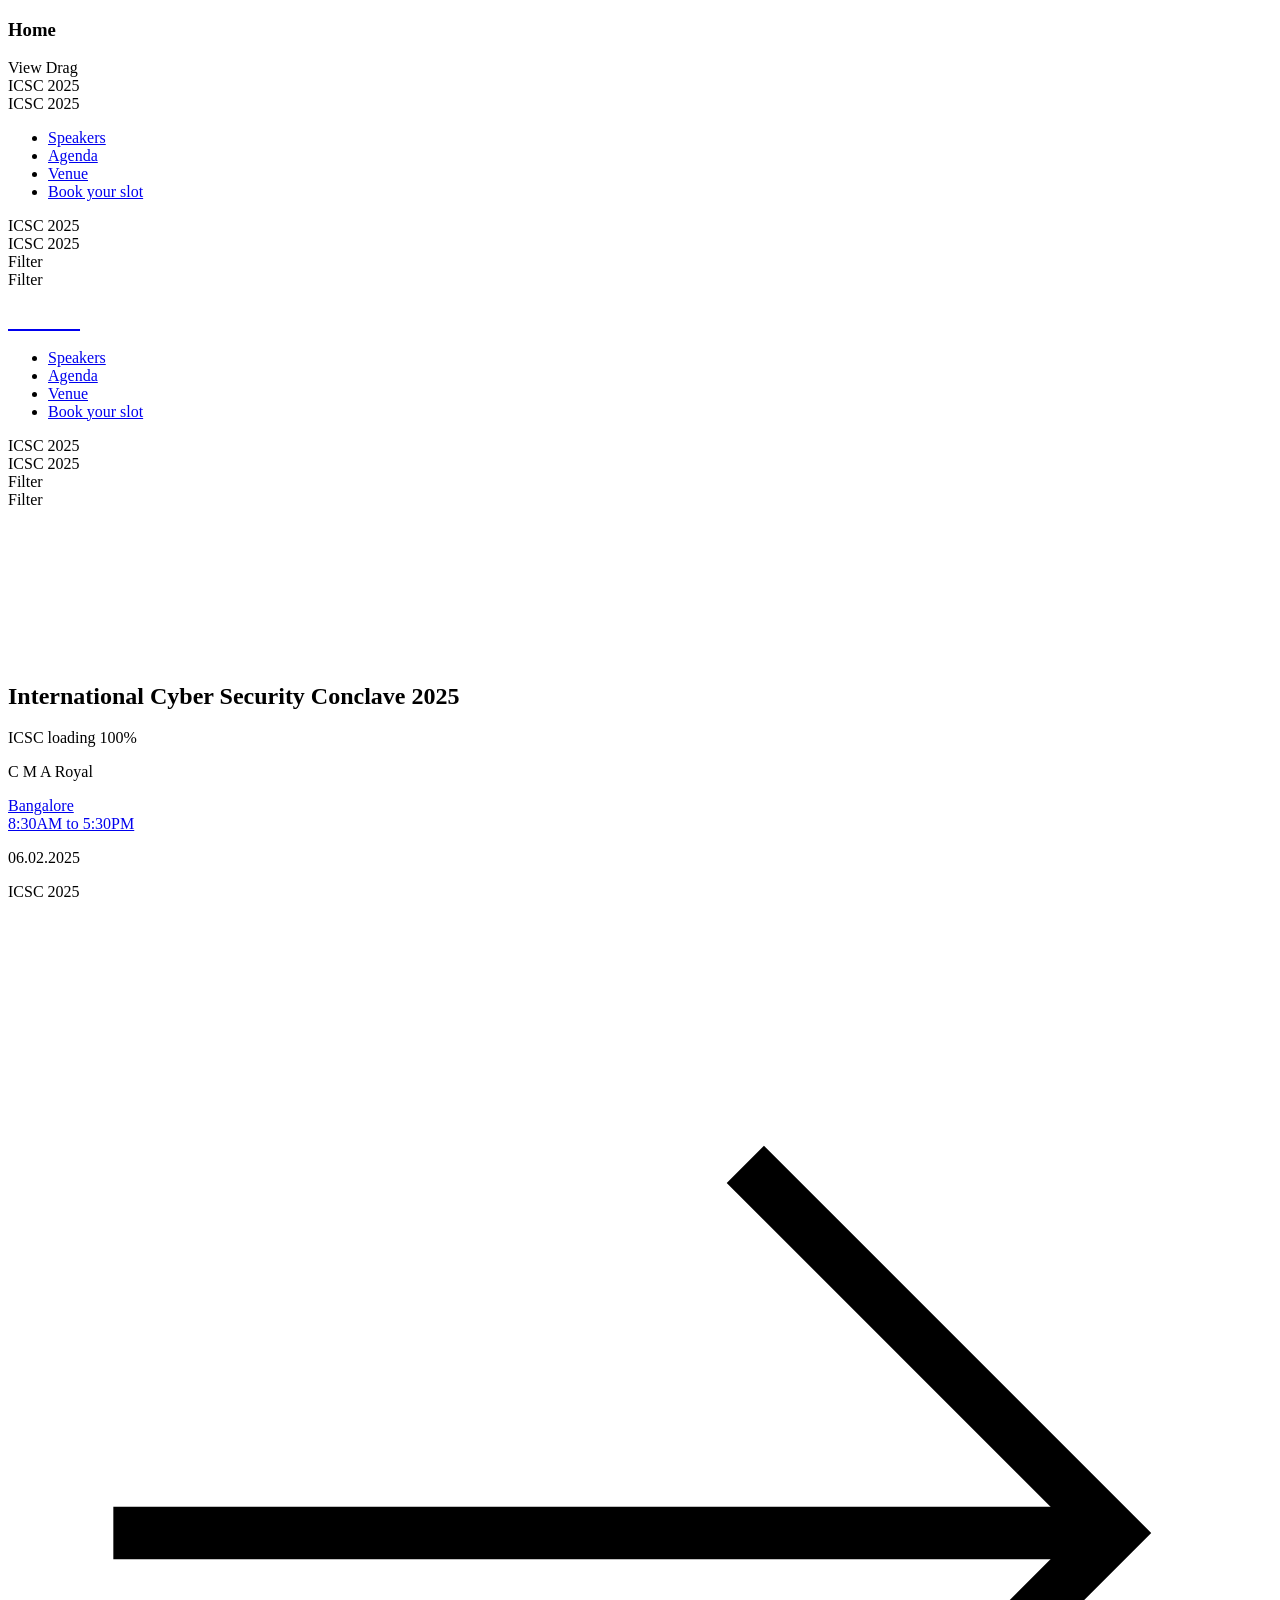
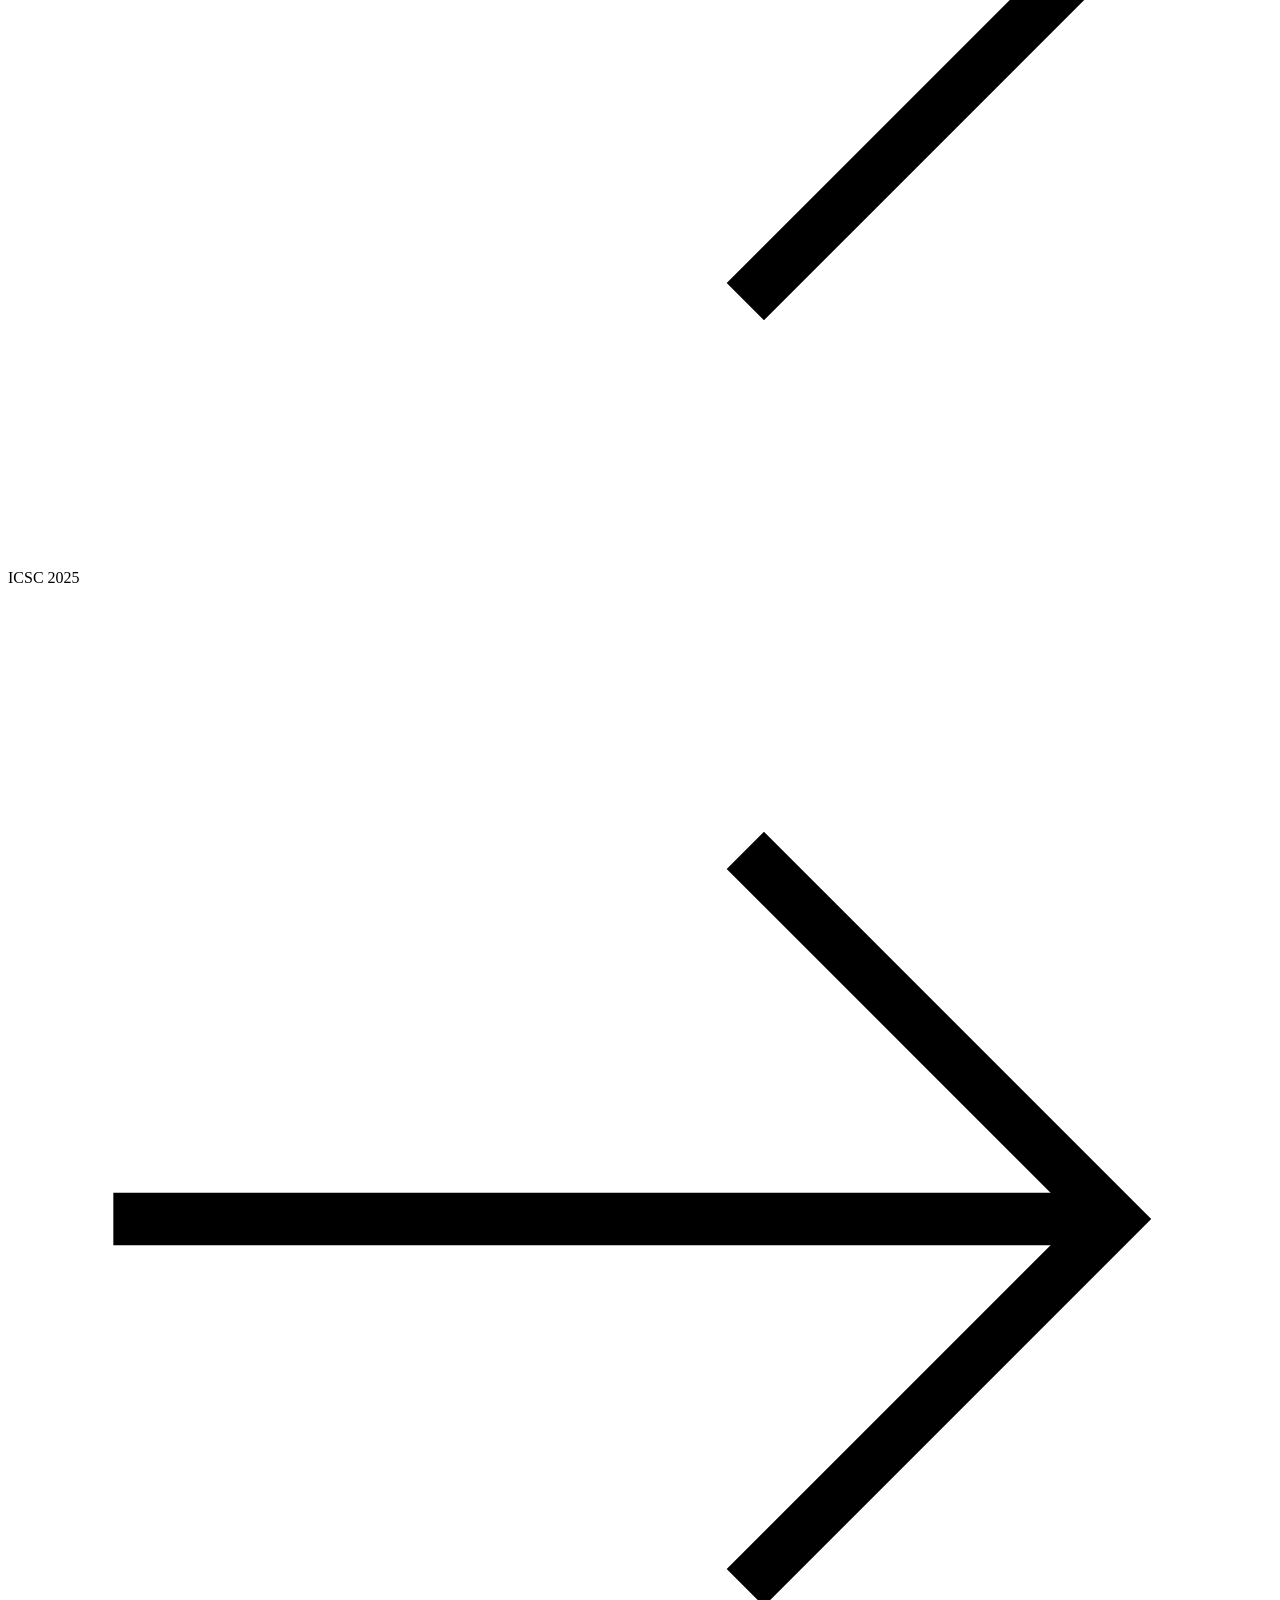
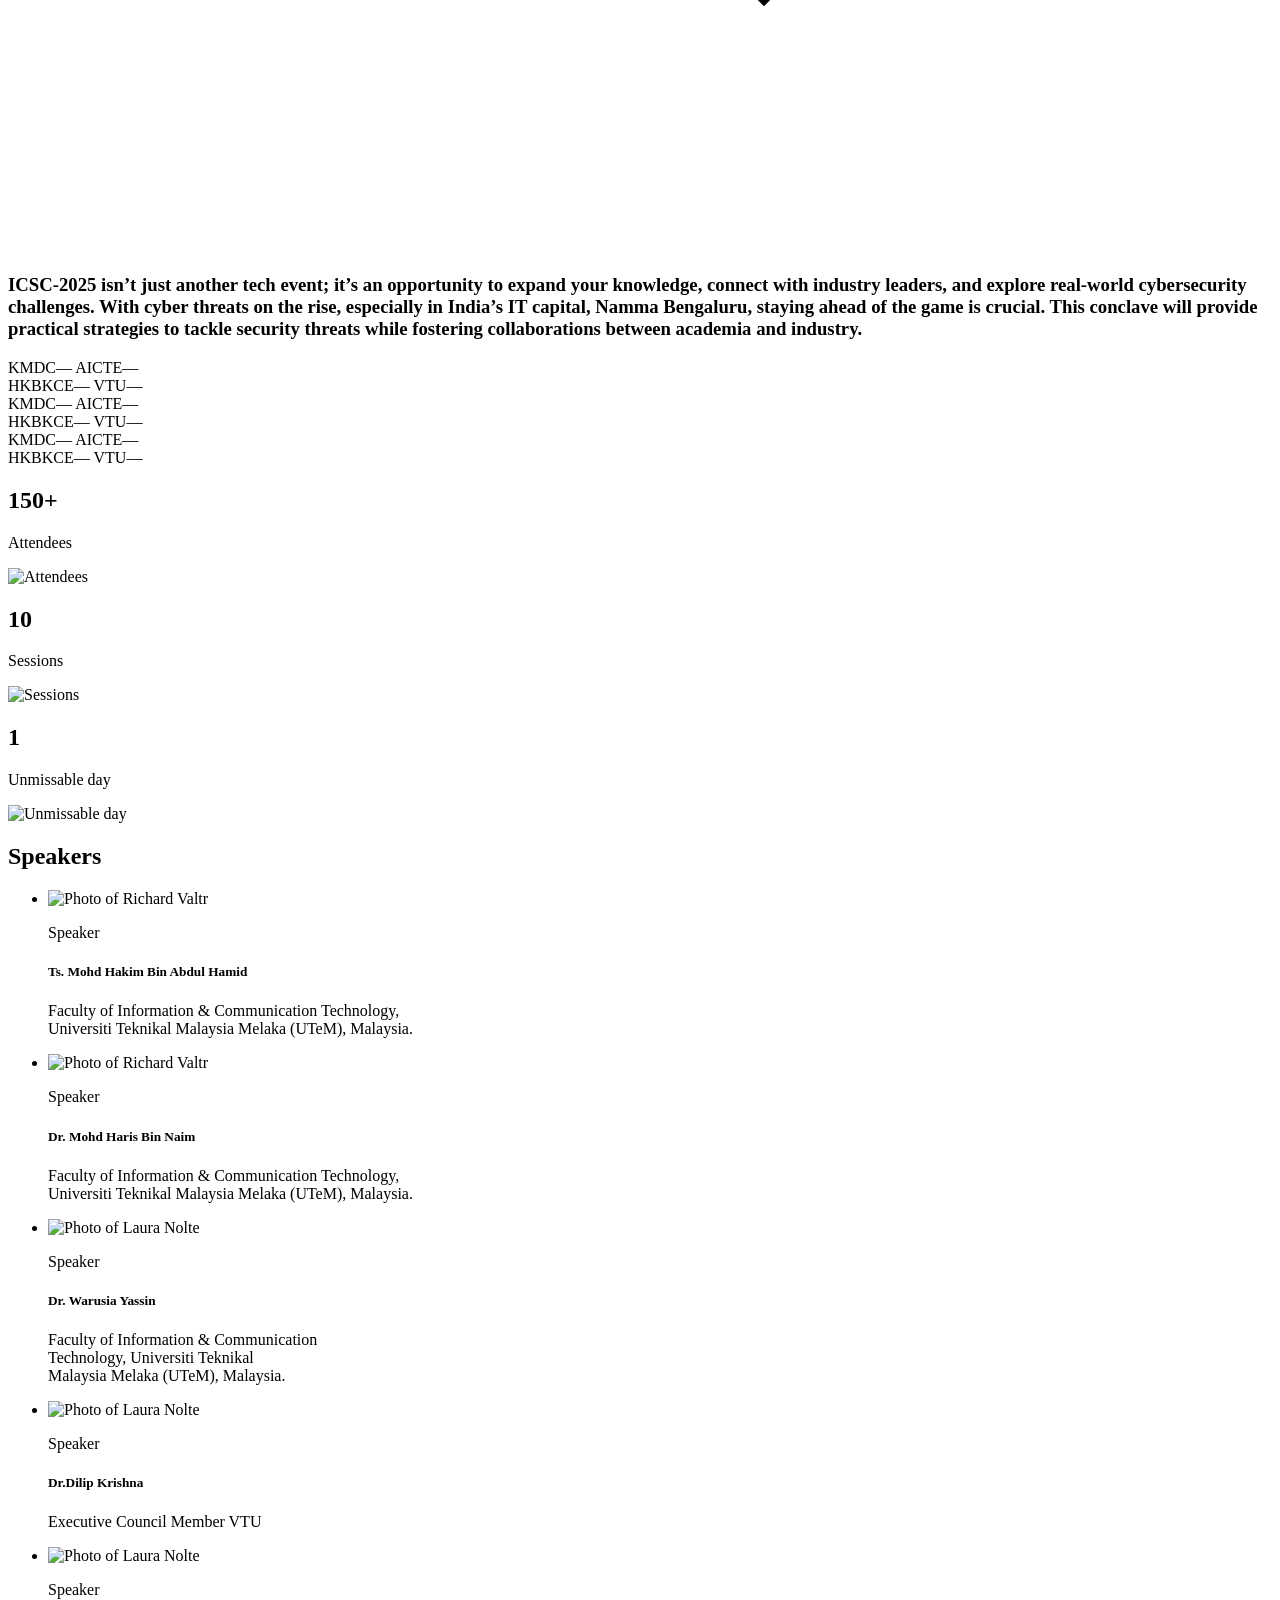
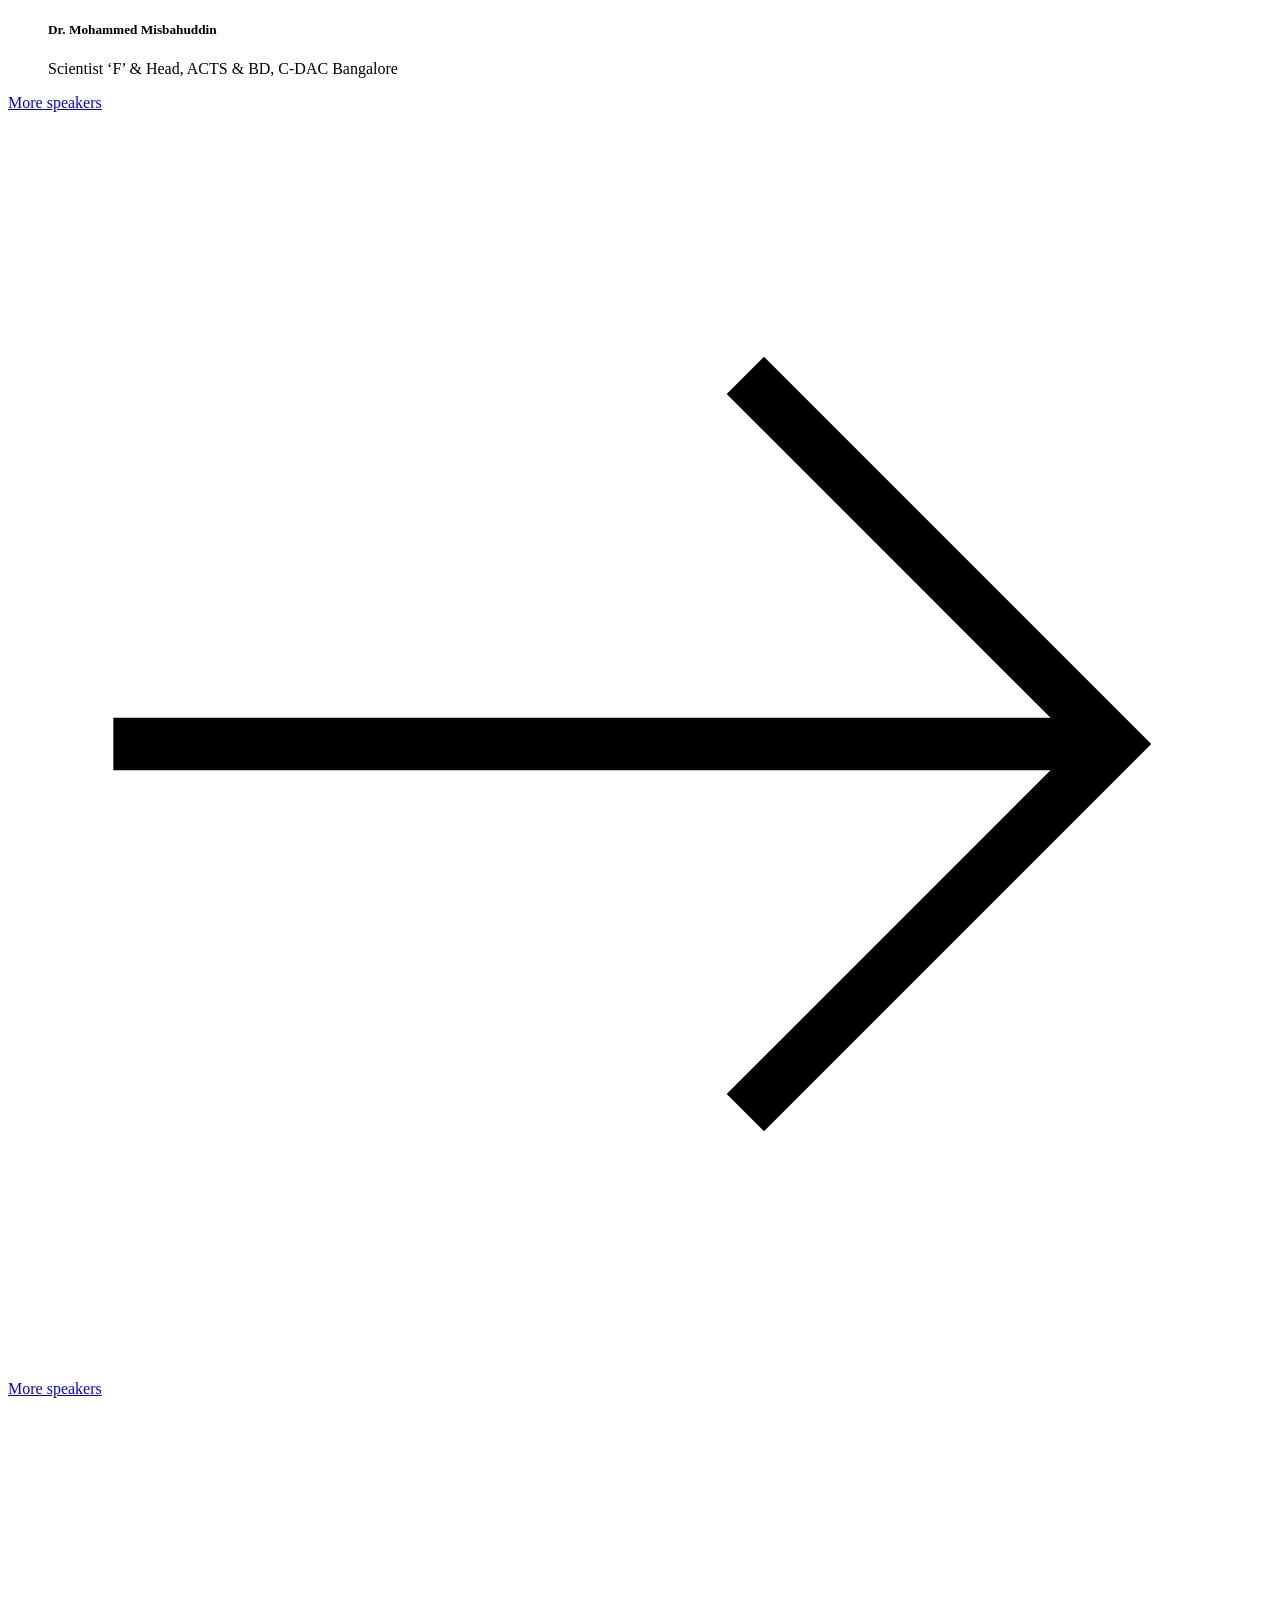
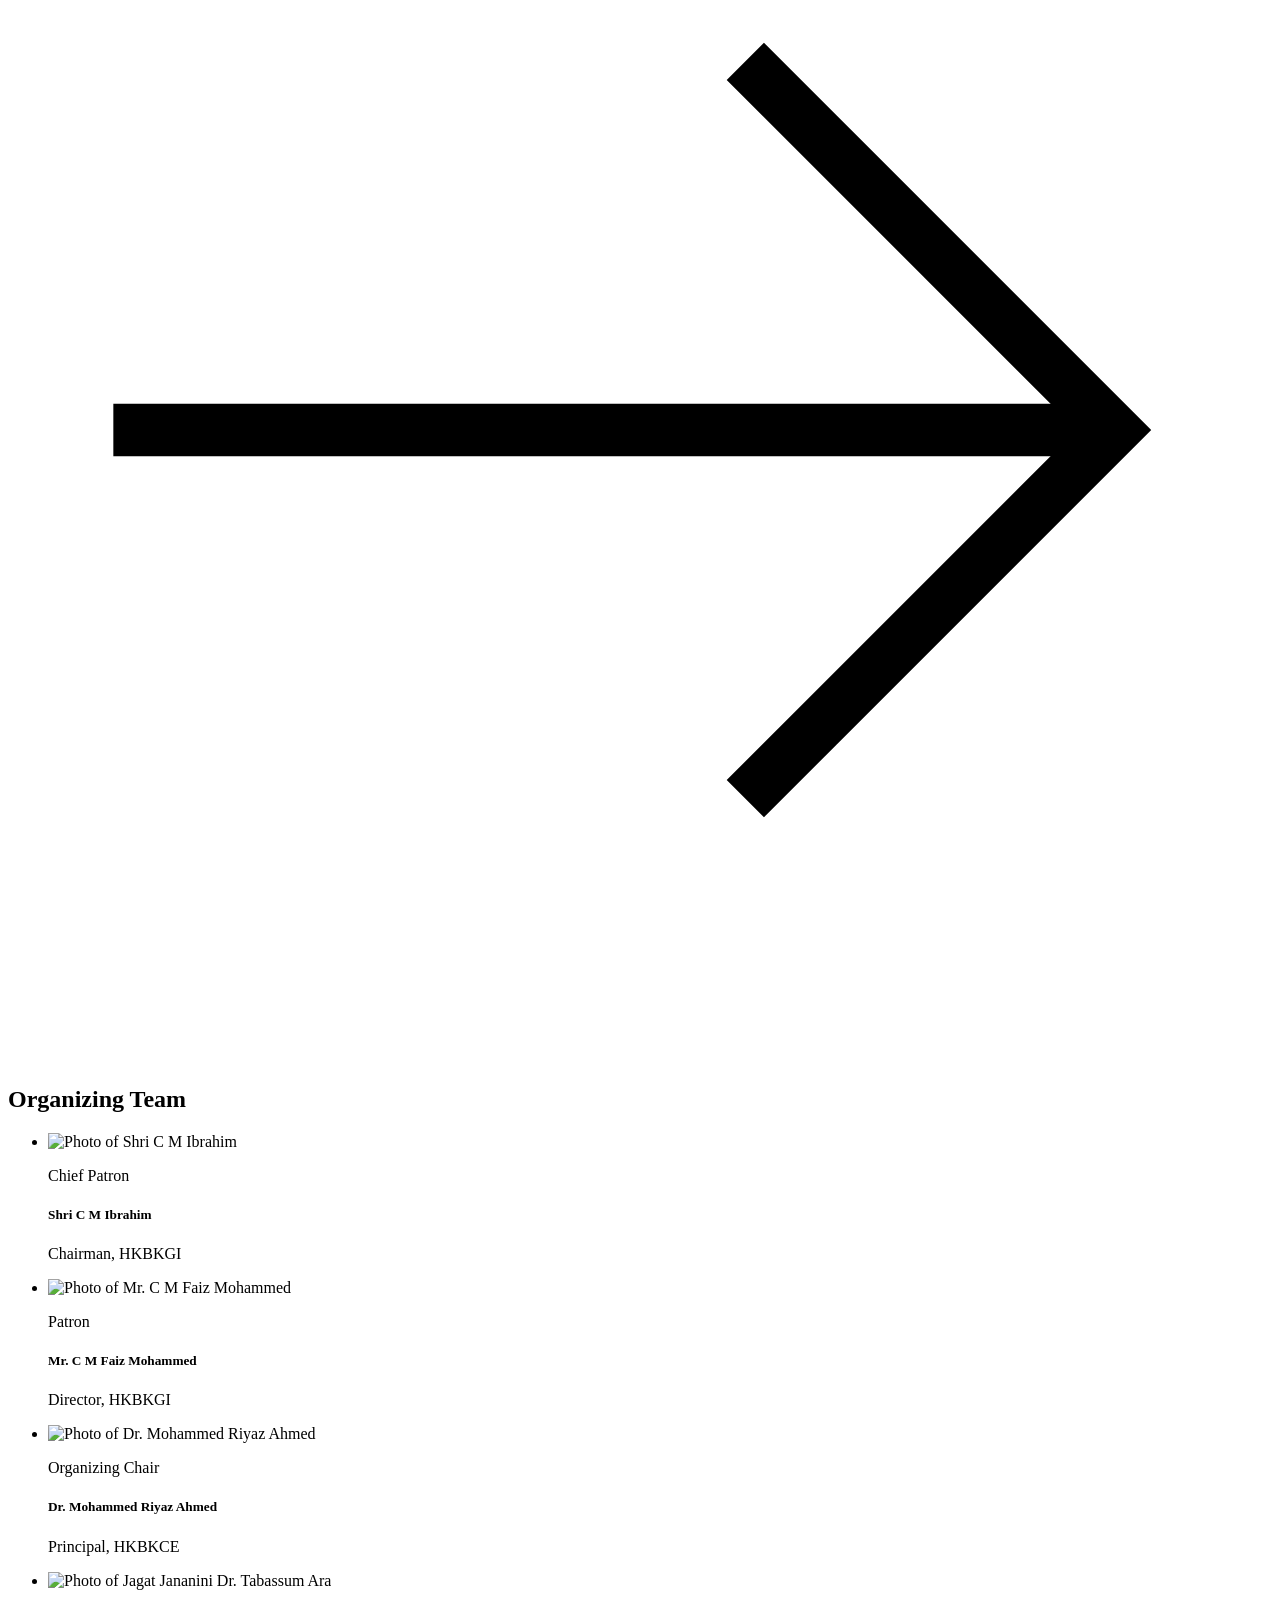
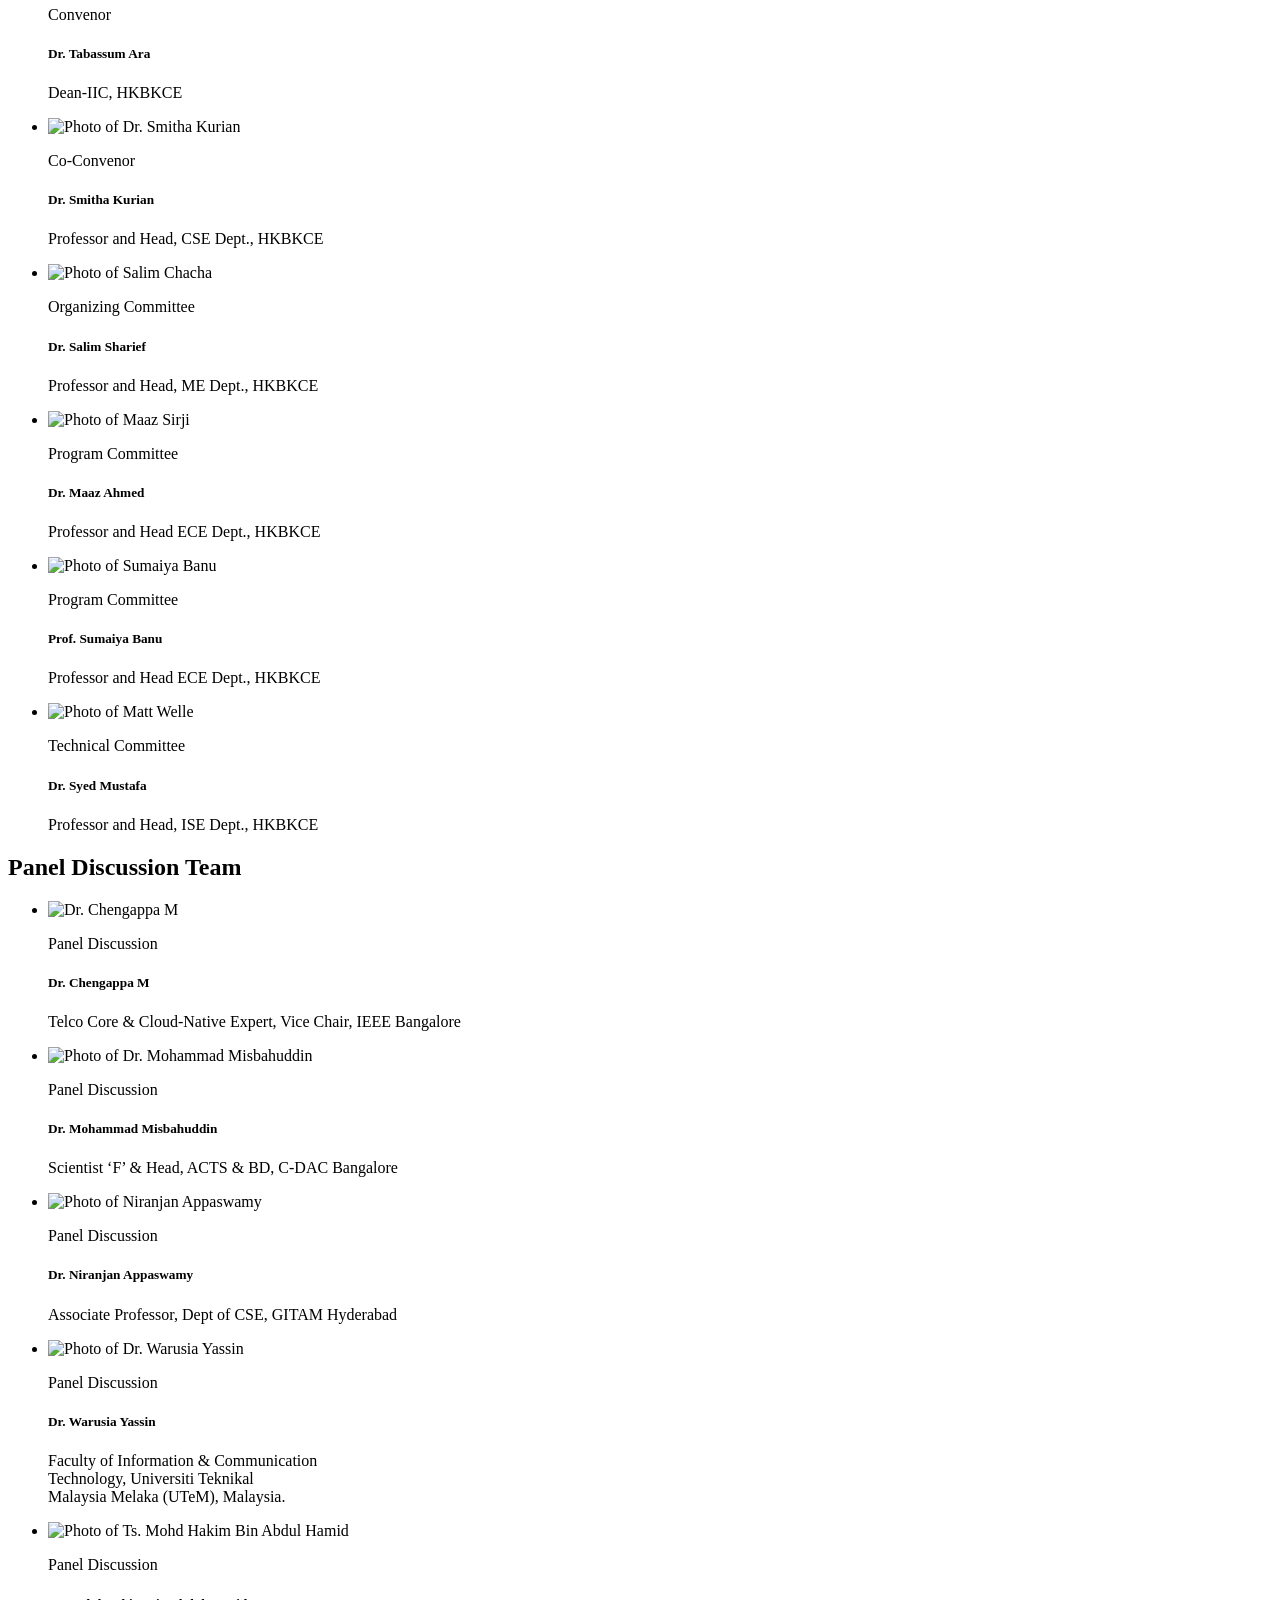
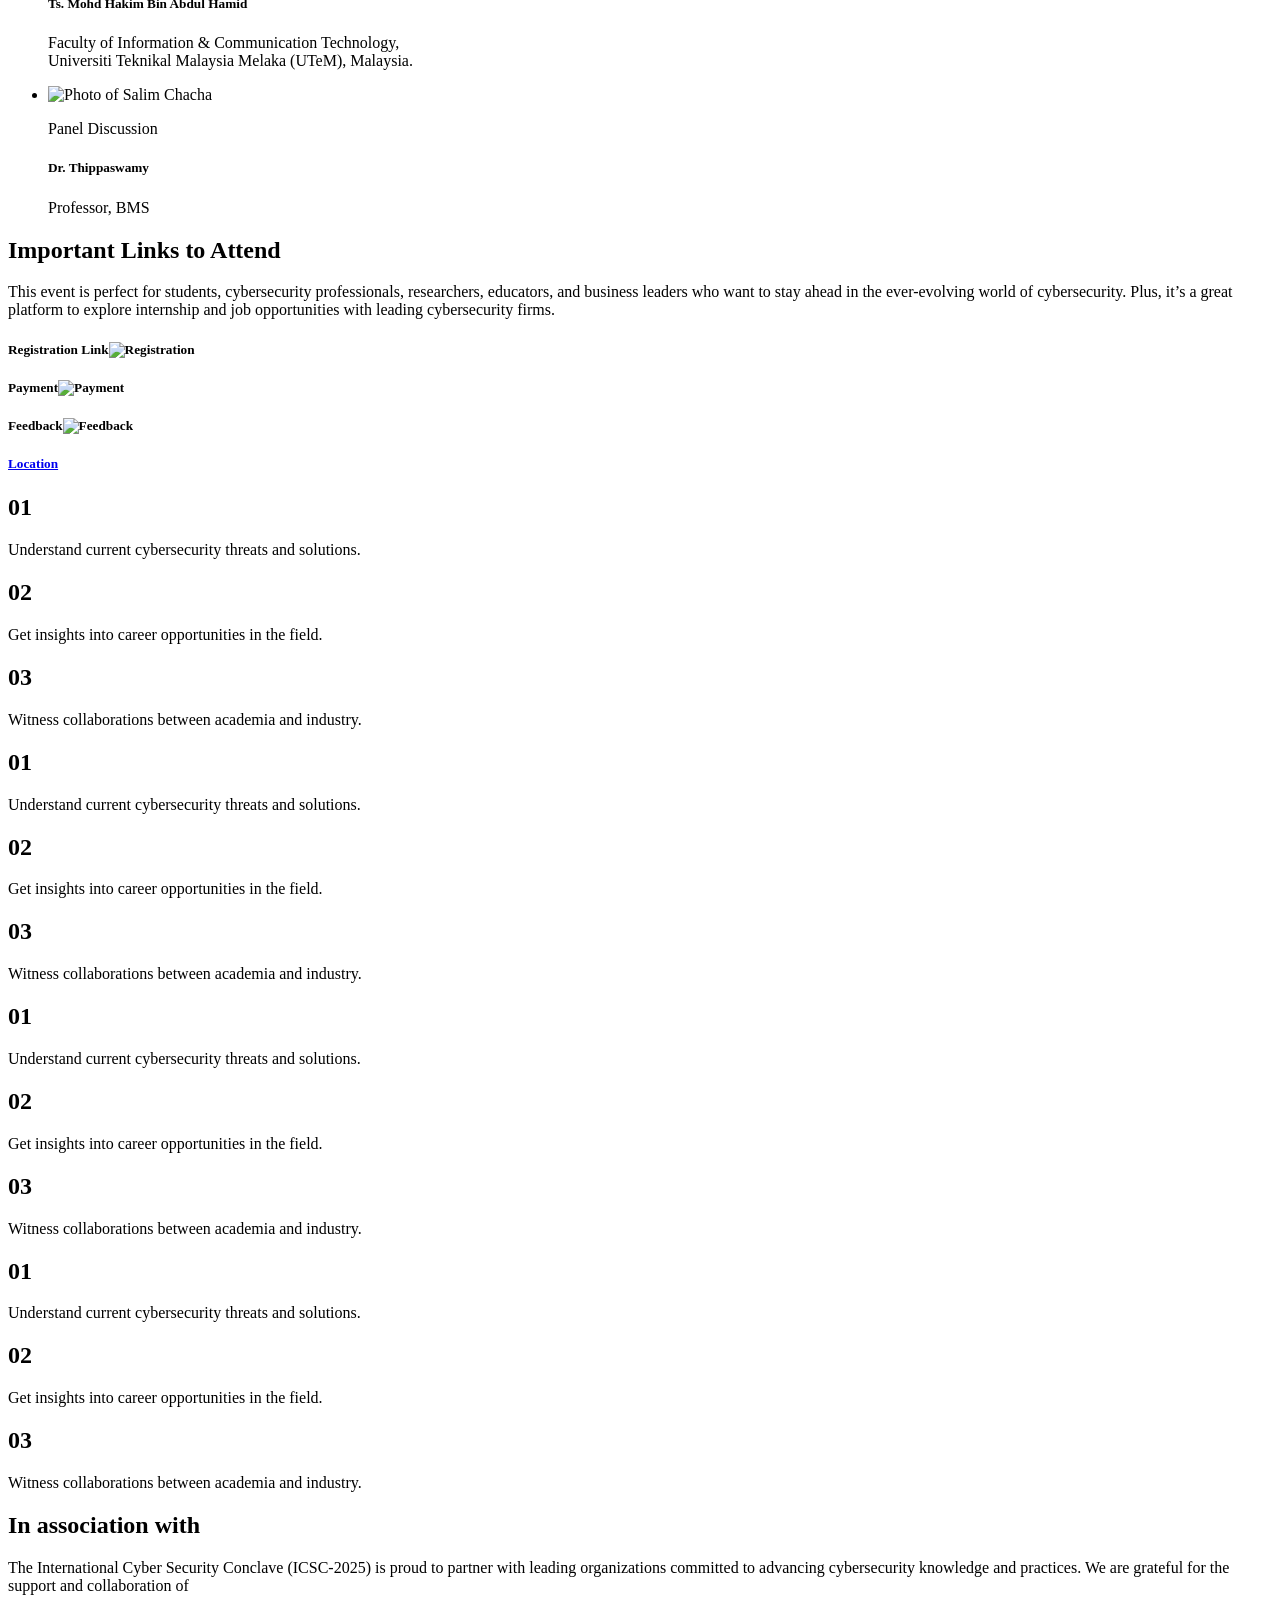
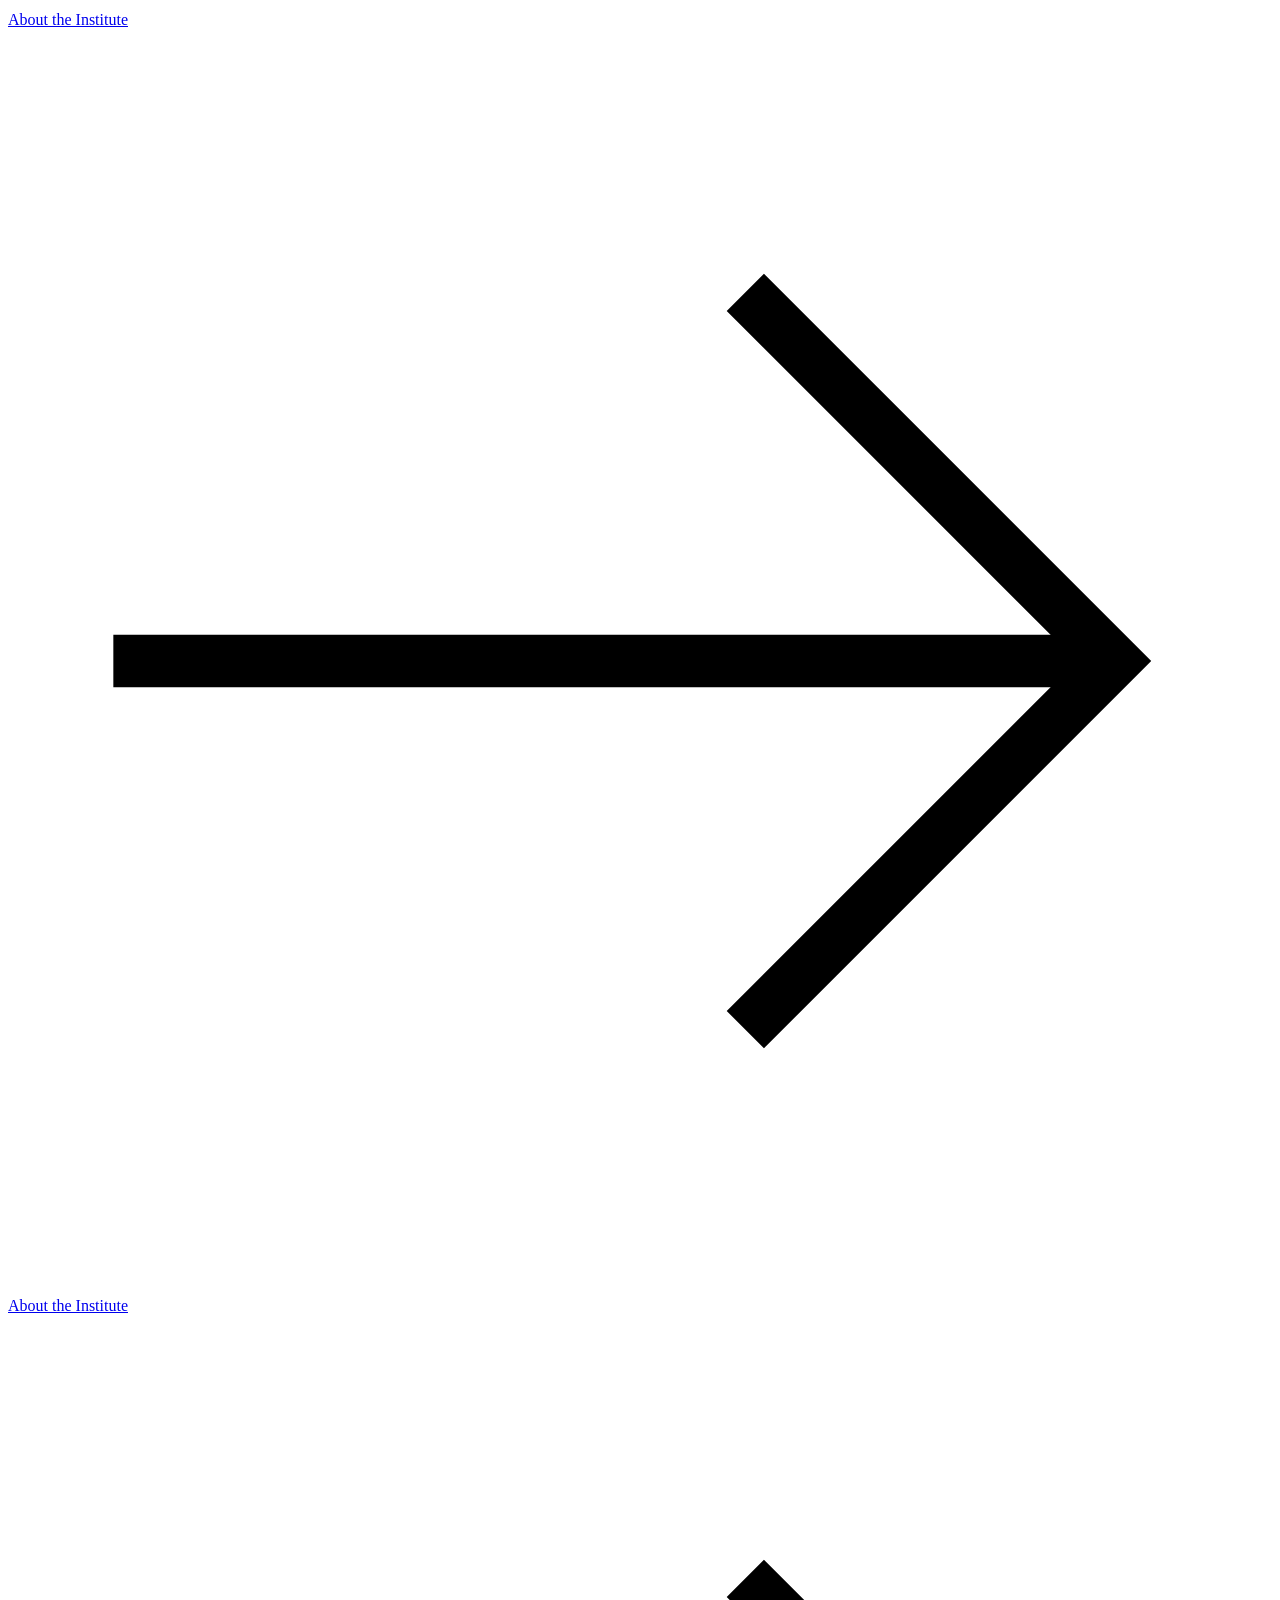
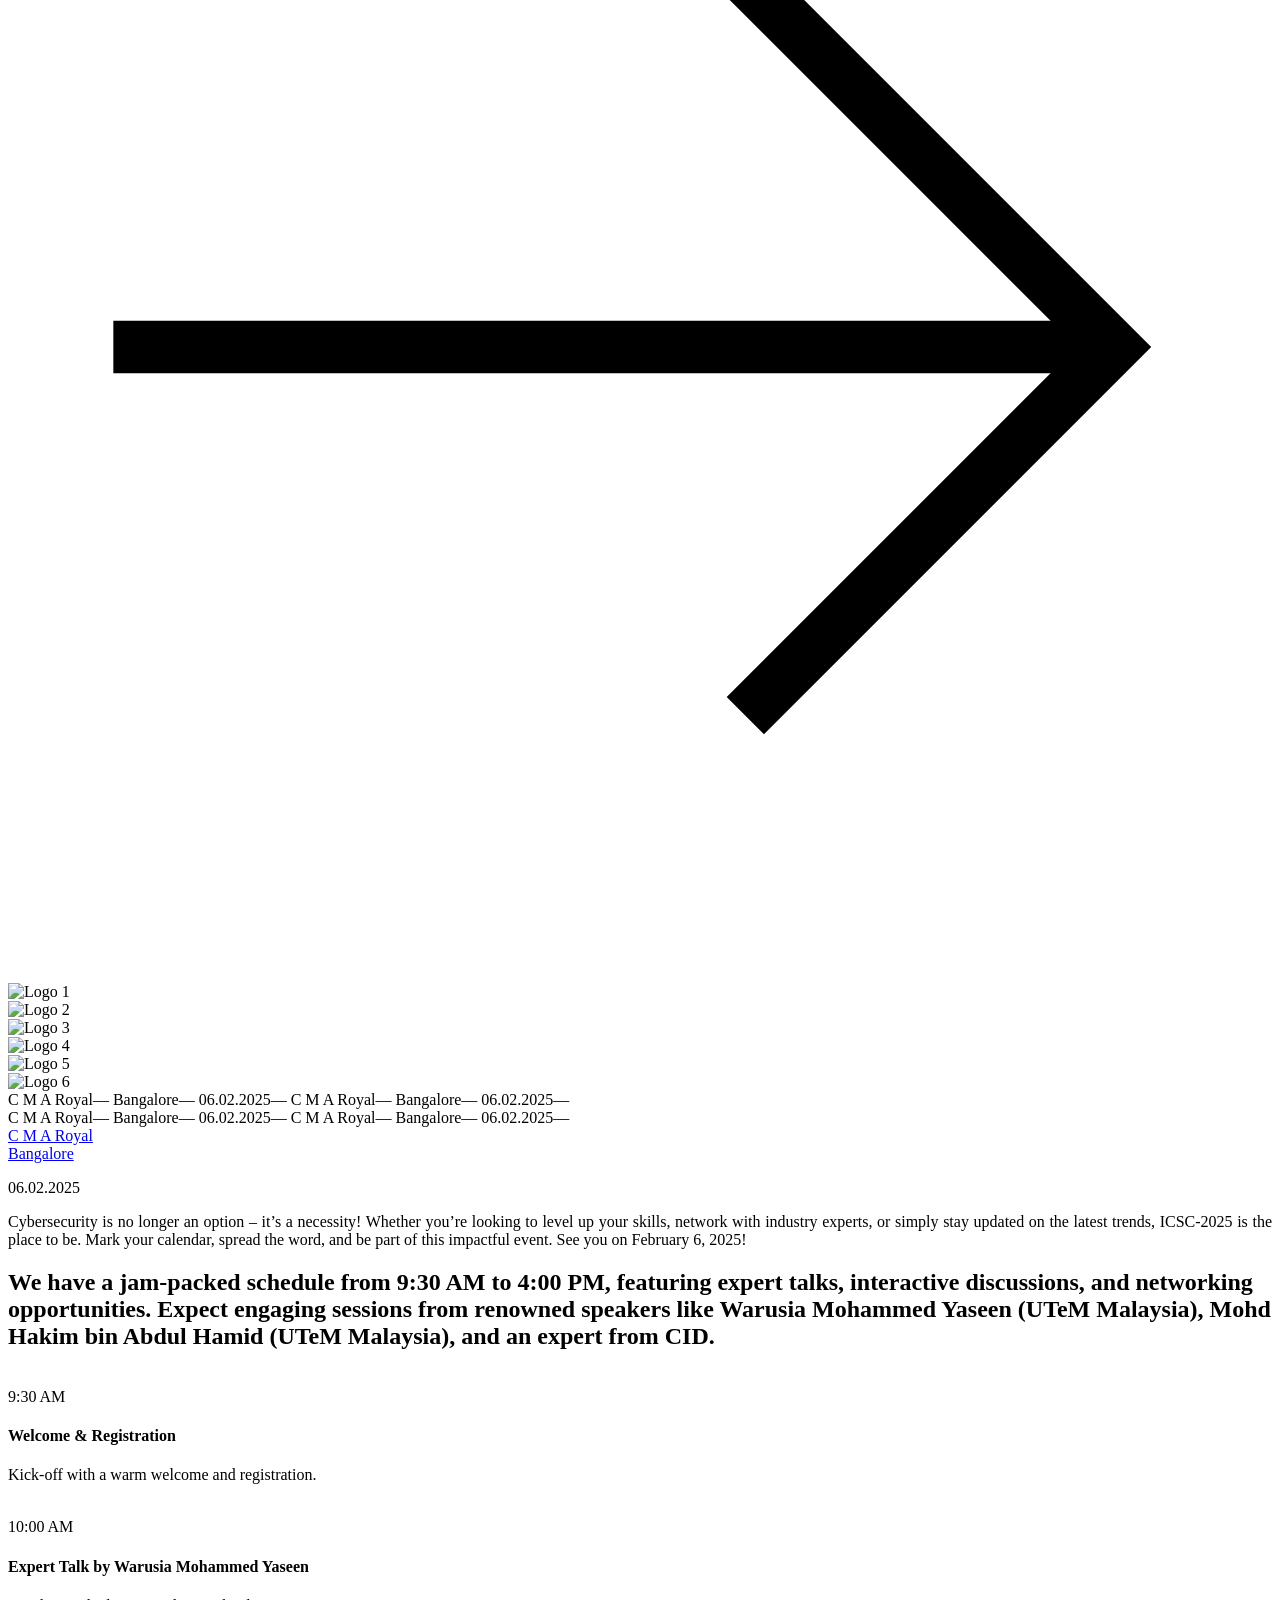
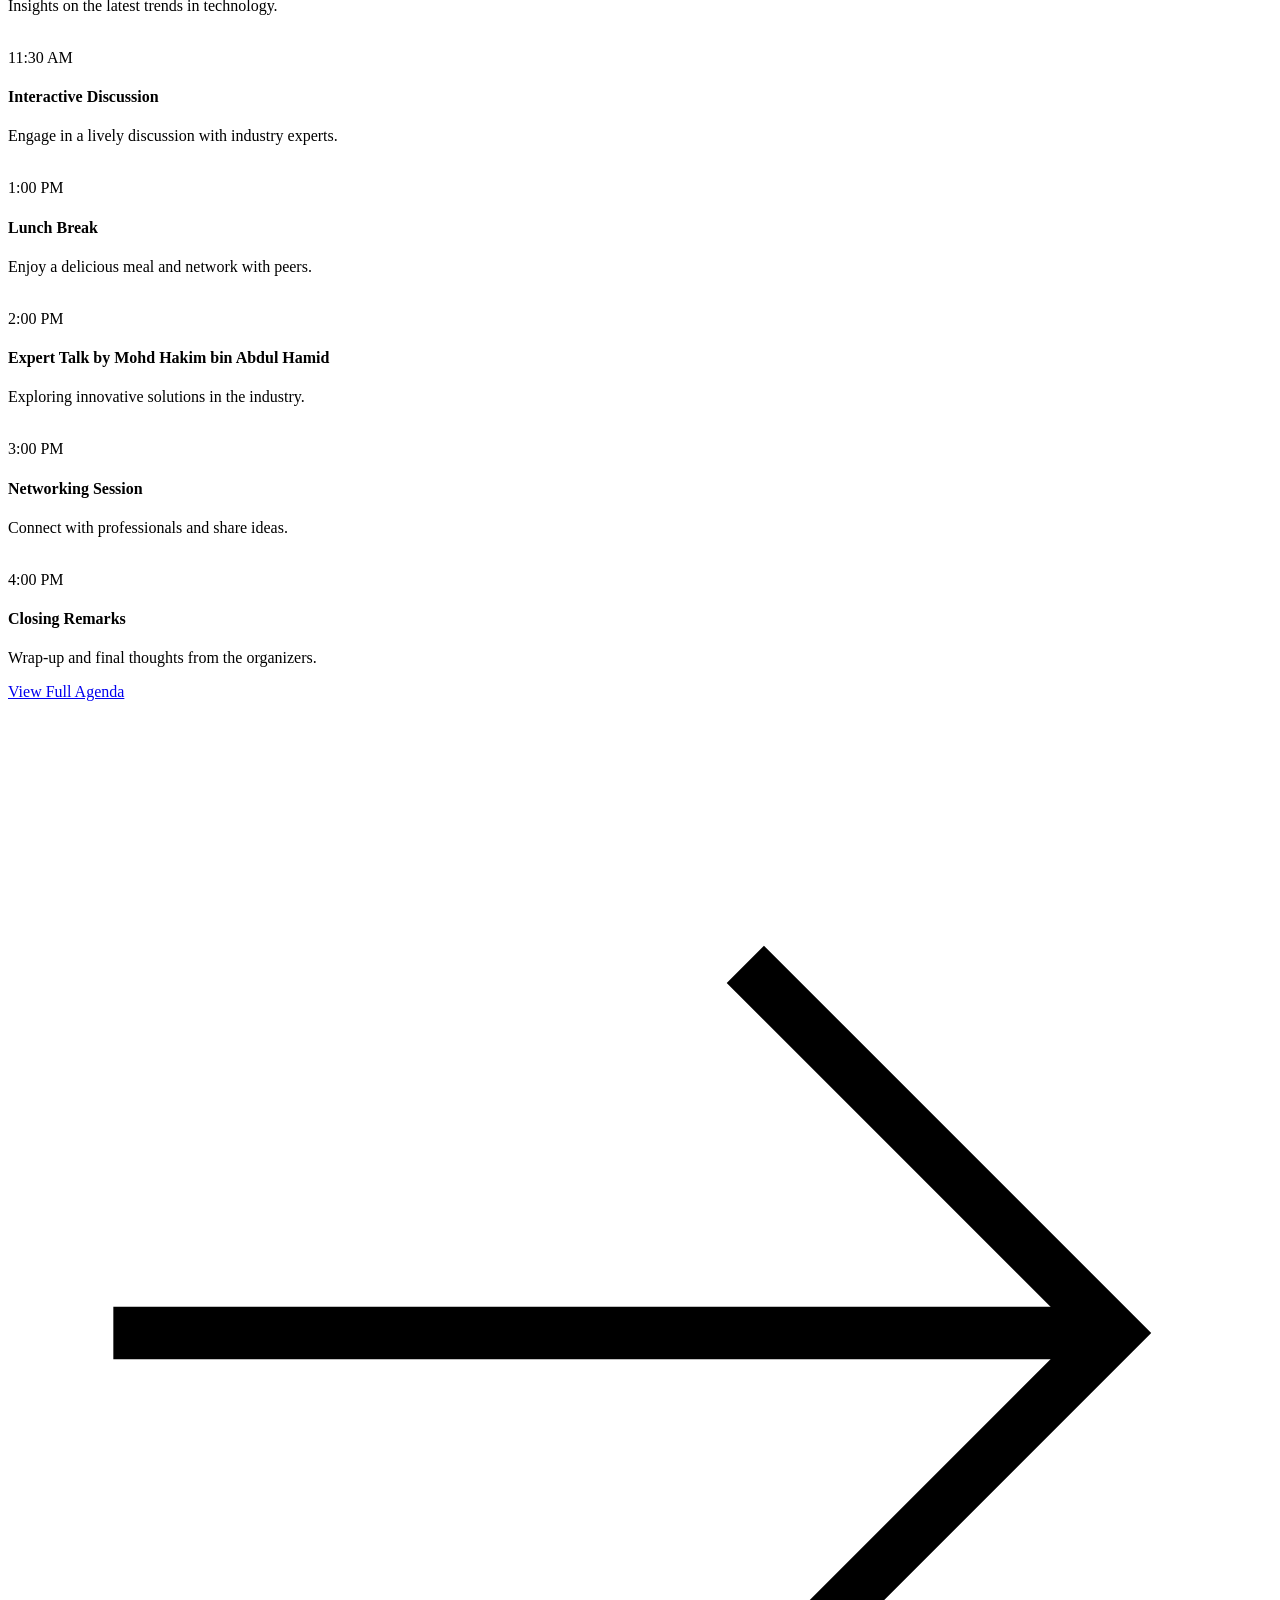
==== index.html @ bd820499 "Add files via upload" ====
<!DOCTYPE html><!--  This site was created by Dennis Snellenberg (Code by Dennis)  -->
<html lang="en">

<head>
   <meta charset="utf-8">
   <meta name="viewport" content="width=device-width, initial-scale=1">
   <title>International Cyber Security Conclave — HKBK</title>
   <meta name="description"
      content="ICSC-2025 isn’t just another tech event; it’s an opportunity to expand your knowledge, connect with industry leaders, and explore real-world cybersecurity challenges.">
   <meta property="og:title" content="International Cyber Security Conclave  — HKBK">
   <meta property="og:description"
      content="ICSC-2025 isn’t just another tech event; it’s an opportunity to expand your knowledge, connect with industry leaders, and explore real-world cybersecurity challenges.">
   <meta property="og:image" content="images/240318-1_unfold-social_1200x628.jpg">
   <meta property="og:site_name" content="HKBK Systems">
   <meta property="og:locale" content="en">
   <meta property="og:type" content="website">
   <meta property="twitter:title" content="International Cyber Security Conclave  — HKBK">
   <meta property="twitter:description"
      content="ICSC-2025 isn’t just another tech event; it’s an opportunity to expand your knowledge, connect with industry leaders, and explore real-world cybersecurity challenges.">
   <meta property="twitter:image"
      content="https://unfold24.codebydennis.com/media/site/5ddcd96840-1731681293/240318-1_unfold-social_1200x628.jpg">
   <meta name="twitter:card" content="summary_large_image">
   <meta name="google" content="notranslate">
   <meta property="og:locale" content="en">
   <link rel="canonical" href="https://unfold24.codebydennis.com">
   <!-- Data Layer -->
   <script type="text/javascript" async="" src="js/tickets.js"></script>
   <script async="" src="js/gtm.js"></script>
   <script>
      window.dataLayer = window.dataLayer || [];
   </script>
   <!-- Google Tag Manager -->
   <script>(function (w, d, s, l, i) {
         w[l] = w[l] || []; w[l].push({
            'gtm.start':
               new Date().getTime(), event: 'gtm.js'
         }); var f = d.getElementsByTagName(s)[0],
            j = d.createElement(s), dl = l != 'dataLayer' ? '&l=' + l : ''; j.async = true; j.src =
               'https://www.googletagmanager.com/gtm.js?id=' + i + dl; f.parentNode.insertBefore(j, f);
      })(window, document, 'script', 'dataLayer', 'GTM-TDP4GFKW');</script>
   <!-- End Google Tag Manager -->

   <link rel="icon" href="images/favicon.png" type="image/svg+xml">
   <link rel="preload" href="https://unfold24.codebydennis.com/assets/fonts/Axiforma-Medium.woff2" as="font"
      type="font/woff2" crossorigin="anonymous">

   <link href="css/normalize.css" rel="stylesheet">
   <link rel="stylesheet" href="css/flickity.css">
   <link href="css/styleguide.css" rel="stylesheet">
   <link href="css/components.css" rel="stylesheet">
   <link href="css/style.css" rel="stylesheet">
</head>

<body data-barba="wrapper" data-navigation-status="not-active" data-nav-filter-status="not-active"
   data-modal-status="not-active" data-modal-prelaunch-status="not-active" data-modal-tickets-status="not-active"
   data-scrolling-started="false" data-scrolling-direction="down" data-theme-page="light" data-theme-nav="light"
   data-bg-nav="light">
   <!-- Google Tag Manager (noscript) -->
   <noscript><iframe src="https://www.googletagmanager.com/ns.html?id=GTM-TDP4GFKW" height="0" width="0"
         style="display:none;visibility:hidden"></iframe></noscript>
   <!-- End Google Tag Manager (noscript) -->
   <div class="loading-container">
      <div class="transition-screen">
         <div class="shape-round bottom"></div>
         <div class="shape-round top"></div>
      </div>
      <div class="transition-words">
         <div class="wrap">
            <h3 data-change-page-title="">Home</h3>
         </div>
      </div>
   </div>
   <!-- <div class="floating-elements">
      <div class="cookie-jar" id="cookie-jar" data-role="cookie-jar-pop-up">
         <div class="row">
            <div class="col">
               <div class="col-row">
                  <h3>Cookies</h3>
               </div>
               <div class="col-row styled-content">
                  <p>At HKBK we use cookies and other technology to provide you with our services and for functional,
                     analytical and advertising purposes. Please, read our <a href="https://www.HKBK.com/en/privacy"
                        rel="noreferrer" target="_blank">Privacy Policy</a> for more information.</p>
                  <p>If you decline, your information won’t be tracked when you visit this website. A single cookie will
                     be used in your browser to remember your preference not to be tracked.</p>
               </div>
               <div class="col-row col-row-btn">
                  <div class="btn outline btn-hover">
                     <div class="btn-click" data-role="cookie-jar-none">
                        <div class="btn-content original">
                           <div class="btn-fill"></div>
                           <span>Decline</span>
                        </div>
                        <div class="btn-content duplicate">
                           <div class="btn-fill"></div>
                           <span>Decline</span>
                        </div>
                        <div class="border-box"></div>
                     </div>
                  </div>
                  <div class="btn dark btn-hover">
                     <div class="btn-click" data-role="cookie-jar-all">
                        <div class="btn-content original">
                           <div class="btn-fill"></div>
                           <span>Accept</span>
                        </div>
                        <div class="btn-content duplicate">
                           <div class="btn-fill"></div>
                           <span>Accept</span>
                        </div>
                        <div class="border-box"></div>
                     </div>
                  </div>
               </div>
            </div>
         </div>
         <div class="close" data-role="cookie-jar-none">
            <div class="close-fill"></div>
            <div class="bar bar-top"></div>
            <div class="bar bar-bottom"></div>
         </div>
      </div>
      <script>
         window.cookieJarHost = 'https://unfold24.codebydennis.com';
      </script>
      <script src="js/cookie-jar.js"></script>
   </div> -->
   <div class="modal-container modal-container-tickets">
      <div class="overlay overlay-dark" data-modal-toggle="close"></div>
      <div class="modal-box modal-box-tickets" data-modal-card-status="not-active" data-modal-card-id="tickets">
         <div class="close" data-modal-toggle="close">
            <div class="close-fill"></div>
            <div class="bar bar-top"></div>
            <div class="bar bar-bottom"></div>
         </div>
         <div class="modal-box-scroll" data-lenis-prevent="">
            <div class="row">
               <!-- Bizzabo Tickets Widget Start -->
               <div class="bizzabo-tickets-widget" data-event-id="581306"
                  data-params="isInMinisite=true&widgetId=438714"></div>
               <script
                  type="text/javascript">(function () { var bz = document.createElement("script"); bz.type = "text/javascript"; bz.async = true; bz.src = "https://organizer.bizzabo.com/widgets/tickets/tickets.js"; var s = document.getElementsByTagName("script")[0]; s.parentNode.insertBefore(bz, s); })();</script>
               <!-- Bizzabo Tickets Widget End -->
            </div>
         </div>
      </div>
   </div>
   <div class="custom-cursor" data-cursor-init="false" data-cursor-bubble="not-active" data-cursor-background="primary"
      data-cursor-status-move="not-active" data-cursor-status-drag="not-active">
      <div class="cursor-bubble">
         <div class="cursor-before"></div>
         <div class="cursor-background"></div>
         <span class="cursor-text">View</span>
         <span class="cursor-text-drag">Drag</span>
      </div>
      <div class="cursor-drag-dot left"></div>
      <div class="cursor-drag-dot right"></div>
   </div>
   <header>
      <div class="btn primary btn-floating btn-hover">
         <div class="btn-click" >
            <div class="btn-content original">
               <div class="btn-fill"></div>
               <span>ICSC 2025</span>
            </div>
            <div class="btn-content duplicate">
               <div class="btn-fill"></div>
               <span>ICSC 2025</span>
            </div>
            <div class="border-box"></div>
         </div>
      </div>
      <div class="mobile-nav">
         <div class="overlay overlay-dark" data-navigation-toggle="close"></div>
         <div class="mobile-nav-box">
            <div class="shape-round top"></div>
            <div class="box-row box-row-logo">
               <!-- <svg width="85" height="24" viewBox="0 0 85 24" fill="none" xmlns="http://www.w3.org/2000/svg">
                  <path
                     d="M0 15.2144V2.10352H4.16522V14.9351C4.16522 17.7588 5.75848 19.1003 8.07939 19.1003C10.4003 19.1003 11.937 17.7022 11.937 14.9351V2.10352H16.1305V15.2144C16.1305 20.666 12.4122 23.1262 8.07939 23.1262C3.74656 23.1262 0 20.666 0 15.2144Z"
                     fill="#1C1D24"></path>
                  <path
                     d="M18.6748 7.52677H22.5324V9.65111C23.3152 8.22546 25.0485 7.10742 27.3129 7.10742C30.3883 7.10742 33.2672 9.1483 33.2672 13.4535V22.7627H29.3255V14.5157C29.3255 12.0555 28.0116 10.7416 26.1107 10.7416C24.0422 10.7416 22.6166 12.3072 22.6166 14.5992V22.762H18.6748V7.52677Z"
                     fill="#1C1D24"></path>
                  <path
                     d="M40.5637 6.99594V7.52702H45.2883V10.8259H40.5637V22.7629H36.6219V10.8259H34.2734V7.52702H36.6219V6.91179C36.6219 2.8583 39.3056 0.845703 42.8005 0.845703C44.4496 0.845703 45.8194 1.26505 47.1333 1.96374L45.8476 4.98264C45.0372 4.61916 44.2544 4.33982 43.3874 4.33982C41.57 4.33982 40.5637 5.26267 40.5637 6.99594Z"
                     fill="#1C1D24"></path>
                  <path
                     d="M44.9521 15.1309C44.9521 10.7422 48.2512 7.10742 53.1151 7.10742C57.979 7.10742 61.2779 10.7416 61.2779 15.1309C61.2779 19.5203 57.979 23.1545 53.1151 23.1545C48.2512 23.1545 44.9521 19.5762 44.9521 15.1309ZM57.3368 15.1309C57.3368 12.7266 55.4918 10.7981 53.1157 10.7981C50.7396 10.7981 48.8946 12.7273 48.8946 15.1309C48.8946 17.5346 50.7396 19.492 53.1157 19.492C55.4918 19.492 57.3368 17.5629 57.3368 15.1309Z"
                     fill="#1C1D24"></path>
                  <path d="M62.9287 22.7627V1.5166H66.8705V22.7627H62.9287Z" fill="#1C1D24"></path>
                  <path
                     d="M84.6217 1.5166V22.7628H80.7641V20.8895C79.7019 22.1751 78.1921 23.1262 76.0395 23.1262C71.7343 23.1262 68.4912 19.7156 68.4912 15.131C68.4912 10.5464 71.7619 7.13575 76.0395 7.13575C78.1363 7.13575 79.6178 8.0586 80.6799 9.28837V1.5166H84.6217ZM80.8758 15.131C80.8758 12.7266 79.1984 10.7423 76.6547 10.7423C74.1111 10.7423 72.4054 12.7273 72.4054 15.131C72.4054 17.5347 74.1104 19.548 76.6547 19.548C79.1991 19.548 80.8758 17.5629 80.8758 15.131Z"
                     fill="#1C1D24"></path>
               </svg> -->
            </div>
            <nav class="box-row box-row-nav" aria-label="Navigation Mobile">
               <ul>
                  <li class="link link-hover" data-barba-update="" data-link-status="not-active">
                     <a class="link-click" href="#speakersTest" >
                        <span>Speakers</span>
                     </a>
                  </li>
                  <li class="link link-hover" data-barba-update="" data-link-status="not-active">
                     <a class="link-click" target="_blank" href="agenda.html">
                        <span>Agenda</span>
                     </a>
                  </li>
                  <li class="link link-hover" data-barba-update="" data-link-status="not-active">
                     <a class="link-click" href="https://maps.app.goo.gl/6Lr2qaKta87eJKYQ9">
                        <span>Venue</span>
                     </a>
                  </li>
                  <!-- <li class="link link-hover" data-barba-update="" data-link-status="not-active">
                     <a class="link-click" href="#agenda">
                        <span>Partners</span>
                     </a>
                  </li> -->
                  <li class="link link-hover" data-barba-update="" data-link-status="not-active">
                     <a class="link-click" href="https://forms.gle/1qPeTDowTLcfd2iN9">
                        <span>Book your slot</span>
                     </a>
                  </li>

               </ul>
            </nav>
            <div class="box-row box-row-btn">
               <div class="btn primary xl btn-hover">
                  <div class="btn-click">
                     <div class="btn-content original">
                        <div class="btn-fill"></div>
                        <span>ICSC 2025</span>
                     </div>
                     <div class="btn-content duplicate">
                        <div class="btn-fill"></div>
                        <span>ICSC 2025</span>
                     </div>
                     <div class="border-box"></div>
                  </div>
               </div>
            </div>
         </div>
      </div>
      <div class="hamburger btn-floating" data-navigation-toggle="toggle">
         <div class="hamburger-fill"></div>
         <div class="bar bar-top"></div>
         <div class="bar bar-bottom"></div>
      </div>
      <div class="btn light btn-filter btn-filter-floating btn-hover">
         <div class="btn-click filter-alpha-animate" data-filter-toggle="toggle">
            <div class="btn-content original">
               <div class="btn-fill"></div>
               <span>Filter</span>
            </div>
            <div class="btn-content duplicate">
               <div class="btn-fill"></div>
               <span>Filter</span>
            </div>
            <div class="border-box"></div>
         </div>
      </div>
      <div class="main-nav-bar">
         <div class="overlay nav-fill"></div>
         <div class="row">
            <div class="border-bottom"></div>
            <div class="logo">
               <a href="https://hkbk.edu.in" class="logo-click">
                  <H1 style="font-size: 24px; color: white; font-weight: bold;">HKBK</H1>
                  <!-- <?xml version="1.0" encoding="UTF-8" standalone="no"?> -->
                  <!-- <svg width="85" height="24" viewBox="0 0 85 24" fill="none" xmlns="http://www.w3.org/2000/svg">
                     <path
                        d="M0 15.2144V2.10352H4.16522V14.9351C4.16522 17.7588 5.75848 19.1003 8.07939 19.1003C10.4003 19.1003 11.937 17.7022 11.937 14.9351V2.10352H16.1305V15.2144C16.1305 20.666 12.4122 23.1262 8.07939 23.1262C3.74656 23.1262 0 20.666 0 15.2144Z"
                        fill="#1C1D24"></path>
                     <path
                        d="M18.6748 7.52677H22.5324V9.65111C23.3152 8.22546 25.0485 7.10742 27.3129 7.10742C30.3883 7.10742 33.2672 9.1483 33.2672 13.4535V22.7627H29.3255V14.5157C29.3255 12.0555 28.0116 10.7416 26.1107 10.7416C24.0422 10.7416 22.6166 12.3072 22.6166 14.5992V22.762H18.6748V7.52677Z"
                        fill="#1C1D24"></path>
                     <path
                        d="M40.5637 6.99594V7.52702H45.2883V10.8259H40.5637V22.7629H36.6219V10.8259H34.2734V7.52702H36.6219V6.91179C36.6219 2.8583 39.3056 0.845703 42.8005 0.845703C44.4496 0.845703 45.8194 1.26505 47.1333 1.96374L45.8476 4.98264C45.0372 4.61916 44.2544 4.33982 43.3874 4.33982C41.57 4.33982 40.5637 5.26267 40.5637 6.99594Z"
                        fill="#1C1D24"></path>
                     <path
                        d="M44.9521 15.1309C44.9521 10.7422 48.2512 7.10742 53.1151 7.10742C57.979 7.10742 61.2779 10.7416 61.2779 15.1309C61.2779 19.5203 57.979 23.1545 53.1151 23.1545C48.2512 23.1545 44.9521 19.5762 44.9521 15.1309ZM57.3368 15.1309C57.3368 12.7266 55.4918 10.7981 53.1157 10.7981C50.7396 10.7981 48.8946 12.7273 48.8946 15.1309C48.8946 17.5346 50.7396 19.492 53.1157 19.492C55.4918 19.492 57.3368 17.5629 57.3368 15.1309Z"
                        fill="#1C1D24"></path>
                     <path d="M62.9287 22.7627V1.5166H66.8705V22.7627H62.9287Z" fill="#1C1D24"></path>
                     <path
                        d="M84.6217 1.5166V22.7628H80.7641V20.8895C79.7019 22.1751 78.1921 23.1262 76.0395 23.1262C71.7343 23.1262 68.4912 19.7156 68.4912 15.131C68.4912 10.5464 71.7619 7.13575 76.0395 7.13575C78.1363 7.13575 79.6178 8.0586 80.6799 9.28837V1.5166H84.6217ZM80.8758 15.131C80.8758 12.7266 79.1984 10.7423 76.6547 10.7423C74.1111 10.7423 72.4054 12.7273 72.4054 15.131C72.4054 17.5347 74.1104 19.548 76.6547 19.548C79.1991 19.548 80.8758 17.5629 80.8758 15.131Z"
                        fill="#1C1D24"></path>
                  </svg>
                  <svg width="141" height="19" viewBox="0 0 141 19" fill="none" xmlns="http://www.w3.org/2000/svg">
                     <path
                        d="M140.902 11.1957C140.408 7.83571 136.491 7.63738 133.898 7.50584C133.898 7.50584 123.2 7.208 122.071 7.15757C121.077 7.11327 119.923 6.9163 119.809 5.77813C119.691 4.58679 120.738 4.03406 121.689 3.82755C123.589 3.41453 125.489 3.38046 127.373 3.38046C131.515 3.38046 135.326 3.84663 139.349 4.60178L139.786 1.28812L139.789 1.26426C136.754 0.684951 132.556 0 128.073 0C125.976 0 124.003 0.122678 122.21 0.364626C120.092 0.650192 117.773 1.14908 116.635 2.67983C115.668 3.97953 115.569 6.17615 116.155 7.67418C117.161 10.2504 120.726 10.3492 122.948 10.4528C122.948 10.4528 133.711 10.7684 134.852 10.8209C135.845 10.8665 136.999 11.0696 137.112 12.2426C137.213 13.2894 136.534 14.0487 135.129 14.3485C133.293 14.7411 131.356 14.7943 129.473 14.7943C124.897 14.7943 120.856 14.3029 116.209 13.5634L115.831 16.9105C118.896 17.5382 123.604 18.2776 128.774 18.2776H128.838C130.811 18.2776 132.801 18.2763 134.758 17.9873C136.484 17.7317 138.294 17.3446 139.654 16.1315C140.992 14.9374 141.15 12.875 140.903 11.1964L140.902 11.1957Z"
                        fill="#1C1D24"></path>
                     <path
                        d="M15.2448 13.7757L4.54477 0.123047H0V18.1615H4.01899V5.65582L12.9253 17.0206C14.1846 18.627 16.3003 18.6331 17.5637 17.0206L26.47 5.65582V18.1615H30.4883V0.123047H25.9435L15.2448 13.7757Z"
                        fill="#1C1D24"></path>
                     <path
                        d="M64.1113 0.123047H40.7402V18.1614H64.3071L64.898 14.5131H44.7592V10.9664H63.3133V7.31809H44.7592V3.77134H64.1113V0.123047Z"
                        fill="#1C1D24"></path>
                     <path
                        d="M102.892 18.1564L110.223 0.123411H106.075L100.464 13.9267L93.8506 1.76525C93.2564 0.704087 92.1551 0.0498047 90.9628 0.0498047C89.7705 0.0498047 88.6692 0.704087 88.075 1.76525L81.4617 13.9267L75.8501 0.123411H71.7017L79.032 18.1564H83.2972L90.9621 3.92847L98.627 18.1564H102.892Z"
                        fill="#1C1D24"></path>
                  </svg> -->
               </a>
            </div>
            <nav aria-label="Navigation Desktop">
               <ul>
                  <li class="link link-hover" data-barba-update="" data-link-status="not-active">
                     <a class="link-click" href="#speakersTest" >
                        <span>Speakers</span>
                     </a>
                  </li>
                  <li class="link link-hover" data-barba-update="" data-link-status="not-active">
                     <a class="link-click" target="_blank" href="agenda.html">
                        <span>Agenda</span>
                     </a>
                  </li>
                  <li class="link link-hover" data-barba-update="" data-link-status="not-active">
                     <a class="link-click" href="https://maps.app.goo.gl/6Lr2qaKta87eJKYQ9">
                        <span>Venue</span>
                     </a>
                  </li>
                  <!-- <li class="link link-hover" data-barba-update="" data-link-status="not-active">
                     <a class="link-click" href="#agenda">
                        <span>Partners</span>
                     </a>
                  </li> -->
                  <li class="link link-hover" data-barba-update="" data-link-status="not-active">
                     <a class="link-click" href="https://forms.gle/1qPeTDowTLcfd2iN9">
                        <span>Book your slot</span>
                     </a>
                  </li>

               </ul>
            </nav>
            <div class="btn outline btn-hover">
               <!-- add this in the bleow section if anything breaks  -->
               <div class="btn-click">
                  <div class="btn-content original">
                     <div class="btn-fill"></div>
                     <span>ICSC 2025</span>
                  </div>
                  <div class="btn-content duplicate">
                     <div class="btn-fill"></div>
                     <span>ICSC 2025</span>
                  </div>
                  <div class="border-box"></div>
               </div>
            </div>
            <div class="hamburger outline" data-navigation-toggle="toggle">
               <div class="hamburger-fill"></div>
               <div class="bar bar-top"></div>
               <div class="bar bar-bottom"></div>
            </div>
            <div class="btn light btn-filter btn-filter-static btn-hover">
               <div class="btn-click filter-alpha-animate" data-filter-toggle="toggle">
                  <div class="btn-content original">
                     <div class="btn-fill"></div>
                     <span>Filter</span>
                  </div>
                  <div class="btn-content duplicate">
                     <div class="btn-fill"></div>
                     <span>Filter</span>
                  </div>
                  <div class="border-box"></div>
               </div>
            </div>
         </div>
      </div>
   </header>
   <main class="main" id="main" data-barba="container" data-barba-namespace="home" data-page-title="Home">
      <div class="main-wrap" id="main-wrap" data-scroll-container="">

         <section class="section section-home-header full-height" data-parallax-strength="1" data-parallax-height="0.1"
            data-theme-section="dark" data-bg-section="header-home">
            <div class="overlay overlay-loader"></div>
            <div class="overlay overlay-background overlay-background-video" data-parallax-target="">
               <div class="styled-video playpauze overlay">
                  <video class="overlay" preload="metadata" loop="" muted="" webkit-playsinline="" playsinline="">
                     <source src="media/Unfold_Animation_Loop_0036_Compressed.mp4#t=0.5" type="video/mp4">
                  </video>
               </div>
               <div class="overlay overlay-gradient-v2"></div>
            </div>
            <div class="container">
               <div class="row">
                  <div class="col">
                     <div class="presented-by">
                        <div class="wrap">
                           <div class="wrap-inner">
                              <!-- <svg width="141" height="19" viewBox="0 0 141 19" fill="none"
                                 xmlns="http://www.w3.org/2000/svg">
                                 <path
                                    d="M140.902 11.1957C140.408 7.83571 136.491 7.63738 133.898 7.50584C133.898 7.50584 123.2 7.208 122.071 7.15757C121.077 7.11327 119.923 6.9163 119.809 5.77813C119.691 4.58679 120.738 4.03406 121.689 3.82755C123.589 3.41453 125.489 3.38046 127.373 3.38046C131.515 3.38046 135.326 3.84663 139.349 4.60178L139.786 1.28812L139.789 1.26426C136.754 0.684951 132.556 0 128.073 0C125.976 0 124.003 0.122678 122.21 0.364626C120.092 0.650192 117.773 1.14908 116.635 2.67983C115.668 3.97953 115.569 6.17615 116.155 7.67418C117.161 10.2504 120.726 10.3492 122.948 10.4528C122.948 10.4528 133.711 10.7684 134.852 10.8209C135.845 10.8665 136.999 11.0696 137.112 12.2426C137.213 13.2894 136.534 14.0487 135.129 14.3485C133.293 14.7411 131.356 14.7943 129.473 14.7943C124.897 14.7943 120.856 14.3029 116.209 13.5634L115.831 16.9105C118.896 17.5382 123.604 18.2776 128.774 18.2776H128.838C130.811 18.2776 132.801 18.2763 134.758 17.9873C136.484 17.7317 138.294 17.3446 139.654 16.1315C140.992 14.9374 141.15 12.875 140.903 11.1964L140.902 11.1957Z"
                                    fill="#1C1D24"></path>
                                 <path
                                    d="M15.2448 13.7757L4.54477 0.123047H0V18.1615H4.01899V5.65582L12.9253 17.0206C14.1846 18.627 16.3003 18.6331 17.5637 17.0206L26.47 5.65582V18.1615H30.4883V0.123047H25.9435L15.2448 13.7757Z"
                                    fill="#1C1D24"></path>
                                 <path
                                    d="M64.1113 0.123047H40.7402V18.1614H64.3071L64.898 14.5131H44.7592V10.9664H63.3133V7.31809H44.7592V3.77134H64.1113V0.123047Z"
                                    fill="#1C1D24"></path>
                                 <path
                                    d="M102.892 18.1564L110.223 0.123411H106.075L100.464 13.9267L93.8506 1.76525C93.2564 0.704087 92.1551 0.0498047 90.9628 0.0498047C89.7705 0.0498047 88.6692 0.704087 88.075 1.76525L81.4617 13.9267L75.8501 0.123411H71.7017L79.032 18.1564H83.2972L90.9621 3.92847L98.627 18.1564H102.892Z"
                                    fill="#1C1D24"></path>
                              </svg> -->
                              <div class="loading-overlay-svg">
                                 <!-- <svg width="141" height="19" viewBox="0 0 141 19" fill="none"
                                    xmlns="http://www.w3.org/2000/svg">
                                    <path
                                       d="M140.902 11.1957C140.408 7.83571 136.491 7.63738 133.898 7.50584C133.898 7.50584 123.2 7.208 122.071 7.15757C121.077 7.11327 119.923 6.9163 119.809 5.77813C119.691 4.58679 120.738 4.03406 121.689 3.82755C123.589 3.41453 125.489 3.38046 127.373 3.38046C131.515 3.38046 135.326 3.84663 139.349 4.60178L139.786 1.28812L139.789 1.26426C136.754 0.684951 132.556 0 128.073 0C125.976 0 124.003 0.122678 122.21 0.364626C120.092 0.650192 117.773 1.14908 116.635 2.67983C115.668 3.97953 115.569 6.17615 116.155 7.67418C117.161 10.2504 120.726 10.3492 122.948 10.4528C122.948 10.4528 133.711 10.7684 134.852 10.8209C135.845 10.8665 136.999 11.0696 137.112 12.2426C137.213 13.2894 136.534 14.0487 135.129 14.3485C133.293 14.7411 131.356 14.7943 129.473 14.7943C124.897 14.7943 120.856 14.3029 116.209 13.5634L115.831 16.9105C118.896 17.5382 123.604 18.2776 128.774 18.2776H128.838C130.811 18.2776 132.801 18.2763 134.758 17.9873C136.484 17.7317 138.294 17.3446 139.654 16.1315C140.992 14.9374 141.15 12.875 140.903 11.1964L140.902 11.1957Z"
                                       fill="#1C1D24"></path> -
                                    <path
                                       d="M15.2448 13.7757L4.54477 0.123047H0V18.1615H4.01899V5.65582L12.9253 17.0206C14.1846 18.627 16.3003 18.6331 17.5637 17.0206L26.47 5.65582V18.1615H30.4883V0.123047H25.9435L15.2448 13.7757Z"
                                       fill="#1C1D24"></path>
                                    <path
                                       d="M64.1113 0.123047H40.7402V18.1614H64.3071L64.898 14.5131H44.7592V10.9664H63.3133V7.31809H44.7592V3.77134H64.1113V0.123047Z"
                                       fill="#1C1D24"></path>
                                    <path
                                       d="M102.892 18.1564L110.223 0.123411H106.075L100.464 13.9267L93.8506 1.76525C93.2564 0.704087 92.1551 0.0498047 90.9628 0.0498047C89.7705 0.0498047 88.6692 0.704087 88.075 1.76525L81.4617 13.9267L75.8501 0.123411H71.7017L79.032 18.1564H83.2972L90.9621 3.92847L98.627 18.1564H102.892Z"
                                       fill="#1C1D24"></path>
                                 </svg>-->
                              </div>
                           </div>
                        </div>
                     </div>
                     <div class="logo-unfold-scroll" data-anchor-target="#intro" data-cursor-bubble-text="Scroll">
                        <path>
                           <h2>International Cyber Security Conclave 2025</h2>
                        </path>
                        <!-- <svg width="85" height="24" viewBox="0 0 85 24" fill="none" xmlns="http://www.w3.org/2000/svg">
                           <path
                              d="M0 15.2144V2.10352H4.16522V14.9351C4.16522 17.7588 5.75848 19.1003 8.07939 19.1003C10.4003 19.1003 11.937 17.7022 11.937 14.9351V2.10352H16.1305V15.2144C16.1305 20.666 12.4122 23.1262 8.07939 23.1262C3.74656 23.1262 0 20.666 0 15.2144Z"
                              fill="#1C1D24"></path>
                           <path
                              d="M18.6748 7.52677H22.5324V9.65111C23.3152 8.22546 25.0485 7.10742 27.3129 7.10742C30.3883 7.10742 33.2672 9.1483 33.2672 13.4535V22.7627H29.3255V14.5157C29.3255 12.0555 28.0116 10.7416 26.1107 10.7416C24.0422 10.7416 22.6166 12.3072 22.6166 14.5992V22.762H18.6748V7.52677Z"
                              fill="#1C1D24"></path>
                           <path
                              d="M40.5637 6.99594V7.52702H45.2883V10.8259H40.5637V22.7629H36.6219V10.8259H34.2734V7.52702H36.6219V6.91179C36.6219 2.8583 39.3056 0.845703 42.8005 0.845703C44.4496 0.845703 45.8194 1.26505 47.1333 1.96374L45.8476 4.98264C45.0372 4.61916 44.2544 4.33982 43.3874 4.33982C41.57 4.33982 40.5637 5.26267 40.5637 6.99594Z"
                              fill="#1C1D24"></path>
                           <path
                              d="M44.9521 15.1309C44.9521 10.7422 48.2512 7.10742 53.1151 7.10742C57.979 7.10742 61.2779 10.7416 61.2779 15.1309C61.2779 19.5203 57.979 23.1545 53.1151 23.1545C48.2512 23.1545 44.9521 19.5762 44.9521 15.1309ZM57.3368 15.1309C57.3368 12.7266 55.4918 10.7981 53.1157 10.7981C50.7396 10.7981 48.8946 12.7273 48.8946 15.1309C48.8946 17.5346 50.7396 19.492 53.1157 19.492C55.4918 19.492 57.3368 17.5629 57.3368 15.1309Z"
                              fill="#1C1D24"></path>
                           <path d="M62.9287 22.7627V1.5166H66.8705V22.7627H62.9287Z" fill="#1C1D24"></path>
                           <path
                              d="M84.6217 1.5166V22.7628H80.7641V20.8895C79.7019 22.1751 78.1921 23.1262 76.0395 23.1262C71.7343 23.1262 68.4912 19.7156 68.4912 15.131C68.4912 10.5464 71.7619 7.13575 76.0395 7.13575C78.1363 7.13575 79.6178 8.0586 80.6799 9.28837V1.5166H84.6217ZM80.8758 15.131C80.8758 12.7266 79.1984 10.7423 76.6547 10.7423C74.1111 10.7423 72.4054 12.7273 72.4054 15.131C72.4054 17.5347 74.1104 19.548 76.6547 19.548C79.1991 19.548 80.8758 17.5629 80.8758 15.131Z"
                              fill="#1C1D24"></path>
                        </svg> -->
                     </div>
                     <div class="loading-unfold">
                        <p>ICSC loading <span class="loading-percentage">100</span>%</p>
                        <div class="loading-bar">
                           <div class="status"></div>
                        </div>
                     </div>
                     <div class="event-facts">
                        <p>C M A Royal</p>
                        <div class="little-shape wide"></div>
                        <div class="link link-hover">
                           <a class="link-click" href="https://maps.app.goo.gl/Zo5QgVFxpUbxcBicA" target="_blank">
                              <span>Bangalore</span>
                           </a>
                        </div>
                        <div class="little-shape"></div>
                        <div class="link link-hover">
                           <a class="link-click" href="https://maps.app.goo.gl/Zo5QgVFxpUbxcBicA" target="_blank">
                              <span>8:30AM to 5:30PM</span>
                           </a>
                        </div>
                        <div class="little-shape wide"></div>
                        <p>06.02.2025</p>
                     </div>
                     <div class="btn light xl btn-hover fade-in-last">
                        <div class="btn-click" >
                           <div class="btn-content original">
                              <div class="btn-fill"></div>
                              <span>ICSC 2025</span>
                              <svg xmlns="http://www.w3.org/2000/svg" viewBox="0 0 24 24">
                                 <polyline points="14 19 21 12 14 5" fill="none" stroke="#000" stroke-miterlimit="10">
                                 </polyline>
                                 <line x1="21" y1="12" x2="2" y2="12" fill="none" stroke="#000" stroke-miterlimit="10">
                                 </line>
                              </svg>
                           </div>
                           <div class="btn-content duplicate">
                              <div class="btn-fill"></div>
                              <span>ICSC 2025</span>
                              <svg xmlns="http://www.w3.org/2000/svg" viewBox="0 0 24 24">
                                 <polyline points="14 19 21 12 14 5" fill="none" stroke="#000" stroke-miterlimit="10">
                                 </polyline>
                                 <line x1="21" y1="12" x2="2" y2="12" fill="none" stroke="#000" stroke-miterlimit="10">
                                 </line>
                              </svg>
                           </div>
                           <div class="border-box"></div>
                        </div>
                     </div>
                  </div>
               </div>
            </div>
            <div class="shape-round-home">
               <div class="shape-round bottom grow dark"></div>
            </div>
         </section>
         <div class="section-wrap" id="intro" data-theme-section="dark" data-bg-section="dark">
            <section class="section section-home-intro" data-theme-section="dark" data-bg-section="dark">
               <div class="container">
                  <div class="row">
                     <div class="col">
                        <h3 class="light split-words animate-read">ICSC-2025 isn’t just another tech event; it’s an
                           opportunity to expand your knowledge, connect with industry leaders, and explore real-world
                           cybersecurity challenges. With cyber threats on the rise, especially in India’s IT capital,
                           Namma Bengaluru, staying ahead of the game is crucial. This conclave will provide practical
                           strategies to tackle security threats while fostering collaborations between academia and
                           industry.</h3>
                     </div>
                  </div>
               </div>
            </section>
            <section class="section section-home-intro-marquee" data-theme-section="dark" data-bg-section="dark">
               <div class="container full">
                  <div class="marquee-group">
                     <div class="gradient-circle-wrap">
                        <div class="gradient-circle"></div>
                     </div>
                     <div class="marquee" data-marquee-target="" data-marquee-direction="left"
                        data-marquee-status="normal" data-marquee-speed="20" data-marquee-scroll-speed="10">
                        <div class="marquee-scroll">
                           <div class="marquee-content">
                              <span class="word">KMDC</span><span class="divider">—</span>
                              <span class="word">AICTE</span><span class="divider">—</span>
                           </div>
                           <div class="marquee-content">
                              <span class="word">HKBKCE</span><span class="divider">—</span>
                              <span class="word">VTU</span><span class="divider">—</span>
                                 
                           </div>
                           <div class="marquee-content">
                              <span class="word">KMDC</span><span class="divider">—</span>
                              <span class="word">AICTE</span><span class="divider">—</span>
                           </div>
                           <div class="marquee-content">
                              <span class="word">HKBKCE</span><span class="divider">—</span>
                              <span class="word">VTU</span><span class="divider">—</span>
                                 
                           </div>
                           <div class="marquee-content">
                              <span class="word">KMDC</span><span class="divider">—</span>
                              <span class="word">AICTE</span><span class="divider">—</span>
                           </div>
                           <div class="marquee-content">
                              <span class="word">HKBKCE</span><span class="divider">—</span>
                              <span class="word">VTU</span><span class="divider">—</span>
                                 
                           </div>
                           
                        </div>
                     </div>
                  </div>
               </div>
            </section>
            <section class="section section-stats" data-theme-section="dark" data-bg-section="dark">
               <div class="container">
                  <div class="row">
                     <div class="col">
                        <div class="single-stat outline">
                           <h2><span class="count-up">150</span><span class="number-after">+</span></h2>
                           <p>Attendees</p>
                        </div>
                        <div class="single-stat filled">
                           <div class="overlay overlay-image">
                              <!-- Replace the image with your PNG icon -->
                              <img alt="Attendees" class="lazy overlay" src="images/icons/1.png"
                                 data-src="images\icons\1.png"
                                 data-srcset="images\icons\1.png 400w, images\icons\1.png 800w" width="540" height="540"
                                 data-sizes="100w">
                           </div>
                        </div>
                        <div class="single-stat outline">
                           <h2><span class="count-up">10</span><span class="number-after"></span></h2>
                           <p>Sessions</p>
                        </div>
                        <div class="single-stat filled">
                           <div class="overlay overlay-image">
                              <img alt="Sessions" class="lazy overlay" src="imageS/icons/2.png"
                                 data-src="imageS/icons/2.png"
                                 data-srcset="imageS/icons/2.png 400w, imageS/icons/2.png 540w, imageS/icons/2.png 720w"
                                 width="540" height="540" data-sizes="100w">
                           </div>
                        </div>
                        <div class="single-stat outline">
                           <h2><span class="count-up">1</span><span class="number-after"></span></h2>
                           <p>Unmissable day</p>
                        </div>
                        <div class="single-stat filled">
                           <div class="overlay overlay-image">
                              <img alt="Unmissable day" class="lazy overlay" src="imageS/icons/3.png"
                                 data-src="imageS/icons/3.png"
                                 data-srcset="imageS/icons/3.png 400w, imageS/icons/3.png 540w, imageS/icons/3.png 720w"
                                 width="540" height="540" data-sizes="100w">
                           </div>
                        </div>
                     </div>
                  </div>
               </div>
            </section>
         </div>
         <section id="section-speakers-of-event" class="section section-speakers-featured" data-theme-section="dark" data-bg-section="dark">
            <div id="speakers-of-event" class="container wide">
               <div id="speakersTest" class="row">
                  <div class="col col-title">
                     <h2>Speakers</h2>
                  </div>
               </div>
               <div class="flickity-slider-group four-col count-10" data-flickity-slider-type="cards">
                  <ul class="flickity-carousel">

                     <li class="flickity-slide" data-cursor-bubble-text="Drag">
                        <div class="single-speakers-card">
                           <div class="card-row card-row-image">
                              <div class="card-image">

                                 <img class="lazy overlay" alt="Photo of Richard Valtr"
                                    src="images/"
                                    data-src="https://img.playbook.com/NZ4Jf9DqNnB94fJytolKrCuRsnCC14vfiGPoAZk7Xdc/Z3M6Ly9wbGF5Ym9v/ay1hc3NldHMtcHVi/bGljL2JiOWJmZWQz/LWE4NGYtNGM4Ny1h/MWViLWFlZDNjNjY5/ZDYwYQ">
                              </div>

                              <div id="speakers-of-event" class="card-tags group-tags">
                                 <div class="single-tag">
                                    <p>Speaker</p>
                                 </div>
                              </div>
                           </div>
                           <div class="card-row card-row-info">
                              <h5>Ts. Mohd Hakim Bin Abdul Hamid
                              </h5>
                              <p>Faculty of Information & Communication Technology,<br>
                                 Universiti Teknikal Malaysia Melaka (UTeM), Malaysia.</p>
                           </div>
                        </div>
                     </li>

                     <li class="flickity-slide" data-cursor-bubble-text="Drag">
                        <div class="single-speakers-card">
                           <div class="card-row card-row-image">
                              <div class="card-image">

                                 <img class="lazy overlay" alt="Photo of Richard Valtr"
                                    src="images/"
                                    data-src="https://img.playbook.com/G_KPi556rcfhcO0oE7Oh7eeCsLepI5WUys3w21y7Py4/Z3M6Ly9wbGF5Ym9v/ay1hc3NldHMtcHVi/bGljLzJkMDE5MDc1/LTM2OTYtNGVkMS1i/YjU3LWQ4ODdiNDkx/ZmZkYQ">
                              </div>

                              <div class="card-tags group-tags">
                                 <div class="single-tag">
                                    <p>Speaker</p>
                                 </div>
                              </div>
                           </div>
                           <div class="card-row card-row-info">
                              <h5>Dr. Mohd Haris Bin Naim

                              </h5>
                              <p>Faculty of Information & Communication Technology,<br>
                                 Universiti Teknikal Malaysia Melaka (UTeM), Malaysia.</p>
                           </div>
                        </div>
                     </li>
                     <li class="flickity-slide" data-cursor-bubble-text="Drag">
                        <div class="single-speakers-card">
                           <div class="card-row card-row-image">
                              <div class="card-image">

                                 <img class="lazy overlay" alt="Photo of Laura Nolte"
                                    src="images/"
                                    data-src="https://img.playbook.com/B6cFydy4jdMhJEYmdMroC9i5rvCtwuJ6G5Ty7iCrZqs/Z3M6Ly9wbGF5Ym9v/ay1hc3NldHMtcHVi/bGljL2Q2ZmU5ZjE3/LWU2MWUtNDQwNy05/MWFlLWFmYWE0NTU0/ZTk3Mw">
                              </div>

                              <div class="card-tags group-tags">
                                 <div class="single-tag">
                                    <p>Speaker</p>
                                 </div>
                              </div>
                           </div>
                           <div class="card-row card-row-info">
                              <h5>Dr. Warusia Yassin</h5>
                              <p>Faculty of Information & Communication <br>Technology,
                                 Universiti Teknikal <br>Malaysia Melaka (UTeM), Malaysia.</p>
                           </div>
                        </div>
                     </li>
                     <li class="flickity-slide" data-cursor-bubble-text="Drag">
                        <div class="single-speakers-card">
                           <div class="card-row card-row-image">
                              <div class="card-image">

                                 <img class="lazy overlay" alt="Photo of Laura Nolte"
                                    src="images/"
                                    data-src="https://img.playbook.com/ceXXlxk02ACRa7HaFYSTVBPcZsN4Dk62u182jEG1rzY/Z3M6Ly9wbGF5Ym9v/ay1hc3NldHMtcHVi/bGljLzkzOGFjZGNj/LTEyMTUtNDk3Ni04/OWU4LTM1MTM5ZWE4/NTg5Nw">
                              </div>

                              <div class="card-tags group-tags">
                                 <div class="single-tag">
                                    <p>Speaker</p>
                                 </div>
                              </div>
                           </div>
                           <div class="card-row card-row-info">
                              <h5>Dr.Dilip Krishna</h5>
                              <p>Executive Council Member VTU</p>
                           </div>
                        </div>
                     </li>

                     <!-- place holder for speaker 1  -->
                     <li class="flickity-slide" data-cursor-bubble-text="Drag">
                        <div class="single-speakers-card">
                           <div class="card-row card-row-image">
                              <div class="card-image">

                                 <img class="lazy overlay" alt="Photo of Laura Nolte"
                                    src="images/"
                                    data-src="https://img.playbook.com/KWWWGGBHrPJirluMQM8KEN17gdUaLxvDOkSAzz9lU6c/Z3M6Ly9wbGF5Ym9v/ay1hc3NldHMtcHVi/bGljLzdmMzdmNjMw/LTUxZjMtNDYxOS04/YzkxLWEyNGNiZGM4/MmRkOA">
                              </div>

                              <div class="card-tags group-tags">
                                 <div class="single-tag">
                                    <p>Speaker</p>
                                 </div>
                              </div>
                           </div>
                           <div class="card-row card-row-info">
                              <h5>Dr. Mohammed Misbahuddin</h5>
                              <p>Scientist ‘F’ & Head, ACTS & BD, C-DAC Bangalore</p>
                           </div>
                        </div>
                     </li>

                     <!-- place holder for speaker 2  -->
                     <!-- <li class="flickity-slide" data-cursor-bubble-text="Drag">
                        <div class="single-speakers-card">
                           <div class="card-row card-row-image">
                              <div class="card-image">

                                 <img class="lazy overlay" alt="Photo of Laura Nolte"
                                    src="images/DrNiranjanAppaswamy.jpeg">
                              </div>

                              <div class="card-tags group-tags">
                                 <div class="single-tag">
                                    <p>Speaker</p>
                                 </div>
                              </div>
                           </div>
                           <div class="card-row card-row-info">
                              <h5>Dr. Niranjan Appaswamy</h5>
                              <p>Associate Professor,
                                 Dept of CSE,
                                 GITAM Hyderabad</p>
                           </div>
                        </div>
                     </li> -->
                  </ul>
               </div>
               <div class="row">
                  <div class="col">
                     <div class="btn outline btn-hover xl">
                        <a href="#section section-stats" class="btn-click">
                           <div class="btn-content original">
                              <div class="btn-fill"></div>
                              <span>More speakers</span>
                              <svg xmlns="http://www.w3.org/2000/svg" viewBox="0 0 24 24">
                                 <polyline points="14 19 21 12 14 5" fill="none" stroke="#000" stroke-miterlimit="10">
                                 </polyline>
                                 <line x1="21" y1="12" x2="2" y2="12" fill="none" stroke="#000" stroke-miterlimit="10">
                                 </line>
                              </svg>
                           </div>
                           <div class="btn-content duplicate">
                              <div class="btn-fill"></div>
                              <span>More speakers</span>
                              <svg xmlns="http://www.w3.org/2000/svg" viewBox="0 0 24 24">
                                 <polyline points="14 19 21 12 14 5" fill="none" stroke="#000" stroke-miterlimit="10">
                                 </polyline>
                                 <line x1="21" y1="12" x2="2" y2="12" fill="none" stroke="#000" stroke-miterlimit="10">
                                 </line>
                              </svg>
                           </div>
                           <div class="border-box"></div>
                        </a>
                     </div>
                  </div>
               </div>
            </div>
         </section>

         <section class="section section-speakers-featured" data-theme-section="dark" data-bg-section="dark">
            <div class="container wide">
               <div class="row">
                  <div class="col col-title">
                     <h2>Organizing Team</h2>
                  </div>
               </div>
               <div class="flickity-slider-group four-col count-10" data-flickity-slider-type="cards">
                  <ul class="flickity-carousel">
                     <li class="flickity-slide" data-cursor-bubble-text="Drag">
                        <div class="single-speakers-card">
                           <div class="card-row card-row-image">
                              <div class="card-image">

                                 <img class="lazy overlay" alt="Photo of Shri C M Ibrahim"
                                    src="images/dr.-r.-david-edelman-keynote-57x72-crop-q72.jpg"
                                    data-src="https://img.playbook.com/I-YnG3kZXnqEtDfQBPRYjAfT40NxrO4ibVd8jSBjA_c/Z3M6Ly9wbGF5Ym9v/ay1hc3NldHMtcHVi/bGljLzc1ZjkxYTZh/LThmNTgtNDQ1ZC05/YjBiLWJmNTgzOGYw/ODkyNQ">
                              </div>
                              <!-- <div class="card-logo boxed-logo xll">
                                 <img src="images/keynote-2.png" alt="">
                              </div> -->
                              <div class="card-tags group-tags">
                                 <div class="single-tag">
                                    <p>Chief Patron</p>
                                 </div>
                              </div>
                           </div>
                           <div class="card-row card-row-info">
                              <h5>Shri C M Ibrahim</h5>
                              <p>Chairman, HKBKGI</p>
                           </div>
                        </div>
                     </li>
                     <li class="flickity-slide" data-cursor-bubble-text="Drag">
                        <div class="single-speakers-card">
                           <div class="card-row card-row-image">
                              <div class="card-image">

                                 <img class="lazy overlay" alt="Photo of Mr. C M Faiz Mohammed"
                                    src="images/"
                                    data-src="https://img.playbook.com/BRs2_4EY3XgJjCGorfV8Bc3nAoRKzr1r9EmfawWOjTQ/Z3M6Ly9wbGF5Ym9v/ay1hc3NldHMtcHVi/bGljL2VmMmQ5MGQ4/LTJlMTEtNDgzYS05/YTYyLWY4YmEzYWZm/OTExNw">
                              </div>
                              <!--  -->
                              <div class="card-tags group-tags">
                                 <div class="single-tag">
                                    <p>Patron</p>
                                 </div>
                              </div>
                           </div>
                           <div class="card-row card-row-info">
                              <h5>Mr. C M Faiz Mohammed</h5>
                              <p>Director, HKBKGI</p>
                           </div>
                        </div>
                     </li>
                     <li class="flickity-slide" data-cursor-bubble-text="Drag">
                        <div class="single-speakers-card">
                           <div class="card-row card-row-image">
                              <div class="card-image">

                                 <img class="lazy overlay" alt="Photo of Dr. Mohammed Riyaz Ahmed "
                                    src="images/"
                                    data-src="https://img.playbook.com/6Uh7ob_oBemekDDLHz3ya5wckKruavFp9uEvkwbMtBw/Z3M6Ly9wbGF5Ym9v/ay1hc3NldHMtcHVi/bGljLzFiZWQwODdk/LWQzYTItNGE4MS05/ODk0LWY4MjJjZDVj/OWUwZQ">
                              </div>

                              <div class="card-tags group-tags">
                                 <div class="single-tag">
                                    <p>Organizing Chair</p>
                                 </div>
                              </div>
                           </div>
                           <div class="card-row card-row-info">
                              <h5>Dr. Mohammed Riyaz Ahmed</h5>
                              <p>Principal, HKBKCE</p>
                           </div>
                        </div>
                     </li>
                     <li class="flickity-slide" data-cursor-bubble-text="Drag">
                        <div class="single-speakers-card">
                           <div class="card-row card-row-image">
                              <div class="card-image">

                                 <img class="lazy overlay" alt="Photo of Jagat Jananini Dr. Tabassum Ara"
                                    src="images/"
                                    data-src="https://img.playbook.com/guKzoywXSNH9kfb9u2EsuQHdyJ689p4lkP8RvChMCqc/Z3M6Ly9wbGF5Ym9v/ay1hc3NldHMtcHVi/bGljLzQ5MGY4ODlk/LTlmODUtNGViOC1i/NTcwLTgwNjZhYjVh/NTg5OQ">
                              </div>

                              <div class="card-tags group-tags">
                                 <div class="single-tag">
                                    <p>Convenor</p>
                                 </div>
                              </div>
                           </div>
                           <div class="card-row card-row-info">
                              <h5>Dr. Tabassum Ara</h5>
                              <p>Dean-IIC, HKBKCE</p>
                           </div>
                        </div>
                     </li>
                     <li class="flickity-slide" data-cursor-bubble-text="Drag">
                        <div class="single-speakers-card">
                           <div class="card-row card-row-image">
                              <div class="card-image">

                                 <img class="lazy overlay" alt="Photo of Dr. Smitha Kurian "
                                    src="images/"
                                    data-src="https://img.playbook.com/9Cf9u9R09e3iPGftqwKcPKx87LxIQRg1YDkNsR_e-gk/Z3M6Ly9wbGF5Ym9v/ay1hc3NldHMtcHVi/bGljLzM4MjdmOGVj/LWU4YWMtNDRjOS04/OGI2LWU4ZTQ3YWZj/NTQyNw">
                              </div>

                              <div class="card-tags group-tags">
                                 <div class="single-tag">
                                    <p>Co-Convenor</p>
                                 </div>
                              </div>
                           </div>
                           <div class="card-row card-row-info">
                              <h5>Dr. Smitha Kurian </h5>
                              <p>Professor and Head, CSE Dept., HKBKCE</p>
                           </div>
                        </div>
                     </li>
                     <li class="flickity-slide" data-cursor-bubble-text="Drag">
                        <div class="single-speakers-card">
                           <div class="card-row card-row-image">
                              <div class="card-image">

                                 <img class="lazy overlay" alt="Photo of Salim Chacha"
                                    src="images/"
                                    data-src="https://img.playbook.com/BjmwcYq-II2sFzNLxJ9TSBmyKh6CM9Ww5T9pca76ROg/Z3M6Ly9wbGF5Ym9v/ay1hc3NldHMtcHVi/bGljL2UzYjllMDY5/LTVhOGMtNDAwNi1h/YjdmLTUyOWM5YTFm/MTkzZA">
                              </div>

                              <div class="card-tags group-tags">
                                 <div class="single-tag">
                                    <p>Organizing Committee</p>
                                 </div>
                              </div>
                           </div>
                           <div class="card-row card-row-info">
                              <h5>Dr. Salim Sharief</h5>
                              <p>Professor and Head, ME Dept., HKBKCE</p>
                           </div>
                        </div>
                     </li>
                     <li class="flickity-slide" data-cursor-bubble-text="Drag">
                        <div class="single-speakers-card">
                           <div class="card-row card-row-image">
                              <div class="card-image">

                                 <img class="lazy overlay" alt="Photo of Maaz Sirji"
                                    src="images/"
                                    data-src="https://img.playbook.com/GQjuHEh0W6R67KtZnAj70qIzCetd-0m2v1MQkiFBBn8/Z3M6Ly9wbGF5Ym9v/ay1hc3NldHMtcHVi/bGljL2RmZTliNmRm/LWU0YTQtNDRjNC04/NDVjLThjNmEyNTQ0/YmU1MQ">
                              </div>

                              <div class="card-tags group-tags">
                                 <div class="single-tag">
                                    <p>Program Committee</p>
                                 </div>
                              </div>
                           </div>
                           <div class="card-row card-row-info">
                              <h5>Dr. Maaz Ahmed</h5>
                              <p>Professor and Head ECE Dept., HKBKCE</p>
                           </div>
                        </div>
                     </li>
                     <li class="flickity-slide" data-cursor-bubble-text="Drag">
                        <div class="single-speakers-card">
                           <div class="card-row card-row-image">
                              <div class="card-image">

                                 <img class="lazy overlay" alt="Photo of Sumaiya Banu"
                                    data-src="https://img.playbook.com/tP2rwxFLEM1IcmTATJi5WZ-R9OMJEM8jL5tDOTXQGrs/Z3M6Ly9wbGF5Ym9v/ay1hc3NldHMtcHVi/bGljLzY1M2VmZDBl/LTk1ZjUtNGQ1MC1h/ZmUwLWNlZWZiNmMy/YmJiNg">
                              </div>

                              <div class="card-tags group-tags">
                                 <div class="single-tag">
                                    <p>Program Committee</p>
                                 </div>
                              </div>
                           </div>
                           <div class="card-row card-row-info">
                              <h5>Prof. Sumaiya Banu</h5>
                              <p>Professor and Head ECE Dept., HKBKCE</p>
                           </div>
                        </div>
                     </li>
                     <li class="flickity-slide" data-cursor-bubble-text="Drag">
                        <div class="single-speakers-card">
                           <div class="card-row card-row-image">
                              <div class="card-image">

                                 <img class="lazy overlay" alt="Photo of Matt Welle"
                                    src="images/matt-welle-HKBK-57x72-crop-q72.jpg"
                                    data-src="https://img.playbook.com/evXvgzIwQ4R6sQsPiY1MAO1_JbY_jrSWFCkuOLIZfWo/Z3M6Ly9wbGF5Ym9v/ay1hc3NldHMtcHVi/bGljL2NlYzdiN2Q5/LTVhYjktNGYxNy05/MGRhLWQ1OWE3NzFm/MGE4OA">
                              </div>

                              <div class="card-tags group-tags">
                                 <div class="single-tag">
                                    <p>Technical Committee</p>
                                 </div>
                              </div>
                           </div>
                           <div class="card-row card-row-info">
                              <h5>Dr. Syed Mustafa</h5>
                              <p>Professor and Head, ISE Dept., HKBKCE</p>
                           </div>
                        </div>
                     </li>

                  </ul>
               </div>
               <!-- <div class="row">
                  <div class="col">
                     <div class="btn outline btn-hover xl">
                        <a href="#section section-stats" class="btn-click">
                           <div class="btn-content original">
                              <div class="btn-fill"></div>
                              <span>More speakers</span>
                              <svg xmlns="http://www.w3.org/2000/svg" viewBox="0 0 24 24">
                                 <polyline points="14 19 21 12 14 5" fill="none" stroke="#000" stroke-miterlimit="10">
                                 </polyline>
                                 <line x1="21" y1="12" x2="2" y2="12" fill="none" stroke="#000" stroke-miterlimit="10">
                                 </line>
                              </svg>
                           </div>
                           <div class="btn-content duplicate">
                              <div class="btn-fill"></div>
                              <span>More speakers</span>
                              <svg xmlns="http://www.w3.org/2000/svg" viewBox="0 0 24 24">
                                 <polyline points="14 19 21 12 14 5" fill="none" stroke="#000" stroke-miterlimit="10">
                                 </polyline>
                                 <line x1="21" y1="12" x2="2" y2="12" fill="none" stroke="#000" stroke-miterlimit="10">
                                 </line>
                              </svg>
                           </div>
                           <div class="border-box"></div>
                        </a>
                     </div>
                  </div>
               </div> -->
            </div>
         </section>

         <section class="section section-speakers-featured" data-theme-section="dark" data-bg-section="dark">
            <div class="container wide">
               <div class="row">
                  <div class="col col-title">
                     <h2>Panel Discussion Team</h2>
                  </div>
               </div>
               <div class="flickity-slider-group four-col count-10" data-flickity-slider-type="cards">
                  <ul class="flickity-carousel">
                     <li class="flickity-slide" data-cursor-bubble-text="Drag">
                        <div class="single-speakers-card">
                           <div class="card-row card-row-image">
                              <div class="card-image">

                                 <img class="lazy overlay" alt="Dr. Chengappa M"
                                    src="images/DrChangappa.jpeg">
                              </div>
                              <!-- <div class="card-logo boxed-logo xll">
                                 <img src="images/keynote-2.png" alt="">
                              </div> -->
                              <div class="card-tags group-tags">
                                 <div class="single-tag">
                                    <p>Panel Discussion</p>
                                 </div>
                              </div>
                           </div>
                           <div class="card-row card-row-info">
                              <h5>Dr. Chengappa M</h5>
                              <p>Telco Core & Cloud-Native Expert, Vice Chair, IEEE Bangalore</p>
                           </div>
                        </div>
                     </li>
                     <li class="flickity-slide" data-cursor-bubble-text="Drag">
                        <div class="single-speakers-card">
                           <div class="card-row card-row-image">
                              <div class="card-image">

                                 <img class="lazy overlay" alt="Photo of Dr. Mohammad Misbahuddin"
                                 src="images/"
                                 data-src="https://img.playbook.com/KWWWGGBHrPJirluMQM8KEN17gdUaLxvDOkSAzz9lU6c/Z3M6Ly9wbGF5Ym9v/ay1hc3NldHMtcHVi/bGljLzdmMzdmNjMw/LTUxZjMtNDYxOS04/YzkxLWEyNGNiZGM4/MmRkOA">
                           </div>
                              <!--  -->
                              <div class="card-tags group-tags">
                                 <div class="single-tag">
                                    <p>Panel Discussion</p>
                                 </div>
                              </div>
                           </div>
                           <div class="card-row card-row-info">
                              <h5>Dr. Mohammad Misbahuddin</h5>
                              <p>Scientist ‘F’ & Head, ACTS & BD, C-DAC Bangalore</p>
                           </div>
                        </div>
                     </li>
                     <li class="flickity-slide" data-cursor-bubble-text="Drag">
                        <div class="single-speakers-card">
                           <div class="card-row card-row-image">
                              <div class="card-image">

                                 <img class="lazy overlay" alt="Photo of Niranjan Appaswamy"
                                    src="images/DrNiranjanAppaswamy.jpeg">
                              </div>

                              <div class="card-tags group-tags">
                                 <div class="single-tag">
                                    <p>Panel Discussion</p>
                                 </div>
                              </div>
                           </div>
                           <div class="card-row card-row-info">
                              <h5>Dr. Niranjan Appaswamy</h5>
                              <p>Associate Professor,
                                 Dept of CSE,
                                 GITAM Hyderabad</p>
                           </div>
                        </div>
                     </li>
                     <li class="flickity-slide" data-cursor-bubble-text="Drag">
                        <div class="single-speakers-card">
                           <div class="card-row card-row-image">
                              <div class="card-image">

                                 <img class="lazy overlay" alt="Photo of Dr. Warusia Yassin"
                                    src="images/"
                                    data-src="https://img.playbook.com/B6cFydy4jdMhJEYmdMroC9i5rvCtwuJ6G5Ty7iCrZqs/Z3M6Ly9wbGF5Ym9v/ay1hc3NldHMtcHVi/bGljL2Q2ZmU5ZjE3/LWU2MWUtNDQwNy05/MWFlLWFmYWE0NTU0/ZTk3Mw">
                              </div>

                              <div class="card-tags group-tags">
                                 <div class="single-tag">
                                    <p>Panel Discussion</p>
                                 </div>
                              </div>
                           </div>
                           <div class="card-row card-row-info">
                              <h5>Dr. Warusia Yassin</h5>
                              <p>Faculty of Information & Communication <br>Technology,
                                 Universiti Teknikal <br>Malaysia Melaka (UTeM), Malaysia.</p>
                           </div>
                        </div>
                     </li>
                     <li class="flickity-slide" data-cursor-bubble-text="Drag">
                        <div class="single-speakers-card">
                           <div class="card-row card-row-image">
                              <div class="card-image">

                                 <img class="lazy overlay" alt="Photo of Ts. Mohd Hakim Bin Abdul Hamid"
                                    src="images/"
                                    data-src="https://img.playbook.com/NZ4Jf9DqNnB94fJytolKrCuRsnCC14vfiGPoAZk7Xdc/Z3M6Ly9wbGF5Ym9v/ay1hc3NldHMtcHVi/bGljL2JiOWJmZWQz/LWE4NGYtNGM4Ny1h/MWViLWFlZDNjNjY5/ZDYwYQ">
                              </div>

                              <div class="card-tags group-tags">
                                 <div class="single-tag">
                                    <p>Panel Discussion</p>
                                 </div>
                              </div>
                           </div>
                           <div class="card-row card-row-info">
                              <h5>Ts. Mohd Hakim Bin Abdul Hamid
                              </h5>
                              <p>Faculty of Information & Communication Technology,<br>
                                 Universiti Teknikal Malaysia Melaka (UTeM), Malaysia.</p>
                           </div>
                        </div>
                     </li>
                     <li class="flickity-slide" data-cursor-bubble-text="Drag">
                        <div class="single-speakers-card">
                           <div class="card-row card-row-image">
                              <div class="card-image">

                                 <img class="lazy overlay" alt="Photo of Salim Chacha"
                                    src="images/"
                                    data-src="https://img.playbook.com/BjmwcYq-II2sFzNLxJ9TSBmyKh6CM9Ww5T9pca76ROg/Z3M6Ly9wbGF5Ym9v/ay1hc3NldHMtcHVi/bGljL2UzYjllMDY5/LTVhOGMtNDAwNi1h/YjdmLTUyOWM5YTFm/MTkzZA">
                              </div>

                              <div class="card-tags group-tags">
                                 <div class="single-tag">
                                    <p>Panel Discussion</p>
                                 </div>
                              </div>
                           </div>
                           <div class="card-row card-row-info">
                              <h5>Dr. Thippaswamy</h5>
                              <p>Professor, BMS</p>
                           </div>
                        </div>
                     </li>
                     
                  </ul>
               </div>
               
            </div>
         </section>

         <section class="section section-home-why" data-theme-section="dark" data-bg-section="dark">
            <div class="container">
               <div class="row row-title grid">
                  <div class="col col-title">
                     <h2>Important Links to Attend</h2>
                  </div>
                  <div class="col styled-content">
                     <p>This event is perfect for students, cybersecurity professionals, researchers, educators, and
                        business leaders who want to stay ahead in the ever-evolving world of cybersecurity. Plus, it’s
                        a great platform to explore internship and job opportunities with leading cybersecurity firms.
                     </p>
                  </div>
               </div>
               <div class="row row-audience grid">
                  <div class="col toggle-audience" data-audience-toggle="" data-audience-name="owners"
                     data-audience-status="not-active">
                     <h5>Registration Link<img src="images/RegistrationQR.PNG" alt="Registration"></h5>
                  </div>
                  <div class="col toggle-audience" data-audience-toggle="" data-audience-name="general-managers"
                     data-audience-status="active">
                     <h5>Payment<img src="images/PaymentQR.PNG" alt="Payment"></h5>
                  </div>
                  <div class="col toggle-audience" data-audience-toggle="" data-audience-name="revenue-managers"
                     data-audience-status="not-active">
                     <h5>Feedback<img src="images/FeedbackQR.jpeg" alt="Feedback"></h5>
                  </div>
                  <div class="col toggle-audience" data-audience-toggle="" data-audience-name="it-leaders"
                     data-audience-status="not-active">
                     <h5><a class="link-click" target="_blank" href="https://maps.app.goo.gl/6Lr2qaKta87eJKYQ9">Location</a></h5>
                  </div>
               </div>
               <div class="row row-reasons">
                  <div class="col">
                     <div class="single-audience-reasons" data-audience-name="owners" data-audience-status="not-active">
                        <div class="border-top"></div>
                        <div class="single-reason">
                           <h2>01</h2>
                           <p>Understand current cybersecurity threats and solutions.</p>
                        </div>
                        <div class="single-reason">
                           <h2>02</h2>
                           <p>Get insights into career opportunities in the field.</p>
                        </div>
                        <div class="single-reason">
                           <h2>03</h2>
                           <p>Witness collaborations between academia and industry.</p>
                        </div>
                     </div>
                     <div class="single-audience-reasons" data-audience-name="general-managers"
                        data-audience-status="active">
                        <div class="border-top"></div>
                        <div class="single-reason">
                           <h2>01</h2>
                           <p>Understand current cybersecurity threats and solutions.</p>
                        </div>
                        <div class="single-reason">
                           <h2>02</h2>
                           <p>Get insights into career opportunities in the field.</p>
                        </div>
                        <div class="single-reason">
                           <h2>03</h2>
                           <p>Witness collaborations between academia and industry.</p>
                        </div>
                     </div>
                     <div class="single-audience-reasons" data-audience-name="revenue-managers"
                        data-audience-status="not-active">
                        <div class="border-top"></div>
                        <div class="single-reason">
                           <h2>01</h2>
                           <p>Understand current cybersecurity threats and solutions.</p>
                        </div>
                        <div class="single-reason">
                           <h2>02</h2>
                           <p>Get insights into career opportunities in the field.</p>
                        </div>
                        <div class="single-reason">
                           <h2>03</h2>
                           <p>Witness collaborations between academia and industry.</p>
                        </div>
                     </div>
                     <div class="single-audience-reasons" data-audience-name="it-leaders"
                        data-audience-status="not-active">
                        <div class="border-top"></div>
                        <div class="single-reason">
                           <h2>01</h2>
                           <p>Understand current cybersecurity threats and solutions.</p>
                        </div>
                        <div class="single-reason">
                           <h2>02</h2>
                           <p>Get insights into career opportunities in the field.</p>
                        </div>
                        <div class="single-reason">
                           <h2>03</h2>
                           <p>Witness collaborations between academia and industry.</p>
                        </div>
                     </div>
                  </div>
               </div>
            </div>
         </section>
         <section id="partners" class="section section-home-sponsors" data-theme-section="light" data-bg-section="lightgray">
            <div class="shape-round top shrink dark"></div>
            <div class="container">
               <div class="row grid">
                  <div class="col">
                     <div class="col-row col-row-title">
                        <h2>In association with</h2>
                     </div>
                     <div class="col-row col-row-text styled-content">
                        <p>The International Cyber Security Conclave (ICSC-2025) is proud to partner with leading
                           organizations committed to advancing cybersecurity knowledge and practices. We are grateful
                           for the support and collaboration of</p>
                     </div>
                     <div class="col-row col-row-btn">
                        <div class="btn outline btn-hover xl">
                           <a href="https://www.hkbk.edu.in/" class="btn-click">
                              <div class="btn-content original">
                                 <div class="btn-fill"></div>
                                 <span>About the Institute</span>
                                 <svg xmlns="http://www.w3.org/2000/svg" viewBox="0 0 24 24">
                                    <polyline points="14 19 21 12 14 5" fill="none" stroke="#000"
                                       stroke-miterlimit="10"></polyline>
                                    <line x1="21" y1="12" x2="2" y2="12" fill="none" stroke="#000"
                                       stroke-miterlimit="10"></line>
                                 </svg>
                              </div>
                              <div class="btn-content duplicate">
                                 <div class="btn-fill"></div>
                                 <span>About the Institute</span>
                                 <svg xmlns="http://www.w3.org/2000/svg" viewBox="0 0 24 24">
                                    <polyline points="14 19 21 12 14 5" fill="none" stroke="#000"
                                       stroke-miterlimit="10"></polyline>
                                    <line x1="21" y1="12" x2="2" y2="12" fill="none" stroke="#000"
                                       stroke-miterlimit="10"></line>
                                 </svg>
                              </div>
                              <div class="border-box"></div>
                           </a>
                        </div>
                     </div>
                  </div>
                  <div class="col">
                     <div class="logo-tiles">
                        <!-- Replace SVGs with images -->
                        <div class="single-logo-tile">
                           <div class="boxed-logo xl">
                              <img src="images/hkbk logos/4.png" alt="Logo 1">
                           </div>
                        </div>
                        <div class="single-logo-tile">
                           <div class="boxed-logo l">
                              <img src="images/hkbk logos/5.png" alt="Logo 2">
                           </div>
                        </div>
                        <div class="single-logo-tile">
                           <div class="boxed-logo l">
                              <img src="images/hkbk logos/6.png" alt="Logo 3">
                           </div>
                        </div>
                        <div class="single-logo-tile">
                           <div class="boxed-logo l">
                              <img src="images/hkbk logos/7.png" alt="Logo 4">
                           </div>
                        </div>
                        <div class="single-logo-tile">
                           <div class="boxed-logo xll">
                              <img src="images/hkbk logos/8.png" alt="Logo 5">
                           </div>
                        </div>
                        <div class="single-logo-tile">
                           <div class="boxed-logo xl">
                              <img src="images/hkbk logos/9.png" alt="Logo 6">
                           </div>
                        </div>
                     </div>
                  </div>
               </div>
            </div>
         </section>
         <section class="section section-home-location-marquee" data-theme-section="light" data-bg-section="lightgray">
            <div class="container full">
               <div class="marquee-group">
                  <div class="marquee" data-marquee-target="" data-marquee-direction="left" data-marquee-status="normal"
                     data-marquee-speed="20" data-marquee-scroll-speed="10">
                     <div class="marquee-scroll">
                        <div class="marquee-content">
                           <span class="word">C M A Royal</span><span class="divider">—</span>
                           <span class="word">Bangalore</span><span class="divider">—</span>
                           <span class="word">06.02.2025</span><span class="divider">—</span>
                           <span class="word">C M A Royal</span><span class="divider">—</span>
                           <span class="word">Bangalore</span><span class="divider">—</span>
                           <span class="word">06.02.2025</span><span class="divider">—</span>
                        </div>
                        <div class="marquee-content">
                           <span class="word">C M A Royal</span><span class="divider">—</span>
                           <span class="word">Bangalore</span><span class="divider">—</span>
                           <span class="word">06.02.2025</span><span class="divider">—</span>
                           <span class="word">C M A Royal</span><span class="divider">—</span>
                           <span class="word">Bangalore</span><span class="divider">—</span>
                           <span class="word">06.02.2025</span><span class="divider">—</span>
                        </div>
                     </div>
                  </div>
               </div>
            </div>
         </section>
         <!-- <section class="section section-big-image" data-theme-section="light" data-bg-section="lightgray">
            <div class="container wide">
               <div class="row">
                  <div class="col">
                     <figure>
                        <div class="overlay playpauze">
                           <video class="overlay" src="media/240102_Unfold_Homepage_Venue_Compressed.mp4" loop=""
                              muted="" webkit-playsinline="" playsinline=""></video>
                        </div>
                        <div class="btn light btn-hover xl">
                           <a href="#section section-stats" class="btn-click">
                              <div class="btn-content original">
                                 <div class="btn-fill"></div>
                                 <span>The Venue</span>
                                 <svg xmlns="http://www.w3.org/2000/svg" viewBox="0 0 24 24">
                                    <polyline points="14 19 21 12 14 5" fill="none" stroke="#000"
                                       stroke-miterlimit="10"></polyline>
                                    <line x1="21" y1="12" x2="2" y2="12" fill="none" stroke="#000"
                                       stroke-miterlimit="10"></line>
                                 </svg>
                              </div>
                              <div class="btn-content duplicate">
                                 <div class="btn-fill"></div>
                                 <span>The Venue</span>
                                 <svg xmlns="http://www.w3.org/2000/svg" viewBox="0 0 24 24">
                                    <polyline points="14 19 21 12 14 5" fill="none" stroke="#000"
                                       stroke-miterlimit="10"></polyline>
                                    <line x1="21" y1="12" x2="2" y2="12" fill="none" stroke="#000"
                                       stroke-miterlimit="10"></line>
                                 </svg>
                              </div>
                              <div class="border-box"></div>
                           </a>
                        </div>
                     </figure>
                  </div>
               </div>
            </div>
         </section> -->
         <section class="section section-location-info" data-theme-section="light" data-bg-section="lightgray">
            <div class="container wide">
               <div class="row grid">
                  <div class="border-bottom"></div>
                  <div class="col col-info">
                     <div class="link link-hover">
                        <a class="link-click" href="https://maps.app.goo.gl/Zo5QgVFxpUbxcBicA" target="_blank">
                           <span>C M A Royal</span>
                        </a>
                     </div>
                     <div class="link link-hover">
                        <a class="link-click" href="https://maps.app.goo.gl/Zo5QgVFxpUbxcBicA" target="_blank">
                           <span>Bangalore</span>
                        </a>
                     </div>
                     <p>06.02.2025</p>
                  </div>
                  <div class="col col-text styled-content">
                     <div  style="text-align: justify;" class="col-row">
                        <p>Cybersecurity is no longer an option – it’s a necessity! Whether you’re looking to level up
                           your skills, network with industry experts, or simply stay updated on the latest trends,
                           ICSC-2025 is the place to be. Mark your calendar, spread the word, and be part of this
                           impactful event. See you on February 6, 2025! </p>
                     </div>
                  </div>
               </div>
            </div>
         </section>
         <section id="agenda" class="section section-home-audience" data-theme-section="light" data-bg-section="lightgray">
            <div class="container">
               <div class="gradient-circle-wrap">
                  <div class="gradient-circle"></div>
               </div>
               <div class="row grid row-text">
                  <div class="col col-text">
                     <h2 class="small">We have a jam-packed schedule from 9:30 AM to 4:00 PM, featuring expert talks,
                        interactive discussions, and networking opportunities. Expect engaging sessions from renowned
                        speakers like Warusia Mohammed Yaseen (UTeM Malaysia), Mohd Hakim bin Abdul Hamid (UTeM
                        Malaysia), and an expert from CID.</h2>
                  </div>
                  <div class="col col-timeline">
                     <div class="timeline">
                        <div class="timeline-item">
                           <div class="timeline-time"><br>9:30 AM</div>
                           <div class="timeline-content">
                              <h4>Welcome & Registration</h4>
                              <p>Kick-off with a warm welcome and registration.</p>
                           </div>
                        </div>
                        <div class="timeline-item">
                           <div class="timeline-time"><br>10:00 AM</div>
                           <div class="timeline-content">
                              <h4>Expert Talk by Warusia Mohammed Yaseen</h4>
                              <p>Insights on the latest trends in technology.</p>
                           </div>
                        </div>
                        <div class="timeline-item">
                           <div class="timeline-time"><br>11:30 AM</div>
                           <div class="timeline-content">
                              <h4>Interactive Discussion</h4>
                              <p>Engage in a lively discussion with industry experts.</p>
                           </div>
                        </div>
                        <div class="timeline-item">
                           <div class="timeline-time"><br>1:00 PM</div>
                           <div class="timeline-content">
                              <h4>Lunch Break</h4>
                              <p>Enjoy a delicious meal and network with peers.</p>
                           </div>
                        </div>
                        <div class="timeline-item">
                           <div class="timeline-time"><br>2:00 PM</div>
                           <div class="timeline-content">
                              <h4>Expert Talk by Mohd Hakim bin Abdul Hamid</h4>
                              <p>Exploring innovative solutions in the industry.</p>
                           </div>
                        </div>
                        <div class="timeline-item">
                           <div class="timeline-time"><br>3:00 PM</div>
                           <div class="timeline-content">
                              <h4>Networking Session</h4>
                              <p>Connect with professionals and share ideas.</p>
                           </div>
                        </div>
                        <div class="timeline-item">
                           <div class="timeline-time"><br>4:00 PM</div>
                           <div class="timeline-content">
                              <h4>Closing Remarks</h4>
                              <p>Wrap-up and final thoughts from the organizers.</p>
                           </div>
                        </div>
                     </div>


                     

                  </div>
               </div>


              



            </div>

           

         </section>




<section class="section section-speakers-featured" data-theme-section="dark" data-bg-section="dark">

   <div class="row">
      <div class="col">
         <div class="btn outline btn-hover xl">
            <a href="agenda.html" target="_blank" class="btn-click">
               <div class="btn-content original">
                  <div class="btn-fill"></div>
                  <span>View Full Agenda</span>
                  <svg xmlns="http://www.w3.org/2000/svg" viewBox="0 0 24 24">
                     <polyline points="14 19 21 12 14 5" fill="none" stroke="#000" stroke-miterlimit="10">
                     </polyline>
                     <line x1="21" y1="12" x2="2" y2="12" fill="none" stroke="#000" stroke-miterlimit="10">
                     </line>
                  </svg>
               </div>
               <div class="btn-content duplicate">
                  <div class="btn-fill"></div>
                  <span>View Full Agenda</span>
                  <svg xmlns="http://www.w3.org/2000/svg" viewBox="0 0 24 24">
                     <polyline points="14 19 21 12 14 5" fill="none" stroke="#000" stroke-miterlimit="10">
                     </polyline>
                     <line x1="21" y1="12" x2="2" y2="12" fill="none" stroke="#000" stroke-miterlimit="10">
                     </line>
                  </svg>
               </div>
               <div class="border-box"></div>
            </a>
         </div>
      </div>
   </div>
</div>

</section>



<!-- ------------------------------------ -->



         <!-- <section class="section section-resources-featured" data-theme-section="dark" data-bg-section="dark">
            <div class="shape-round top shrink lightgray"></div>
            <div class="container wide">
               <div class="row">
                  <div class="col">
                     <h2>Resources</h2>
                  </div>
               </div>
               <div class="flickity-slider-group three-col count-5" data-flickity-slider-type="cards">
                  <ul class="flickity-carousel">
                     <li class="flickity-slide" data-cursor-bubble-text="Read">
                        <a href="https://www.HKBK.com/en/resources/research/unfold-unpacked-2023-guide" target="_blank"
                           class="single-resources-card">
                           <div class="card-row card-row-image">
                              <div class="card-image">
                                 <picture class="styled-image">
                                    <source type="image/webp"
                                       data-srcset="https://unfold24.codebydennis.com/media/pages/home/efbd018cf4-1731681268/1-res-unfold-unpacked_alt-400x-q72.webp 400w, https://unfold24.codebydennis.com/media/pages/home/efbd018cf4-1731681268/1-res-unfold-unpacked_alt-540x-q72.webp 540w, https://unfold24.codebydennis.com/media/pages/home/efbd018cf4-1731681268/1-res-unfold-unpacked_alt-720x-q72.webp 720w, https://unfold24.codebydennis.com/media/pages/home/efbd018cf4-1731681268/1-res-unfold-unpacked_alt-1080x-q72.webp 1080w, https://unfold24.codebydennis.com/media/pages/home/efbd018cf4-1731681268/1-res-unfold-unpacked_alt-1440x-q72.webp 1440w"
                                       data-sizes="(min-width: 1024px) 33vw, (min-width: 720px) 50vw, 100w">
                                    <img class="lazy" alt="Unfold Unpacked - 2023 Unfold insights"
                                       src="images/1-res-unfold-unpacked_alt-144x-blur10-q72.jpg"
                                       data-src="https://unfold24.codebydennis.com/media/pages/home/efbd018cf4-1731681268/1-res-unfold-unpacked_alt-1440x-q72.jpg"
                                       data-srcset="https://unfold24.codebydennis.com/media/pages/home/efbd018cf4-1731681268/1-res-unfold-unpacked_alt-400x-q72.jpg 400w, https://unfold24.codebydennis.com/media/pages/home/efbd018cf4-1731681268/1-res-unfold-unpacked_alt-540x-q72.jpg 540w, https://unfold24.codebydennis.com/media/pages/home/efbd018cf4-1731681268/1-res-unfold-unpacked_alt-720x-q72.jpg 720w, https://unfold24.codebydennis.com/media/pages/home/efbd018cf4-1731681268/1-res-unfold-unpacked_alt-1080x-q72.jpg 1080w, https://unfold24.codebydennis.com/media/pages/home/efbd018cf4-1731681268/1-res-unfold-unpacked_alt-1440x-q72.jpg 1440w"
                                       width="864" height="1080"
                                       data-sizes="(min-width: 1024px) 33vw, (min-width: 720px) 50vw, 100w">
                                 </picture>
                              </div>
                           </div>
                           <div class="card-row card-row-info">
                              <h5>Unfold Unpacked - 2023 Unfold insights</h5>
                           </div>
                        </a>
                     </li>
                     <li class="flickity-slide" data-cursor-bubble-text="Read">
                        <a href="https://www.HKBK.com/en/resources/webinars/hospitality-insights-with-matt-welle-and-leah-anathan"
                           target="_blank" class="single-resources-card">
                           <div class="card-row card-row-image">
                              <div class="card-image">
                                 <picture class="styled-image">
                                    <source type="image/webp"
                                       data-srcset="https://unfold24.codebydennis.com/media/pages/home/133913c22b-1731681270/3-res-hospitality-insights-400x-q72.webp 400w, https://unfold24.codebydennis.com/media/pages/home/133913c22b-1731681270/3-res-hospitality-insights-540x-q72.webp 540w, https://unfold24.codebydennis.com/media/pages/home/133913c22b-1731681270/3-res-hospitality-insights-720x-q72.webp 720w, https://unfold24.codebydennis.com/media/pages/home/133913c22b-1731681270/3-res-hospitality-insights-1080x-q72.webp 1080w, https://unfold24.codebydennis.com/media/pages/home/133913c22b-1731681270/3-res-hospitality-insights-1440x-q72.webp 1440w"
                                       data-sizes="(min-width: 1024px) 33vw, (min-width: 720px) 50vw, 100w">
                                    <img class="lazy" alt="Hospitality insights with Matt Welle and Leah Anathan"
                                       src="images/3-res-hospitality-insights-144x-blur10-q72.jpg"
                                       data-src="https://unfold24.codebydennis.com/media/pages/home/133913c22b-1731681270/3-res-hospitality-insights-1440x-q72.jpg"
                                       data-srcset="https://unfold24.codebydennis.com/media/pages/home/133913c22b-1731681270/3-res-hospitality-insights-400x-q72.jpg 400w, https://unfold24.codebydennis.com/media/pages/home/133913c22b-1731681270/3-res-hospitality-insights-540x-q72.jpg 540w, https://unfold24.codebydennis.com/media/pages/home/133913c22b-1731681270/3-res-hospitality-insights-720x-q72.jpg 720w, https://unfold24.codebydennis.com/media/pages/home/133913c22b-1731681270/3-res-hospitality-insights-1080x-q72.jpg 1080w, https://unfold24.codebydennis.com/media/pages/home/133913c22b-1731681270/3-res-hospitality-insights-1440x-q72.jpg 1440w"
                                       width="1080" height="810"
                                       data-sizes="(min-width: 1024px) 33vw, (min-width: 720px) 50vw, 100w">
                                 </picture>
                              </div>
                           </div>
                           <div class="card-row card-row-info">
                              <h5>Hospitality insights with Matt Welle and Leah Anathan</h5>
                           </div>
                        </a>
                     </li>
                     <li class="flickity-slide" data-cursor-bubble-text="Read">
                        <a href="https://www.HKBK.com/en/blog/the-new-HKBK-kiosk-revolutionizing-the-check-in-experience"
                           target="_blank" class="single-resources-card">
                           <div class="card-row card-row-image">
                              <div class="card-image">
                                 <picture class="styled-image">
                                    <source type="image/webp"
                                       data-srcset="https://unfold24.codebydennis.com/media/pages/home/bedbf014dd-1731681270/4-res-kiosk.1-400x-q72.webp 400w, https://unfold24.codebydennis.com/media/pages/home/bedbf014dd-1731681270/4-res-kiosk.1-540x-q72.webp 540w, https://unfold24.codebydennis.com/media/pages/home/bedbf014dd-1731681270/4-res-kiosk.1-720x-q72.webp 720w, https://unfold24.codebydennis.com/media/pages/home/bedbf014dd-1731681270/4-res-kiosk.1-1080x-q72.webp 1080w, https://unfold24.codebydennis.com/media/pages/home/bedbf014dd-1731681270/4-res-kiosk.1-1440x-q72.webp 1440w"
                                       data-sizes="(min-width: 1024px) 33vw, (min-width: 720px) 50vw, 100w">
                                    <img class="lazy" alt="HKBK Kiosk revolutionizing the guest experience"
                                       src="images/4-res-kiosk.1-144x-blur10-q72.jpg"
                                       data-src="https://unfold24.codebydennis.com/media/pages/home/bedbf014dd-1731681270/4-res-kiosk.1-1440x-q72.jpg"
                                       data-srcset="https://unfold24.codebydennis.com/media/pages/home/bedbf014dd-1731681270/4-res-kiosk.1-400x-q72.jpg 400w, https://unfold24.codebydennis.com/media/pages/home/bedbf014dd-1731681270/4-res-kiosk.1-540x-q72.jpg 540w, https://unfold24.codebydennis.com/media/pages/home/bedbf014dd-1731681270/4-res-kiosk.1-720x-q72.jpg 720w, https://unfold24.codebydennis.com/media/pages/home/bedbf014dd-1731681270/4-res-kiosk.1-1080x-q72.jpg 1080w, https://unfold24.codebydennis.com/media/pages/home/bedbf014dd-1731681270/4-res-kiosk.1-1440x-q72.jpg 1440w"
                                       width="864" height="1080"
                                       data-sizes="(min-width: 1024px) 33vw, (min-width: 720px) 50vw, 100w">
                                 </picture>
                              </div>
                           </div>
                           <div class="card-row card-row-info">
                              <h5>HKBK Kiosk revolutionizing the guest experience</h5>
                           </div>
                        </a>
                     </li>
                     <li class="flickity-slide" data-cursor-bubble-text="Read">
                        <a href="https://www.HKBK.com/en/customers/strawberryhotels" target="_blank"
                           class="single-resources-card">
                           <div class="card-row card-row-image">
                              <div class="card-image">
                                 <picture class="styled-image">
                                    <source type="image/webp"
                                       data-srcset="https://unfold24.codebydennis.com/media/pages/home/6b4567490a-1731681271/5-res-case-study-strawberry-400x-q72.webp 400w, https://unfold24.codebydennis.com/media/pages/home/6b4567490a-1731681271/5-res-case-study-strawberry-540x-q72.webp 540w, https://unfold24.codebydennis.com/media/pages/home/6b4567490a-1731681271/5-res-case-study-strawberry-720x-q72.webp 720w, https://unfold24.codebydennis.com/media/pages/home/6b4567490a-1731681271/5-res-case-study-strawberry-1080x-q72.webp 1080w, https://unfold24.codebydennis.com/media/pages/home/6b4567490a-1731681271/5-res-case-study-strawberry-1440x-q72.webp 1440w"
                                       data-sizes="(min-width: 1024px) 33vw, (min-width: 720px) 50vw, 100w">
                                    <img class="lazy" alt="Customer story: Strawberry - transforming hotel operations"
                                       src="images/5-res-case-study-strawberry-144x-blur10-q72.jpg"
                                       data-src="https://unfold24.codebydennis.com/media/pages/home/6b4567490a-1731681271/5-res-case-study-strawberry-1440x-q72.jpg"
                                       data-srcset="https://unfold24.codebydennis.com/media/pages/home/6b4567490a-1731681271/5-res-case-study-strawberry-400x-q72.jpg 400w, https://unfold24.codebydennis.com/media/pages/home/6b4567490a-1731681271/5-res-case-study-strawberry-540x-q72.jpg 540w, https://unfold24.codebydennis.com/media/pages/home/6b4567490a-1731681271/5-res-case-study-strawberry-720x-q72.jpg 720w, https://unfold24.codebydennis.com/media/pages/home/6b4567490a-1731681271/5-res-case-study-strawberry-1080x-q72.jpg 1080w, https://unfold24.codebydennis.com/media/pages/home/6b4567490a-1731681271/5-res-case-study-strawberry-1440x-q72.jpg 1440w"
                                       width="1080" height="810"
                                       data-sizes="(min-width: 1024px) 33vw, (min-width: 720px) 50vw, 100w">
                                 </picture>
                              </div>
                           </div>
                           <div class="card-row card-row-info">
                              <h5>Customer story: Strawberry - transforming hotel operations</h5>
                           </div>
                        </a>
                     </li>
                     <li class="flickity-slide" data-cursor-bubble-text="Read">
                        <a href="https://www.HKBK.com/en/resources/webinars/hospitality-insights-with-jordan-hollander-and-richard-valtr"
                           target="_blank" class="single-resources-card">
                           <div class="card-row card-row-image">
                              <div class="card-image">
                                 <picture class="styled-image">
                                    <source type="image/webp"
                                       data-srcset="https://unfold24.codebydennis.com/media/pages/home/4264139014-1731681271/6-res-hospitality-insights-richard-and-adam-400x-q72.webp 400w, https://unfold24.codebydennis.com/media/pages/home/4264139014-1731681271/6-res-hospitality-insights-richard-and-adam-540x-q72.webp 540w, https://unfold24.codebydennis.com/media/pages/home/4264139014-1731681271/6-res-hospitality-insights-richard-and-adam-720x-q72.webp 720w, https://unfold24.codebydennis.com/media/pages/home/4264139014-1731681271/6-res-hospitality-insights-richard-and-adam-1080x-q72.webp 1080w, https://unfold24.codebydennis.com/media/pages/home/4264139014-1731681271/6-res-hospitality-insights-richard-and-adam-1440x-q72.webp 1440w"
                                       data-sizes="(min-width: 1024px) 33vw, (min-width: 720px) 50vw, 100w">
                                    <img class="lazy" alt="Hospitality insights with Hotel Tech Report and HKBK"
                                       src="images/6-res-hospitality-insights-richard-and-adam-144x-blur10-q72.jpg"
                                       data-src="https://unfold24.codebydennis.com/media/pages/home/4264139014-1731681271/6-res-hospitality-insights-richard-and-adam-1440x-q72.jpg"
                                       data-srcset="https://unfold24.codebydennis.com/media/pages/home/4264139014-1731681271/6-res-hospitality-insights-richard-and-adam-400x-q72.jpg 400w, https://unfold24.codebydennis.com/media/pages/home/4264139014-1731681271/6-res-hospitality-insights-richard-and-adam-540x-q72.jpg 540w, https://unfold24.codebydennis.com/media/pages/home/4264139014-1731681271/6-res-hospitality-insights-richard-and-adam-720x-q72.jpg 720w, https://unfold24.codebydennis.com/media/pages/home/4264139014-1731681271/6-res-hospitality-insights-richard-and-adam-1080x-q72.jpg 1080w, https://unfold24.codebydennis.com/media/pages/home/4264139014-1731681271/6-res-hospitality-insights-richard-and-adam-1440x-q72.jpg 1440w"
                                       width="864" height="1080"
                                       data-sizes="(min-width: 1024px) 33vw, (min-width: 720px) 50vw, 100w">
                                 </picture>
                              </div>
                           </div>
                           <div class="card-row card-row-info">
                              <h5>Hospitality insights with Hotel Tech Report and HKBK</h5>
                           </div>
                        </a>
                     </li>
                  </ul>
               </div>
            </div>
         </section> -->
         <!-- <section class="section section-register-v2" data-theme-section="dark" data-bg-section="primary">
            <div class="overlay overlay-wrap">
               <div class="overlay overlay-background overlay-background-video">
                  <div class="styled-video playpauze overlay">
                     <video class="overlay" preload="metadata" loop="" muted="" webkit-playsinline="" playsinline="">
                        <source src="media/Unfold_Animation_Loop_0036_Compressed.mp4#t=0.5" type="video/mp4">
                     </video>
                  </div>
                  <div class="overlay overlay-gradient-v2"></div>
                  <div class="overlay overlay-gradient-cover"></div>
               </div>
            </div>
            <div class="shape-round top shrink dark"></div>
            <div class="shape-round bottom grow dark"></div>
            <div class="container">
               <div class="row">
                  <div class="col">
                     <div class="col-row col-row-title">
                        <h2>Grab your Unfold 2024 ticket</h2>
                     </div>
                     <div class="col-row col-row-info">
                        <div class="link link-hover">
                           <a class="link-click" href="https://maps.app.goo.gl/Zo5QgVFxpUbxcBicA" target="_blank">
                              <span>Muziekgebouw</span>
                           </a>
                        </div>
                        <div class="little-shape"></div>
                        <div class="link link-hover">
                           <a class="link-click" href="https://maps.app.goo.gl/Zo5QgVFxpUbxcBicA" target="_blank">
                              <span>Amsterdam</span>
                           </a>
                        </div>
                        <div class="little-shape wide"></div>
                        <p>29.05.2024</p>
                     </div>
                     <div class="col-row col-row-text styled-content">
                        <p>Join the industry's brightest thinkers for an unforgettable day of inspiration. Let's Shape
                           Hospitality's Future together.</p>
                     </div>
                     <div class="col-row col-row-btn">
                        <div class="btn btn-hover light circle">
                           <div class="btn-click" >
                              <div class="btn-content original">
                                 <div class="btn-fill"></div>
                                 <span>Unfold 2025</span>
                              </div>
                              <div class="btn-content duplicate">
                                 <div class="btn-fill"></div>
                                 <span>Unfold 2025</span>
                              </div>
                              <div class="border-box"></div>
                           </div>
                        </div>
                     </div>
                  </div>
               </div>
            </div>
         </section> -->
         <section class="section footer-round" data-theme-section="dark" data-bg-section="dark">
            <div class="shape-round bottom grow dark"></div>
         </section>
         <footer class="section footer" data-theme-section="dark" data-bg-section="dark">
            <div class="container">
               <div class="row row-base">
                  <div class="col col-logo-unfold">
                     <div class="logo">
                        <a href="https://hkbk.edu.in" class="logo-click">
                           <H1 style="font-size: 24px; color: white; font-weight: bold;">HKBK COLLEGE OF ENGINEERING</H1>
                        </a>
                     </div>
                  </div>
                  <nav class="col col-sitemap" aria-label="Navigation Footer">
                     <ul>
                        <li class="link link-hover" data-barba-update="" data-link-status="not-active">
                           <a class="link-click" href="#speakersTest" >
                              <span>Speakers</span>
                           </a>
                        </li>
                        <li class="link link-hover" data-barba-update="" data-link-status="not-active">
                           <a class="link-click" target="_blank" href="agenda.html">
                              <span>Agenda</span>
                           </a>
                        </li>
                        <li class="link link-hover" data-barba-update="" data-link-status="not-active">
                           <a class="link-click" target="_blank" href="#https://maps.app.goo.gl/6Lr2qaKta87eJKYQ9">
                              <span>Venue</span>
                           </a>
                        </li>
                        <!-- <li class="link link-hover" data-barba-update="" data-link-status="not-active">
                           <a class="link-click" href="#agenda">
                              <span>Partners</span>
                           </a>
                        </li> -->
                        <li class="link link-hover" data-barba-update="" data-link-status="not-active">
                           <a class="link-click" href="https://forms.gle/1qPeTDowTLcfd2iN9">
                              <span>Book your slot</span>
                           </a>
                        </li>

                     </ul>
                     <ul>
                        <li class="link link-hover">
                           <a class="link-click" href="https://www.linkedin.com/school/hkbk-group-of-institutions/" target="_blank">
                              <span>HKBK LinkedIn</span>
                           </a>
                        </li>
                        <li class="link link-hover">
                           <a class="link-click" href="https://www.instagram.com/lifeatHKBK/" target="_blank">
                              <span>HKBK Instagram</span>
                           </a>
                        </li>
                        <li class="link link-hover">
                           <a class="link-click" href="https://www.facebook.com/HKBK/" target="_blank">
                              <span>HKBK Facebook</span>
                           </a>
                        </li>
                        <li class="link link-hover">
                           <a class="link-click" href="https://twitter.com/HKBK" target="_blank">
                              <span>HKBK X</span>
                           </a>
                        </li>
                     </ul>
                  </nav>
                  <div class="col col-newsletter">
                     <div class="col-row col-row-title">
                        <h4>Stay up to date on all things ICSC 2025</h4>
                     </div>
                     <div class="col-row col-row-input">
                        <div class="btn primary xl btn-hover">
                           <a href="https://www.HKBK.com/en/unfold-newsletter" class="btn-click" target="_blank">
                              <div class="btn-content original">
                                 <div class="btn-fill"></div>
                                 <span>Join our newsletter</span>
                              </div>
                              <div class="btn-content duplicate">
                                 <div class="btn-fill"></div>
                                 <span>Join our newsletter</span>
                              </div>
                              <div class="border-box"></div>
                           </a>
                        </div>
                     </div>
                     <div class="col-row col-row-text styled-content">
                        <p>Subscribe to our mailing list for all updates surrounding the event.</p>
                        <p>You can unsubscribe from these communications at any time. Please review the <a
                              href="https://www.HKBK.com/en/privacy">HKBK Privacy Policy</a> for more information.</p>
                     </div>
                  </div>
               </div>
               <div class="row row-end">
                  <div class="col col-logo-HKBK">
                     <div class="logo">
                        <a href="https://www.HKBK.com/en/" target="_blank" class="logo-click">
                           <svg width="141" height="19" viewBox="0 0 141 19" fill="none"
                              xmlns="http://www.w3.org/2000/svg">
                              <path
                                 d="M140.902 11.1957C140.408 7.83571 136.491 7.63738 133.898 7.50584C133.898 7.50584 123.2 7.208 122.071 7.15757C121.077 7.11327 119.923 6.9163 119.809 5.77813C119.691 4.58679 120.738 4.03406 121.689 3.82755C123.589 3.41453 125.489 3.38046 127.373 3.38046C131.515 3.38046 135.326 3.84663 139.349 4.60178L139.786 1.28812L139.789 1.26426C136.754 0.684951 132.556 0 128.073 0C125.976 0 124.003 0.122678 122.21 0.364626C120.092 0.650192 117.773 1.14908 116.635 2.67983C115.668 3.97953 115.569 6.17615 116.155 7.67418C117.161 10.2504 120.726 10.3492 122.948 10.4528C122.948 10.4528 133.711 10.7684 134.852 10.8209C135.845 10.8665 136.999 11.0696 137.112 12.2426C137.213 13.2894 136.534 14.0487 135.129 14.3485C133.293 14.7411 131.356 14.7943 129.473 14.7943C124.897 14.7943 120.856 14.3029 116.209 13.5634L115.831 16.9105C118.896 17.5382 123.604 18.2776 128.774 18.2776H128.838C130.811 18.2776 132.801 18.2763 134.758 17.9873C136.484 17.7317 138.294 17.3446 139.654 16.1315C140.992 14.9374 141.15 12.875 140.903 11.1964L140.902 11.1957Z"
                                 fill="#1C1D24"></path>
                              <path
                                 d="M15.2448 13.7757L4.54477 0.123047H0V18.1615H4.01899V5.65582L12.9253 17.0206C14.1846 18.627 16.3003 18.6331 17.5637 17.0206L26.47 5.65582V18.1615H30.4883V0.123047H25.9435L15.2448 13.7757Z"
                                 fill="#1C1D24"></path>
                              <path
                                 d="M64.1113 0.123047H40.7402V18.1614H64.3071L64.898 14.5131H44.7592V10.9664H63.3133V7.31809H44.7592V3.77134H64.1113V0.123047Z"
                                 fill="#1C1D24"></path>
                              <path
                                 d="M102.892 18.1564L110.223 0.123411H106.075L100.464 13.9267L93.8506 1.76525C93.2564 0.704087 92.1551 0.0498047 90.9628 0.0498047C89.7705 0.0498047 88.6692 0.704087 88.075 1.76525L81.4617 13.9267L75.8501 0.123411H71.7017L79.032 18.1564H83.2972L90.9621 3.92847L98.627 18.1564H102.892Z"
                                 fill="#1C1D24"></path>
                           </svg>
                        </a>
                     </div>
                  </div>
                  <div class="col col-copyright">
                     <p>HKBK Systems Copyright © 2025</p>
                  </div>
                  <div class="col col-dev-credits">
                     <div class="link link-hover">
                        <a class="link-click" href="https://hkbk.edu.in/" target="_blank">
                           <span>Created by Dept. Of AI&ML with 💖</span>
                        </a>
                     </div>
                  </div>
               </div>
            </div>
         </footer>
      </div>
   </main>
   <script src="js/jquery-3.7.0.min.js"></script>
   <script src="js/gsap.min.js"></script>
   <!-- <script src="https://cdn.jsdelivr.net/npm/@barba/core"></script> -->
   <script src="https://cdn.jsdelivr.net/npm/@barba/core@2.9.7"></script>
   <script src="js/lenis.min.js"></script>
   <script src="js/lazyload.min.js"></script>
   <script src="js/flickity.pkgd.min.js"></script>

   <script src="js/ScrollTrigger.min.js"></script>
   <script defer="" src="js/index.js"></script> <!-- Start of HubSpot Embed Code -->
   <script type="text/javascript" id="hs-script-loader" async="" defer="" src="js/5255565.js"></script>
   <!-- End of HubSpot Embed Code -->


</body>

</html>
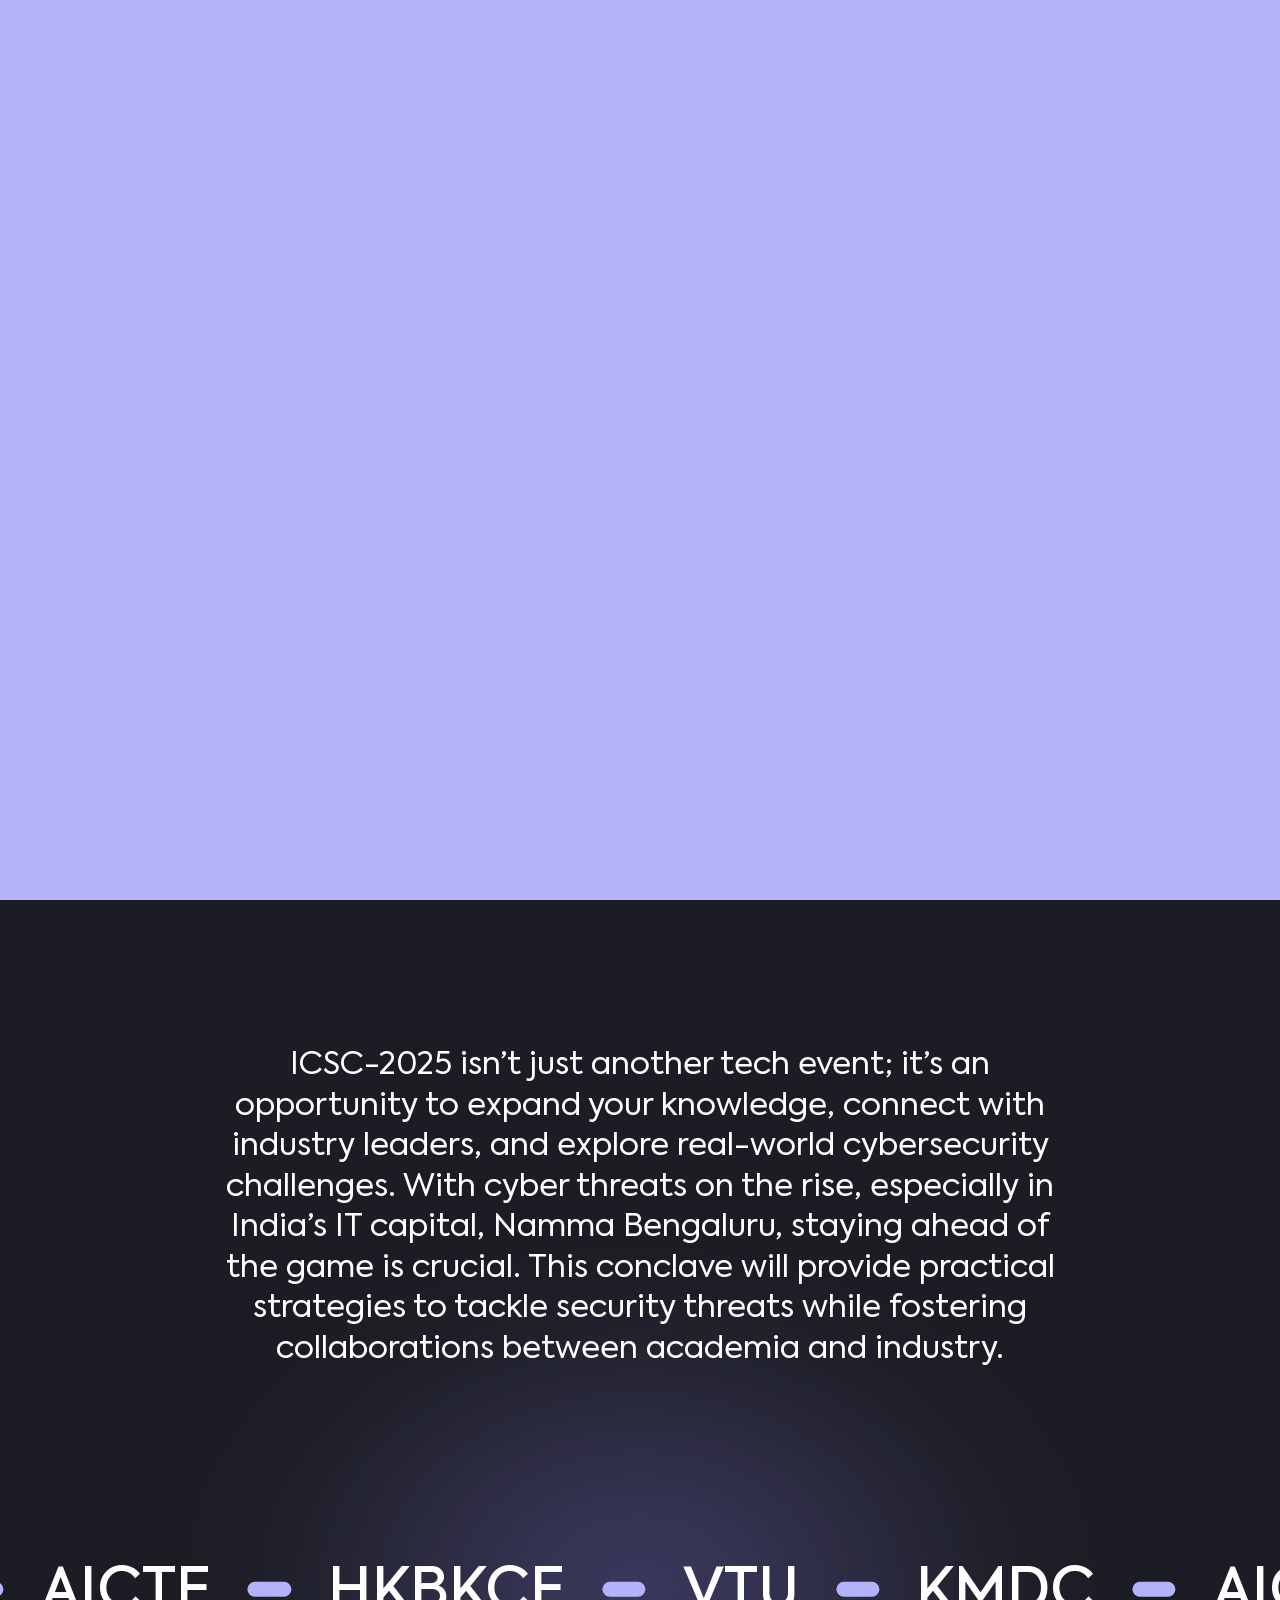
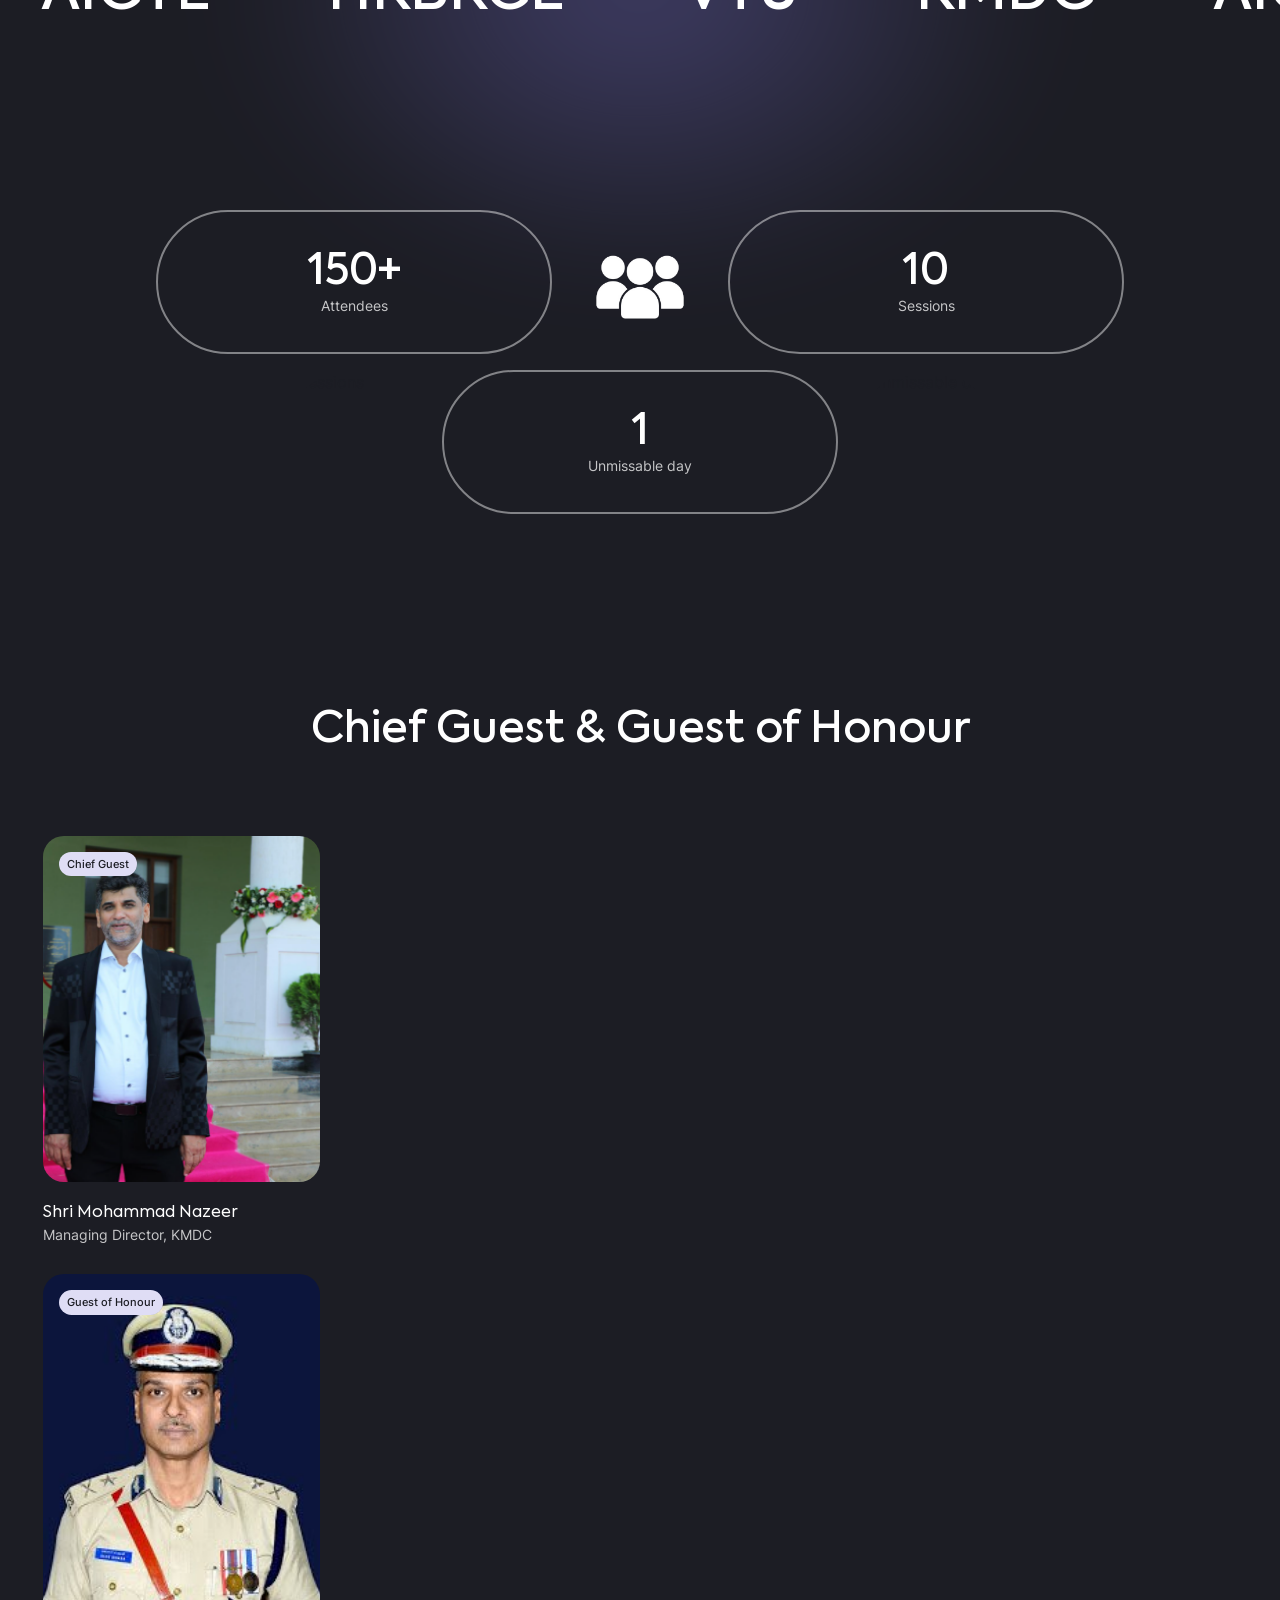
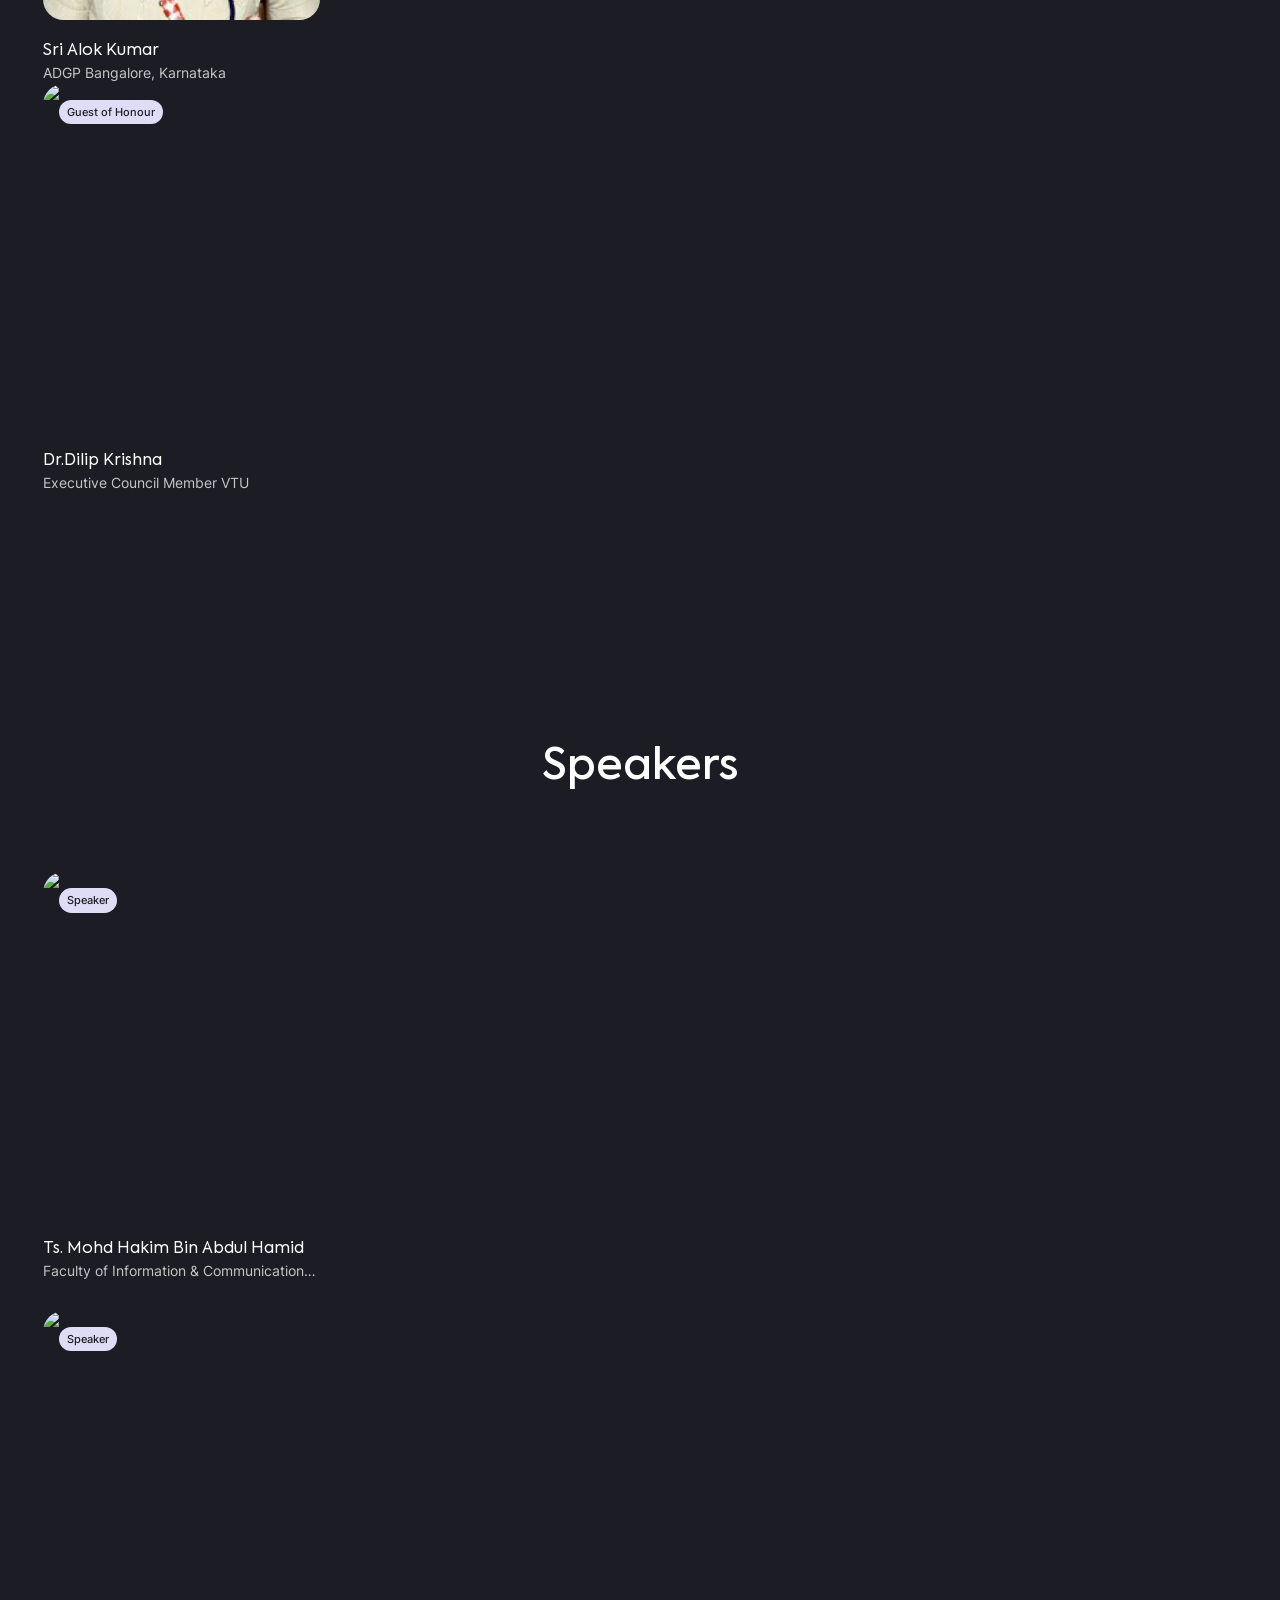
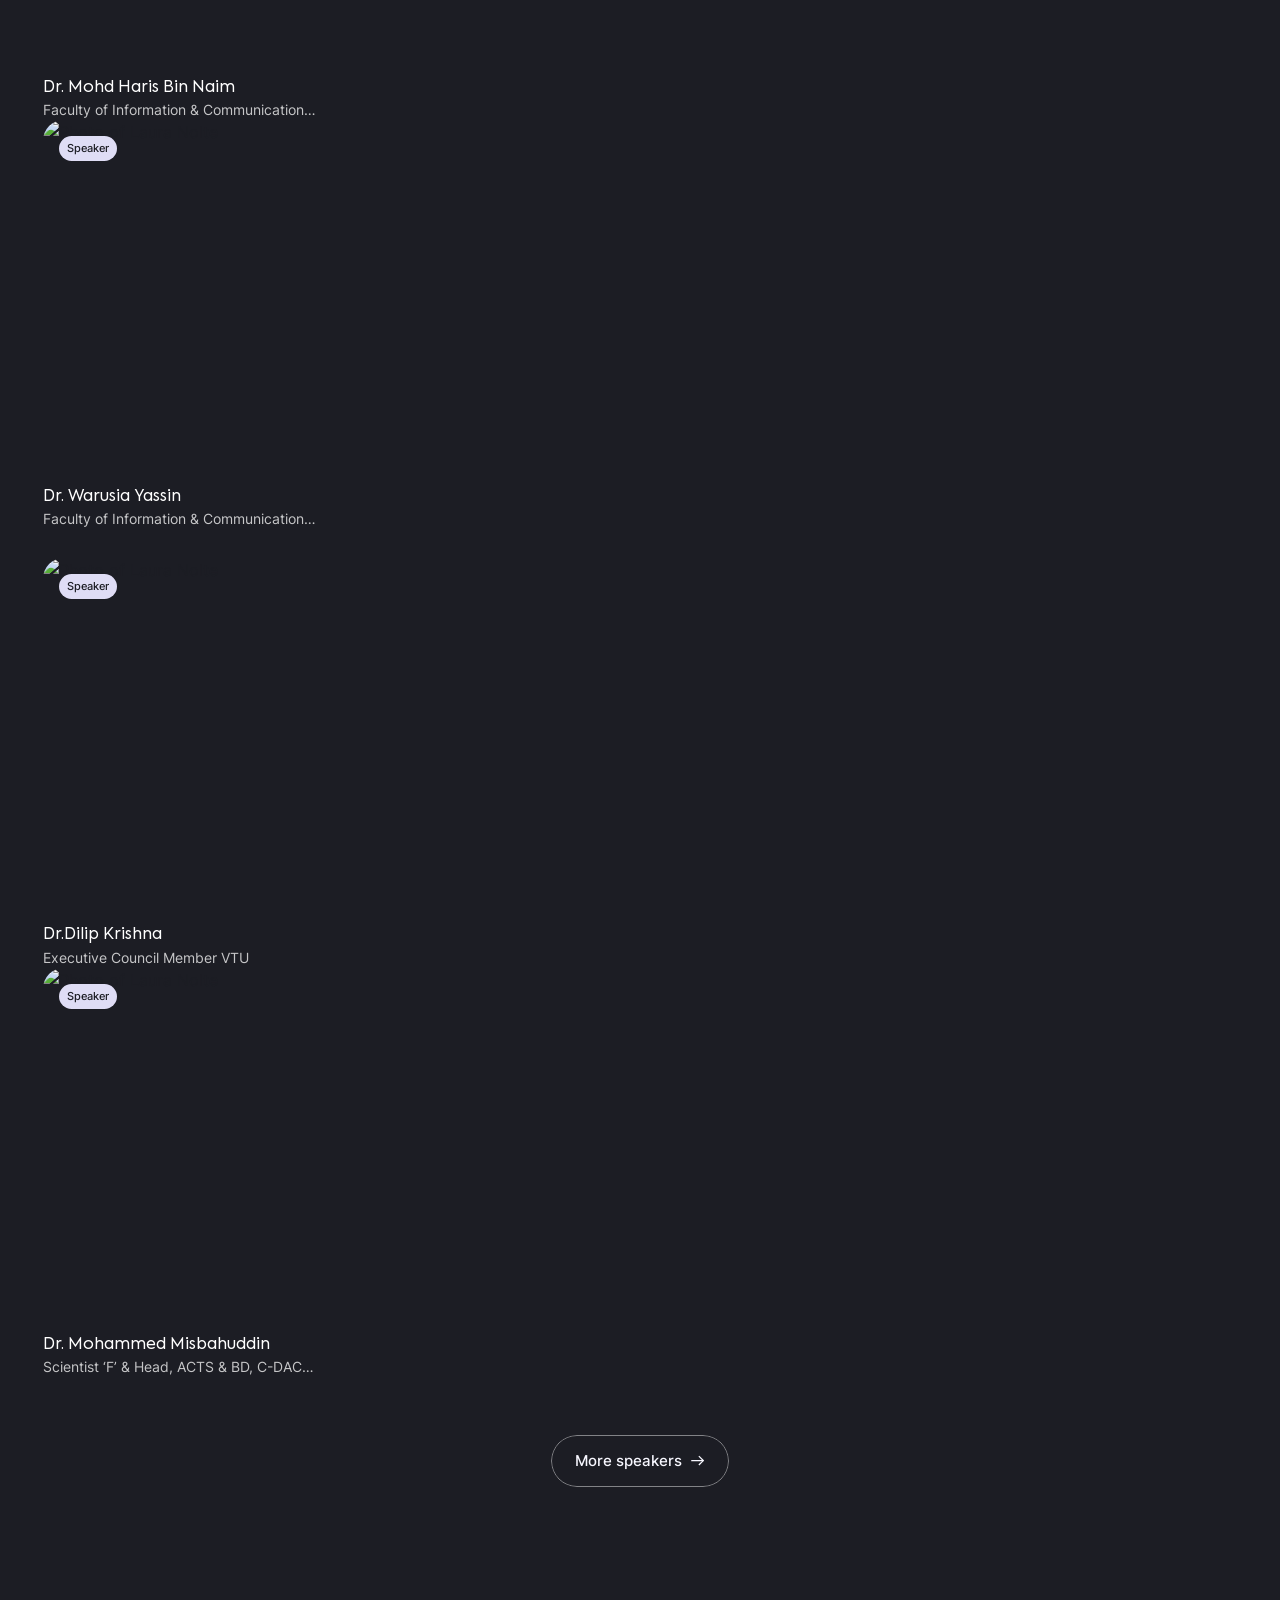
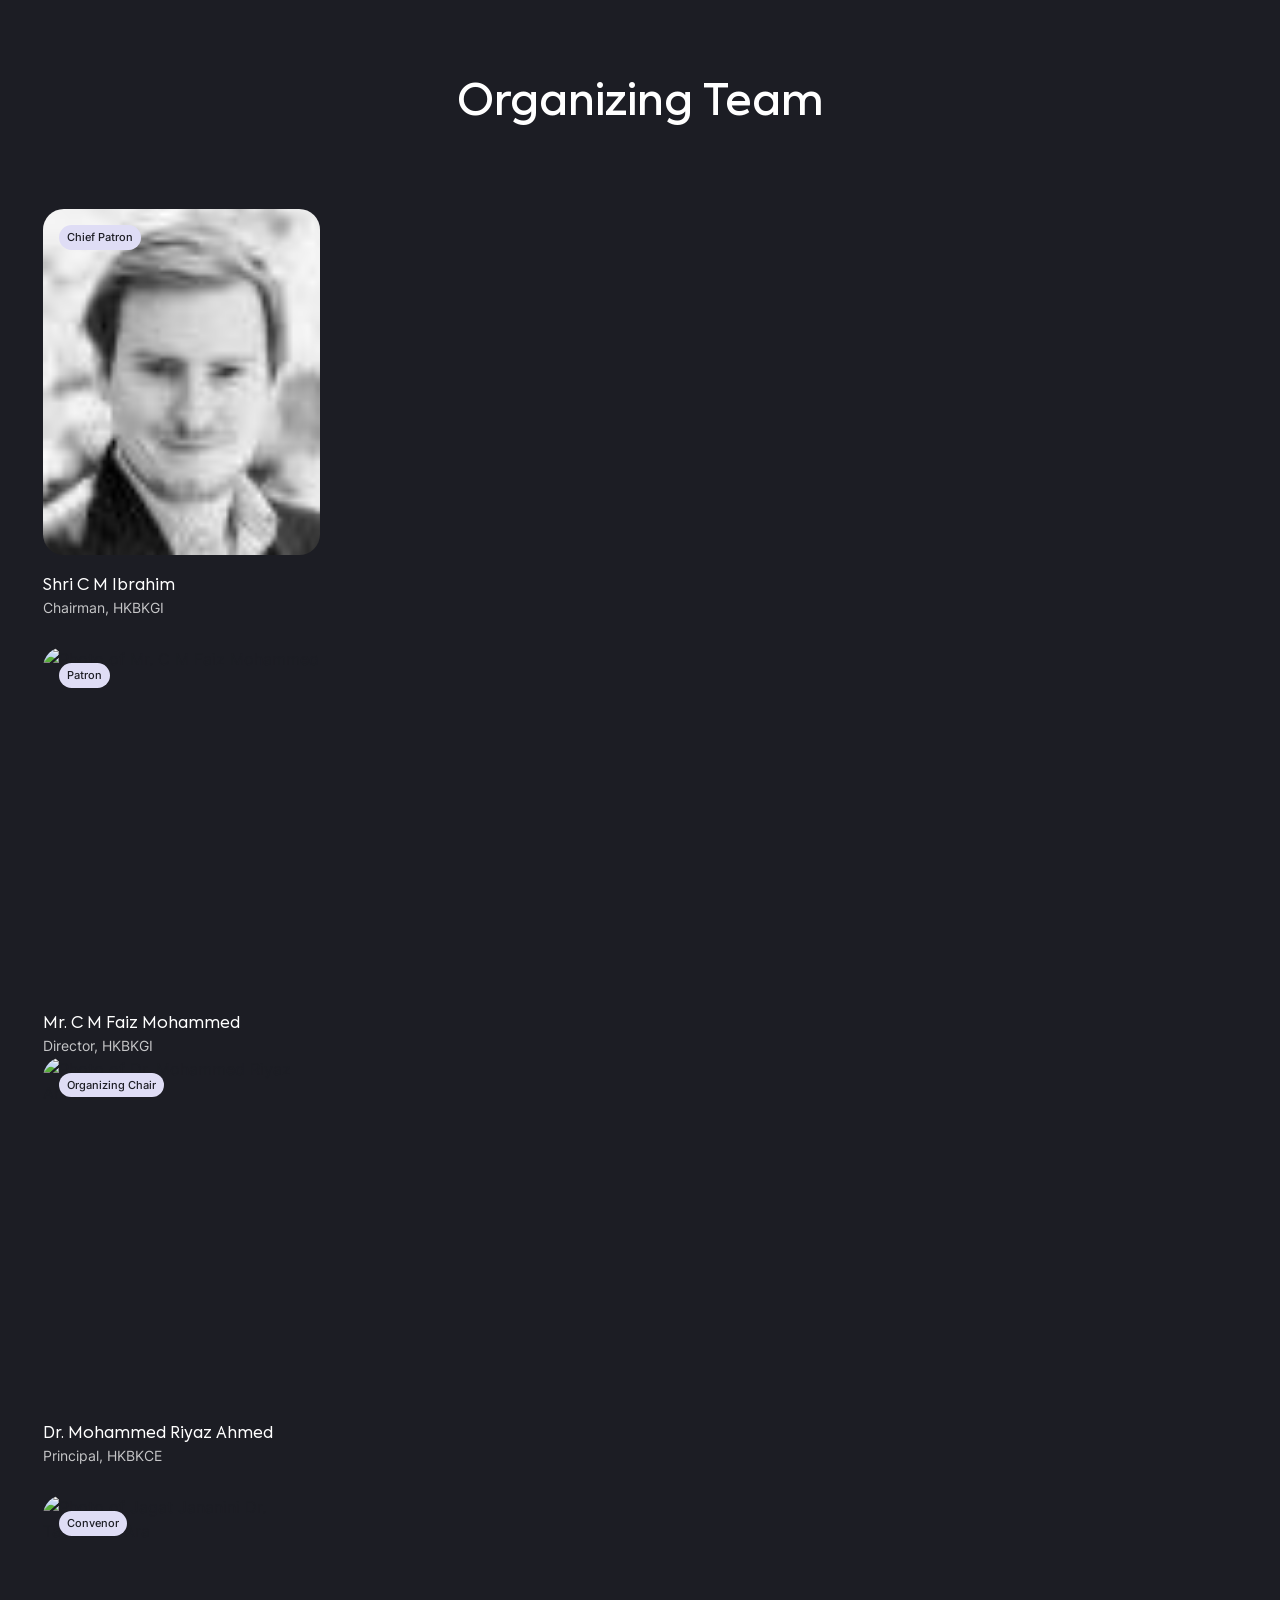
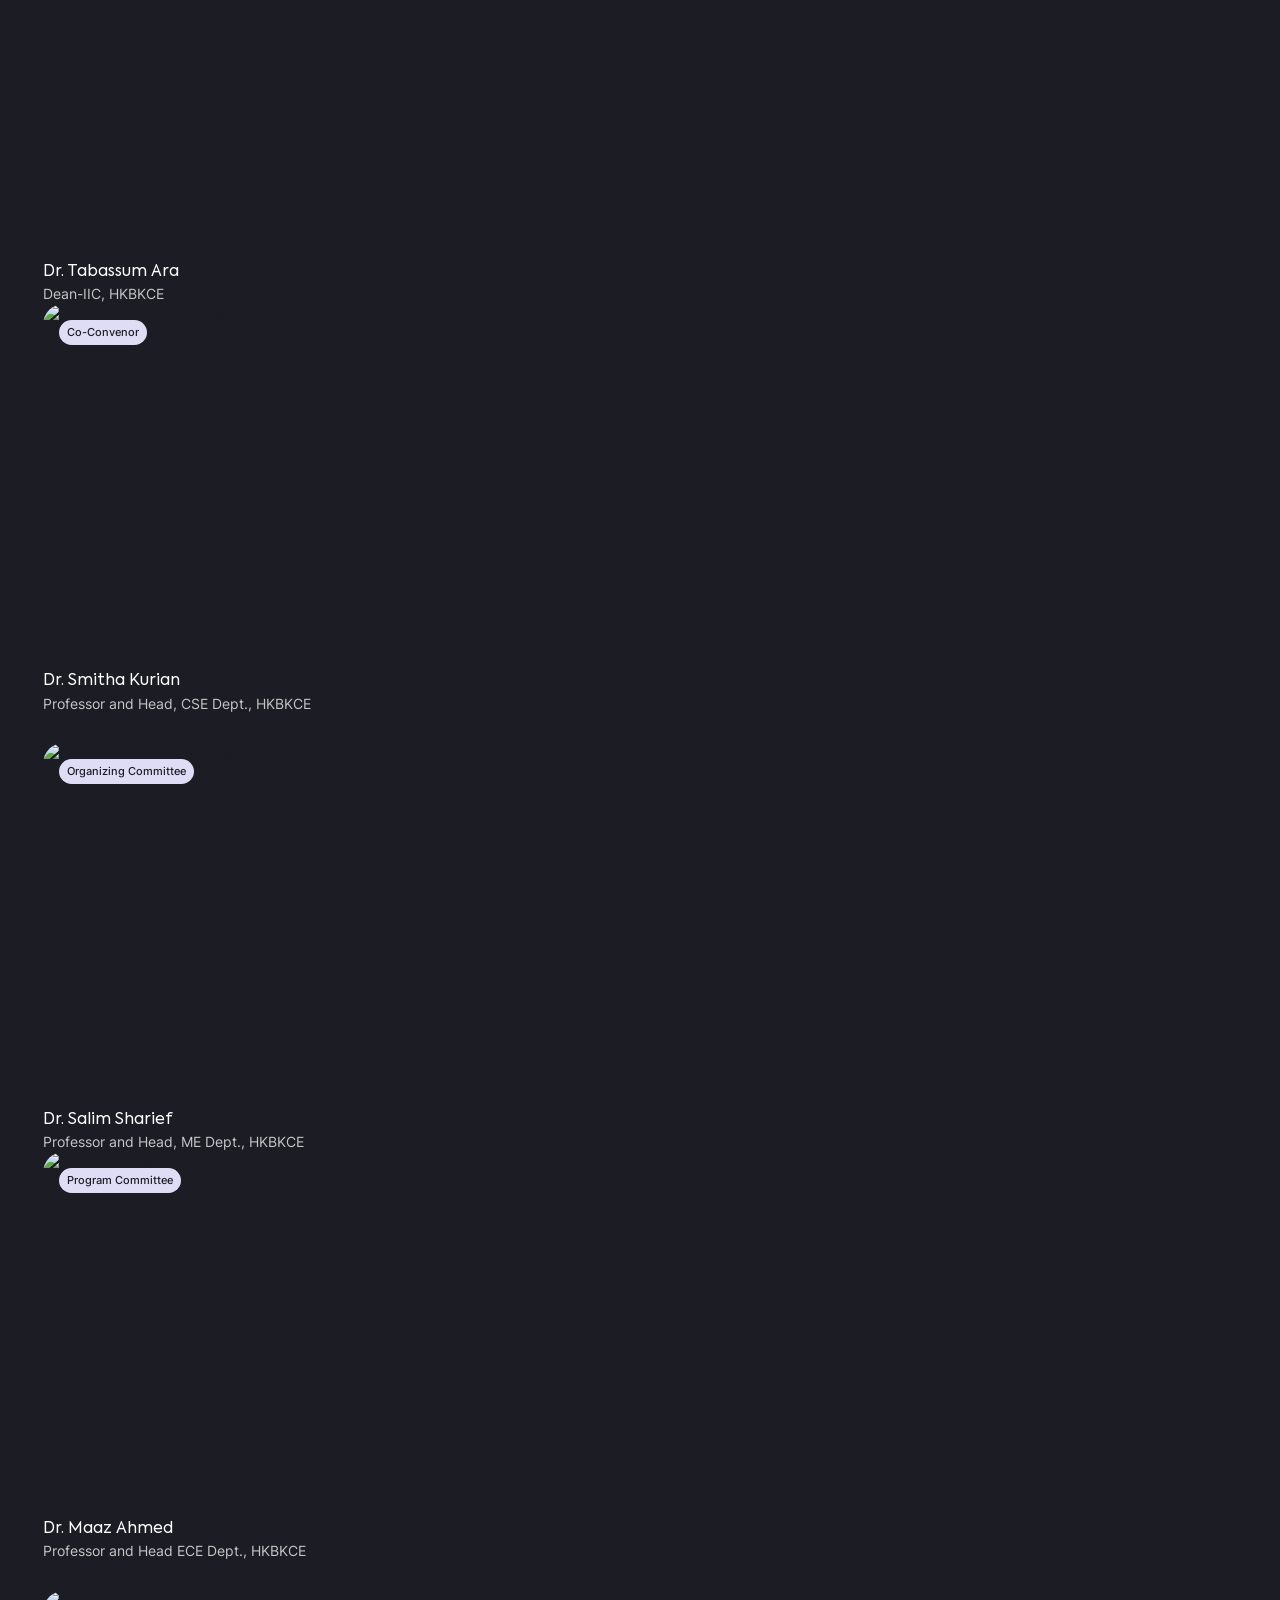
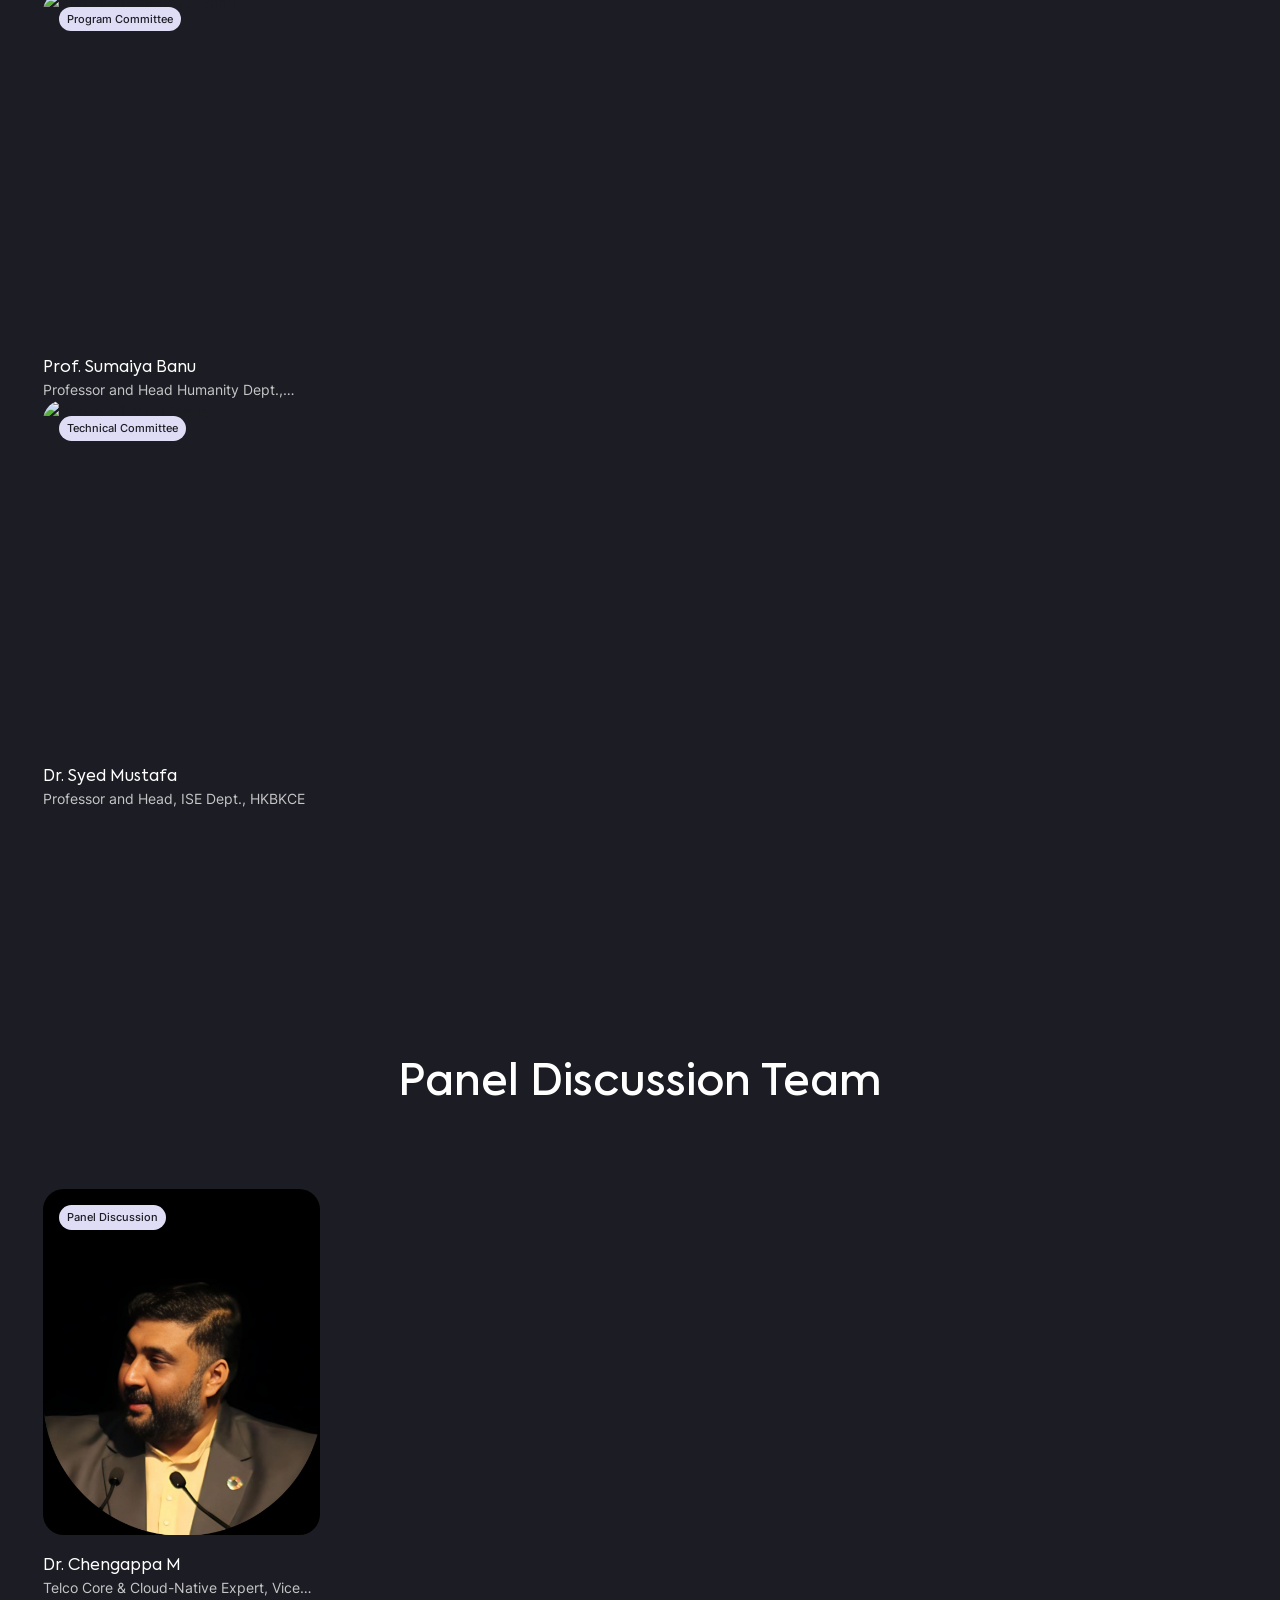
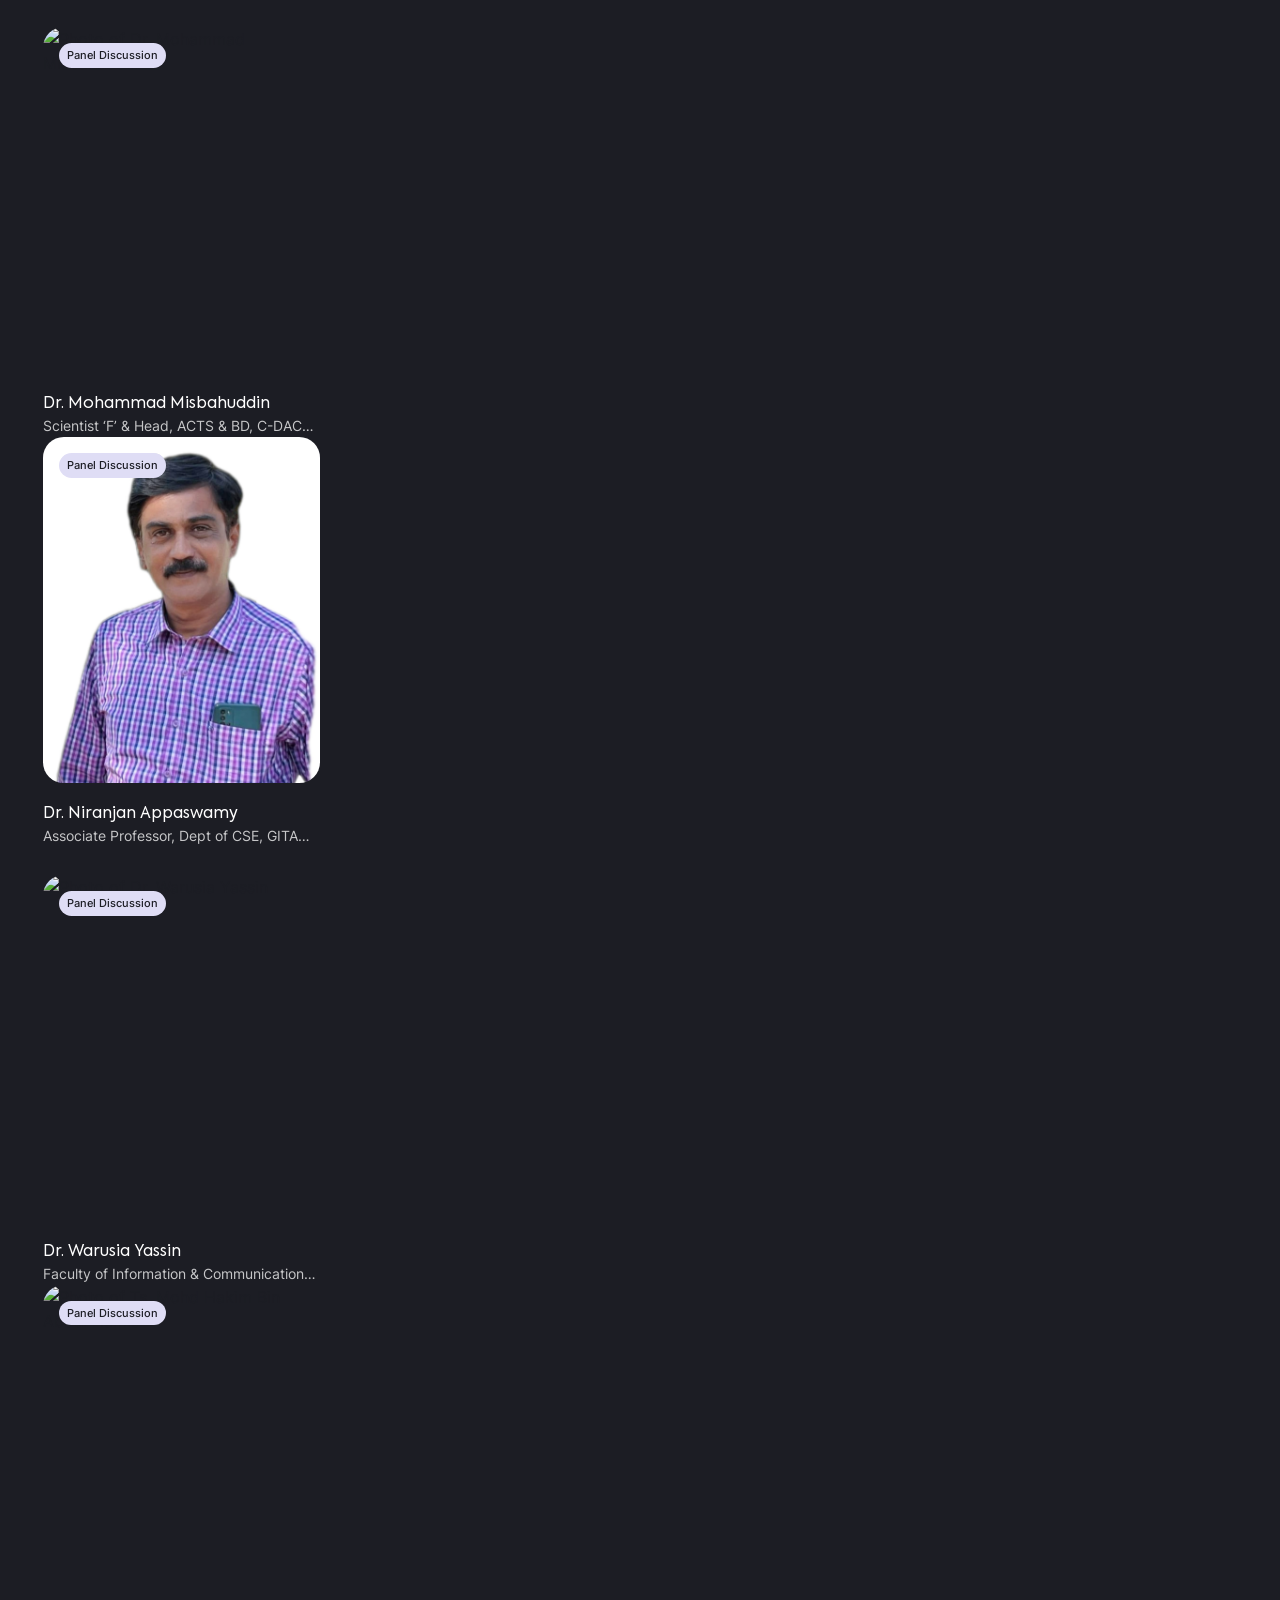
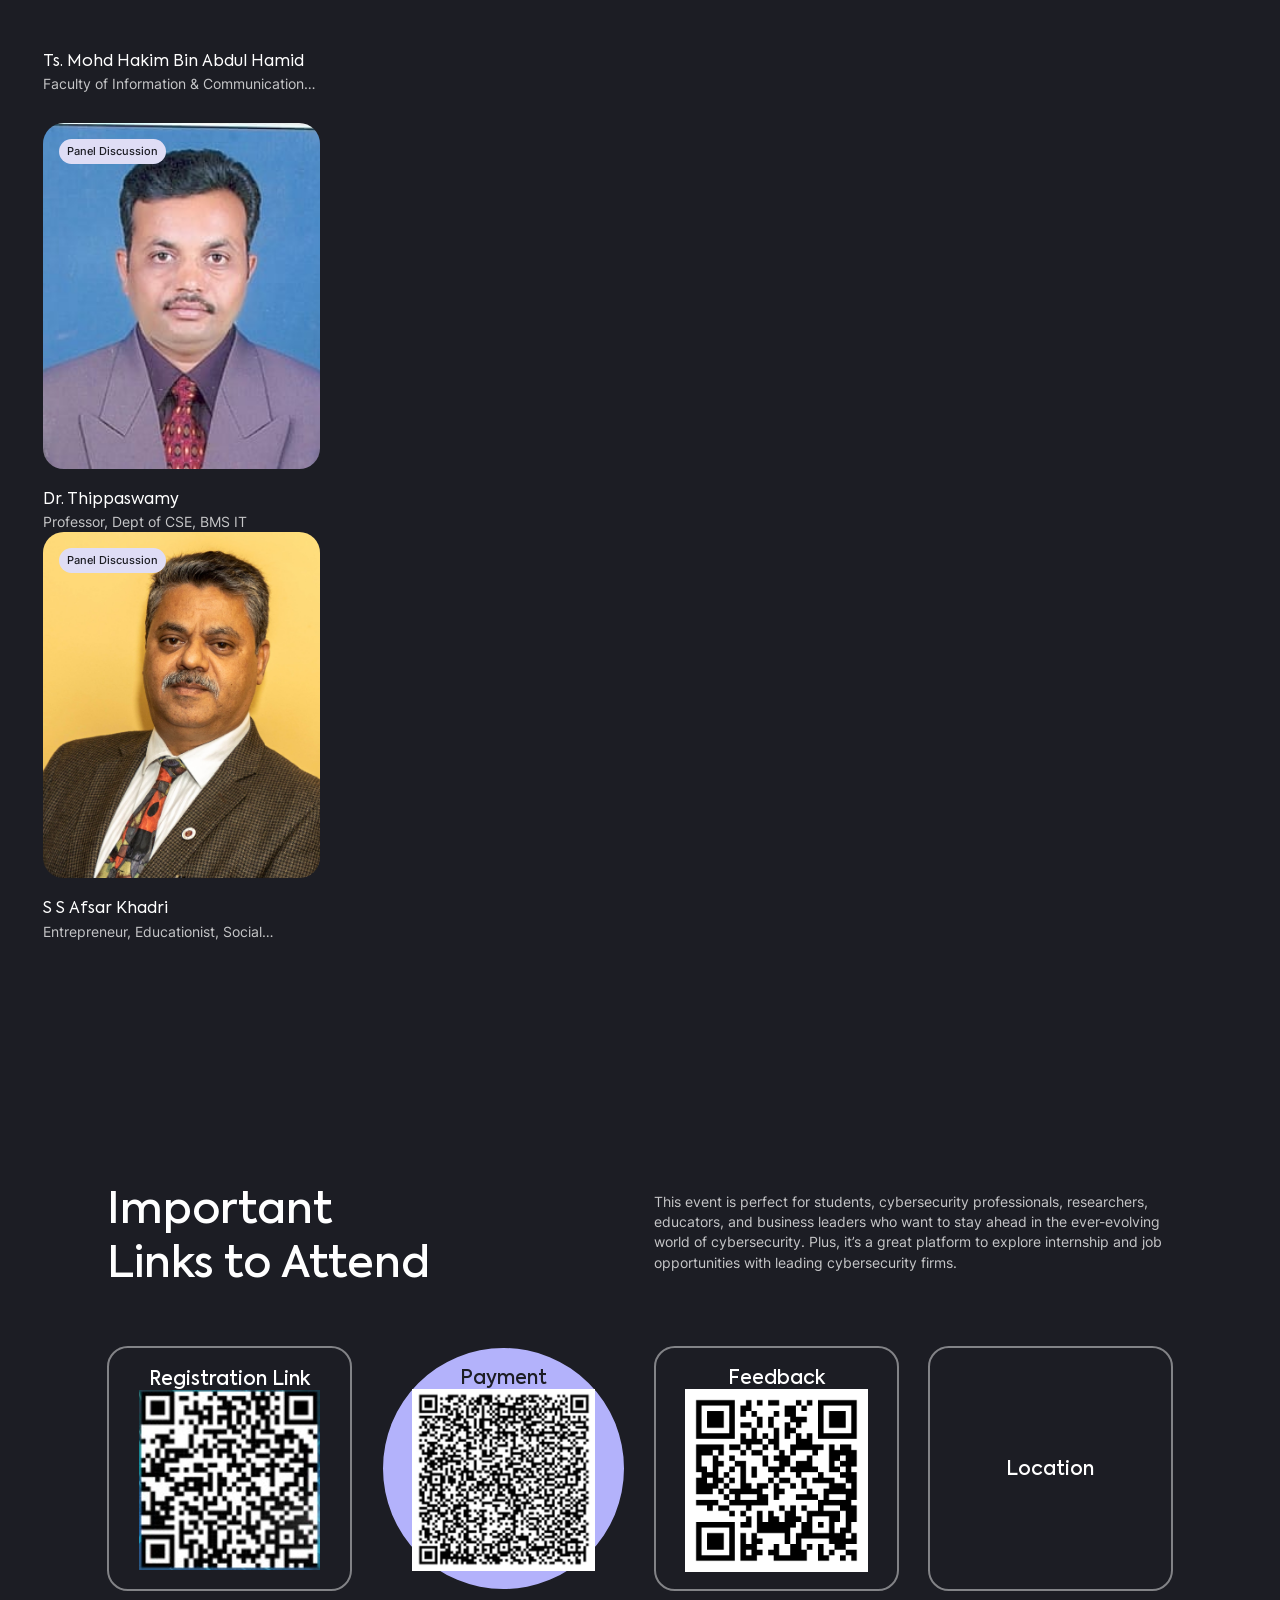
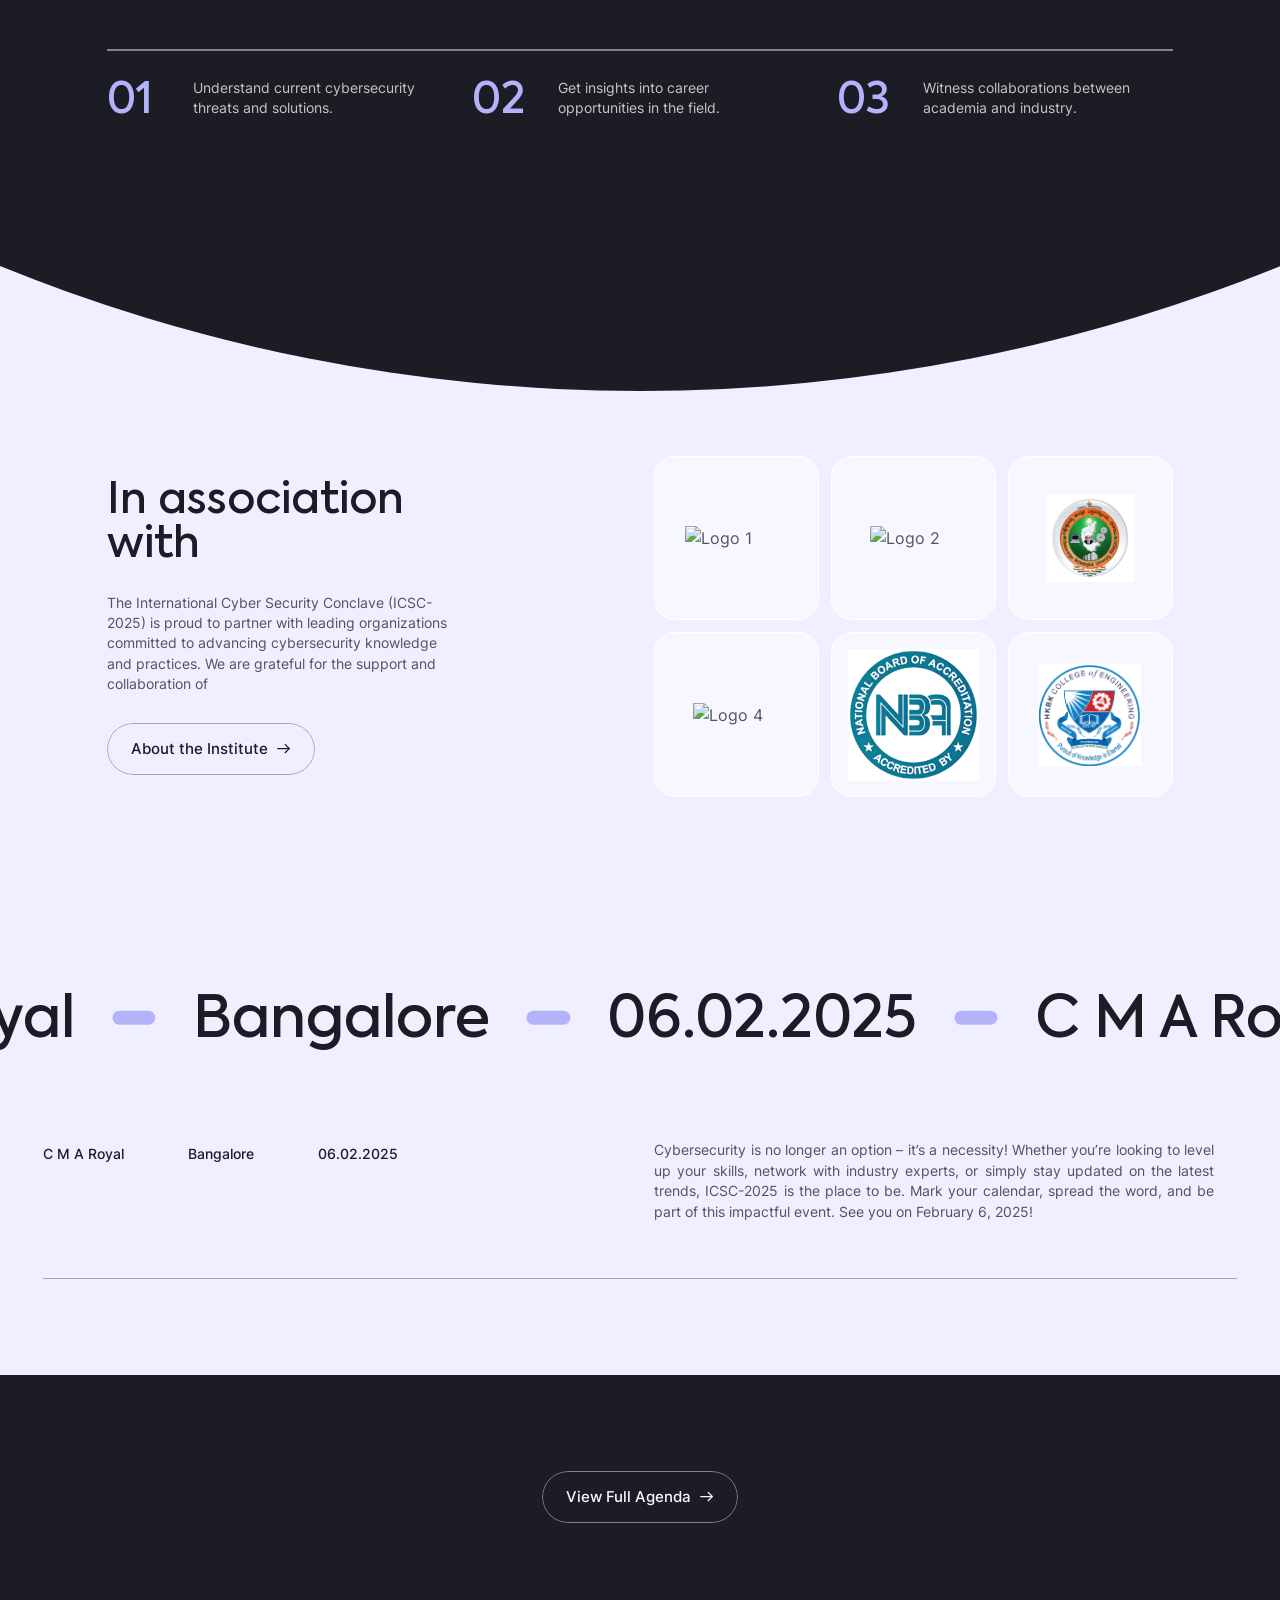
==== commit fb20ef15: "Add files via upload" ====
--- a/index.html
+++ b/index.html
@@ -161,11 +161,13 @@
          <div class="btn-click" >
             <div class="btn-content original">
                <div class="btn-fill"></div>
-               <span>ICSC 2025</span>
+               <a class="link-click" href="https://forms.gle/1qPeTDowTLcfd2iN9">
+                  <span>ICSC 2025</span></a>
             </div>
             <div class="btn-content duplicate">
                <div class="btn-fill"></div>
-               <span>ICSC 2025</span>
+               <a class="link-click" href="https://forms.gle/1qPeTDowTLcfd2iN9">
+                  <span>ICSC 2025</span></a>
             </div>
             <div class="border-box"></div>
          </div>
@@ -229,11 +231,13 @@
                   <div class="btn-click">
                      <div class="btn-content original">
                         <div class="btn-fill"></div>
-                        <span>ICSC 2025</span>
+                        <a class="link-click" href="https://forms.gle/1qPeTDowTLcfd2iN9">
+                        <span>ICSC 2025</span></a>
                      </div>
                      <div class="btn-content duplicate">
                         <div class="btn-fill"></div>
-                        <span>ICSC 2025</span>
+                        <a class="link-click" href="https://forms.gle/1qPeTDowTLcfd2iN9">
+                           <span>ICSC 2025</span></a>
                      </div>
                      <div class="border-box"></div>
                   </div>
@@ -265,7 +269,7 @@
             <div class="border-bottom"></div>
             <div class="logo">
                <a href="https://hkbk.edu.in" class="logo-click">
-                  <H1 style="font-size: 24px; color: white; font-weight: bold;">HKBK</H1>
+                  <H1 style="font-size: 19px; color: white; font-weight: bold;">HKBK College of Engineering</H1>
                   <!-- <?xml version="1.0" encoding="UTF-8" standalone="no"?> -->
                   <!-- <svg width="85" height="24" viewBox="0 0 85 24" fill="none" xmlns="http://www.w3.org/2000/svg">
                      <path
@@ -336,11 +340,13 @@
                <div class="btn-click">
                   <div class="btn-content original">
                      <div class="btn-fill"></div>
-                     <span>ICSC 2025</span>
+                     <a class="link-click" href="https://forms.gle/1qPeTDowTLcfd2iN9">
+                        <span>ICSC 2025</span></a>
                   </div>
                   <div class="btn-content duplicate">
                      <div class="btn-fill"></div>
-                     <span>ICSC 2025</span>
+                     <a class="link-click" href="https://forms.gle/1qPeTDowTLcfd2iN9">
+                        <span>ICSC 2025</span></a>
                   </div>
                   <div class="border-box"></div>
                </div>
@@ -602,6 +608,91 @@
                </div>
             </section>
          </div>
+
+         <section class="section section-speakers-featured" data-theme-section="dark" data-bg-section="dark">
+            <div class="container wide">
+               <div class="row">
+                  <div class="col col-title">
+                     <h2>Chief Guest & Guest of Honour</h2>
+                  </div>
+               </div>
+               <div class="flickity-slider-group four-col count-10" data-flickity-slider-type="cards">
+                  <ul class="flickity-carousel">
+                     <li class="flickity-slide" data-cursor-bubble-text="Drag">
+                        <div class="single-speakers-card">
+                           <div class="card-row card-row-image">
+                              <div class="card-image">
+
+                                 <img class="lazy overlay" alt="Shri Mohammad Nazeer"
+                                    src="images/Nazeer.PNG">
+                              </div>
+                              <!-- <div class="card-logo boxed-logo xll">
+                                 <img src="images/keynote-2.png" alt="">
+                              </div> -->
+                              <div class="card-tags group-tags">
+                                 <div class="single-tag">
+                                    <p>Chief Guest</p>
+                                 </div>
+                              </div>
+                           </div>
+                           <div class="card-row card-row-info">
+                              <h5>Shri Mohammad Nazeer</h5>
+                              <p>Managing Director, KMDC</p>
+                           </div>
+                        </div>
+                     </li>
+                     <li class="flickity-slide" data-cursor-bubble-text="Drag">
+                        <div class="single-speakers-card">
+                           <div class="card-row card-row-image">
+                              <div class="card-image">
+
+                                 <img class="lazy overlay" alt="Photo of Sri Alok Kumar"
+                                 src="images/AlokKumar.jpeg">
+                               </div>
+                              <!--  -->
+                              <div class="card-tags group-tags">
+                                 <div class="single-tag">
+                                    <p>Guest of Honour</p>
+                                 </div>
+                              </div>
+                           </div>
+                           <div class="card-row card-row-info">
+                              <h5>Sri Alok Kumar</h5>
+                              <p>ADGP Bangalore, Karnataka</p>
+                           </div>
+                        </div>
+                     </li>
+                     <li class="flickity-slide" data-cursor-bubble-text="Drag">
+                        <div class="single-speakers-card">
+                           <div class="card-row card-row-image">
+                              <div class="card-image">
+
+                                 <img class="lazy overlay" alt="Photo of Laura Nolte"
+                                    src="images/"
+                                    data-src="https://img.playbook.com/ceXXlxk02ACRa7HaFYSTVBPcZsN4Dk62u182jEG1rzY/Z3M6Ly9wbGF5Ym9v/ay1hc3NldHMtcHVi/bGljLzkzOGFjZGNj/LTEyMTUtNDk3Ni04/OWU4LTM1MTM5ZWE4/NTg5Nw">
+                              </div>
+
+                              <div class="card-tags group-tags">
+                                 <div class="single-tag">
+                                    <p>Guest of Honour</p>
+                                 </div>
+                              </div>
+                           </div>
+                           <div class="card-row card-row-info">
+                              <h5>Dr.Dilip Krishna</h5>
+                              <p>Executive Council Member VTU</p>
+                           </div>
+                        </div>
+                     </li>
+                                 
+                  </ul>
+               </div>
+               
+            </div>
+         </section>
+
+
+
          <section id="section-speakers-of-event" class="section section-speakers-featured" data-theme-section="dark" data-bg-section="dark">
             <div id="speakers-of-event" class="container wide">
                <div id="speakersTest" class="row">
@@ -972,7 +1063,7 @@
                            </div>
                            <div class="card-row card-row-info">
                               <h5>Prof. Sumaiya Banu</h5>
-                              <p>Professor and Head ECE Dept., HKBKCE</p>
+                              <p>Professor and Head Humanity Dept., HKBKCE</p>
                            </div>
                         </div>
                      </li>
@@ -1163,9 +1254,8 @@
                               <div class="card-image">
 
                                  <img class="lazy overlay" alt="Photo of Salim Chacha"
-                                    src="images/"
-                                    data-src="https://img.playbook.com/BjmwcYq-II2sFzNLxJ9TSBmyKh6CM9Ww5T9pca76ROg/Z3M6Ly9wbGF5Ym9v/ay1hc3NldHMtcHVi/bGljL2UzYjllMDY5/LTVhOGMtNDAwNi1h/YjdmLTUyOWM5YTFm/MTkzZA">
-                              </div>
+                                    src="images/Thippeswamy.jpeg">
+                                 </div>
 
                               <div class="card-tags group-tags">
                                  <div class="single-tag">
@@ -1175,7 +1265,28 @@
                            </div>
                            <div class="card-row card-row-info">
                               <h5>Dr. Thippaswamy</h5>
-                              <p>Professor, BMS</p>
+                              <p>Professor, Dept of CSE, BMS IT</p>
+                           </div>
+                        </div>
+                     </li>
+                     <li class="flickity-slide" data-cursor-bubble-text="Drag">
+                        <div class="single-speakers-card">
+                           <div class="card-row card-row-image">
+                              <div class="card-image">
+
+                                 <img class="lazy overlay" alt="Photo of S S Afsar Khadri"
+                                    src="images/AfsarKhadri.jpeg">
+                                 </div>
+
+                              <div class="card-tags group-tags">
+                                 <div class="single-tag">
+                                    <p>Panel Discussion</p>
+                                 </div>
+                              </div>
+                           </div>
+                           <div class="card-row card-row-info">
+                              <h5>S S Afsar Khadri</h5>
+                              <p>Entrepreneur, Educationist, Social Scientist and Public Speaker</p>
                            </div>
                         </div>
                      </li>
@@ -1459,7 +1570,7 @@
                </div>
             </div>
          </section>
-         <section id="agenda" class="section section-home-audience" data-theme-section="light" data-bg-section="lightgray">
+         <!-- <section id="agenda" class="section section-home-audience" data-theme-section="light" data-bg-section="lightgray">
             <div class="container">
                <div class="gradient-circle-wrap">
                   <div class="gradient-circle"></div>
@@ -1539,7 +1650,7 @@
 
            
 
-         </section>
+         </section> -->
 
 
 
--- a/css/styleguide.css
+++ b/css/styleguide.css
@@ -0,0 +1,1413 @@
+/* ------------------------- Styleguide ® Code by Dennis -------------------------------------------------- */
+
+/* ------------------------- Fonts -------------------------------------------------- */
+
+
+@font-face {
+   font-family: 'Axiforma';
+   src:  url('../fonts/Axiforma-Medium.woff2') format('woff2'), 
+         url('../fonts/Axiforma-Medium.woff') format('woff'), 
+         url('../fonts/Axiforma-Medium.ttf') format('truetype');
+   font-weight: 500;
+   font-style: normal;
+   font-display: swap;
+}
+
+@font-face {
+   font-family: 'Axiforma';
+   src:  url('../fonts/Axiforma-Book.woff2') format('woff2'), 
+         url('../fonts/Axiforma-Book.woff') format('woff'), 
+         url('../fonts/Axiforma-Book.ttf') format('truetype');
+   font-weight: 400;
+   font-style: normal;
+   font-display: swap;
+}
+
+@font-face {
+   font-family: 'Inter';
+   src:  url('../fonts/Inter-Regular.ttf') format('truetype');
+   font-weight: 400;
+   font-style: normal;
+   font-display: swap;
+}
+
+@font-face {
+   font-family: 'Inter';
+   src:  url('../fonts/Inter-Medium.ttf') format('truetype');
+   font-weight: 500;
+   font-style: normal;
+   font-display: swap;
+}
+
+/* ------------------------- Lenis -------------------------------------------------- */
+
+html.lenis {height: auto;}
+.lenis.lenis-smooth {scroll-behavior: auto; height: 100vh;}
+.lenis.lenis-smooth [data-lenis-prevent] {overscroll-behavior: contain;}
+.lenis.lenis-stopped {overflow: hidden;}
+.lenis.lenis-scrolling iframe {pointer-events: none;}
+
+/* ------------------------- Variables -------------------------------------------------- */
+
+:root {
+
+   --color-dark-rgb: 28, 29, 36;
+   --color-dark: rgba(var(--color-dark-rgb), 1);
+   --color-dark-tint: #22232B;
+
+   --color-light-rgb: 247, 247, 255;
+   --color-light: rgba(var(--color-light-rgb), 1);
+   --color-light-tint: #EFEFFF;
+
+   --color-white-rgb: 255, 255, 255;
+   --color-white: rgba(var(--color-white-rgb), 1);
+
+   --color-black-rgb: 0, 0, 0;
+   --color-black: rgba(var(--color-black-rgb), 1);
+
+   --color-primary-rgb: 179, 178, 251;
+   --color-primary: rgba(var(--color-primary-rgb), 1);
+
+   --color-secondary-rgb: 147, 136, 254;
+   --color-secondary: rgba(var(--color-secondary-rgb), 1);
+
+   --color-glow-rgb: 153, 121, 255;
+   --color-glow: rgba(var(--color-glow-rgb), 1);
+
+   --color-beige-rgb: 254, 249, 240;
+   --color-beige: rgba(var(--color-beige-rgb), 1);
+
+   --color-gray: #C7BFB2;
+   --color-lightgray: var(--color-light-tint);
+
+   --color-border: rgba(var(--color-dark-rgb), 0.35);
+   --color-border-light: rgba(var(--color-white-rgb), 0.45);
+   --color-text: rgba(var(--color-dark-rgb), 0.75);
+   --color-text-light: rgba(var(--color-white-rgb), 0.75);
+
+   --color-alert-error: #dc122d;
+   --color-alert-success: #46d054;
+
+   --animation-primary: 0.3s cubic-bezier(.5, 0, .25, 1);
+   --animation-smooth: 0.5s cubic-bezier(1, 0, .25, 1);
+   --animation-theme: 0.3s ease-in-out;
+   --animation-nav-smooth: 0.5s cubic-bezier(.5, 0, .25, 1);
+   --animation-cursor: 0.4s cubic-bezier(0.5, 0, .25, 1);
+   --animation-bounce: 0.4s cubic-bezier(0.35, 1.5, 0.6, 1);
+   --animation-bounce-smooth: 0.6s cubic-bezier(0.5, 1.5, 0.5, 1);
+
+   --section-padding: var(--title-size);
+   --container-padding: calc(var(--col-gap) * 1.5);
+
+   --row-gap: calc(var(--title-size) * 0.3);
+   --col-gap: calc(var(--title-size) * 0.3);
+   --col-gap-small: calc(var(--title-size) * 0.1);
+
+   --title-size: clamp(5em, 7.5vw, 7.5em);
+
+   --border-radius: calc(var(--btn-height) * 0.5);
+
+   --btn-height: 2.6em;
+   --nav-bar-height: calc(var(--btn-height) + (var(--row-gap) * 2));
+}
+
+[data-theme-section="dark"] {
+   --color-border: rgba(var(--color-white-rgb), 0.45);
+   --color-text: rgba(var(--color-white-rgb), 0.75);
+}
+
+@media screen and (max-width: 1024px) {
+   :root {
+      --container-padding: clamp(1.25em, 4vw, 2.5em);
+   }
+}
+
+@media screen and (max-width: 860px) {
+   :root {
+      --nav-bar-height: calc(var(--btn-height) + (var(--container-padding) * 2));
+   } 
+}
+
+
+
+/* ------------------------- Hide Scrollbar -------------------------------------------------- */
+
+body::-webkit-scrollbar{display: none;} /* Chrome, Safari, Opera */
+body {-ms-overflow-style: none;} /* IE & Edge */
+html {scrollbar-width: none;} /* Firefox */
+
+/* ------------------------- Body -------------------------------------------------- */
+
+*, *:after, *:before { -webkit-box-sizing: border-box; -moz-box-sizing: border-box; box-sizing: border-box;}
+li, ul, figure { padding: 0; margin: 0; list-style: none;}
+
+html {
+   scroll-behavior: initial;
+}
+
+body {
+   -webkit-font-smoothing: antialiased;
+   font-family: 'Inter', sans-serif;
+   color: var(--color-text);
+   line-height: 1.5;
+   font-weight: 400;
+   font-style: normal;
+   font-size: 16px;
+   font-size: clamp(16px, 1.2vw, 19px);
+   background-color: var(--color-light-tint);
+   overscroll-behavior-y: none;
+}
+
+html, body {
+   width: 100%;
+   min-height: 100%;
+   -webkit-font-smoothing: antialiased;
+   position: relative;
+}
+
+main {
+   overflow: hidden;
+   box-sizing: border-box;
+}
+
+.main-wrap {
+   will-change: transform;
+   box-sizing: border-box;
+}
+
+/* Selection */
+::selection {
+   background-color: var(--color-primary);
+   color: var(--color-white);
+   text-shadow: none;
+}
+
+::-moz-selection {
+   background-color: var(--color-primary);
+   color: var(--color-white);
+   text-shadow: none;
+}
+
+/* General */
+canvas, img, video, picture, figure {
+   max-width: 100%;
+   height: auto;
+   box-sizing: border-box;
+   display: block;
+}
+
+svg {
+   max-width: none;
+   height: auto;
+   box-sizing: border-box;
+}
+
+audio, canvas, iframe, img, svg, video, picture, figure {
+   vertical-align: middle;
+}
+
+/* ------------------------- Typography -------------------------------------------------- */
+
+h1, h2, h3, h4, h5, h6, p, a, li, ul, ol, span, strong, em, figcaption  {padding: 0; margin: 0; font-style: normal; letter-spacing: normal; font-weight: unset; line-height: unset;}
+
+h1 {
+   font-family: 'Axiforma', sans-serif;
+   font-weight: 400;
+   font-size: calc(var(--title-size) * 0.8);
+   line-height: 1;
+   color: var(--color-dark);
+}
+
+h2 {
+   font-family: 'Axiforma', sans-serif;
+   font-weight: 500;
+   font-size: calc(var(--title-size) * 0.45);
+   line-height: 1;
+   color: var(--color-dark);
+}
+
+@media screen and (max-width: 540px) {
+
+   h1 {
+      font-size: calc(var(--title-size) * 0.55);
+   }
+
+   h2 {
+      font-size: calc(var(--title-size) * 0.375);
+   }
+}
+
+h2.small {
+   font-size: calc(var(--title-size) * 0.3);
+   line-height: 1.2;
+}
+
+h3 {
+   font-family: 'Axiforma', sans-serif;
+   font-weight: 500;
+   font-size: calc(var(--title-size) * 0.3);
+   line-height: 1;
+   color: var(--color-dark);
+}
+
+h3.light {
+   font-weight: 400;
+   font-size: calc(var(--title-size) * 0.325);
+   line-height: 1.3;
+}
+
+h4 {
+   font-family: 'Axiforma', sans-serif;
+   font-weight: 400;
+   font-size: calc(var(--title-size) * 0.275);
+   line-height: 1;
+   color: var(--color-dark);
+}
+
+h5 {
+   font-family: 'Axiforma', sans-serif;
+   font-weight: 400;
+   font-size: calc(var(--title-size) * 0.2);
+   line-height: 1.2;
+   color: var(--color-dark);
+}
+
+[data-theme-section="dark"] :is(h1, h2, h3, h4, h5) {
+   color: var(--color-white);
+}
+
+p {
+   font-weight: 400;
+   font-style: normal;
+   font-size: 0.85em;
+   line-height: 1.5;
+   color: var(--color-text);
+}
+
+span {
+   font-weight: inherit;
+   color: inherit;
+}
+
+strong {
+   font-weight: 500;
+   color: var(--color-dark);
+}
+
+[data-theme-section="dark"] strong {
+   color: var(--color-white);
+}
+
+em {
+   font-style: italic;
+}
+
+a {
+   color: unset;
+   text-decoration: none;
+}
+
+.eyebrow {
+   font-size: 0.85em;
+   color: rgba(var(--color-dark-rgb), 0.5);
+}
+
+.color-primary {
+   color: var(--color-primary);
+}
+
+/* ------------------------- Main Elements -------------------------------------------------- */
+
+/* Section */
+
+.section {
+   padding-top: var(--section-padding);
+   padding-bottom: var(--section-padding);
+   position: relative;
+}
+
+.section-wrap {
+   position: relative;
+}
+
+.section.full-height {
+   padding-top: 0;
+   padding-bottom: 0;
+}
+
+.section.full-height .container > .row {
+   min-height: 100vh;
+   padding-top: var(--section-padding);
+   padding-bottom: var(--section-padding);
+}
+
+@media (hover: none) { 
+   @media screen and (max-width: 1024px) {
+      .section.full-height .container > .row {
+         min-height: 100vh;
+         min-height: calc(var(--vh, 1vh) * 100);
+      }
+   }
+}
+
+/* Section Colors */
+
+[data-bg-section="light"] {
+   background-color: var(--color-light);
+}
+
+[data-bg-section="dark"] {
+   background-color: var(--color-dark);
+}
+
+[data-bg-section="primary"] {
+   background-color: var(--color-primary);
+}
+
+[data-bg-section="dark-tint"] {
+   background-color: var(--color-dark-tint);
+}
+
+[data-bg-section="light-tint"] {
+   background-color: var(--color-light-tint);
+}
+
+[data-bg-section="beige"] {
+   background-color: var(--color-beige);
+}
+
+/* Header (floating bar at the top) */
+
+header {
+   position: fixed;
+   top: 0;
+   left: 0;
+   right: 0;
+   bottom: 0;
+   overflow: hidden;
+   z-index: 200;
+   pointer-events: none;
+}
+
+/* Floating Elements */
+
+.floating-elements {
+   position: fixed;
+   top: 0;
+   left: 0;
+   right: 0;
+   bottom: 0;
+   overflow: hidden;
+   z-index: 300;
+   pointer-events: none;
+}
+
+/* Container */
+
+.container {
+   margin: 0 auto;
+   padding-left: var(--container-padding);
+   padding-right: var(--container-padding);
+   max-width: calc(var(--title-size) * 12);
+}
+
+.container.wide {
+   max-width: calc(var(--title-size) * 14);
+}
+
+.container.medium {
+   max-width: calc(var(--title-size) * 10);
+}
+
+.container.small {
+   max-width: calc(var(--title-size) * 8);
+}
+
+.container.full {
+   max-width: 100vw;
+   padding-left: 0;
+   padding-right: 0;
+}
+
+/* Row/Col */
+
+.row {
+   display: flex;
+   width: 100%;
+   position: relative;
+}
+
+.col {
+   display: flex;
+   flex-direction: column;
+   position: relative;
+}
+
+.row.grid {
+   flex-wrap: wrap;
+   gap: var(--row-gap) var(--gap);
+   --gap: var(--col-gap);
+   --columns: 3;
+}
+
+.row.grid > .col {
+   width: calc((99.99% / var(--columns)) - (var(--gap) * ((var(--columns) - 1) / var(--columns))));
+}
+
+/* Overlay */
+
+.overlay {
+   position: absolute;
+   top: 0;
+   left: 0;
+   height: 100%;
+   width: 100%;
+}
+
+.overlay.overlay-dark {
+   background-color: rgba(var(--color-black-rgb), 0.5);
+}
+
+img.overlay,
+video.overlay {
+   object-fit: cover;
+}
+
+/* No select */
+
+.no-select {
+   -webkit-touch-callout: none;
+   -webkit-user-select: none;
+   -khtml-user-select: none;
+   -moz-user-select: none;
+   -ms-user-select: none;
+   user-select: none;
+}
+
+/* ------------------------- Buttons -------------------------------------------------- */
+
+.col-row-btn {
+   display: flex;
+   gap: 0.5em;
+   flex-direction: row;
+}
+
+.btn {
+   position: relative;
+   border: 0;
+   outline: 0;
+   border-radius: var(--border-radius);
+}
+
+.btn input {
+   cursor: pointer;
+   position: absolute;
+   top: 0;
+   left: 0;
+   width: 100%;
+   height: 100%;
+   opacity: 0;
+}
+
+.btn .btn-click {
+   cursor: pointer;
+   background-color: transparent;
+   overflow: hidden;
+   display: flex;
+   align-items: center;
+   justify-content: center;
+   position: relative;
+   height: var(--btn-height);
+   overflow: hidden;
+   border-radius: var(--border-radius);
+}
+
+.btn .btn-content {
+   position: relative;
+   display: flex;
+   align-items: center;
+   justify-content: center;
+   padding: 0 1.2em;
+   height: 100%;
+   transform: translateX(0) rotate(0.001deg);
+   gap: 0.5em;
+   border-radius: var(--border-radius);
+}
+
+.btn .btn-content.duplicate {
+   position: absolute;
+   left: 0;
+   top: 0;
+}
+
+.btn .btn-fill {
+   position: absolute;
+   top: 0px;
+   left: 0px;
+   bottom: 0px;
+   right: 0px;
+   border-radius: var(--border-radius);
+   background-color: var(--color-primary);
+   transition: background-color var(--animation-theme);
+}
+
+.btn .btn-content.original .btn-fill {
+   background-color: var(--color-light);
+}
+
+.btn .btn-content span {
+   font-size: 0.85em;
+   color: var(--color-dark);
+   display: block;
+   position: relative;
+   font-weight: 500;
+   transition: color var(--animation-theme);
+}
+
+.btn .btn-content svg {
+   width: 0.85em;
+   position: relative;
+}
+
+.btn.external .btn-content svg {
+   transform: rotate(-45deg);
+}
+
+.btn .btn-content svg :is(polyline, line) {
+   stroke: var(--color-dark);
+   transition: stroke var(--animation-theme);
+   stroke-width: 2px;
+}
+
+.btn .border-box {
+   border-radius: var(--border-radius);
+   transition: opacity 0.1s ease-in-out 0.1s, border-color var(--animation-theme);
+   z-index: 3;
+}
+
+/* Hover */
+
+@media (hover: hover) { 
+   @media screen and (min-width: 1025px) {
+
+
+      .btn .btn-click.hover .btn-content.duplicate,
+      .btn .btn-click.active .btn-content.duplicate {
+         transform: translateX(101%) rotate(0.001deg);
+         transition: transform 0.5s cubic-bezier(1, 0, .25, 1);
+      }
+
+      .btn .btn-click.transitioning .btn-content.duplicate{
+         transform: translateX(0%) rotate(0.001deg);
+         transition: transform 0s;
+      }
+
+      .btn .btn-click .btn-content.original {
+         transform: translateX(101%) rotate(0.001deg);
+      }
+
+      .btn .btn-click.hover .btn-content.original, 
+      .btn .btn-click.active .btn-content.original {
+         transform: translateX(0%) rotate(0.001deg);
+         transition: transform 0s;
+      }
+
+      .btn .btn-click.transitioning .btn-content.original{
+         transform: translateX(101%) rotate(0.001deg);
+         transition: transform 0.5s cubic-bezier(0.5, 0, .25, 1);
+         z-index: 2;
+      }
+
+      .btn .btn-click.hover .border-box,
+      .btn .btn-click.active .border-box {
+         opacity: 0;
+         transition: opacity 0.1s ease-in-out 0.25s, border-color var(--animation-theme);
+      }
+
+   }
+}
+
+/* Tag */
+
+.btn.tag .btn-click {
+   height: calc(var(--btn-height) * 0.75);
+}
+
+.btn.tag .btn-content {
+   padding: 0 0.85em;
+}
+
+.btn.tag .btn-content span {
+   font-size: 0.75em;
+}
+
+/* XL */
+
+.btn.xl .btn-click {
+   height: calc(var(--btn-height) * 1.25);
+}
+
+.btn.xl,
+.btn.xl .btn-click,
+.btn.xl .border-box,
+.btn.xl .btn-fill,
+.btn.xl .btn-content  {
+   border-radius: calc(var(--border-radius) * 1.5);
+}
+
+.btn.xl .btn-content {
+   padding: 0 1.5em;
+}
+
+.btn.xl .btn-content span {
+   font-size: 0.95em;
+}
+
+.btn.xl .btn-content svg {
+   width: 0.95em;
+}
+
+/* Circle */
+
+.btn.circle::before {
+   content: "";
+   border: 1px solid var(--color-border);
+   width: 120%;
+   height: 120%;
+   top: 50%;
+   left: 50%;
+   transform: translate(-50%, -50%);
+   position: absolute;
+   border-radius: 50%;
+   pointer-events: none;
+}
+
+.btn.circle .btn-click {
+   height: calc(var(--btn-height) * 3);
+   width: calc(var(--btn-height) * 3);
+}
+
+.btn.circle .btn,
+.btn.circle .btn-click,
+.btn.circle .border-box,
+.btn.circle .btn-fill,
+.btn.circle .btn-content {
+   border-radius: 50%;
+}
+
+.btn.circle .btn-content {
+   padding: 0 1.5em;
+   width: 100%;
+}
+
+.btn.circle .btn-content span {
+   font-size: 0.95em;
+   text-align: center;
+   line-height: 1.1;
+}
+
+
+/* Primary */
+
+.btn.primary .border-box {
+   display: none;
+}
+
+[data-theme-nav="light"] .btn.primary .btn-content.original .btn-fill {
+   background-color: var(--color-dark);
+}
+
+[data-theme-nav="light"] .btn.primary .btn-content.original span {
+   color: var(--color-light);
+}
+
+[data-theme-nav="light"] .btn.primary .btn-content.original svg :is(polyline, line) {
+   stroke: var(--color-light);
+}
+
+[data-bg-nav="lightgray"] .main-nav-bar .nav-fill {
+   background-color: var(--color-lightgray);
+}
+
+[data-bg-nav="beige"] .main-nav-bar .nav-fill {
+   background-color: var(--color-beige);
+}
+
+/* Dark */
+
+.btn.dark .border-box {
+   display: none;
+}
+
+.btn.dark .btn-content.duplicate .btn-fill {
+   background-color: var(--color-dark);
+}
+
+.btn.dark .btn-content.duplicate span {
+   color: var(--color-white);
+}
+
+.btn.dark .btn-content.duplicate svg :is(polyline, line) {
+   stroke: var(--color-white);
+}
+
+/* Light */
+
+.btn.light .border-box {
+   display: none;
+}
+
+.btn.light .btn-content.duplicate .btn-fill {
+   background-color: var(--color-white);
+}
+
+.btn.light .btn-content.original .btn-fill {
+   background-color: var(--color-primary);
+}
+
+
+/* Outline */
+
+.btn.outline .btn-content.original .btn-fill {
+   background-color: var(--color-primary);
+}
+
+.btn.outline .btn-content.duplicate .btn-fill {
+   background-color: var(--color-light);
+}
+
+[data-bg-nav="lightgray"] .main-nav-bar .btn.outline .btn-content.duplicate .btn-fill {
+   background-color: var(--color-lightgray);
+}
+
+[data-bg-nav="beige"] .main-nav-bar .btn.outline .btn-content.duplicate .btn-fill {
+   background-color: var(--color-beige);
+}
+
+[data-theme-nav="dark"] .main-nav-bar .btn.outline .btn-content.duplicate span,
+[data-theme-section="dark"] .btn.outline .btn-content.duplicate span {
+   color: var(--color-light);
+}
+
+[data-theme-nav="dark"] .main-nav-bar .btn.outline .btn-content.duplicate .btn-fill,
+[data-theme-section="dark"] .btn.outline .btn-content.duplicate .btn-fill {
+   background-color: var(--color-dark);
+}
+
+[data-theme-nav="dark"] .main-nav-bar .btn.outline .border-box,
+[data-theme-section="dark"] .btn.outline .border-box  {
+   border-color: var(--color-border-light);
+}
+
+[data-theme-nav="dark"] .main-nav-bar .btn.outline .btn-content.duplicate svg :is(polyline, line),
+[data-theme-section="dark"] .btn.outline .btn-content.duplicate svg :is(polyline, line) {
+   stroke: var(--color-light);
+}
+
+/* Header Home */
+
+[data-bg-nav="header-home"] .main-nav-bar .btn.outline .btn-content.original .btn-fill {
+   background-color: var(--color-dark);
+}
+
+[data-bg-nav="header-home"] .main-nav-bar .btn.outline .btn-content.original span {
+   color: var(--color-light);
+}
+
+[data-bg-nav="header-home"] .main-nav-bar .btn.outline .btn-content.duplicate .btn-fill {
+   background-color: var(--color-light);
+}
+
+[data-bg-nav="header-home"] .main-nav-bar .btn.outline .btn-content.duplicate span {
+   color: var(--color-dark);
+}
+
+[data-bg-nav="header-home"] .main-nav-bar .btn.outline .border-box {
+   display: none;
+}
+
+/* Outline - Inactive */
+
+.btn.outline.inactive {
+   opacity: 0.5;
+   pointer-events: none;
+}
+
+.btn.outline.inactive .btn-content span {
+   opacity: 0.66;
+}
+
+/* ------------------------- Links -------------------------------------------------- */
+
+.link {
+   position: relative;
+}
+
+.link .link-click {
+   position: relative;
+   padding: 0.25em 0;
+   display: flex;
+   align-items: center;
+   justify-content: center;
+}
+
+.link .link-click::before {
+   content: "";
+   position: absolute;
+   bottom: 0;
+   left: 0;
+   width: 100%;
+   height: 1px;
+   background-color: var(--color-primary);
+   transform: scaleX(0) rotate(0.001deg);
+   transform-origin: right center;
+   transition: transform var(--animation-primary), background-color var(--animation-primary) 0.15s;
+}
+
+.link .link-click span {
+   font-size: 0.85em;
+   color: var(--color-dark);
+   display: block;
+   position: relative;
+   font-weight: 500;
+   transition: color var(--animation-theme), opacity var(--animation-primary);
+}
+
+[data-theme-nav="dark"] .main-nav-bar .link .link-click span,
+[data-theme-section="dark"] .link .link-click span  {
+   color: var(--color-white);
+}
+
+/* Hover */
+
+.link .link-click:hover::before,
+.link[data-link-status="active"] .link-click::before {
+   transform-origin: left center;
+   transform: scaleX(1) rotate(0.001deg);
+}
+
+.link[data-link-status="active"] .link-click::before {
+   background-color: var(--color-border);
+}
+
+[data-theme-nav="dark"] .main-nav-bar .link[data-link-status="active"] .link-click::before,
+[data-theme-section="dark"] .link[data-link-status="active"] .link-click::before {
+   background-color: var(--color-border-light);
+}
+
+/* Inactive */
+
+.link.link-inactive .link-click {
+   cursor: not-allowed;
+}
+
+.link.link-inactive .link-click::before {
+   display: none;
+}
+
+.link.link-inactive .link-click span,
+[data-theme-nav="dark"] .link.link-inactive .link-click span {
+   color: rgba(var(--color-light-rgb), 0.35);
+   font-weight: 400;
+   white-space: nowrap;
+}
+
+.link.link-inactive span::after {
+   content: "Soon";
+   padding: 0.1em 0.65em 0.2em 0.65em;
+   color: rgba(var(--color-light-rgb), 1);
+   font-size: 0.5em;
+   background-color: rgba(var(--color-light-rgb), 0.2);
+   border-radius: 100em;
+   position: relative;
+   transform: translateY(-80%);
+   display: inline-block;
+   transition: color var(--animation-theme), background-color var(--animation-theme);
+}
+
+[data-theme-nav="light"] .main-nav-bar .link.link-inactive span {
+   font-weight: 400;
+}
+
+[data-theme-nav="light"] .main-nav-bar .link.link-inactive span,
+.mobile-nav-box nav ul .link.link-inactive .link-click span {
+   color: rgba(var(--color-dark-rgb), 0.3);
+}
+
+[data-theme-nav="light"] .main-nav-bar .link.link-inactive span::after,
+.mobile-nav-box nav ul .link.link-inactive .link-click span::after {
+   color: rgba(var(--color-dark-rgb), 1);
+   background-color: rgba(var(--color-dark-rgb), 0.15);
+}
+
+footer .link.link-inactive span::after {
+   transform: translateY(-20%);
+   margin-left: 0.75em;
+}
+
+.mobile-nav-box nav ul .link.link-inactive .link-click span::after {
+   transform: translateY(-20%);
+   margin-left: 0.75em;
+   font-weight: 500;
+   font-size: 0.4em;
+   padding-top: 0.2em;
+}
+
+/* ------------------------- Icon -------------------------------------------------- */
+
+i {
+   width: 1em;
+   height: 1em;
+   position: relative;
+   display: flex;
+   align-items: center;
+   justify-content: center;
+}
+
+i svg {
+   width: 100%;
+}
+
+i svg :is(path, line, polyline) {
+   stroke: var(--color-dark);
+   stroke-width: 2px;
+}
+
+/* ------------------------- Styled Content -------------------------------------------------- */
+
+.styled-content :is(h1, h2, h3, p, figure) {
+   margin-bottom: 1.25rem;
+}
+
+.styled-content > *:first-child {
+   margin-top: 0;
+}
+
+.styled-content h1 {
+   margin-top: 2rem;
+}
+
+.styled-content :is(h1, h2, h3, p):last-child {
+   margin-bottom: 0;
+}
+
+.styled-content p em {
+   font-style: italic;
+}
+
+.styled-content p a {
+   color: var(--color-text);
+   text-decoration: underline;
+   transition: var(--animation-primary);
+}
+
+.styled-content p em a {
+   font-style: italic;
+}
+
+[data-theme-section="dark"] .styled-content p a {
+   color: var(--color-text-light)
+}
+
+.styled-content p a:hover {
+   color: var(--color-black);
+}
+
+[data-theme-section="dark"] .styled-content p > a:hover {
+   color: var(--color-white)
+}
+
+.styled-content ul {
+   display: flex;
+   flex-direction: column;
+   padding-left: 0.75em;
+   gap: 0.25em;
+   padding-bottom: 1.25rem;
+}
+
+.styled-content p + ul {
+   margin-top: -1rem;
+}
+
+.styled-content ul li {
+   position: relative;
+   font-size: 0.85em;
+   color: var(--color-text);
+}
+
+.styled-content ul li::before {
+   content: "";
+   left: -0.75em;
+   top: 0.5rem;
+   height: 0.2em;
+   width: 0.2em;
+   background: var(--color-primary);
+   position: absolute;
+}
+
+/* ------------------------- Styled Figure -------------------------------------------------- */
+
+.styled-figure {
+   display: flex;
+   flex-direction: column;
+   gap: 0.5em;
+   position: relative;
+   background-color: rgba(var(--color-black-rgb), 0.1);
+}
+
+.styled-figure figcaption {
+   font-weight: 400;
+   font-style: normal;
+   font-size: 0.8em;
+   line-height: 1.3;
+   color: var(--color-text);
+}
+
+/* ------------------------- Styled Image / Video -------------------------------------------------- */
+
+.styled-image,
+.styled-video {
+   display: flex;
+   flex-direction: column;
+   position: relative;
+}
+
+.styled-image[data-ratio-status="true"] img,
+.styled-video[data-ratio-status="true"] video {
+   position: absolute;
+   top: 0;
+   left: 0;
+   height: 100%;
+   width: 100%;
+   object-fit: cover;
+}
+
+.styled-image.overlay,
+.styled-video.overlay {
+   object-fit: cover;
+}
+
+/* ------------------------- Styled Form -------------------------------------------------- */
+
+.styled-form {
+   display: flex;
+   flex-direction: column;
+   width: 100%;
+}
+
+.styled-form form {
+   display: flex;
+   flex-wrap: wrap;
+}
+
+.styled-form .hs-form-field {
+   width: 100%;
+   padding-bottom: 1em;
+   display: flex;
+   flex-direction: column;
+}
+
+.styled-form label {
+   margin-bottom: 0.5em; 
+}
+
+.styled-form label span {
+   font-size: 0.8em;
+   font-weight: 500;
+   color: var(--color-dark);
+}
+
+.styled-form label .hs-form-required {
+   color: var(--color-secondary);
+   text-decoration: none;
+   padding-left: 0.25em;
+}
+
+.styled-form input {
+   display: block;
+}
+
+/* Text */
+
+.styled-form input:is([type="text"], [type="email"], [type="tel"]) {
+   -webkit-appearance: none;
+   -moz-appearance: none;
+   appearance: none;
+   outline: none;
+   border: 1.5px solid rgba(var(--color-black-rgb), 0.15);
+   padding: 0.9em 0.9em;
+   width: 100%;
+   border-radius: calc(var(--border-radius) * 0.33);
+   font-size: 0.9em;
+}
+
+/* Select */
+
+.styled-form select {
+   -webkit-appearance: none;
+   -moz-appearance: none;
+   appearance: none;
+   outline: none;
+   border: 1.5px solid rgba(var(--color-black-rgb), 0.15);
+   padding: 0.9em 0.9em;
+   width: 100%;
+   border-radius: calc(var(--border-radius) * 0.33);
+   font-size: 0.9em;
+   background: url("../images/chevron-down.svg") no-repeat;
+   background-position: calc(100% - 0.8em) center;
+   background-size: 1.1em;
+}
+
+.styled-form select.is-placeholder {
+   color: rgba(var(--color-black-rgb), 0.4);
+}
+
+/* Textarea */
+
+.styled-form textarea {
+   -webkit-appearance: none;
+   -moz-appearance: none;
+   appearance: none;
+   outline: none;
+   border: 0;
+   border: 1.5px solid transparent;
+   resize: vertical;
+   min-height: 10em;
+   padding: 0.9em 0.9em;
+   width: 100%;
+   border-radius: calc(var(--border-radius) * 0.33);
+   font-size: 0.9em;
+}
+
+/* Checkbox */
+
+.styled-form .form-col-checkbox {
+   display: flex;
+   flex-direction: row;
+   flex-wrap: wrap;
+   align-items: center;
+}
+
+.styled-form input[type="checkbox"] {
+   -webkit-appearance: none;
+   -moz-appearance: none;
+   appearance: none;
+   outline: none;
+   border: 0;
+   width: 1em;
+   height: 1em;
+   border: 1.5px solid rgba(var(--color-black-rgb), 0.15);
+   transition: background-color .3s ease-in-out;
+   background-color: var(--color-light);
+   margin-right: 0.5em;
+   border-radius: calc(var(--border-radius) * 0.2);
+   flex-shrink: 0;
+}
+
+.styled-form input[type="checkbox"]:focus {
+   border: 1.5px solid rgba(var(--color-black-rgb), 0.15);
+   border-radius: calc(var(--border-radius) * 0.2);  
+}
+
+.styled-form input[type="checkbox"]:checked {
+   border: 1.5px solid rgba(var(--color-black-rgb), 0.15);
+   background: var(--color-light) url("../icons/check.svg") center center no-repeat;
+   background-size: 80%;
+}
+
+.styled-form .form-col-checkbox label {
+   font-weight: 400;
+   font-size: 0.8em;
+}
+
+/* Error */
+
+.styled-form  .hs-error-msg {
+   width: 100%;
+   color: var(--color-alert-error) !important;
+   font-size: 0.65em;
+   line-height: 1.1;
+   font-weight: 500;
+   display: flex;
+   flex-direction: column;
+   padding-top: 0.2em;
+}
+
+.styled-form .hs_error_rollup {
+   width: 100%;
+   display: flex;
+   padding-bottom: 1.5em;
+}
+
+.styled-form .hs_error_rollup li {
+   display: flex;
+}
+
+.styled-form .hs_error_rollup label {
+   background-color: rgba(220, 18, 45, 0.1);
+   font-size: 0.75em;
+   padding: 0.75em 1em;
+   border-radius: calc(var(--border-radius) * 0.33);
+   margin-bottom: 0;
+   color: var(--color-alert-error);
+   font-weight: 500;
+}
+
+/* Focus */
+
+.styled-form :is(input, textarea):focus {
+   outline: 0;
+   outline-width: 1px !important;
+   outline-offset: 0px;
+   border: 1.5px solid rgba(var(--color-black-rgb), 0.3);
+}
+/* Submit */
+
+.styled-form input[type="submit"] {
+   -webkit-appearance: none;
+   -moz-appearance: none;
+   appearance: none;
+   outline: none;
+   border: 0;
+   padding: 0 calc(1.2em * 1.2);
+   background: var(--color-dark);
+   color: var(--color-light);
+   cursor: pointer;
+   border-radius: calc(var(--border-radius) * 1.2);
+   height: calc(var(--btn-height) * 1.2);
+   font-size: 0.85em;
+   transition: var(--animation-primary);
+}
+
+.styled-form input[type="submit"]:hover {
+   background-color: var(--color-primary);
+   color: var(--color-dark);
+}
+
+@media screen and (max-width: 540px) { 
+
+   .styled-form input[type="submit"] {
+      width: 100%;
+   }
+}
+
+
+/* Autofill */
+
+input:-webkit-autofill,
+input:-webkit-autofill:hover, 
+input:-webkit-autofill:focus,
+textarea:-webkit-autofill,
+textarea:-webkit-autofill:hover,
+textarea:-webkit-autofill:focus,
+select:-webkit-autofill,
+select:-webkit-autofill:hover,
+select:-webkit-autofill:focus {
+   -webkit-text-fill-color: #000;
+   -webkit-box-shadow: 0 0 0px 1000px #fff inset;
+   box-shadow: 0 0 0px 1000px #fff inset;
+   transition: background-color 5000s ease-in-out 0s;
+}
+
+/* ------------------------- Borders -------------------------------------------------- */
+
+.border-box {
+   pointer-events: none;
+   position: absolute;
+   top: 0;
+   left: 0;
+   width: 100%;
+   height: 100%;
+   background-color: transparent;
+   border: 1px solid var(--color-border);
+   transition: border var(--animation-primary);
+}
+
+.border-static-y {
+   width: 1px;
+   height: 100%;
+   background-color: var(--color-border);
+   flex-shrink: 0;
+   transition: background-color var(--animation-primary);
+}
+
+.border-static-x {
+   height: 1px;
+   width: 100%;
+   background-color: var(--color-border);
+   flex-shrink: 0;
+   transition: background-color var(--animation-primary);
+}
+
+.border-bottom {
+   position: absolute;
+   bottom: 0;
+   left: 0;
+   width: 100%;
+   height: 1px;
+   background-color: var(--color-border);
+   transition: background-color var(--animation-primary);
+}
+
+.border-left {
+   position: absolute;
+   top: 0;
+   left: 0;
+   height: 100%;
+   width: 1px;
+   background-color: var(--color-border);
+   transition: background-color var(--animation-primary);
+}
+
+.border-right {
+   position: absolute;
+   top: 0;
+   right: 0;
+   height: 100%;
+   width: 1px;
+   background-color: var(--color-border);
+   transition: background-color var(--animation-primary);
+}
+
+.border-top {
+   position: absolute;
+   top: 0;
+   left: 0;
+   width: 100%;
+   height: 1px;
+   background-color: var(--color-border);
+   transition: background-color var(--animation-primary);
+}
+
+/* ------------------------- Section - Styleguide -------------------------------------------------- */
+
+.section-styleguide-content .row {
+   border-bottom: 1px solid var(--color-border);
+   padding: calc(var(--row-gap) * 1) 0;
+   flex-wrap: wrap;
+   gap: 1em 0;
+}
+
+.section-styleguide-content .row:first-child {
+   padding-top: 0;
+}
+
+.section-styleguide-content .row:last-child {
+   border-bottom: 0;
+   padding-bottom: 0;
+}
+
+.section-styleguide-content .row .col:nth-child(1) {
+   width: 30%;
+}
+
+.section-styleguide-content .row .col:nth-child(2) {
+   width: 70%;
+}
+
+@media screen and (max-width: 1024px) {
+   .section-styleguide-content .row .col:nth-child(1),
+   .section-styleguide-content .row .col:nth-child(2) {
+      width: 100%;
+   }
+}
--- a/css/components.css
+++ b/css/components.css
@@ -0,0 +1,1517 @@
+/* ------------------------- Components ® Code by Dennis -------------------------------------------------- */
+
+/* ------------------------- Default Header -------------------------------------------------- */
+
+.default-header {
+   padding-top: calc(var(--section-padding) * 2.5);
+   padding-bottom: 0;
+   z-index: 2;
+}
+
+.default-header .row {
+   --columns: 2;
+   position: relative;
+   padding-bottom: calc(var(--row-gap) * 2);
+}
+
+.default-header .col-text .col-row {
+   max-width: 25em;
+   padding-top: calc(var(--title-size) * 0.1);
+}
+
+.default-header .gradient-circle-wrap .gradient-circle {
+   top: 0%;
+   left: 50%;
+   transform: translate(-50%, -50%);
+   opacity: 0.2;
+   --gradient-size: calc(var(--title-size) * 6);
+}
+
+.default-header[data-theme-section="light"] .gradient-circle-wrap .gradient-circle {
+   opacity: 1;
+   opacity: 0.4;
+}
+
+@media screen and (max-width: 860px) { 
+   .default-header .row {
+      --columns: 1;
+   }
+
+   .default-header .gradient-circle-wrap .gradient-circle {
+      --gradient-size: calc(var(--title-size) * 6);
+      top: -20%;
+   }
+}
+
+@media screen and (max-width: 600px) { 
+   .default-header {
+      padding-top: calc(var(--section-padding) * 2);
+   }
+}
+
+/* ------------------------- Parallax - Images -------------------------------------------------- */
+
+@media screen and (min-width: 1025px) {
+
+   [data-parallax-strength] {
+      overflow: hidden;
+      --parallax-strength: 0%;
+      --parallax-height: 0%;
+   }
+
+   [data-parallax-strength] [data-parallax-target] {
+      height: calc(100% + (var(--parallax-height) * 2));
+      top: calc(var(--parallax-height) * -1);
+      will-change: scroll-position;
+   }
+}
+
+/* ------------------------- Shape Round -------------------------------------------------- */
+
+.shape-round {
+   --height-percentage: 10;
+   position: absolute;
+   width: 100%;
+   padding-top: calc(var(--height-percentage) * 1%);
+   pointer-events: none;
+   overflow: hidden;
+}
+
+.shape-round::after {
+   pointer-events: all;
+   --width-round: 266vw;
+   content: "";
+   width: var(--width-round);
+   height: var(--width-round);
+   display: block;
+   background-color: var(--color-light);
+   left: 50%;
+   transform: translateX(-50%);
+   position: absolute;
+   border-radius: 50%;
+}
+
+.shape-round.dark::after {
+   background-color: var(--color-dark);
+}
+
+.shape-round.lightgray::after {
+   background-color: var(--color-lightgray);
+}
+
+.shape-round.primary::after {
+   background-color: var(--color-primary);
+}
+
+.shape-round.beige::after {
+   background-color: var(--color-beige);
+}
+
+
+/* Variants */
+
+.shape-round.bottom {
+   transform-origin: bottom;
+   bottom: -1px;
+}
+
+.shape-round.bottom::after {
+   top: 0;
+}
+
+.shape-round.top {
+   transform-origin: top;
+   top: -1px;
+}
+
+.shape-round.top::after {
+   bottom: 0;
+}
+
+.shape-round.grow {
+   transform: scaleY(0);
+}
+
+.shape-round.shrink {
+   transform: scaleY(1);
+}
+
+/* ------------------------- Patern Lines -------------------------------------------------- */
+
+.pattern-lines {
+   width: calc(var(--title-size) * 2.25);
+   position: relative;
+   user-select: none;
+   pointer-events: none;
+}
+
+.pattern-lines svg {
+   width: 100%;
+}
+
+.pattern-lines svg :is(rect, circle) {
+   stroke: var(--color-dark);
+}
+
+.pattern-lines svg circle,
+.pattern-lines svg *:last-child {
+   fill: var(--color-dark);
+}
+
+/* Light */
+
+[data-theme-section="light"] .pattern-lines svg :is(rect, circle),
+[data-theme-section="dark"] .pattern-lines.light svg :is(rect, circle) {
+   stroke: var(--color-white);
+}
+
+[data-theme-section="light"] .pattern-lines svg circle,
+[data-theme-section="light"] .pattern-lines svg *:last-child,
+[data-theme-section="dark"] .pattern-lines.light svg circle,
+[data-theme-section="dark"] .pattern-lines.light svg *:last-child {
+   fill: var(--color-white);
+}
+
+/* ------------------------- Marquee -------------------------------------------------- */
+
+/* .marquee-group {
+   position: relative;
+} */
+
+.marquee-group::before,
+.marquee-group::after {
+   content:"";
+   position: absolute;
+   pointer-events: none;
+   left: 0;
+   top: 0;
+   height: 200%;
+   transform: translateY(-50%);
+   width: calc((var(--title-size) * 0.66) * 3);
+   background: linear-gradient(90deg, rgba(var(--color-dark-rgb),1) 0%, rgba(var(--color-dark-rgb),0) 100%);
+   z-index: 2;
+   display: none;
+}
+
+.marquee-group::after {
+   left: unset;
+   right: 0;
+   transform: translateY(-50%) scaleX(-1);
+}
+
+.marquee {
+   position: relative;
+}
+
+.marquee .marquee-scroll {
+   position: relative;
+   display: flex;
+   width: 140%;
+   margin-left: -20%;
+}
+
+.marquee .marquee-content {
+   position: relative;
+   display: flex;
+}
+
+.marquee .marquee-content span {
+   white-space: nowrap;
+   line-height: 1;
+   margin-right: 0.5em;
+   color: var(--color-white);
+   font-family: 'Axiforma', sans-serif;
+   font-weight: 500;
+   font-size: calc(var(--title-size) * 0.6);
+}
+
+.marquee .marquee-content span.divider {
+   /* opacity: 0.25; */
+   color: transparent !important;
+   position: relative;
+}
+
+.marquee .marquee-content span.divider::before {
+   content: "";
+   position: absolute;
+   top: 50%;
+   left: 50%;
+   transform: translate(-50%, -50%);
+   width: 0.75em;
+   height: 0.25em;
+   background-color: var(--color-primary);
+   border-radius: 2em;
+}
+
+[data-theme-section="light"] .marquee .marquee-content span {
+   color: var(--color-dark);
+}
+
+@media screen and (max-width: 540px) {
+   .marquee .marquee-content span {
+      font-size: calc(var(--title-size) * 0.5);
+   }
+}
+
+/* ------------------------- Custom Cursor -------------------------------------------------- */
+
+.custom-cursor {
+   position: fixed;
+   z-index: 100;
+   pointer-events: none;
+   transform: translate(-50%, -50%) rotate(0.001deg);
+   display: none;
+   /* opacity: 0;
+   visibility: hidden; */
+   display: flex;
+   pointer-events: none;
+}
+
+/*  Cursor Bubble  */
+
+.custom-cursor .cursor-bubble {
+   position: absolute;
+   left: 50%;
+   top: 50%;
+   transform: translate(-50%, -50%) scale(0) rotate(-0.001deg);
+   display: flex;
+   align-items: center;
+   justify-content: center;
+   width: 5.4em;
+   transition: transform var(--animation-cursor) 0.1s;
+   overflow: hidden;
+   border-radius: 50%;
+}
+
+.custom-cursor[data-cursor-bubble="active"] .cursor-bubble {
+   transform: translate(-50%, -70%) scale(1) rotate(-0.001deg);
+   transition: transform var(--animation-cursor) 0s;
+}
+
+.custom-cursor .cursor-bubble .cursor-before {
+   position: relative;
+   width: 100%;
+   padding-top: 100%;
+}
+
+.custom-cursor .cursor-bubble .cursor-background {
+   position: absolute;
+   left: 50%;
+   width: 100%;
+   height: 100%;
+   top: 50%;
+   transform: translate(-50%, -50%) rotate(0.001deg);
+   background: var(--color-white);
+   border-radius: 50%;
+   transition: transform var(--animation-cursor) 0.1s;
+}
+
+.custom-cursor[data-cursor-background="secondary"] .cursor-bubble .cursor-background {
+   background: var(--color-secondary);
+}
+
+.custom-cursor[data-cursor-background="primary"] .cursor-bubble .cursor-background {
+   background: var(--color-primary);
+}
+
+.custom-cursor[data-cursor-bubble="active"] .cursor-bubble .cursor-background {
+   transform: translate(-50%, -50%) rotate(0.001deg);
+   transition: transform var(--animation-cursor) 0s;
+}
+
+.custom-cursor .cursor-bubble .cursor-text,
+.custom-cursor .cursor-bubble .cursor-text-drag {
+   white-space: nowrap;
+   position: absolute;
+   top: 50%;
+   left: 50%;
+   transform: translate(-50%, -50%) rotate(0.001deg);
+   color: var(--color-dark);
+   font-size: 0.85em;
+   font-weight: 500;
+   padding: 0.5em;
+   transition: all var(--animation-cursor) 0.2s;
+   opacity: 0;
+}
+
+.custom-cursor[data-cursor-bubble="active"] .cursor-bubble .cursor-text,
+.custom-cursor[data-cursor-bubble="active"] .cursor-bubble .cursor-text-drag {
+   opacity: 1;
+}
+
+
+.custom-cursor[data-cursor-background="primary"] .cursor-bubble .cursor-text,
+.custom-cursor[data-cursor-background="primary"] .cursor-bubble .cursor-text-drag {
+   color: var(--color-black);
+}
+
+.custom-cursor .cursor-bubble .cursor-text-drag {
+   transform: translate(-50%, 150%);
+}
+
+.custom-cursor[data-cursor-bubble="active"] .cursor-bubble .cursor-text {
+   transform: translate(-50%, -50%) rotate(0.001deg);
+   transition: all var(--animation-cursor) 0s;
+}
+
+.custom-cursor[data-cursor-bubble="active"] .cursor-bubble .cursor-text-drag {
+   transform: translate(-50%, 150%) rotate(0.001deg);
+   transition: all var(--animation-cursor) 0s;
+}
+
+.custom-cursor[data-cursor-status-move="active"][data-cursor-bubble="active"] .cursor-bubble .cursor-text,
+.custom-cursor[data-cursor-status-drag="active"][data-cursor-bubble="active"] .cursor-bubble .cursor-text {
+   transform: translate(-50%, -250%) rotate(0.001deg);
+   transition: all var(--animation-cursor) 0s;
+}
+
+.custom-cursor[data-cursor-status-move="active"][data-cursor-bubble="active"] .cursor-bubble .cursor-text-drag,
+.custom-cursor[data-cursor-status-drag="active"][data-cursor-bubble="active"] .cursor-bubble .cursor-text-drag {
+   transform: translate(-50%, -50%) rotate(0.001deg);
+   transition: all var(--animation-cursor) 0s;
+}
+
+/*  Cursor Drag Dots  */
+
+.cursor-drag-dot {
+   position: absolute;
+   width: 0.3em;
+   height: 0.3em;
+   background: var(--color-white);
+   border-radius: 50%;
+   left: 50%;
+   top: 50%;
+   transform: translate(-50%, -400%) scale(0) rotate(0.001deg);
+   transition: transform var(--animation-cursor);
+}
+
+.custom-cursor[data-cursor-background="primary"] .cursor-drag-dot{
+   background: var(--color-primary);
+}
+
+.custom-cursor[data-cursor-background="secondary"] .cursor-drag-dot{
+   background: var(--color-secondary);
+}
+
+.cursor-drag-dot.right {
+   transform: translate(-50%, -400%) scale(0) rotate(0.001deg);
+}
+
+.custom-cursor[data-cursor-status-move="active"][data-cursor-bubble="active"] .cursor-drag-dot.left,
+.custom-cursor[data-cursor-status-drag="active"][data-cursor-bubble="active"] .cursor-drag-dot.left {
+   transform: translate(-1250%, -400%) scale(1) rotate(0.001deg);
+}
+
+.custom-cursor[data-cursor-status-move="active"][data-cursor-bubble="active"] .cursor-drag-dot.right,
+.custom-cursor[data-cursor-status-drag="active"][data-cursor-bubble="active"] .cursor-drag-dot.right {
+   transform: translate(1150%, -400%) scale(1) rotate(0.001deg);
+}
+
+/* Remove on Tablet/Mobile */
+
+@media screen {
+   @media (min-width: 1024px) {
+      @media (hover: hover) {
+         .lenis-smooth .custom-cursor[data-cursor-init="true"] {
+            display: flex;
+            opacity: 1;
+            visibility: visible;
+         }
+      }
+   }
+}
+
+/* ------------------------- Gradient Circle -------------------------------------------------- */
+
+.gradient-circle-wrap {
+   position: absolute;
+   width: 100%;
+   top: 0;
+   left: 0;
+   height: 100%;
+}
+
+.gradient-circle {
+   --gradient-size: calc(var(--title-size) * 9);
+   width: var(--gradient-size);
+   height: var(--gradient-size);
+   background: radial-gradient(circle, var(--color-secondary) 0%, rgba(var(--color-dark-rgb), 0) 66%);
+   position: absolute;
+   opacity: 0.4;
+   pointer-events: none;
+   border-radius: 50%;
+   filter: blur(5vw);
+}
+
+.gradient-circle-1 {
+   top: 0;
+   left: var(--single-grid-col);
+   transform: translate(-50%, -50%);
+}
+
+.gradient-circle-2 {
+   bottom: 0;
+   right: 0;
+   transform: translate(50%, 50%);
+}
+
+/* ------------------------- Flickity Slider - Setup -------------------------------------------------- */
+
+.flickity-slider-group {
+   width: 100%;
+   position: relative;
+   --gap: 2em;
+   --columns: 3;
+}
+
+.flickity-slider-group .flickity-carousel {
+   display: flex;
+}
+
+.flickity-slider-group .flickity-slide {
+   width: calc((99.99% / var(--columns)) - (var(--gap) * ((var(--columns) - 1) / var(--columns))));
+   margin-right: var(--gap);
+   flex-shrink: 0;
+   display: block;
+}
+
+/* Turn Flickity ON */
+.flickity-slider-group .flickity-carousel::after {
+   content: "flickity";
+   display: none;
+}
+
+/* Remove Flex from for Flickity */
+.flickity-slider-group .flickity-carousel {
+   display: block;
+}
+
+.flickity-slider-group .flickity-viewport {
+   overflow: visible;
+   width: 100%;
+}
+
+/* Flickity Controls */
+
+.flickity-slider-group .flickity-controls {
+   position: absolute;
+   top: 0;
+   left: 0;
+   width: 100%;
+   height: 100%;
+   pointer-events: none;
+   z-index: 1;
+   display: flex;
+   align-items: center;
+   justify-content: space-between;
+   padding: var(--gap);
+}
+
+.flickity-slider-group .flickity-controls .flickity-arrow {
+   position: relative;
+   width: 3em;
+   height: 3em;
+   border-radius: 50%;
+   background: var(--color-secondary);
+   display: flex;
+   justify-content: center;
+   align-items: center;
+   pointer-events: all;
+   transform: scale(1) rotate(0.001deg);
+   transition: transform var(--animation-primary);
+}
+
+.flickity-slider-group .flickity-controls .flickity-arrow svg {
+   width: 40%;
+}
+
+.flickity-slider-group .flickity-controls .flickity-arrow svg :is(polyline, line, path) {
+   stroke: var(--color-dark);
+   stroke-width: 2px;
+}
+
+.flickity-slider-group .flickity-controls .flickity-arrow[data-flickity-control="prev"] svg {
+   transform: scaleX(-1);
+}
+
+.flickity-slider-group .flickity-controls .flickity-arrow[disabled] {
+   transform: scale(0) rotate(0.001deg);
+   pointer-events: none;
+}
+
+@media screen and (min-width: 1320px) {
+   /* Turn Flickity OFF if 3 collection items */
+   .flickity-slider-group.four-col:is(.count-1, .count-2, .count-3, .count-4) .flickity-carousel::after {content:""; display: block;}
+   .flickity-slider-group.four-col:is(.count-1, .count-2, .count-3, .count-4) .flickity-carousel {display: flex;}
+   .flickity-slider-group.four-col:is(.count-1, .count-2, .count-3, .count-4) .flickity-controls {display: none;}
+}
+ 
+@media (min-width: 1025px) and (max-width: 1320px) {
+   /* Turn Flickity OFF if 3 collection items */
+   .flickity-slider-group:is(.count-1, .count-2, .count-3) .flickity-carousel::after {content:""; display: block;}
+   .flickity-slider-group:is(.count-1, .count-2, .count-3) .flickity-carousel {display: flex;}
+   .flickity-slider-group:is(.count-1, .count-2, .count-3) .flickity-controls {display: none;}
+}
+
+@media (min-width: 721px) and (max-width: 1024px) {
+   /* Turn Flickity OFF if 2 collection items */
+   .flickity-slider-group:is(.count-1, .count-2) .flickity-carousel::after {content:""; display: block;}
+   .flickity-slider-group:is(.count-1, .count-2) .flickity-carousel {display: flex;}
+   .flickity-slider-group:is(.count-1, .count-2) .flickity-controls {display: none;}
+}
+
+@media screen and (max-width: 720px) {
+   /* Turn Flickity OFF if 1 collection items */
+   .flickity-slider-group:is(.count-1) .flickity-carousel::after {content:""; display: block;}
+   .flickity-slider-group:is(.count-1) .flickity-carousel {display: flex;}
+   .flickity-slider-group:is(.count-1) .flickity-controls {display: none;}
+}
+
+
+/* ------------------------- Flickity Slider - Custom: Cards -------------------------------------------------- */
+
+.flickity-slider-group[data-flickity-slider-type="cards"] {
+   --gap: var(--col-gap);
+   --columns: 4;
+}
+
+.flickity-slider-group.three-col[data-flickity-slider-type="cards"] {
+   --gap: calc(var(--col-gap) * 2);
+   --columns: 3.5;
+}
+
+@media (min-width: 721px) and (max-width: 1024px) {
+   .flickity-slider-group[data-flickity-slider-type="cards"] {
+      --columns: 2.5;
+   }
+
+   .flickity-slider-group.three-col[data-flickity-slider-type="cards"] {
+      --columns: 2.5;
+      --gap: calc(var(--col-gap) * 2);
+   }
+}
+
+@media screen and (max-width: 720px) {
+   .flickity-slider-group[data-flickity-slider-type="cards"] {
+      --columns: 1.5;
+   }
+
+   .flickity-slider-group.three-col[data-flickity-slider-type="cards"] {
+      --columns: 1.6;
+      --gap: calc(var(--col-gap) * 1);
+   }
+}
+
+/* ------------------------- Little Shape -------------------------------------------------- */
+
+.little-shape {
+   width: 0.66em;
+   height: 0.66em;
+   background-color: var(--color-light);
+   border-radius: var(--border-radius);
+}
+
+.little-shape.wide {
+   width: 2em;
+}
+
+/* ------------------------- Close -------------------------------------------------- */
+
+.close {
+   display: flex;
+   gap: 0.25em;
+   width: calc(var(--btn-height) * 1);
+   height: calc(var(--btn-height) * 1);
+   border-radius: calc(var(--border-radius) * 1);
+   position: relative;
+   align-items: center;
+   justify-content: center;
+   cursor: pointer;
+}
+
+.close .close-fill {
+   position: absolute;
+   top: 0;
+   left: 0;
+   width: 100%;
+   height: 100%;
+   border-radius: calc(var(--border-radius) * 1);
+   background-color: var(--color-primary);
+}
+
+.close .bar {
+   position: absolute;
+   width: 35%;
+   height: 1px;
+   background-color: var(--color-dark);
+   transform: translateY(0) rotate(45deg);
+   transition: transform var(--animation-primary);
+}
+
+.close .bar-bottom {
+   transform: translateY(0) rotate(-45deg);
+}
+
+.close:hover .bar {
+   transform: translateY(0) rotate(-45deg);
+}
+
+.close:hover .bar-bottom {
+   transform: translateY(0) rotate(-135deg);
+}
+
+/* ------------------------- Plus -------------------------------------------------- */
+
+.plus {
+   display: flex;
+   gap: 0.25em;
+   width: calc(var(--btn-height) * 1);
+   height: calc(var(--btn-height) * 1);
+   border-radius: calc(var(--border-radius) * 1);
+   position: relative;
+   align-items: center;
+   justify-content: center;
+   cursor: pointer;
+}
+
+.plus .plus-fill {
+   position: absolute;
+   top: 0;
+   left: 0;
+   width: 100%;
+   height: 100%;
+   border-radius: calc(var(--border-radius) * 1);
+   background-color: var(--color-light);
+   border: 1px solid var(--color-border);
+   transition: var(--animation-primary);
+}
+
+.plus .bar {
+   position: absolute;
+   width: 35%;
+   height: 1px;
+   background-color: var(--color-dark);
+   transform: translateY(0) rotate(0.001deg);
+   transition: var(--animation-primary);
+}
+
+.plus .bar-bottom {
+   transform: translateY(0) rotate(-90deg);
+}
+
+[data-theme-section="dark"] .plus-fill {
+   background-color: var(--color-dark);
+}
+
+[data-theme-section="dark"] .plus .bar {
+   background-color: var(--color-light);
+}
+
+@media (hover: hover) { 
+   @media screen and (min-width: 1025px) {
+
+      .card-hover:hover .plus-fill {
+         background-color: var(--color-primary);
+         border: 1px solid var(--color-primary);
+      }
+
+      .card-hover:hover .plus .bar {
+         background-color: var(--color-dark);
+      }
+
+   }
+}
+
+
+/* ------------------------- Single Accordion -------------------------------------------------- */
+
+.accordion {
+   display: flex;
+   flex-direction: column;
+   gap: 1em;
+}
+
+.accordion .single-accordion-item {
+   display: flex;
+   flex-direction: column;
+   background-color: var(--color-dark-tint);
+   border-radius: var(--border-radius);
+}
+
+[data-theme-section="light"] .accordion .single-accordion-item {
+   background-color: var(--color-light);
+   border: 1px solid var(--color-white);
+}
+
+.accordion .single-accordion-item .top {
+   padding: var(--row-gap) var(--col-gap);
+   display: flex;
+   align-items: center;
+   gap: var(--col-gap);
+   justify-content: space-between;
+}
+
+.accordion .single-accordion-item [data-accordion-toggle] {
+   cursor: pointer;
+}
+
+.accordion .card-hover .plus {
+   width: 2em;
+   height: 2em;
+   flex-shrink: 0;
+}
+
+.accordion .card-hover .plus-fill{
+   background-color: transparent;
+}
+
+@media (hover: hover) { 
+   @media screen and (min-width: 1025px) {
+      .accordion .card-hover:hover .plus-fill {
+         background-color: var(--color-primary);
+         border: 1px solid var(--color-primary);
+      }
+   }
+}
+
+.accordion [data-accordion-status="active"] .plus .bar,
+.accordion [data-accordion-status="active"] .plus .bar-bottom {
+   transform: translateY(0) rotate(180deg);
+}
+
+.accordion .single-accordion-item .bottom {
+   display: grid;
+   grid-template-rows: 0fr;
+   transition: var(--animation-primary);
+   position: relative;
+}
+
+.accordion .single-accordion-item .bottom-wrap {
+   position: relative;
+   overflow: hidden;
+   display: flex;
+   flex-direction: column;
+}
+
+.accordion .single-accordion-item .bottom-wrap .bottom-content {
+   padding: 0 var(--col-gap) var(--row-gap) var(--col-gap);
+}
+
+/* Active */
+
+.accordion .single-accordion-item[data-accordion-status="active"] .bottom {
+   grid-template-rows: 1fr;
+}
+
+@media screen and (max-width: 1024px) { 
+   .accordion .single-accordion-item .top {
+      padding: var(--container-padding);
+      gap: var(--container-padding);
+   }
+   
+   .accordion .single-accordion-item .bottom-wrap .bottom-content {
+      padding: 0 var(--container-padding) var(--container-padding) var(--container-padding);
+   }
+}
+
+/* Agenda Card */
+
+.single-agenda-card .top .left {
+   display: flex;
+   width: 100%;
+   align-items: center;
+}
+
+.single-agenda-card .top .left .timeslot {
+   flex-shrink: 0;
+   width: 9em;
+}
+
+.single-agenda-card .top .left .timeslot p {
+   transition: var(--animation-primary);
+   font-weight: 500;
+}
+
+.single-agenda-card[data-accordion-status="active"] .top .left .timeslot p {
+   color: var(--color-primary);
+}
+
+.single-agenda-card .bottom-wrap {
+   padding-left: 9em;
+   padding-right: 9em;
+}
+
+.single-agenda-card .bottom-content {
+   display: flex;
+   flex-direction: column;
+   gap: calc(var(--row-gap) * 1.3);
+}
+
+.single-agenda-card .bottom-content .card-row-speakers {
+   display: flex;
+   width: 100%;
+   flex-wrap: wrap;
+   gap: var(--row-gap) var(--gap);
+   --gap: var(--col-gap);
+   --columns: 5;
+   padding-bottom: var(--row-gap);
+}
+
+.single-agenda-card .bottom-content .card-row-speakers > .card-col {
+   width: calc((99.99% / var(--columns)) - (var(--gap) * ((var(--columns) - 1) / var(--columns))));
+}
+
+@media screen and (max-width: 1300px) { 
+   .single-agenda-card .bottom-content .card-row-speakers {
+      --columns: 4;
+   }
+}
+
+@media screen and (max-width: 1080px) { 
+
+   .single-agenda-card .top .left .timeslot {
+      width: 8em;
+   }
+   
+
+   .single-agenda-card .bottom-wrap {
+      padding-left: 8em;
+      padding-right: 0;
+   }
+}
+
+@media screen and (max-width: 800px) { 
+   .single-agenda-card .bottom-wrap {
+      padding-left: 0em;
+   }
+}
+
+@media screen and (max-width: 640px) {
+
+
+   .accordion .single-agenda-card .plus {
+      transform: translateY(-0.5em);
+   }
+   
+   .accordion .single-agenda-card .top {
+      padding: calc(var(--row-gap) * 1.1) var(--container-padding) calc(var(--row-gap) * 1.1) var(--container-padding);
+      align-items: flex-start;
+   }
+
+   .accordion .single-agenda-card .top .left {
+      flex-direction: column;
+      align-items: flex-start;
+      gap: 0.6em;
+   }
+
+   .single-agenda-card .top .left .timeslot {
+      transform: translateY(-0.2em);
+   }
+
+   .single-agenda-card .bottom-content .card-row-speakers {
+      --columns: 3;
+   }
+
+   .single-agenda-card .bottom-content .card-row-speakers {
+      padding-bottom: calc(var(--row-gap) * 0.2);
+   }
+}
+
+@media screen and (max-width: 480px) { 
+   .single-agenda-card .bottom-content .card-row-speakers {
+      --columns: 2;
+   }
+
+   .accordion .single-accordion-item .top {
+      gap: 0;
+   }
+}
+ 
+
+/* ------------------------- Tags -------------------------------------------------- */
+
+.group-tags {
+   display: flex;
+   width: 100%;
+   flex-wrap: wrap;
+   gap: 0.25em;
+}
+
+.group-tags .single-tag {
+   background-color: rgba(80, 56, 157, 0.1);
+   border-radius: var(--border-radius);
+   padding: 0.25em 0.5em;
+   backdrop-filter: blur(10px);
+}
+
+.group-tags .single-tag p {
+   color: var(--color-dark);
+   font-size: 0.7em;
+   font-weight: 500;
+}
+
+/* ------------------------- Filters -------------------------------------------------- */
+
+.filter-group {
+   display: flex;
+   width: 100%;
+   flex-wrap: wrap;
+   gap: 0.25em;
+}
+
+.filter-group .single-filter {
+   border: 1px solid var(--color-border);
+   border-radius: var(--border-radius);
+   padding: 0.45em 0.9em;
+   cursor: pointer;
+   display: flex;
+   align-items: center;
+   justify-content: center;
+   transition: var(--animation-primary);
+   background-color: rgba(var(--color-dark-rgb), 0);
+}
+
+[data-theme-section="dark"] .filter-group .single-filter {
+   background-color: rgba(var(--color-light-rgb), 0);
+   border: 1px solid var(--color-border-light);
+}
+
+.filter-group .single-filter:hover {
+   background-color: rgba(var(--color-dark-rgb), 0.1);
+}
+
+[data-theme-section="dark"] .filter-group .single-filter:hover {
+   background-color: rgba(var(--color-light-rgb), 0.1);
+}
+
+.filter-group .single-filter span {
+   color: var(--color-dark);
+   font-size: 0.85em;
+   font-weight: 400;
+   transition: var(--animation-primary);
+}
+
+[data-theme-section="dark"] .filter-group .single-filter span {
+   color: var(--color-light);
+}
+
+/* Active */
+
+.filter-group .single-filter[data-filter-status="active"] {
+   background-color: var(--color-primary) !important;
+   border: 1px solid var(--color-primary) !important;
+}
+
+.filter-group .single-filter[data-filter-status="active"] span {
+  color: var(--color-dark) !important;
+}
+
+@media screen and (max-width: 540px) {
+
+   .filter-group .single-filter {
+      padding: 0.4em 0.7em;
+   }
+
+   .filter-group .single-filter span {
+      font-size: 0.75em;
+   }
+}
+
+/* ------------------------- Filter Box -------------------------------------------------- */
+
+.filter-alpha-animate {
+   opacity: 0;
+   visibility: hidden;
+}
+
+.filter-container {
+   position: fixed;
+   top: 0;
+   left: 0;
+   right: 0;
+   bottom: 0;
+   overflow: hidden;
+   z-index: 400;
+   display: flex;
+   justify-content: center;
+   align-items: center;
+   pointer-events: none;
+   padding: var(--container-padding);
+   display: none;
+}
+
+.filter-container * {
+   pointer-events: all;
+}
+
+.filter-container .close {
+   position: absolute;
+   top: var(--container-padding);
+   right: var(--container-padding);
+}
+
+.filter-container .filter-box {
+   background-color: var(--color-lightgray);
+   border-radius: var(--border-radius);
+   max-width: 20em;
+   padding: var(--container-padding);
+   transform: translateY(2em) rotate(0.001deg);
+   opacity: 0;
+   transition: var(--animation-primary);
+   display: flex;
+   flex-direction: column;
+   gap: 0.5em;
+   visibility: hidden;
+}
+
+.filter-container .filter-box p {
+   opacity: 0.75;
+   font-weight: 500;
+}
+
+[data-nav-filter-status="active"] .filter-container .filter-box{
+   transform: translateY(0em) rotate(0.001deg);
+   opacity: 1;
+   visibility: visible;
+}
+
+.filter-container .overlay-dark {
+   opacity: 0;
+   visibility: hidden;
+   transition: var(--animation-primary);
+   background-color: rgba(var(--color-dark-rgb), 0.9);
+}
+
+[data-nav-filter-status="active"] .filter-container .overlay-dark {
+   opacity: 1;
+   visibility: visible;
+}
+
+@media screen and (max-width: 860px) {
+   .filter-container {
+      display: flex;
+   }
+}
+
+
+/* ------------------------- Filter Grid -------------------------------------------------- */
+
+[data-filter-section] {
+   padding-top: 0;
+}
+
+[data-filter-section] .row-filter {
+   padding-top: var(--row-gap);
+   align-items: center;
+}
+
+[data-filter-grid] [data-filter-status="not-active"] {
+   display: none;
+}
+
+[data-filter-grid] {
+	transform: translateY(0em) rotate(0.001deg);
+   transition: opacity .2s ease-out, transform 1.2s cubic-bezier(0.16, 1, 0.3, 1);
+}
+
+[data-filter-grid].toggle-fade-out {
+	opacity: 0;
+	transform: translateY(0.5em) rotate(0.001deg);;
+	transition: opacity .2s ease-in, transform 0.2s cubic-bezier(0.7, 0, 0.84, 0);
+}
+ 
+[data-filter-grid].toggle-fade-in {
+	opacity: 0;
+	transform: translateY(var(--row-gap)) rotate(0.001deg);
+}
+
+/* ------------------------- Card Logo -------------------------------------------------- */
+
+.boxed-logo {
+   background-color: var(--color-light);
+   border-radius: 50%;
+   width: var(--title-size);
+   height: var(--title-size);
+   display: flex;
+   align-items: center;
+   justify-content: center;
+   box-shadow: 0px 2em 6em 0px rgba(var(--color-glow-rgb), 0.6);
+}
+
+.boxed-logo > * {
+   max-width: 100%;
+   width: 100%;
+}
+
+.boxed-logo.xll > * { max-width: 90%; }
+.boxed-logo.xl > * { max-width: 70%; }
+.boxed-logo.l > * { max-width: 60%; }
+.boxed-logo.m > * { max-width: 47.5%; }
+.boxed-logo.s > * { max-width: 40%; }
+.boxed-logo.xs > * { max-width: 30%;}
+.boxed-logo.xxs > * { max-width: 20%;}
+
+/* ------------------------- Single Speakers Card -------------------------------------------------- */
+
+.single-speakers-card {
+   position: relative;
+   display: flex;
+   flex-direction: column;
+   gap: 1.25em;
+}
+
+.single-speakers-card .card-row-image {
+   position: relative;
+}
+
+.single-speakers-card .card-image {
+   position: relative;
+   border-radius: var(--border-radius);
+   overflow: hidden;
+}
+
+.single-speakers-card .card-image img {
+   user-select: none;
+   pointer-events: none;
+}
+
+.single-speakers-card .card-image::before {
+   content: "";
+   padding-top: 125%;
+   display: block;
+}
+
+.single-speakers-card .card-logo {
+   position: absolute;
+   bottom: 1em;
+   right: 1em;
+   width: calc(var(--title-size) * 0.75);
+   height: calc(var(--title-size) * 0.75);
+}
+
+.single-speakers-card .card-tags {
+   position: absolute;
+   top: 1em;
+   left: 1em;
+}
+
+.single-speakers-card .card-tags .single-tag {
+   background-color: #DFDDF5;
+}
+
+.single-speakers-card .card-row-info {
+   display: flex;
+   flex-direction: column;
+   gap: 0.25em;
+}
+
+.single-speakers-card h5 {
+   position: relative;
+   overflow: hidden;
+   text-overflow: ellipsis;
+   display: -webkit-box;
+   -webkit-box-orient: vertical;
+   -webkit-line-clamp: 1;
+   line-clamp: 1;
+   min-height: calc((var(--title-size) * 0.2) * 1.2);
+   line-height: 1.2;
+}
+
+.single-speakers-card p {
+   position: relative;
+   overflow: hidden;
+   text-overflow: ellipsis;
+   display: -webkit-box;
+   -webkit-box-orient: vertical;
+   -webkit-line-clamp: 1;
+   line-clamp: 1;
+   min-height: calc(0.85em * 1.5);
+}
+
+@media screen and (max-width: 540px) {
+   .single-speakers-card .card-tags{
+      font-size: 0.8em;
+   }
+}
+
+/* Speakers Card Agenda */
+
+.single-agenda-card .single-speakers-card {
+   font-size: 0.9em;
+}
+
+.single-agenda-card .single-speakers-card .card-image {
+   border-radius: calc(var(--border-radius) * 0.75);
+}
+
+.single-agenda-card .single-speakers-card .card-tags {
+   left: 0.75em;
+   top: 0.75em;
+   font-size: 0.8em;
+}
+
+.single-agenda-card .single-speakers-card .card-logo {
+   width: calc(25% * 1.25);
+   height: 25%;
+   bottom: 0.6em;
+   right: 0.6em;
+   box-shadow: 0px 0.5em 2em 0px rgba(var(--color-glow-rgb), 0.3);
+}
+
+.single-speakers-card h5 {
+   font-size: 1em;
+   min-height: calc(1em * 1.2);
+   line-height: 1.2;
+}
+.single-agenda-card .single-speakers-card .card-row-info {
+   gap: 0em;
+}
+
+.single-agenda-card .single-speakers-card p {
+   font-size: 0.75em;
+}
+
+/* ------------------------- Single Resources Card -------------------------------------------------- */
+
+.single-resources-card {
+   position: relative;
+   display: flex;
+   flex-direction: column;
+   gap: 1.25em;
+}
+
+.single-resources-card .card-row-image {
+   position: relative;
+}
+
+.single-resources-card .card-image {
+   position: relative;
+   border-radius: var(--border-radius);
+   overflow: hidden;
+   box-shadow: 0px 0em 0em 0px rgba(var(--color-glow-rgb), 0);
+   transition: var(--animation-primary);
+}
+
+.single-resources-card .card-image picture {
+   user-select: none;
+   pointer-events: none;
+}
+
+.single-resources-card .card-row-info {
+   display: flex;
+   flex-direction: column;
+   gap: 0.25em;
+}
+
+.single-resources-card h5 {
+   position: relative;
+   line-height: 1.3;
+}
+
+@media (hover: hover) { 
+   @media screen and (min-width: 1025px) {
+      .single-resources-card:hover .card-image {
+         box-shadow: 0px 3em 6em 0px rgba(var(--color-glow-rgb), 0.4);
+      }
+   }
+}
+
+
+/* ------------------------- Single Speakers Card -------------------------------------------------- */
+
+.single-partners-card {
+   position: relative;
+   display: flex;
+   align-items: center;
+   justify-content: center;
+   border-radius: var(--border-radius);
+   cursor: pointer;
+}
+
+.single-partners-card::before {
+   content: "";
+   display: block;
+   padding-top: 100%;
+}
+
+.single-partners-card .boxed-logo {
+   box-shadow: 0 0 0 0 transparent;
+   background-color: transparent;
+   width: 90%;
+   height: 90%;
+   z-index: 2;
+}
+
+.single-partners-card .plus {
+   position: absolute;
+   right: 7.5%;
+   top: 7.5%;
+   width: 15%;
+   height: 15%;
+}
+
+.single-partners-card .card-fill {
+   background-color: var(--color-light);
+   border-radius: var(--border-radius);
+   transition: all var(--animation-primary);
+   border: 1px solid var(--color-white);
+}
+
+.single-partners-card.card-hover:hover .card-fill  {
+   border-radius: 50%;
+}
+
+/* ------------------------- Modal Container -------------------------------------------------- */
+
+.modal-container {
+   position: fixed;
+   top: 0;
+   left: 0;
+   right: 0;
+   bottom: 0;
+   overflow: hidden;
+   z-index: 400;
+   display: flex;
+   justify-content: center;
+   align-items: center;
+   pointer-events: none;
+   padding: var(--container-padding);
+}
+
+.modal-container .close {
+   position: absolute;
+   top: var(--container-padding);
+   right: var(--container-padding);
+   z-index: 600;
+}
+
+.modal-container .modal-box {
+   background-color: var(--color-lightgray);
+   border-radius: var(--border-radius);
+   max-width: 40em;
+   transform: translateY(2em) rotate(0.001deg);
+   opacity: 0;
+   transition: var(--animation-primary);
+   display: flex;
+   flex-direction: column;
+   gap: 0.5em;
+   overflow: hidden;
+   position: absolute;
+   pointer-events: none;
+   visibility: hidden;
+}
+
+.modal-container .modal-box[data-modal-card-status="active"]{
+   transform: translateY(0em) rotate(0.001deg);
+   opacity: 1;
+   visibility: visible;
+   pointer-events: all;
+}
+
+.modal-container .modal-box .modal-box-scroll {
+   max-height: calc(100vh - (var(--section-padding) * 2));
+   overflow: scroll;
+   padding: calc(var(--section-padding) * 0.5) var(--container-padding);
+}
+
+.modal-container .overlay-dark {
+   opacity: 0;
+   visibility: hidden;
+   transition: var(--animation-primary);
+   background-color: rgba(var(--color-dark-rgb), 0.7);
+   pointer-events: all;
+   cursor: pointer;
+}
+
+[data-modal-status="active"] .modal-container .overlay-dark {
+   opacity: 1;
+   visibility: visible;
+}
+
+@media screen and (max-width: 1024px) {
+   .modal-container .overlay-dark {
+      background-color: rgba(var(--color-dark-rgb), 0.9);
+   }
+}
+
+@media screen and (max-width: 720px) {
+   .modal-container .modal-box {
+      max-width: unset;
+      width: calc(100% - (var(--container-padding) * 2));
+   }
+}
+
+/* Modal Content Partner */
+
+.modal-box-partner .modal-box-scroll {
+   display: flex;
+   flex-direction: column;
+   gap: var(--row-gap);
+}
+
+.modal-box-partner .modal-box-scroll .boxed-logo {
+   box-shadow: 0 0 0 0 transparent;
+   background-color: transparent;
+   width: calc(var(--title-size) * 2);
+   justify-content: flex-start;
+   height: unset;
+}
+
+/* ------------------------- Modal Container - Prelaunch -------------------------------------------------- */
+
+[data-modal-prelaunch-status="active"] .modal-container-prelaunch .modal-box[data-modal-card-status="active"]{
+   transform: translateY(0em) rotate(0.001deg);
+   opacity: 1;
+   visibility: visible;
+   pointer-events: all;
+}
+
+[data-modal-prelaunch-status="active"] .modal-container-prelaunch .overlay-dark {
+   opacity: 1;
+   visibility: visible;
+}
+
+/* ------------------------- Modal Container - Tickets -------------------------------------------------- */
+
+[data-modal-tickets-status="active"] .modal-container-tickets .modal-box[data-modal-card-status="active"]{
+   transform: translateY(0em) rotate(0.001deg);
+   opacity: 1;
+   visibility: visible;
+   pointer-events: all;
+}
+
+[data-modal-tickets-status="active"] .modal-container-tickets .overlay-dark {
+   opacity: 1;
+   visibility: visible;
+}
+
+.modal-container-tickets .overlay-dark {
+   background-color: var(--color-dark);
+}
+
+.modal-container-tickets .modal-box {
+   overflow: hidden;
+   min-width: 60em;
+   max-width: calc(100vw - (var(--container-padding) * 2));
+   border-radius: calc(var(--border-radius) * 1.5);
+   background-color: transparent;
+   border-radius: 0;
+}
+
+.modal-container-tickets .close {
+   top: 0;
+   right: 0;
+}
+
+.modal-container-tickets .modal-box .modal-box-scroll {
+   padding: 0;
+   max-height: calc(100vh - (var(--btn-height) + 3em));
+   margin-top: calc(var(--btn-height) + 1em);
+   border-radius: 7px;
+}
+
+@media screen and (max-width: 1200px) {
+   .modal-container-tickets .modal-box {
+      min-width: calc(100vw - (var(--container-padding) * 2));
+   }
+}
--- a/css/style.css
+++ b/css/style.css
@@ -0,0 +1,3610 @@
+/* ------------------------- Style ® Code by Dennis -------------------------------------------------- */
+
+/* ------------------------- Page Transition -------------------------------------------------- */
+
+.loading-container {
+   position: fixed;
+   top: 0;
+   left: 0;
+   right: 0;
+   bottom: 0;
+   overflow: hidden;
+   z-index: 500;
+   pointer-events: none;
+   display: flex;
+   justify-content: center;
+   align-items: center;
+}
+
+.loading-container .transition-screen {
+   position: absolute;
+   top: 0;
+   left: 0;
+   width: 100%;
+   height: 100%;
+   background: var(--color-primary);
+   display: flex;
+   justify-content: center;
+   align-items: center;
+   opacity: 1;
+}
+
+.loading-container.loaded .transition-screen {
+   background: var(--color-primary);
+}
+
+.loading-container .transition-words {
+   position: relative;
+   display: flex;
+   justify-content: center;
+   align-items: center;
+   z-index: 3;
+   overflow: hidden;
+   width: 100%;
+}
+
+.loading-container .transition-words .wrap {
+   display: flex;
+   justify-content: center;
+   align-items: center;
+   position: relative;
+   width: 100%;
+   opacity: 0;
+}
+
+.loading-container .transition-words .wrap > * {
+   position: relative;
+   white-space: nowrap;
+   line-height: 1;
+   padding: 0.1em 0;
+   text-align: center;
+}
+
+.loading-container .transition-screen .shape-round.bottom {
+   bottom: calc(100% - 1px);
+   pointer-events: none;
+   transform: scaleY(0);
+}
+
+.loading-container .transition-screen .shape-round.top {
+   top: calc(100% - 1px);
+   pointer-events: none;
+   transform: scaleY(0);
+}
+
+
+.loading-container .transition-screen .shape-round::after {
+   background-color: var(--color-primary);
+}
+
+/* ------------------------- Cookie Jar -------------------------------------------------- */
+
+.cookie-jar {
+   pointer-events: all;
+   position: absolute;
+   bottom: 1em;
+   right: 1em;
+   background-color: rgba(var(--color-light-rgb), 1);
+   padding: 2.5em 2em 2em 2em;
+   display: flex;
+   flex-direction: column;
+   max-width: 19em;
+   border-radius: var(--border-radius);
+   font-size: 0.9em;
+   box-shadow: 0px 0em 6em 0px rgba(var(--color-glow-rgb), 0.4);
+   border: 1px solid var(--color-white);
+   z-index: 100;
+}
+
+.cookie-jar .row .col {
+   gap: 1em;
+}
+
+.cookie-jar .row .col .col-row-btn {
+   padding-top: 0.25em;
+   gap: 0.25em;
+}
+
+.cookie-jar .close {
+   width: 2.25em;
+   height: 2.25em;
+   position: absolute;
+   top: 1.4em;
+   right: 1.4em;
+}
+
+.cookie-jar h3 {
+   font-size: calc(var(--title-size) * 0.25);
+}
+
+.cookie-jar p {
+   font-size: 0.75em;
+   margin-bottom: 1em;
+}
+
+.cookie-jar .btn,
+.cookie-jar .btn .btn-click,
+.cookie-jar .btn .btn-content {
+   width: 100%;
+}
+
+.cookie-jar .btn.dark .btn-content.original .btn-fill {
+   background-color: var(--color-primary);
+}
+
+@media screen and (max-width: 440px) {
+   .cookie-jar {
+      max-width: unset;
+      width: calc(100% - 2em);
+   }
+}
+
+
+/* ------------------------- Navigation -------------------------------------------------- */
+
+.main-nav-bar {
+   position: absolute;
+   top: 0;
+   left: 0;
+   width: 100%;
+   padding: var(--row-gap) var(--container-padding);
+   pointer-events: all;
+   transform: translateY(0%) rotate(0.001deg);
+   transition: transform var(--animation-nav-smooth);
+}
+
+.main-nav-bar .row {
+   display: flex;
+   align-items: center;
+   justify-content: space-between;
+}
+
+.main-nav-bar nav {
+   position: absolute;
+   left: 50%;
+   transform: translateX(-50%);
+}
+
+.main-nav-bar ul {
+   display: flex;
+   flex-direction: row;
+   gap: calc(var(--col-gap) * 1.5);
+   overflow: hidden;
+}
+
+/* Logo */
+
+.main-nav-bar .logo {
+   width: 5em;
+   position: relative;
+   transition: width var(--animation-primary) 0.3s;
+}
+
+.main-nav-bar .logo-click {
+   display: flex;
+   justify-content: flex-start;
+   align-items: center;
+   overflow: hidden;
+   position: relative;
+}
+
+.main-nav-bar .logo svg {
+   width: 5em;
+   position: relative;
+   transform: translateY(0%) rotate(0.001deg);
+   transition: transform var(--animation-nav-smooth);
+}
+
+.main-nav-bar .logo svg path {
+   fill: var(--color-dark);
+   transition: fill var(--animation-theme);
+}
+
+[data-theme-nav="dark"] .main-nav-bar .logo svg path {
+   fill: var(--color-white);
+}
+
+/* Logo Mews */
+
+.main-nav-bar .logo svg:nth-child(2) {
+   position: absolute;
+   width: 7em;
+   transform: translateY(150%) rotate(0.001deg);
+}
+
+[data-bg-nav="header-home"] .main-nav-bar .logo {
+   width: 7em;
+   transition: width var(--animation-primary) 0s;
+}
+
+[data-bg-nav="header-home"] .main-nav-bar .logo svg:nth-child(1) {
+   transform: translateY(-110%) rotate(0.001deg);
+}
+
+[data-bg-nav="header-home"] .main-nav-bar .logo svg:nth-child(2) {
+   transform: translateY(0%) rotate(0.001deg);
+}
+
+/* Scrolled Navigation */
+
+[data-scrolling-started="true"][data-scrolling-direction="down"] .main-nav-bar {
+   transform: translateY(calc(-100% + -2px)) rotate(0.001deg);
+}
+
+
+/* Nav Fill */
+
+.main-nav-bar .nav-fill {
+   background-color: var(--color-light);
+   transition: background-color var(--animation-theme), opacity var(--animation-theme) 0.4s;
+}
+
+[data-scrolling-started="false"] .main-nav-bar .nav-fill {
+   transition: background-color var(--animation-theme), opacity var(--animation-theme) 0s;
+}
+
+[data-theme-nav="dark"] .main-nav-bar .nav-fill {
+   background-color: var(--color-dark);
+}
+
+[data-bg-nav="header-home"] .main-nav-bar .nav-fill {
+   background-color: transparent;
+}
+
+[data-bg-nav="lightgray"] .main-nav-bar .nav-fill {
+   background-color: var(--color-lightgray);
+}
+
+[data-bg-nav="beige"] .main-nav-bar .nav-fill {
+   background-color: var(--color-beige);
+}
+
+/* Not Scrolled */
+[data-scrolling-started="false"] .main-nav-bar .nav-fill {
+   opacity: 0;
+}
+
+/* Nav Border Bottom */
+
+.main-nav-bar .border-bottom {
+   bottom: calc((var(--col-gap) + 1px) * -1);
+   transition: background-color var(--animation-theme), opacity var(--animation-theme) 0.4s;
+}
+
+[data-scrolling-started="false"] .main-nav-bar .border-bottom {
+   transition: background-color var(--animation-theme), opacity var(--animation-theme) 0s;
+}
+
+[data-theme-nav="dark"] .main-nav-bar .border-bottom {
+   background-color: var(--color-border-light);
+}
+
+[data-bg-nav="header-home"] .main-nav-bar .border-bottom {
+   background-color: transparent;
+}
+
+/* Not Scrolled */
+[data-scrolling-started="false"] .main-nav-bar .border-bottom {
+   opacity: 0;
+}
+
+.hamburger,
+.mobile-nav {
+   display: none;
+}
+
+
+@media screen and (max-width: 860px) {
+
+   .main-nav-bar {
+      padding: var(--container-padding);
+   }
+
+   .main-nav-bar nav {
+      opacity: 0;
+      visibility: hidden;
+   }
+
+   .main-nav-bar .btn.outline {
+      display: none;
+   }
+
+   .main-nav-bar .border-bottom {
+      bottom: calc((var(--container-padding) + 1px) * -1);
+   }
+
+   /* Hamburger */
+
+   .hamburger {
+      display: flex;
+      gap: 0.25em;
+      width: calc(var(--btn-height) * 1);
+      height: calc(var(--btn-height) * 1);
+      border-radius: calc(var(--border-radius) * 1);
+      position: relative;
+      align-items: center;
+      justify-content: center;
+   }
+
+   .hamburger .hamburger-fill {
+      position: absolute;
+      top: 0;
+      left: 0;
+      width: 100%;
+      height: 100%;
+      border-radius: calc(var(--border-radius) * 1);
+      background-color: var(--color-primary);
+      transition: background-color var(--animation-theme);
+   }
+
+   .hamburger .bar {
+      position: absolute;
+      width: 35%;
+      height: 1px;
+      background-color: var(--color-dark);
+      transform: translateY(0) rotate(45deg);
+      transition: transform var(--animation-primary), background-color var(--animation-theme);
+   }
+
+   .hamburger .bar-bottom {
+      transform: translateY(0) rotate(-45deg);
+   }
+
+   /* Outline */
+
+   .hamburger.outline .hamburger-fill {
+      background-color: var(--color-dark);
+      border: 1px solid var(--color-border-light);
+   }
+
+   [data-bg-nav="light"] .hamburger.outline .hamburger-fill {
+      background-color: var(--color-light);
+      border: 1px solid var(--color-border);
+   }
+
+   [data-bg-nav="lightgray"] .hamburger.outline .hamburger-fill {
+      background-color: var(--color-lightgray);
+      border: 1px solid var(--color-border);
+   }
+
+   [data-bg-nav="beige"] .hamburger.outline .hamburger-fill {
+      background-color: var(--color-beige);
+      border: 1px solid var(--color-border);
+   }
+
+   [data-bg-nav="header-home"] .hamburger.outline .hamburger-fill {
+      background-color: var(--color-secondary);
+      border: 1px solid var(--color-border-light);
+   }
+
+   .hamburger.outline .bar {
+      background-color: var(--color-white);
+   }
+
+   [data-theme-nav="light"] .hamburger.outline .bar {
+      background-color: var(--color-dark);
+   }
+
+   /* (Not) Active */
+
+   [data-navigation-status="not-active"] .hamburger .bar {
+      transform: translateY(-0.15em) rotate(0.001deg);
+   }
+
+   [data-navigation-status="not-active"] .hamburger .bar-bottom {
+      transform: translateY(0.15em) rotate(0.001deg);
+   }
+
+   [data-navigation-status="active"] .hamburger-fill {
+      background-color: var(--color-dark);
+   }
+
+
+   [data-navigation-status="active"] .hamburger .bar {
+      background-color: var(--color-white);
+   }
+
+   /* Mobile Nav */
+
+   .mobile-nav {
+      display: flex;
+   }
+}
+
+/* ------------------------- Mobile Nav -------------------------------------------------- */
+
+.mobile-nav {
+   position: absolute;
+   top: 0;
+   left: 0;
+   right: 0;
+   bottom: 0;
+   pointer-events: none;
+   align-items: flex-start;
+}
+
+[data-navigation-status="active"] .mobile-nav {
+   pointer-events: all;
+}
+
+.mobile-nav .overlay-dark {
+   opacity: 0;
+   visibility: hidden;
+   transition: var(--animation-smooth);
+   background-color: rgba(var(--color-dark-rgb), 0.9);
+}
+
+[data-navigation-status="active"] .mobile-nav .overlay-dark {
+   opacity: 1;
+   visibility: visible;
+}
+
+.mobile-nav-box {
+   width: 100%;
+   display: flex;
+   flex-direction: column;
+   align-items: center;
+   background-color: var(--color-light-tint);
+   z-index: 2;
+   position: relative;
+   transform: translateY(-100%) rotate(0.001deg);
+   transition: var(--animation-smooth);
+   padding: 20vh var(--container-padding) 10vh var(--container-padding);
+   gap: 5vh;
+}
+
+[data-navigation-status="active"] .mobile-nav-box {
+   transform: translateY(0%) rotate(0.001deg);
+}
+
+.mobile-nav-box .shape-round {
+   top: calc(100% - 1px);
+   transform: scaleY(0) rotate(0.001deg);
+   transition: var(--animation-smooth);
+}
+
+[data-navigation-status="active"] .shape-round{
+   transform: scaleY(1) rotate(0.001deg);
+}
+
+.mobile-nav-box .shape-round::after {
+   background-color: var(--color-light-tint);
+}
+
+/* Logo */
+
+.mobile-nav-box .box-row-logo svg {
+   width: calc(var(--title-size) * 1.5);
+}
+
+.mobile-nav-box .box-row-logo svg path {
+   fill: var(--color-dark);
+}
+
+/* Nav Links */
+
+.mobile-nav-box nav ul .link[data-link-status="active"] .link-click::before {
+   opacity: 0;
+}
+
+.mobile-nav-box nav ul .link .link-click {
+   padding: 1vh 0;
+}
+
+.mobile-nav-box nav ul .link .link-click span {
+   color: var(--color-dark);
+   font-family: 'Axiforma', sans-serif;
+   font-size: min(5vw, 1.5em);
+   font-weight: 400;
+}
+
+
+/* ------------------------- Floating Button -------------------------------------------------- */
+
+.btn-floating {
+   position: absolute;
+   right: var(--container-padding);
+   top: var(--row-gap);
+   transform: translateY(0%) scale(0.5) rotate(0.001deg);
+   transition: all var(--animation-nav-smooth);
+   opacity: 0;
+}
+
+.btn-floating.hamburger {
+   top: var(--container-padding);
+   z-index: 2;
+}
+
+[data-scrolling-started="true"][data-scrolling-direction="down"] .btn-floating,
+[data-navigation-status="active"] .btn-floating.hamburger {
+   transform: translateY(0%) scale(1) rotate(0.001deg);
+   opacity: 1;
+   pointer-events: all;
+}
+
+/* Filter */
+
+.btn-filter {
+   display: none;
+}
+
+.btn-filter-static {
+   position: absolute;
+   right: calc(0.25em + var(--btn-height));
+   top: 0;
+}
+
+.btn-filter-floating {
+   position: absolute;
+   right: calc(var(--container-padding) + 0.25em + var(--btn-height));
+   top: var(--container-padding);
+   transform: translateY(0%) scale(0.5) rotate(0.001deg);
+   transition: all var(--animation-nav-smooth);
+   opacity: 0;
+}
+
+.btn-filter-floating .btn-click {
+   box-shadow: 0px 0.5em 2em 0px rgba(var(--color-dark-rgb), 0.4);
+}
+
+[data-theme-nav="light"] .btn-filter-floating .btn-click {
+   box-shadow: 0px 0.5em 2em 0px rgba(var(--color-dark-rgb), 0.15);
+}
+
+[data-scrolling-started="true"][data-scrolling-direction="down"] .btn-filter-floating {
+   transform: translateY(0%) scale(1) rotate(0.001deg);
+   opacity: 1;
+   pointer-events: all;
+}
+
+
+@media screen and (max-width: 860px) {
+
+   .btn-floating.btn {
+      display: none;
+   }
+
+   .btn-filter {
+      display: block;
+   }
+
+   .btn-floating.hamburger {
+      z-index: 999;
+   }
+}
+/* ------------------------- Section - Home Header -------------------------------------------------- */
+
+.section-home-header {
+   background-color: var(--color-dark);
+   overflow: hidden;
+}
+
+.section.full-height.section-home-header .container > .row {
+   padding-bottom: calc(var(--section-padding) * 0.66);
+}
+
+.section-home-header .col {
+   justify-content: flex-end;
+   align-items: center;
+   position: relative;
+   width: 100%;
+}
+
+.section-home-header .overlay-loader {
+   background-color: var(--color-primary);
+}
+
+.section-home-header .overlay-gradient {
+   background: linear-gradient(75deg, rgba(0,0,0,1) 0%, rgba(255,255,255,0) 100%);
+   opacity: 0.2;
+}
+
+.overlay-background-video .overlay-gradient-v2 {
+   background: linear-gradient(75deg, rgba(var(--color-primary-rgb),0.5) 0%, rgba(var(--color-primary-rgb), 0.25) 50%, rgba(var(--color-primary-rgb),0.5) 100%);
+   opacity: 1;
+   mix-blend-mode: multiply;
+}
+
+/* Presented by */
+
+.section-home-header .presented-by {
+   position: absolute;
+   top: 50%;
+   left: 50%;
+   transform: translate(-50%, -50%);
+   display: flex; 
+   align-items: center;
+   justify-content: center;
+   flex-direction: column;
+   opacity: 0;
+   pointer-events: none;
+}
+
+.section-home-header .presented-by .wrap {
+   overflow: hidden;
+   padding-bottom: 0.25em;
+}
+
+.section-home-header .presented-by .wrap-inner {
+   position: relative;
+   display: block;
+}
+
+.section-home-header .presented-by p {
+   line-height: 1em;
+   padding-bottom: 1.5em;
+   content: var(--color-light);
+   color: var(--color-light);
+}
+
+.section-home-header .presented-by svg {
+   width: calc(var(--title-size) * 2.25);
+}
+
+.section-home-header .presented-by .wrap-inner > svg {
+   opacity: 0.2;
+}
+
+.section-home-header .presented-by .loading-overlay-svg {
+   position: absolute;
+   top: 0;
+   left: 0;
+   width: 100%;
+   height: 100%;
+   clip-path: polygon(0% 0%, 0 0%, 0% 100%, 0% 100%);
+}
+
+/* Loading Unfold */
+
+.loading-unfold {
+   display: flex;
+   flex-direction: column;
+   align-items: center;
+   gap: 1em;
+   pointer-events: none;
+   user-select: none;
+   opacity: 0;
+}
+
+.loading-unfold .loading-bar {
+   width: calc(var(--title-size) * 3);
+   height: calc(var(--title-size) * 0.05);
+   background-color: rgba(var(--color-dark-rgb), 0.2);
+   border-radius: 50em;
+   position: relative;
+   overflow: hidden;
+}
+
+.loading-unfold .loading-bar .status {
+   position: absolute;
+   top: 0;
+   left: 0;
+   width: 100%;
+   height: 100%;
+   background-color: var(--color-light);
+   border-radius: 50em;
+}
+
+/* Logo Unfold */
+
+.section-home-header .logo-unfold-scroll {
+   position: absolute;
+   top: 45%;
+   left: 50%;
+   transform: translate(-50%, -50%);
+   width: calc(var(--title-size) * 7);
+   max-width: 70%;
+   opacity: 0;
+   overflow: hidden;
+}
+
+.section-home-header .logo-unfold-scroll .logo-tracker {
+   position: absolute;
+   top: 50%;
+   left: 50%;
+   width: 100vw;
+   height: 100vh;
+   transform: translate(-50%, -50%);
+}
+
+.section-home-header .logo-unfold-scroll svg {
+   width: 100%;
+}
+
+.section-home-header svg path {
+   fill: var(--color-light);
+}
+
+.section-home-header .event-facts {
+   width: 100%;
+   display: flex;
+   justify-content: space-between;
+   align-items: center;
+   opacity: 0;
+   overflow: hidden;
+   position: relative;
+   max-width: 60em;
+}
+
+.section-home-header .event-facts p {
+   font-weight: 500;
+   color: var(--color-white);
+   margin: 0.5em 0;
+}
+
+.section-home-header .shape-round-home {
+   position: absolute;
+   width: 100%;
+   bottom: 0;
+   left: 0;
+}
+
+.section-home-header .btn {
+   display: none;
+}
+
+@media screen and (max-width: 860px) {
+
+   .section-home-header .event-facts {
+      position: absolute;
+      top: 45%;
+      transform: translateY(calc(-50% + calc(var(--title-size) * 1.25)));
+      height: 2em;
+   }
+
+   .section-home-header .btn {
+      display: block;
+   }
+}
+
+@media screen and (max-width: 540px) {
+   .section-home-header .event-facts > *:nth-child(5),
+   .section-home-header .event-facts > *:nth-child(6) {
+      display: none;
+   }
+}
+
+/* ------------------------- Section - Home Intro -------------------------------------------------- */
+
+.section-home-intro {
+   background-color: transparent;
+   z-index: 2;
+   padding-top: calc(var(--section-padding) * 1.5);
+}
+
+.section-home-intro .row {
+   justify-content: center;
+}
+
+.section-home-intro .col {
+   max-width: calc(var(--title-size) * 9);
+   justify-content: center;
+}
+
+.section-home-intro .col h3 {
+   text-align: center;
+}
+
+/* ------------------------- Section - Home Intro Marquee -------------------------------------------------- */
+
+.section-home-intro-marquee .gradient-circle-wrap .gradient-circle {
+   position: absolute;
+   left: 50%;
+   top: 50%;
+   transform: translate(-50%, -50%) scale(1, 0.75);
+   opacity: 0.3;
+}
+
+/* ------------------------- Section - Stats -------------------------------------------------- */
+
+.section-stats {
+   background-color: transparent;
+}
+
+.section-stats .col {
+   display: flex;
+   width: 100%;
+   flex-wrap: wrap;
+   justify-content: center;
+   align-items: center;
+   --single-stat-height: calc(var(--title-size) * 1.5);
+   flex-direction: row;
+   gap: 1em;
+}
+
+.section-stats .col .single-stat {
+   height: var(--single-stat-height);
+   width: 100%;
+   border-radius: 100em;
+   display: flex;
+   align-items: center;
+   justify-content: center;
+   flex-direction: column;
+   position: relative;
+   overflow: hidden;
+   gap: 0.25em;
+   order: 2;
+}
+
+.section-stats .col .single-stat.filled {
+   width: calc(var(--single-stat-height) * 1);
+}
+
+.section-stats .col .single-stat.outline {
+   width: calc(var(--single-stat-height) * 2.75);
+   border: 2px solid var(--color-border);
+}
+
+.section-stats .col .single-stat h2 {
+   font-size: calc(var(--title-size) * 0.45);
+}
+
+
+@media screen and (max-width: 1024px) {
+
+   .section-stats .col .single-stat.outline {
+      width: calc(100% - 1em - var(--single-stat-height));
+   }
+
+   .section-stats .col .single-stat:nth-child(1),
+   .section-stats .col .single-stat:nth-child(2),
+   .section-stats .col .single-stat:nth-child(4) {
+      order: 1;
+   }
+}
+
+
+/* ------------------------- Section - Speakers Featured -------------------------------------------------- */
+
+.section-speakers-featured .row .col   {
+   width: 100%;
+   align-items: center;
+}
+
+.section-speakers-featured .flickity-slider-group {
+   padding: calc(var(--row-gap) * 3) 0 calc(var(--row-gap) * 2) 0;
+}
+
+@media screen and (min-width: 1025px) {
+
+   .section-speakers-featured .flickity-slider-group li:nth-child(even) {
+      margin-top: var(--row-gap);
+   }
+
+}
+
+@media screen and (max-width: 1024px) {
+
+   .section-speakers-featured .row .col-title {
+      align-items: flex-start;
+   }
+
+   .section-speakers-featured .flickity-slider-group {
+      padding: calc(var(--row-gap) * 2) 0 calc(var(--row-gap) * 2) 0;
+   }
+}
+
+/* ------------------------- Section - Brands -------------------------------------------------- */
+
+.section-brands {
+   z-index: 1;
+   padding-top: calc(var(--section-padding) * 0.5);
+   padding-bottom: var(--section-padding);
+}
+
+.section-brands .row {
+   padding: 0 var(--container-padding);
+}
+
+.section-brands .col {
+   padding: calc(var(--section-padding) * 2.5) 0;
+   display: flex;
+   width: 100%;
+   flex-wrap: wrap;
+   justify-content: center;
+   align-items: center;
+   flex-direction: row;
+   position: relative;
+   flex-direction: column;
+}
+
+.section-brands .col .col-row {
+   display: flex;
+   flex-direction: row;
+   flex-wrap: wrap;
+   justify-content: center;
+   gap: 6vw 0;
+}
+
+.section-brands h2 {
+   text-align: center;
+   z-index: 2;
+}
+
+.section-brands .gradient-circle-wrap .gradient-circle {
+   position: absolute;
+   left: 50%;
+   top: 50%;
+   transform: translate(-50%, -50%) scale(1, 0.75);
+   opacity: 0.35;
+}
+
+@media screen and (min-width: 1025px) {
+
+   .section-brands .reveal-box {
+      position: absolute;
+      top: 50%;
+      left: 50%;
+      transform: translate(-50%, -50%);
+   }
+
+   .section-brands .boxed-logo {
+      animation: bounce 3s ease-in-out infinite;
+      position: relative;
+   }
+
+   @keyframes bounce {
+      0% {
+           transform: translateY(-25%); 
+           box-shadow: 0px 2em 6em 0px rgba(var(--color-secondary-rgb), 0.6);
+      }
+      50% {
+           transform: translateY(0%);
+           box-shadow: 0px 1em 3em 0px rgba(var(--color-secondary-rgb), 0.4);
+      }
+      100% {
+         transform: translateY(-25%);
+         box-shadow: 0px 2em 6em 0px rgba(var(--color-secondary-rgb), 0.6);
+      }
+   }
+
+   .section-brands .col-row-logos > *:nth-child(1) {
+      left: 22.5%;
+      top: 10%;
+   }
+
+   .section-brands .col-row-logos > *:nth-child(2) {
+      left: 50%;
+      top: 15%;
+   }
+
+   .section-brands .col-row-logos > *:nth-child(3) {
+      left: 77.5%;
+      top: 10%;
+   }
+
+   .section-brands .col-row-logos > *:nth-child(4) {
+      left: 100%;
+      top: 50%;
+   }
+
+   .section-brands .col-row-logos > *:nth-child(5) {
+      left: 77.5%;;
+      top: 90%;
+   }
+
+   .section-brands .col-row-logos > *:nth-child(6) {
+      left: 50%;
+      top: 85%;
+   }
+
+   .section-brands .col-row-logos > *:nth-child(7) {
+      left: 22.5%;
+      top: 90%;
+   }
+
+   .section-brands .col-row-logos > *:nth-child(8) {
+      left: 0%;
+      top: 50%;
+   }
+
+   .section-brands .col-row-logos > *:nth-child(3n) .boxed-logo{
+      animation-delay: -1s;
+   }
+
+   .section-brands .col-row-logos > *:nth-child(3n+1) .boxed-logo{
+      animation-delay: -2s;
+   }
+
+}
+
+@media screen and (max-width: 1024px) {
+
+   .section-brands {
+      padding-top: calc(var(--section-padding) * 1);
+   }
+
+   .section-brands .col {
+      gap: calc(var(--row-gap) * 2);
+      padding: 0;
+   }
+
+   .section-brands .col .col-row .reveal-box {
+      width: 33.333%;
+      display: flex;
+      justify-content: center;
+      align-items: center;
+   }
+
+   .section-brands .gradient-circle-wrap {
+      display: none;
+   }
+}
+
+/* ------------------------- Section - Home Why -------------------------------------------------- */
+
+.section-home-why {
+   padding-bottom: calc(var(--section-padding) * 1.5);
+}
+
+.section-home-why .row-title {
+   --columns: 2;
+   padding-bottom: calc(var(--row-gap) * 2);
+}
+
+.section-home-why .row-title  .col-title h2 {
+   max-width: calc(var(--title-size) * 1.5);
+   line-height: 1.25;
+   margin-top: calc(var(--title-size) * -0.05)
+}
+
+.section-home-why .row-audience {
+   --columns: 4;
+   padding-bottom: calc(var(--row-gap) * 2);
+}
+
+.section-home-why .toggle-audience {
+   border: 2px solid var(--color-border);
+   border-radius: var(--border-radius);
+   display: flex;
+   align-items: center;
+   justify-content: center;
+   cursor: pointer;
+   transition: border-radius var(--animation-smooth), border-color var(--animation-primary);
+   transform: rotate(0.001deg);
+}
+
+.section-home-why .toggle-audience::before {
+   content: "";
+   display: block;
+   padding-top: 100%;
+}
+
+.section-home-why .toggle-audience::after {
+   content: "";
+   position: absolute;
+   top: 0;
+   left: 0;
+   height: 100%;
+   width: 100%;
+   background-color: var(--color-primary);
+   transition: all var(--animation-primary);
+   transform: scale(0) rotate(0.001deg);
+   border-radius: 50%;
+}
+
+.section-home-why .toggle-audience h5 {
+   position: absolute;
+   text-align: center;
+   padding: var(--col-gap);
+   z-index: 2;
+   transition: all var(--animation-primary);
+   font-weight: 500;
+   line-height: 1.25;
+}
+
+.section-home-why .toggle-audience:hover {
+   border: 2px solid var(--color-primary);
+}
+
+.section-home-why .toggle-audience[data-audience-status="active"] {
+   border: 2px solid transparent;
+   border-radius: 50%;
+}
+
+.section-home-why .toggle-audience[data-audience-status="active"]::after {
+   transform: scale(1) rotate(0.001deg);
+}
+
+.section-home-why .toggle-audience[data-audience-status="active"] h5{
+   color: var(--color-dark);
+}
+
+.section-home-why .single-audience-reasons[data-audience-status="active"] {
+   opacity: 1;
+}
+
+.section-home-why .single-audience-reasons {
+   width: 100%;
+   display: flex;
+   flex-wrap: wrap;
+   gap: var(--row-gap) var(--gap);
+   --gap: var(--col-gap);
+   --columns: 3;
+   position: absolute;
+   opacity: 0;
+}
+
+.section-home-why .single-audience-reasons .border-top {
+   height: 2px;
+}
+
+.section-home-why .single-audience-reasons:nth-child(1) {
+   position: relative;
+}
+
+.section-home-why .single-audience-reasons .single-reason {
+   width: calc((99.99% / var(--columns)) - (var(--gap) * ((var(--columns) - 1) / var(--columns))));
+   display: flex;
+   padding-top: var(--row-gap);
+   transition: transform var(--animation-bounce-smooth) 0.2s, opacity var(--animation-smooth) 0s;
+   transform: translateY(2em) rotate(0.001deg);
+   opacity: 0;
+}
+
+.section-home-why .single-audience-reasons .single-reason p {
+   padding-right: 1em;
+}
+
+.section-home-why .single-audience-reasons[data-audience-status="active"] .single-reason {
+   transition: transform var(--animation-bounce-smooth) 0s, opacity var(--animation-smooth) 0s;
+   opacity: 1;
+   transform: translateY(0em) rotate(0.001deg);
+}
+
+.section-home-why .single-audience-reasons[data-audience-status="active"] .single-reason:nth-child(3) {
+   transition: transform var(--animation-bounce-smooth) 0.15s, opacity var(--animation-smooth) 0.15s;
+}
+
+.section-home-why .single-audience-reasons[data-audience-status="active"] .single-reason:nth-child(4) {
+   transition: transform var(--animation-bounce-smooth) 0.3s, opacity var(--animation-smooth) 0.3s;
+}
+
+.section-home-why .single-audience-reasons .single-reason h2 {
+   width: 2em;
+   flex-shrink: 0;
+   margin-top: -0.025em;
+   color: var(--color-primary);
+}
+
+@media screen and (max-width: 720px) {
+
+   .section-home-why .row-title {
+      --columns: 1;
+   }
+   .section-home-why .row-audience {
+      --columns: 2;
+      gap: 0.75em;
+   }
+
+   .section-home-why .single-audience-reasons { 
+      --columns: 1;
+      gap: 0;
+   }
+
+   .section-home-why .row-title  .col-title h2 {
+      max-width: unset;
+   }
+}
+
+
+/* ------------------------- Section - Home Sponsors -------------------------------------------------- */
+
+.section-home-sponsors {
+   padding-top: calc(var(--section-padding) * 2);
+}
+
+.section-home-sponsors .row.grid {
+   --columns: 2;
+   align-items: center;
+}
+
+.section-home-sponsors .col-row {
+   max-width: 22em;
+}
+
+.section-home-sponsors .col-row-text {
+   padding: var(--row-gap) 0;
+}
+
+.section-home-sponsors .btn .btn-content.duplicate .btn-fill {
+   background-color: var(--color-lightgray);
+}
+
+.section-home-sponsors .logo-tiles {
+   width: 100%;
+   display: flex;
+   flex-wrap: wrap;
+   gap: 0.75em var(--gap);
+   --gap: 0.75em;
+   --columns: 3;
+}
+
+.section-home-sponsors .single-logo-tile {
+   width: calc((99.99% / var(--columns)) - (var(--gap) * ((var(--columns) - 1) / var(--columns))));
+   position: relative;
+   display: flex;
+   align-items: center;
+   justify-content: center;
+   background-color: var(--color-light);
+   border-radius: var(--border-radius);
+   transition: all var(--animation-primary);
+   border: 1px solid var(--color-white);
+}
+
+.section-home-sponsors .single-logo-tile:hover {
+   border-radius: 50%;
+}
+
+.section-home-sponsors .single-logo-tile::before {
+   content: "";
+   padding-top: 100%;
+   display: block;
+}
+
+.section-home-sponsors .logo-tiles .boxed-logo {
+   box-shadow: 0 0 0 0 transparent;
+   background-color: transparent;
+   width: 90%;
+   height: 90%;
+}
+
+@media screen and (max-width: 720px) {
+   .section-home-sponsors .row.grid {
+      --columns: 1;
+      align-items: center;
+      gap: calc(var(--row-gap) * 2) var(--gap);
+   }
+
+   .section-home-sponsors .col-row {
+      max-width: 100%;
+   }
+}
+
+/* ------------------------- Section - Home Location Marquee -------------------------------------------------- */
+
+.section-home-location-marquee {
+   padding-bottom: calc(var(--row-gap) * 1.25);
+}
+
+.section-home-why + .section-home-location-marquee {
+   padding-top: calc(var(--section-padding) * 2);
+}
+
+/* ------------------------- Section - Big Image -------------------------------------------------- */
+
+.section-big-image {
+   padding-top: 0;
+   padding-bottom: 0;
+}
+
+.section-big-image .col {
+   width: 100%;
+}
+
+.section-big-image figure {
+   position: relative;
+   overflow: hidden;
+   border-radius: var(--border-radius);
+   width: 100%;
+   background-color: rgba(var(--color-dark-rgb), 0.1);
+}
+
+.section-big-image figure::before {
+   content: "";
+   padding-top: 70vh;
+   display: block;
+}
+
+.section-big-image figure video {
+   pointer-events: none;
+   user-select: none;
+}
+
+.section-big-image .btn {
+   position: absolute;
+   left: var(--col-gap);
+   bottom: var(--row-gap);
+}
+
+/* ------------------------- Section - Location Info -------------------------------------------------- */
+
+.section-location-info {
+   padding-top: calc(var(--row-gap) * 2);
+}
+
+.section-location-info .grid{
+   --columns: 2;
+   align-items: flex-start;
+}
+
+.section-location-info .col {
+   padding-bottom: calc(var(--row-gap) * 2);
+}
+
+.section-location-info .col-info {
+   display: flex;
+   flex-direction: row;
+   align-items: center;
+   /* justify-content: space-between; */
+   gap: 5vw;
+}
+
+.section-location-info .col-row {
+   max-width: 35em;
+}
+
+.section-location-info .col-info p {   
+   font-weight: 500;
+   color: var(--color-dark);
+}
+
+@media screen and (max-width: 840px) {
+   .section-location-info .grid {
+      --columns: 1;
+   }
+
+   .section-location-info .col-info {
+      padding-bottom: 0;
+   }
+}
+
+/* ------------------------- Section - Home Audience -------------------------------------------------- */
+
+.section-home-audience {
+   padding-top: calc(var(--section-padding) * 0.5);
+   padding-bottom: calc(var(--section-padding) * 1.5);
+}
+
+.section-home-audience .gradient-circle {
+   left: 100%;
+   top: 0;
+   transform: translate(-50%, -50%);
+}
+
+.section-home-audience .grid {
+   --columns: 2;
+}
+
+.section-home-audience .col-pattern {
+   display: flex;
+   align-items: flex-end;
+   justify-content: flex-start;
+}
+
+.section-home-audience .row-audience {
+   padding-top: calc(var(--row-gap) * 2);
+}
+
+.section-home-audience .row-audience .col .card {
+   display: flex;
+   flex-direction: column;
+   padding: calc(var(--row-gap) * 2) calc(var(--col-gap) * 1.5) calc(var(--row-gap) * 1.5) calc(var(--col-gap) * 1.5);
+   border-radius: var(--border-radius);
+   border: 1px solid var(--color-white);
+   background-color: var(--color-light);
+   gap: var(--row-gap);
+   transform: translateY(0) rotate(0.001deg);
+   transition: var(--animation-bounce);
+}
+
+.section-home-audience .row-audience .col:nth-child(1) .card {
+   background-color: var(--color-dark);
+   border: 0px;
+}
+
+.section-home-audience .row-audience .col:nth-child(1) .card h3 {
+   color: var(--color-white);
+}
+
+.section-home-audience .row-audience .col:nth-child(1) .card p {
+   color: var(--color-text-light);
+}
+
+.section-home-audience .row-audience .col:nth-child(1) .btn .btn-content.original .btn-fill {
+   background-color: var(--color-light);
+}
+
+.section-home-audience .row-audience .col:nth-child(1) .btn .btn-content.original span {
+   color: var(--color-dark);
+}
+
+@media (hover: hover) { 
+   @media screen and (min-width: 1025px) {
+      .section-home-audience .row-audience .col:hover .card {
+         transform: translateY(calc(var(--row-gap) * -0.75)) rotate(0.001deg);
+      }
+   }
+}
+
+@media screen and (max-width: 720px) {
+
+   .section-home-audience {
+      padding-top: 0;
+   }
+
+   .section-home-audience .grid {
+      --columns: 1;
+   }
+
+   .section-home-audience .col-text {
+      order: 3;
+      padding-top: calc(var(--section-padding) - var(--row-gap));
+   }
+
+   .section-home-audience .col-pattern {
+      align-items: flex-start;
+   }
+
+   .section-home-audience .gradient-circle {
+      transform: translate(-50%, -50%) scale(0.75);
+      opacity: 0.3;
+   }
+   
+}
+
+/* ------------------------- Section - Resources -------------------------------------------------- */
+
+.section-resources-featured {
+   padding-top: calc(var(--section-padding) * 1.5);
+}
+
+.section-resources-featured .row .col   {
+   width: 100%;
+}
+
+.section-resources-featured .flickity-slider-group {
+   padding-top: calc(var(--row-gap) * 2);
+}
+
+.section-resources-featured .flickity-slider {
+   display: flex;
+   align-items: center;
+}
+
+@media screen and (max-width: 1024px) {
+   .section-resources-featured .flickity-slider-group {
+      padding: calc(var(--row-gap) * 2) 0 0 0;
+   }
+}
+
+/* ------------------------- Section - Register -------------------------------------------------- */
+
+.section-register {
+   padding-top: calc(var(--section-padding) * 0.5);
+}
+
+[data-bg-section="lightgray"] + .section-register,
+[data-bg-section="lightgray"] + .section-register + .footer-round  {
+   background-color: var(--color-lightgray);
+}
+
+[data-bg-section="light"] + .section-register,
+[data-bg-section="light"] + .section-register + .footer-round  {
+   background-color: var(--color-lightgray);
+}
+
+[data-bg-section="beige"] + .section-register,
+[data-bg-section="beige"] + .section-register + .footer-round  {
+   background-color: var(--color-beige);
+}
+
+.section-register .col {
+   width: 100%;
+}
+
+.section-register .register-card {
+   width: 100%;
+   position: relative;
+   display: flex;
+   flex-direction: column;
+   gap:  var(--section-padding);
+   padding: calc(var(--row-gap) * 2) calc(var(--col-gap) * 2) calc(var(--row-gap) * 2) calc(var(--col-gap) * 2);
+   border-radius: var(--border-radius);
+   background-color: #B0A8FF;
+   overflow: hidden;
+}
+
+.section-register .overlay-background-video {
+   width: 120%;
+   height: 160%;
+}
+
+.section-register .register-card .pattern-lines {
+   opacity: 0.25;
+}
+
+.section-register .register-card .card-row {
+   display: flex;
+   width: 100%;
+   justify-content: space-between;
+   z-index: 1;
+   position: relative;
+}
+
+.section-register .register-card .card-row-bottom {
+   align-items: flex-end;
+}
+
+.section-register .register-card .card-col {
+   display: flex;
+}
+
+.section-register .register-card .card-col-title {
+   padding-top: var(--row-gap);
+   max-width: calc(var(--title-size) * 4.5);
+}
+
+.section-register .register-card .card-col-title h2 {
+   line-height: 1.2;
+}
+
+.section-register .register-card .card-col-info {
+   align-items: center;
+   gap: 3vw;
+}
+
+.section-register .register-card .card-col-info p {
+   font-weight: 500;
+   color: var(--color-white);
+}
+
+.section-register .register-card .card-col-info .link .link-click::before {
+   background: var(--color-lightgray);
+}
+
+.section-register .btn .btn-content.original .btn-fill {
+   background-color: var(--color-dark);
+}
+
+.section-register .btn .btn-content.original span {
+   color: var(--color-white);
+}
+
+
+@media screen and (max-width: 860px) {
+   .section-register .overlay-background-video {
+      width: 100%;
+      height: 150%;
+   }
+}
+
+@media screen and (max-width: 720px) { 
+
+   .section-register .register-card {
+      gap: calc(var(--row-gap) * 1);
+   }
+
+   .section-register .register-card .card-row {
+      flex-direction: column;
+   }
+
+   .section-register .register-card .card-row-bottom {
+      align-items: flex-start;
+      gap: calc(var(--section-padding) * 1);
+   }
+
+   .section-register .register-card .card-col-info {
+      flex-direction: row;
+      gap: var(--col-gap);
+   }
+
+   .section-register .register-card .card-col-info > :first-child {
+      display: none;
+   }
+
+   .section-register .register-card .card-col-pattern{
+      display: none;
+   }
+
+   .section-register .card-col-btn {
+      order: 2;
+   }   
+}
+
+@media screen and (max-width: 500px) { 
+
+   .section-register .register-card {
+      padding: calc(var(--row-gap) * 1.5) calc(var(--col-gap) * 1) calc(var(--row-gap) * 2) calc(var(--col-gap) * 1);
+   }
+}
+
+/* ------------------------- Section - Footer -------------------------------------------------- */
+
+[data-bg-section="lightgray"] + .footer-round {
+   background-color: var(--color-lightgray);
+}
+
+[data-bg-section="light"] + .footer-round {
+   background-color: var(--color-light);
+}
+
+[data-bg-section="beige"] + .footer-round {
+   background-color: var(--color-beige);
+}
+
+[data-bg-section="primary"] + .footer-round {
+   background-color: var(--color-primary);
+}
+
+.footer-round {
+   padding: 0;
+}
+
+.footer-round .shape-round {
+   position: relative;
+}
+
+.footer-round .shape-round::after {
+   background-color: var(--color-dark-tint);
+}
+
+.footer {
+   padding-top: calc(var(--section-padding) * 1);
+   padding-bottom: 0;
+   background-color: var(--color-dark-tint);
+   position: relative;
+}
+
+.footer .row {
+   flex-wrap: wrap;
+}
+
+.footer .row > .col {
+   display: flex;
+   flex-direction: column;
+   align-items: flex-start;
+}
+
+.footer .row > .col:nth-child(1) {
+   width: 28%;
+}
+
+.footer .row > .col:nth-child(2) {
+   width: 40%;
+}
+
+.footer .row > .col:nth-child(3) {
+   width: 32%;
+}
+
+/* Row Base */
+
+.footer .row-base {
+   position: relative;
+   padding-bottom: var(--section-padding);
+}
+
+.footer .col-logo-unfold svg {
+   width: calc(var(--title-size) * 1.5);
+}
+
+.footer .col-logo-unfold svg path {
+   fill: var(--color-light);
+}
+
+.footer .row-base .col-sitemap {
+   display: flex;
+   flex-direction: row;
+   align-items: flex-start;
+   justify-content: flex-start;
+   gap: 5vw;
+}
+
+.footer .col-sitemap ul {
+   display: flex;
+   flex-direction: column;
+   align-items: flex-start;
+   gap: 0.5em;
+}
+
+.footer .col-sitemap ul .link .link-click span {
+   font-size: 0.95em;
+   font-weight: 400;
+}
+
+.footer .col-newsletter {
+   display: flex;
+   flex-direction: column;
+   gap: var(--row-gap);
+}
+
+.footer .col-newsletter .col-row-input {
+   width: 100%;
+   display: flex;
+   justify-content: flex-start;
+}
+
+.footer .col-newsletter h4 {
+   line-height: 1.3;
+   font-weight: 500;
+}
+
+.footer .col-newsletter p {
+   font-size: 0.65em;
+}
+
+/* Row End */
+
+.footer .row-end {
+   padding: calc(var(--section-padding) * 0.5) 0;
+   align-items: center;
+}
+
+.footer .row-end::before {
+   content: "";
+   background-color: var(--color-dark);
+   position: absolute;
+   top: 0;
+   left: 50%;
+   transform: translateX(-50%);
+   width: 100vw;
+   height: 100%;
+}
+
+.footer .col-logo-mews svg {
+   width: calc(var(--title-size) * 1);
+}
+
+.footer .col-logo-mews svg path {
+   fill: var(--color-light);
+}
+
+.footer .row-end .col-dev-credits {
+   align-items: flex-end;
+}
+
+.footer .row-end .col-dev-credits span {
+   font-weight: 400;
+   color: var(--color-text-light);
+}
+
+@media screen and (max-width: 860px) { 
+   
+   .footer .row-base {
+      flex-direction: column;
+      gap: calc(var(--row-gap) * 2);
+   }
+
+   .footer .row-base > .col:nth-child(1),
+   .footer .row-base > .col:nth-child(2) {
+      width: 100%;
+      order: 2;
+   }
+
+   .footer .row-base > .col:nth-child(3) {
+      width: 100%;
+   }
+
+   .footer .col-logo-unfold .logo {
+      transform: translateY(0.5em);
+      position: relative;
+   }
+
+   .footer .col-logo-unfold svg {
+      width: calc(var(--title-size) * 1.75);
+   }
+
+   .footer .row-base .col-sitemap {
+      gap: 0;
+   }
+
+   .footer .col-sitemap ul {
+      width: 50%;
+      gap: 0.5em;
+   }
+
+   .footer .row-base .col-newsletter {
+      padding-bottom: calc(var(--row-gap) * 2);
+      border-bottom: 1px solid var(--color-border);
+   }
+
+   .footer .row-end {
+      justify-content: space-between;
+   }
+
+   .footer .row-end > .col:nth-child(1),
+   .footer .row-end > .col:nth-child(2) {
+      width: unset;
+   }
+
+   .footer .row-end .col-copyright {
+      font-size: 0.85em;
+   }
+
+   .footer .row-end .col-dev-credits {
+      display: none;
+   }
+}
+
+
+/* ------------------------- Newsletter Button -------------------------------------------------- */
+
+.newsletter-box {
+   display: flex;
+   width: 100%;
+   --btn-width: 6.35em;
+}
+
+.newsletter-box #mc_embed_signup,
+.newsletter-box form,
+.newsletter-box #mc_embed_signup_scroll,
+.newsletter-box .mc-field-group  {
+   display: flex;
+   width: 100%;
+   flex-direction: column;
+}
+
+.newsletter-box .mc-field-group {
+   display: flex;
+   flex-direction: row;
+   flex-wrap: wrap;
+   position: relative;
+}
+
+.newsletter-box .mc-field-group::before {
+   content: "";
+   position: absolute;
+   top: 0;
+   left: 0;
+   width: 100%;
+   height: var(--btn-height);
+   background-color: transparent;
+   border: 1px solid var(--color-primary);
+   border-radius: var(--border-radius);
+   pointer-events: none;
+   z-index: 2;
+   background-color: var(--color-dark-tint);
+}
+
+.newsletter-box input[type="email"] {
+   width: calc(100% - (var(--btn-width) * 1.17645));
+   -webkit-appearance: none;
+   -moz-appearance: none;
+   appearance: none;
+   outline: none;
+   border: 0;
+   color: var(--color-white);
+   background-color: transparent;
+   height: calc(var(--btn-height) * 1.17645);
+   border-radius: var(--border-radius);
+   padding-left: 1.25em;
+   font-size: 0.85em;
+   z-index: 3;
+}
+
+.newsletter-box .btn {
+   width: var(--btn-width);
+   z-index: 4;
+}
+
+/* Error */
+
+.newsletter-box #mc_embed_signup div.mce_inline_error {
+   margin: 0;
+   z-index: 1;
+   position: relative;
+   width: 100%;
+   display: flex;
+   align-items: center;
+   justify-content: center;
+   text-align: center;
+   font-size: 0.85em;
+   font-weight: 400;
+   font-weight: normal;
+   background-color: rgba(var(--color-primary-rgb), 0.2);
+   border-radius: 0 0 var(--border-radius) var(--border-radius);
+   margin-top: calc(var(--btn-height) * (-1.17645) * 0.5);
+   padding-top: calc(var(--btn-height) * (1.17645) * 0.75);
+   padding-bottom: calc(var(--btn-height) * (1.17645) * 0.25);
+   color: var(--color-white);
+}
+
+.newsletter-box .response {
+   z-index: 1;
+   position: relative;
+   width: 100%;
+   display: flex;
+   align-items: center;
+   justify-content: center;
+   text-align: center;
+   font-size: 0.85em;
+   font-weight: 400;
+   font-weight: normal;
+   background-color: rgba(var(--color-primary-rgb), 1);
+   border-radius: var(--border-radius);
+   color: var(--color-dark);
+   padding: 0.75em;
+   margin-top: 0.5em;
+}
+
+/* ------------------------- Section - Text-page Single Header -------------------------------------------------- */
+
+.section-textpage-single-header {
+   padding-bottom: 0;
+}
+
+.section-textpage-single-header .row .col {
+   gap: var(--row-gap);
+}
+
+.section-textpage-single-content {
+   padding-top: var(--row-gap);
+}
+
+/* ------------------------- Section - Error Header -------------------------------------------------- */
+
+.section-error-header {
+   padding-bottom: calc(var(--section-padding) * 0.5);
+}
+
+.section-error-header .col {
+   display: flex;
+   flex-direction: column;
+   gap: var(--row-gap);
+}
+
+.section-error-header .col-right {
+   align-items: flex-end;
+   padding-top: 1em;
+   gap: calc(var(--row-gap) * 1);
+}
+
+.section-error-header .col-right .col-row {
+   width: 100%;
+   max-width: 22em;
+   display: flex;
+   flex-direction: column;
+}
+
+@media screen and (max-width: 860px) { 
+
+   .section-error-header {
+      padding-bottom: 0;
+   }
+
+   .section-error-header .col-right {
+      align-items: flex-start;
+      padding-top: 0;
+   }
+
+   .section-error-header .col-right .col-row {
+      max-width: 100%;
+   }
+}
+
+/* ------------------------- Section - Speakers Grid -------------------------------------------------- */
+
+.section-speakers-grid .grid {
+   padding-top: var(--section-padding);
+   --columns: 4;
+}
+
+@media screen and (min-width: 1025px) {
+   .section-speakers-grid .col[data-filter-index-even="true"] {
+      margin-top: var(--row-gap);
+   }
+}
+
+@media screen and (max-width: 1024px) { 
+   .section-speakers-grid .grid {
+      --columns: 3;
+   }
+}
+
+@media screen and (max-width: 720px) { 
+   .section-speakers-grid .grid {
+      --columns: 2;
+   }
+}
+
+@media screen and (max-width: 600px) { 
+
+   .section-speakers-grid .grid  {
+      padding-top: calc(var(--row-gap) * 2);
+   }
+}
+
+/* ------------------------- Section - Partners Grid -------------------------------------------------- */
+
+.section-partners-grid .grid {
+   --columns: 6;
+   --gap: 1em;
+   gap: var(--gap);
+}
+
+.section-partners-grid .grid-group {
+   display: flex;
+   flex-direction: column;
+   gap: var(--row-gap);
+   padding-top: var(--section-padding);
+}
+
+.section-partners-grid .grid-group[data-filter-status="not-active"] {
+   display: none;
+}
+
+@media screen and (max-width: 1200px) {
+   .section-partners-grid .grid {
+      --columns: 5;
+   }
+}
+
+@media screen and (max-width: 1000px) {
+   .section-partners-grid .grid {
+      --columns: 4;
+   }
+}
+
+@media screen and (max-width: 800px) { 
+   .section-partners-grid .grid {
+      --columns: 3;
+   }
+}
+
+@media screen and (max-width: 600px) { 
+   .section-partners-grid .grid {
+      --columns: 2;
+   }
+
+   .section-partners-grid .grid-group {
+      padding-top: calc(var(--row-gap) * 2);
+   }
+}
+
+/* ------------------------- Section - Faq List -------------------------------------------------- */
+
+.section-faq-grid .row-list.accordion {
+   padding-top: calc(var(--section-padding) * 0.5);
+}
+
+.section-faq-grid .row-mini-title .group-tags .single-tag {
+   border-radius: 0.66em 0.66em 0 0;
+   padding-bottom: 0.2em;
+   margin: 0 var(--border-radius);
+}
+
+.section-faq-grid .list-group {
+   display: flex;
+   flex-direction: column;
+   padding-top: 1em;
+}
+
+.section-faq-grid .list-group[data-filter-status="not-active"] {
+   display: none;
+}
+
+.section-faq-grid .row-list {
+   flex-direction: column;
+   gap: 1em;
+}
+
+@media screen and (max-width: 600px) { 
+   .section-faq-grid.list-group {
+      padding-top: calc(var(--row-gap) * 2);
+   }
+}
+
+/* ------------------------- Section - Agenda List -------------------------------------------------- */
+
+.section-agenda-grid .list-group {
+   display: flex;
+   flex-direction: column;
+   gap: var(--row-gap);
+   padding-top: var(--section-padding);
+}
+
+.section-agenda-grid .list-group[data-filter-status="not-active"] {
+   display: none;
+}
+
+.section-agenda-grid .row-list {
+   flex-direction: column;
+   gap: 1em;
+}
+
+@media screen and (max-width: 600px) { 
+   .section-agenda-grid .list-group {
+      padding-top: calc(var(--row-gap) * 2);
+   }
+}
+
+
+/* ------------------------- Section - Venue Header -------------------------------------------------- */
+
+.section-venue-header {
+   padding-bottom: 0;
+}
+
+/* ------------------------- Section - Venue Images (default) -------------------------------------------------- */
+
+
+.section-venue-images .col-row {
+   width: 100%;
+   display: flex;
+   flex-direction: column;
+   order: 2;
+}
+
+.section-venue-images .col-row-text {
+   max-width: 20em;
+   display: flex;
+   flex-direction: column;
+   gap: var(--row-gap);
+}
+
+.section-venue-images figure {
+   width: 100%;
+   position: relative;
+   border-radius: var(--border-radius);
+   overflow: hidden;
+}
+
+.section-venue-images figure::before {
+   content: "";
+   display: block;
+   padding-top: 75%;
+}
+
+@media screen and (max-width: 720px) { 
+   .section-venue-images .row > .col {
+      gap: var(--row-gap);
+   }
+
+   .section-venue-images .col-row-text {
+      max-width: unset;
+   }
+}
+
+/* ------------------------- Section - Venue Images 1 -------------------------------------------------- */
+
+.section-venue-images-1 {
+   padding-top: 0;
+   padding-bottom: 0;
+   z-index: 2;
+}
+
+.section-venue-images-1 .grid {
+   --columns: 2;
+}
+
+.section-venue-images-1 .col-row-image-1 figure::before {
+   padding-top: 110%;
+}
+
+.section-venue-images-1 .col-row-image-2 {
+   align-items: flex-end;
+}
+
+.section-venue-images-1 .col-row-image-2 figure::before {
+   padding-top: 133%;
+}
+
+.section-venue-images-1 .col-row-image-3 figure::before {
+   padding-top: 75%;
+}
+
+.section-venue-images-1 .gradient-circle {
+   transform: translateX(-50%);
+   left: 100%;
+   bottom: 0;
+   --gradient-size: calc(var(--title-size) * 6);
+   opacity: 0.2;
+}
+
+@media screen and (min-width: 721px) { 
+
+   .section-venue-images-1 .col-left {
+      padding-top: calc(var(--section-padding) * 0.5);
+   }
+   
+   .section-venue-images-1 .col-right {
+      padding-left: 7.5vw;
+   }
+
+   .section-venue-images-1 .col-row-image-2 figure {
+      max-width: 40%;
+      margin-top: calc(var(--section-padding) * -1);
+   }
+   
+   .section-venue-images-1 .col-row-text {
+      padding-top: calc(var(--section-padding) * 0.5);
+      padding-bottom: calc(var(--section-padding) * 2);
+   }
+
+   .section-venue-images-1 .col-row-image-3 figure {
+      max-width: 75%;
+   }
+}
+
+@media screen and (max-width: 720px) { 
+   .section-venue-images-1 .grid {
+      --columns: 1;
+   }
+
+   .section-venue-images-1 .col-row-image-1 figure::before {
+      padding-top: 100%;
+   }
+
+   .section-venue-images-1 .row > .col-right {
+      flex-direction: row;
+      flex-wrap: wrap;
+      gap: var(--container-padding);
+   }
+
+   .section-venue-images-1 .col-row-image-2,
+   .section-venue-images-1 .col-row-image-3 {
+      width: calc(50% - (var(--container-padding) * 0.5));
+   }
+
+   .section-venue-images-1 .col-row-text {
+      order: 1;
+      width: 100%;
+      padding: var(--row-gap) 0;
+   }
+}
+
+/* ------------------------- Section - Venue Images 2 -------------------------------------------------- */
+
+.section-venue-images-2 {
+   padding-top: calc(var(--section-padding) * 2);
+   position: relative;
+}
+
+.section-venue-images-2 > figure {
+   top: calc(var(--section-padding) * 2);
+   height: calc(100% - (var(--section-padding) * 3));
+   border-radius: 0;
+   position: absolute;
+}
+
+.section-venue-images-2 > figure .overlay-gradient {
+   background: linear-gradient(0deg, rgba(var(--color-dark-rgb),1) 0%, rgba(var(--color-dark-rgb),0) 100%);
+   --gradient-multiplier: 1;
+   --gradient-offset: 0%;
+   --gradient: linear-gradient(to bottom, var(--color-dark) calc(var(--gradient-multiplier) * 1% + var(--gradient-offset)), rgba(var(--color-dark-rgb), 0.738) calc(var(--gradient-multiplier) * 19% + var(--gradient-offset)), rgba(var(--color-dark-rgb), 0.541) calc(var(--gradient-multiplier) * 34% + var(--gradient-offset)), rgba(var(--color-dark-rgb), 0.382) calc(var(--gradient-multiplier) * 47% + var(--gradient-offset)), rgba(var(--color-dark-rgb), 0.278) calc(var(--gradient-multiplier) * 56.5% + var(--gradient-offset)), rgba(var(--color-dark-rgb), 0.194) calc(var(--gradient-multiplier) * 65% + var(--gradient-offset)), rgba(var(--color-dark-rgb), 0.126) calc(var(--gradient-multiplier) * 73% + var(--gradient-offset)), rgba(var(--color-dark-rgb), 0.075) calc(var(--gradient-multiplier) * 80.2% + var(--gradient-offset)), rgba(var(--color-dark-rgb), 0.042) calc(var(--gradient-multiplier) * 86.1% + var(--gradient-offset)), rgba(var(--color-dark-rgb), 0.021) calc(var(--gradient-multiplier) * 91% + var(--gradient-offset)), rgba(var(--color-dark-rgb), 0.008) calc(var(--gradient-multiplier) * 95.2% + var(--gradient-offset)), rgba(var(--color-dark-rgb), 0.002) calc(var(--gradient-multiplier) * 98.2% + var(--gradient-offset)), transparent calc(var(--gradient-multiplier) * 100% + var(--gradient-offset)));
+   background-image: var(--gradient);
+   transform: scaleY(-1);
+   height: calc(100% + 2px);
+   top: -1px;
+}
+
+.section-venue-images-2 > figure::before {
+   padding-top: unset;
+}
+
+.section-venue-images-2 .col-left {
+   justify-content: space-between;
+   gap: 75vh;
+   width: 100%;
+}
+
+.section-venue-images-2 .col-left .col-row-image-1 {
+   position: relative;
+   max-width: 25%
+}
+
+.section-venue-images-2 .col-row-btn {
+   align-items: flex-start;
+}
+
+@media screen and (min-width: 721px) { 
+   .section-venue-images-2 .col-left .col-row-image-1 figure {
+      position: absolute;
+      transform: translateY(-50%);
+   }
+}
+
+@media screen and (max-width: 720px) { 
+   .section-venue-images-2 {
+      padding-bottom: calc(var(--row-gap) * 1);
+   }
+   .section-venue-images-2 .col-left .col-row-image-1 {
+      max-width: 100%
+   }
+   
+   .section-venue-images-2 .row > .col-left {
+      justify-content: space-between;
+      align-items: flex-end;
+   }
+
+   .section-venue-images-2 .col-row-text {
+      order: 1;
+      padding-top: 60vh;
+      padding-bottom: var(--row-gap);
+   }
+
+   .section-venue-images-2 {
+      padding-top: calc(var(--section-padding) * 1);
+   }
+   
+   .section-venue-images-2 > figure {
+      top: calc(var(--section-padding) * 1);
+      height: calc(60vh + var(--section-padding));
+      border-radius: 0;
+      position: absolute;
+   }
+
+   .section-venue-images-2 > figure .overlay-gradient {
+      --gradient-multiplier: 0.5;
+      --gradient-offset: 0%;
+      --gradient: linear-gradient(to bottom, var(--color-dark) calc(var(--gradient-multiplier) * 1% + var(--gradient-offset)), rgba(var(--color-dark-rgb), 0.738) calc(var(--gradient-multiplier) * 19% + var(--gradient-offset)), rgba(var(--color-dark-rgb), 0.541) calc(var(--gradient-multiplier) * 34% + var(--gradient-offset)), rgba(var(--color-dark-rgb), 0.382) calc(var(--gradient-multiplier) * 47% + var(--gradient-offset)), rgba(var(--color-dark-rgb), 0.278) calc(var(--gradient-multiplier) * 56.5% + var(--gradient-offset)), rgba(var(--color-dark-rgb), 0.194) calc(var(--gradient-multiplier) * 65% + var(--gradient-offset)), rgba(var(--color-dark-rgb), 0.126) calc(var(--gradient-multiplier) * 73% + var(--gradient-offset)), rgba(var(--color-dark-rgb), 0.075) calc(var(--gradient-multiplier) * 80.2% + var(--gradient-offset)), rgba(var(--color-dark-rgb), 0.042) calc(var(--gradient-multiplier) * 86.1% + var(--gradient-offset)), rgba(var(--color-dark-rgb), 0.021) calc(var(--gradient-multiplier) * 91% + var(--gradient-offset)), rgba(var(--color-dark-rgb), 0.008) calc(var(--gradient-multiplier) * 95.2% + var(--gradient-offset)), rgba(var(--color-dark-rgb), 0.002) calc(var(--gradient-multiplier) * 98.2% + var(--gradient-offset)), transparent calc(var(--gradient-multiplier) * 100% + var(--gradient-offset)));
+
+   }
+}
+
+
+/* ------------------------- Section - Venue Images 3 -------------------------------------------------- */
+
+.section-venue-images-3 {
+   padding-top: var(--row-gap);
+   padding-bottom: calc(var(--section-padding) * 1);
+}
+
+.section-venue-images-3 .grid {
+   --columns: 2;
+}
+
+.section-venue-images-3 .col-row-image-1 figure::before {
+   padding-top: 75%;
+}
+
+.section-venue-images-3 .col-row-btn {
+   align-items: flex-start;
+}
+
+@media screen and (min-width: 721px) { 
+
+   .section-venue-images-3 .pattern-lines {
+      padding-top: var(--row-gap);
+      --color-dark: var(--color-primary);
+      opacity: 0.15;
+   }
+
+   .section-venue-images-3 .col-right {
+      justify-content: center;
+      padding-left: 7.5vw;
+   }
+
+   .section-venue-images-3 .col-row-text {
+      padding-top: var(--section-padding);
+   }
+}
+
+
+@media screen and (max-width: 720px) { 
+
+   .section-venue-images-3 {
+      padding-top: calc(var(--row-gap) * 1);
+   }
+
+   .section-venue-images-3 .grid {
+      --columns: 1;
+      gap: calc(var(--row-gap) * 2);
+   }
+
+   .section-venue-images-3 .col-row-pattern {
+      display: none;
+   }
+}
+
+
+/* ------------------------- Section - Venue Images 3 Flipped -------------------------------------------------- */
+
+.section-venue-images-3.flipped {
+   padding-top: 0;
+}
+
+.section-venue-images-3.flipped .col-row-text {
+   padding-top: 0;
+}
+
+.section-venue-images-3.flipped .col-row-image-1 figure::before {
+   padding-top: 75%;
+}
+
+@media screen and (min-width: 721px) { 
+
+   .section-venue-images-3.flipped .col-left {
+      order: 2;
+   }
+}
+
+
+/* ------------------------- Modal - Prelaunch -------------------------------------------------- */
+
+.modal-container .modal-box-prelaunch {
+   overflow: hidden;
+   max-width: calc(100vw - (var(--container-padding) * 2));
+   border-radius: calc(var(--border-radius) * 1.5);
+}
+
+@media screen and (min-width: 1200px) { 
+   .modal-container .modal-box-prelaunch {
+      max-width: 70em;
+   }
+}
+
+.modal-container .modal-box-prelaunch .close {
+   top: 1.5em;
+   right: 1.5em;
+}
+
+.modal-container .modal-box-prelaunch .modal-box-scroll {
+   max-height: 90vh;
+   padding: 0;
+}
+
+.modal-container .modal-box-prelaunch .col-text {
+   padding: calc(var(--section-padding) * 0.5) var(--container-padding);
+   width: 47.5%;
+   position: relative;
+   display: flex;
+   justify-content: flex-start;
+   align-items: center;
+   gap: 1em;
+   position: sticky;
+   top: 0;
+   max-height: 90vh;
+}
+
+.modal-container .modal-box-prelaunch .col-text .col-wrap {
+   display: flex;
+   flex-direction: column;
+   gap: 1em;
+   max-width: 24em;
+   z-index: 2;
+   padding-top: 6vh;
+}
+
+.modal-container .overlay-background-video .styled-video {
+   width: 155%;
+   height: 115%;
+}
+
+.modal-container .modal-box-prelaunch .col-text .col-row {
+   z-index: 2;
+}
+
+.modal-container .modal-box-prelaunch .col-text .col-row-logo svg {
+   width: 14em;
+   padding-bottom: 0.5em;
+}
+
+.modal-container .modal-box-prelaunch .col-text .col-row-logo svg path {
+   fill: var(--color-white);
+}
+
+.modal-container .modal-box-prelaunch .col-text .col-row-title h2 {
+   color: var(--color-white);
+   font-size: 1.9em;
+   font-weight: 300;
+}
+
+.modal-container .modal-box-prelaunch .col-text .col-row-text p {
+   color: var(--color-light);
+   font-size: 1em;
+}
+
+.modal-container .modal-box-prelaunch .overlay-image {
+   background-color: var(--color-primary);
+   width: calc(100% + (var(--border-radius) * 1.5));
+}
+
+.modal-container .modal-box-prelaunch .col-form {
+   background-color: var(--color-white);
+   padding: calc(var(--section-padding) * 0.5) var(--container-padding);
+   width: 52.5%;
+   min-width: 20em;
+   z-index: 2;
+   border-radius: calc(var(--border-radius) * 1.5);
+}
+
+.modal-container .modal-box-prelaunch .col-form form {
+   padding-top: 0.5em;
+}
+
+.modal-container .modal-box-prelaunch .col-form .legal-consent-container {
+   display: flex;
+   flex-direction: column;
+}
+
+.modal-container .modal-box-prelaunch .col-form .legal-consent-container .hs-richtext {
+   margin-bottom: 1.5em;
+}
+
+.modal-container .modal-box-prelaunch .col-form .legal-consent-container .hs-form-field.hs-fieldtype-booleancheckbox {
+   padding-bottom: 0;
+}
+
+.modal-container .modal-box-prelaunch .col-form .legal-consent-container .hs-form-booleancheckbox-display p {
+   font-size: 1em;
+}
+
+.modal-container .modal-box-prelaunch .col-form .legal-consent-container p {
+   font-size: 0.55em;
+}
+
+.modal-container .modal-box-prelaunch .col-form .hs-fieldtype-booleancheckbox label {
+   display: flex;
+   align-items: center;
+}
+
+.modal-container .modal-box-prelaunch .col-form .hs-fieldtype-booleancheckbox span {
+   margin-left: 0.1em;
+}
+
+/* Checkboxes */
+
+.modal-container .modal-box-prelaunch  .hs-dependent-field {
+   width: 100%;
+}
+
+.modal-container .modal-box-prelaunch .inputs-list.multi-container {
+   display: flex;
+   flex-direction: column;
+   gap: 0.5em;
+}
+
+.modal-container .modal-box-prelaunch .inputs-list.multi-container .hs-form-checkbox-display {
+   display: flex;
+   align-items: center;
+   margin-bottom: 0;
+}
+
+.modal-container .modal-box-prelaunch .inputs-list.multi-container .hs-form-checkbox-display span {
+   font-weight: 400;
+   color: var(--color-text);
+}
+
+@media screen and (min-width: 1025px) { 
+
+   .modal-container .modal-box-prelaunch .col-form .hs_firstname,
+   .modal-container .modal-box-prelaunch .col-form .hs-account_type__c {
+      width: calc(50% - 0.25em);
+      margin-right: 0.5em;
+   }
+
+   .modal-container .modal-box-prelaunch .col-form .hs_lastname,
+   .modal-container .modal-box-prelaunch .col-form .hs-country1{
+      width: calc(50% - 0.25em);
+   }
+
+}
+
+@media screen and (max-width: 1024px) { 
+
+
+   .modal-container .modal-box-prelaunch .row {
+      flex-direction: column;
+   }
+
+   .modal-container .modal-box-prelaunch .col-text {
+      width: 100%;
+   }
+
+   .modal-container .modal-box-prelaunch .col-text .col-wrap {
+      padding-top: 5vh;
+      padding-bottom: 2.5vh;
+   }
+
+   .modal-container .modal-box-prelaunch .col-row {
+      display: flex;
+      flex-direction: column;
+      align-items: center;
+   }
+
+   .modal-container .modal-box-prelaunch .col-text .col-row-logo svg {
+      width: 8em;
+   }
+
+   .modal-container .modal-box-prelaunch .col-text .col-row-title h2 {
+      text-align: center;
+      font-size: 1.5em;
+   }
+
+   .modal-container .modal-box-prelaunch .col-text .col-row-text p {
+      text-align: center;
+      font-size: 0.85em;
+   }
+
+   .modal-container .modal-box-prelaunch .col-form {
+      width: 100%;
+   }
+
+   .modal-container .modal-box-prelaunch .overlay-image {
+      width: 100%;
+      height: calc(100% + (var(--border-radius) * 1.5));
+   }
+
+   .modal-container .modal-box-prelaunch .col-form form {
+      padding-top: 0;
+   }
+
+   .modal-container .overlay-background-video .styled-video {
+      width: 100%;
+      height: 100%;
+   }
+
+   .modal-container .overlay-background-video .styled-video {
+      width: 180%;
+      height: 155%;
+      left: unset;
+      right: 0;
+      object-position: right top;
+      position: absolute;
+   }
+   
+   .modal-container .overlay-background-video .overlay-gradient-v2 {
+      background: linear-gradient(75deg, rgba(var(--color-primary-rgb),0.75) 0%, rgba(var(--color-primary-rgb), 0.5) 50%, rgba(var(--color-primary-rgb),0.75) 100%);
+   }
+}
+
+/* ------------------------- Section - Awards Header -------------------------------------------------- */
+
+.section-awards-header .row {
+   align-items: center;
+}
+
+.section-awards-header .col-title {
+   width: 40%;
+   display: flex;
+   flex-direction: column;
+   gap: var(--row-gap);
+}
+
+.section-awards-header .col-trophy {
+   width: 60%;
+   position: relative;
+}
+
+.section-awards-header .trophy {
+   width: 100%;
+   position: relative;
+   overflow: hidden;
+}
+
+.section-awards-header .trophy::before {
+   content: "";
+   display: block;
+   padding-top: 75%;
+}
+
+.section-awards-header .trophy figure {
+   height: 125%;
+   top: 50%;
+   transform: translateY(-50%);
+}
+
+@media screen and (min-width: 861px) { 
+   .section-awards-header {
+      padding-top: calc(var(--section-padding) * 1.25);
+   }
+
+   .section-awards-header.row {
+      padding-bottom: 0;
+   }
+}
+
+@media screen and (min-width: 541px) { 
+   .section-awards-header .col-title .col-row-text {
+      max-width: 26em;
+   }
+}
+
+@media screen and (max-width: 860px) { 
+
+   .section-awards-header .row {
+      flex-direction: column;
+   }
+
+   .section-awards-header .col-title {
+      width: 100%;
+   }
+
+   .section-awards-header .col-trophy {
+      width: 100%;
+      padding-top: calc(var(--section-padding) * 0.5);
+   }
+
+   .section-awards-header .trophy {
+      width: calc(100% + (var(--container-padding) * 2));
+      margin-left: calc(var(--container-padding) * -1);
+   }
+
+   .section-awards-header .trophy::before {
+      padding-top: 100%;
+   }
+   
+   .section-awards-header .trophy figure {
+      height: 125%;
+   }
+}
+
+/* ------------------------- Section - Awards Header -------------------------------------------------- */
+
+.section-awards-steps {
+   padding-top: calc(var(--section-padding) * 2);
+}
+
+.section-awards-steps .row-title .col {
+   max-width: 28em;
+   gap: calc(var(--row-gap) * 0.75);
+}
+
+.section-awards-steps .row-steps {
+   padding: calc(var(--row-gap) * 1.5) 0;
+}
+
+.section-awards-steps .row-steps .col {
+   display: flex;
+   flex-direction: column;
+   gap: 0.75em;
+   width: 100%;
+}
+
+.section-awards-steps .row-steps .col-row {
+   background-color: rgba(var(--color-light-rgb), 0.05);
+   background-color: #22232B;
+   border-radius: var(--border-radius);
+   padding: var(--row-gap) var(--col-gap);
+   display: flex;
+   align-items: center;
+}
+
+.section-awards-steps .row-steps .col-row .number {
+   width: 5em;
+   flex-shrink: 0;
+}
+
+.section-awards-steps .row-steps .col-row .number * {
+   color: var(--color-primary);
+   font-weight: 400;
+}
+
+.section-awards-steps .row-steps .col-row .styled-content * {
+   color: var(--color-light);
+   font-family: 'Axiforma', sans-serif;
+   font-weight: 500;
+   font-size: 1em;
+   line-height: 1.2;
+}
+
+.section-awards-steps .row-text-after .col {
+   max-width: 28em;
+}
+
+@media screen and (min-width: 861px) {
+
+   .section-awards-steps .row-steps .col-row,
+   .section-awards-steps .row-steps .col-row .number *,
+   .section-awards-steps .row-steps .col-row .styled-content * {
+      transition: var(--animation-primary);
+   }
+
+   .section-awards-steps .row-steps .col-row:hover {
+      background-color: var(--color-primary);
+   }
+
+   .section-awards-steps .row-steps .col-row:hover .number * {
+      color: var(--color-dark);
+   }
+
+   .section-awards-steps .row-steps .col-row:hover .styled-content * {
+      color: var(--color-dark);
+   }
+
+}
+
+@media screen and (max-width: 860px) { 
+   
+   .section-awards-steps {
+      padding-top: calc(var(--section-padding) * 1.5);
+   }
+
+   .section-awards-steps .row-steps .col-row {
+      flex-direction: column;
+      align-items: flex-start;
+      gap: 0.75em;
+      background-color: var(--color-primary);
+      padding: calc(var(--row-gap) * 1.5) var(--col-gap);
+   }
+
+   .section-awards-steps .row-steps .col-row .number *,
+   .section-awards-steps .row-steps .col-row .styled-content * {
+      color: var(--color-dark);
+   }
+}
+
+/* ------------------------- Section - Awards Header -------------------------------------------------- */
+
+.section-awards-categories {
+   padding-top: calc(var(--section-padding) * 2);
+}
+
+.section-awards-categories .row-title {
+   justify-content: center;
+}
+
+.section-awards-categories .row-title .col {
+   max-width: 32em;
+   gap: calc(var(--row-gap) * 0.75);
+   text-align: center;
+}
+
+.section-awards-categories .row-categories {
+   padding-top: calc(var(--row-gap) * 1.5);
+}
+
+.section-awards-categories .accordion .single-accordion-item .top h5 {
+   font-weight: 500;
+}
+
+.section-awards-categories .accordion .single-accordion-item .bottom-wrap {
+   border-radius: var(--border-radius);
+}
+
+.section-awards-categories .accordion .single-accordion-item .bottom-wrap .bottom-content {
+   position: relative;
+   height: 100%;
+}
+
+.section-awards-categories .accordion .single-accordion-item .bottom h4 {
+   position: absolute;
+   bottom: 0;
+   right: 0;
+   font-size: 15em;
+   transform: translate(4%, 30%);
+   line-height: 1;
+   pointer-events: none;
+   user-select: none;
+   opacity: 0.05;
+   font-weight: 500;
+}
+
+@media screen and (min-width: 1025px) {
+
+   .section-awards-categories .accordion {
+      flex-direction: row;
+      flex-wrap: wrap;
+   }
+
+   .section-awards-categories .accordion .single-accordion-item {
+      width: calc(50% - (var(--row-gap) * 0.5));
+   }
+
+   .section-awards-categories .accordion .single-accordion-item[data-accordion-status="not-active"] .bottom {
+      grid-template-rows: 1fr;
+      height: 100%;
+   }
+
+   .section-awards-categories .accordion .single-accordion-item .top {
+      cursor: unset;
+      padding: calc(var(--row-gap) * 1.5) calc(var(--col-gap) * 1.5) 1em calc(var(--col-gap) * 1.5);
+   }
+
+   .accordion .single-accordion-item .bottom-wrap .bottom-content {
+      padding: 0 calc(var(--col-gap) * 1.5) calc(var(--row-gap) * 1.5) calc(var(--col-gap) * 1)
+   }
+
+   .section-awards-categories .accordion .single-accordion-item .top .plus {
+      display: none;
+   }
+
+   .section-awards-categories .accordion .single-accordion-item:nth-child(2),
+   .section-awards-categories .accordion .single-accordion-item:nth-child(3),
+   .section-awards-categories .accordion .single-accordion-item:nth-child(6),
+   .section-awards-categories .accordion .single-accordion-item:nth-child(7) {
+      background-color: var(--color-primary);
+      border-color: var(--color-primary);
+   }
+} 
+
+@media screen and (max-width: 1024px) {
+
+   .section-awards-categories .accordion .single-accordion-item:nth-child(odd) {
+      background-color: var(--color-primary);
+      border-color: var(--color-primary);
+   }
+}
+   
+@media screen and (max-width: 860px) { 
+   .section-awards-categories {
+      padding-top: calc(var(--section-padding) * 1.5);
+   }
+}
+
+
+/* ------------------------- Section - Awards Submit -------------------------------------------------- */
+
+.section-awards-submit .overlay-wrap {
+   background-color: rgba(178, 174, 223, 1);
+   overflow: hidden;
+}
+
+.section-awards-submit .overlay-wrap .overlay-background {
+   transform: scale(1) translateX(20%);
+}
+
+.section-awards-submit .overlay-gradient-cover {
+   background: linear-gradient(90deg, rgba(178, 174, 223, 1) 2%, rgba(178, 174, 223, 0) 50%);
+}
+
+.section-awards-submit .row {
+   min-height: calc((var(--vh, 1vh) * 90) - (var(--section-padding) * 2));
+   align-items: center;
+}
+
+.section-awards-submit .col {
+   max-width: 26em;
+   gap: calc(var(--row-gap) * 1);
+}
+
+.section-awards-submit .btn.light .btn-content.original .btn-fill {
+   background-color: var(--color-dark);
+}
+
+.section-awards-submit .btn.light .btn-content.original span {
+   color: var(--color-light);
+}
+
+
+@media screen and (max-width: 1200px) { 
+   .section-awards-submit .overlay-wrap .overlay-background {
+      transform: scale(1) translateX(30%);
+   }
+}
+
+@media screen and (max-width: 860px) {
+
+   .section-awards-submit .row {
+      padding-top: calc(var(--section-padding) * 0.5);
+      min-height: calc((var(--vh, 1vh) * 100) - (var(--section-padding) * 2));
+      justify-content: center;
+      align-items: flex-start;
+   }
+
+   .section-awards-submit .col {
+      text-align: center;
+      align-items: center;
+   }
+
+   .section-awards-submit .overlay-gradient-cover {
+      background: linear-gradient(180deg, rgba(178, 174, 223, 1) 2%, rgba(178, 174, 223, 0) 15%);
+   } 
+   
+   .section-awards-submit .overlay-wrap .overlay-background {
+      transform: scale(-1, 1) translate(0%, 40%);
+      width: 105%;
+      height: 75%;
+   }
+}
+
+@media screen and (max-width: 540px) {
+   .section-awards-submit .overlay-wrap .overlay-background {
+      transform: scale(-1, 1) translate(0%, 55%);
+      height: 70%;
+   }
+}
+
+
+/* ------------------------- Section - Jury -------------------------------------------------- */
+
+.section-awards-jury .row-title .col {
+   max-width: 26em;
+   gap: calc(var(--row-gap) * 0.75);
+}
+
+.section-awards-jury .row-jury {
+   margin-top: calc(var(--section-padding) * 0.5);
+   --columns: 3;
+   gap: calc(var(--section-padding) * 0.75) var(--gap);
+}
+
+.section-awards-jury .single-jury-card {
+   display: flex;
+   flex-direction: column;
+   gap: 0.5em;
+}
+
+.section-awards-jury .single-jury-card .card-row-title {
+   padding-top: 1em;
+}
+
+.section-awards-jury .single-jury-card .card-image {
+   position: relative;
+   border-radius: var(--border-radius);
+   overflow: hidden;
+}
+
+.section-awards-jury .single-jury-card .card-image img {
+   user-select: none;
+   pointer-events: none;
+   height: 125%;
+}
+
+.section-awards-jury .single-jury-card .card-image::before {
+   content: "";
+   padding-top: 100%;
+   display: block;
+}
+
+.section-awards-jury .gradient-circle-wrap {
+   display: none;
+}
+
+@media screen and (min-width: 1025px) {
+
+   .section-awards-jury .gradient-circle-wrap {
+     display: block;
+     pointer-events: none;
+   }
+
+   .section-awards-jury .gradient-circle {
+      --gradient-size: calc(var(--title-size) * 5);
+      left: 50%;
+   }
+   
+   .section-awards-jury .row-jury {
+      --columns: 1;
+      gap: 0 var(--gap);
+      flex-direction: column;
+   }
+
+   .section-awards-jury .single-jury-card.col {
+      flex-direction: row;
+      align-items: center;
+      padding: 2em 0;
+      border-bottom: 1px solid var(--color-white);
+      width: 42.5%;
+      position: unset;
+      cursor: pointer;
+   }
+
+   .section-awards-jury .single-jury-card.col:first-child {
+      border-top: 1px solid var(--color-white);
+   }
+
+   .section-awards-jury .single-jury-card .card-row-title {
+      padding-top: 0;
+      transition: var(--animation-primary);
+   }
+
+   .section-awards-jury .single-jury-card[data-jury-status="not-active"] .card-row-title {
+      opacity: 0.33;
+   }
+
+   .section-awards-jury .single-jury-card .card-row-image {
+      position: absolute;
+      width: 20%;
+      left: 50%;
+      top: 0;
+      height: 100%;
+      pointer-events: none;
+      transform: translateY(0%) scale(0.9) rotate(0.001deg);
+      opacity: 0;
+      visibility: hidden;
+      transition: var(--animation-bounce-smooth);
+   }
+
+   .section-awards-jury .single-jury-card[data-jury-status="active"] .card-row-image {
+      transform: translateY(0%) scale(1) rotate(0.001deg);
+      opacity: 1;
+      visibility: visible;
+   }
+
+   .section-awards-jury .single-jury-card .card-row-image .card-image {
+      height: 100%;
+   }
+
+   .section-awards-jury .single-jury-card .card-image::before {
+      padding-top: unset;
+      height: 100%;
+   }
+
+   .section-awards-jury .single-jury-card .card-row-text {
+      position: absolute;
+      width: 20%;
+      left: 77.5%;
+      top: 0;
+      height: 100%;
+      padding-top: var(--row-gap);
+      pointer-events: none;
+      transform: translateY(10%) rotate(0.001deg);
+      opacity: 0;
+      visibility: hidden;
+      transition: var(--animation-bounce-smooth);
+   }
+
+   .section-awards-jury .single-jury-card[data-jury-status="active"] .card-row-text {
+      transform: translateY(0%) rotate(0.001deg);
+      opacity: 1;
+      visibility: visible;
+   }
+}
+
+@media screen and (max-width: 720px) { 
+   .section-awards-jury .row-jury {
+      --columns: 2;
+   }
+}
+
+@media screen and (max-width: 600px) { 
+
+   .section-awards-jury .row-jury {
+      --columns: 1;
+   }
+}
+
+/* ------------------------- Section - Prizes -------------------------------------------------- */
+
+.section-awards-prizes {
+   padding-top: calc(var(--section-padding) * 0.5);
+}
+
+.section-awards-prizes .row-title {
+   justify-content: center;
+}
+
+.section-awards-prizes .row-title .col {
+   max-width: 32em;
+   gap: calc(var(--row-gap) * 0.75);
+   align-items: center;
+   text-align: center;
+}
+
+.section-awards-prizes .row-tiles {
+   margin-top: calc(var(--section-padding) * 0.5);
+   --columns: 3;
+   gap: var(--row-gap) var(--gap);
+   justify-content: center;
+}
+
+.section-awards-prizes .row-tiles .icon-tile {
+   width: 100%;
+   position: relative;
+   background-color: #E6E6FF;
+   border: 1px solid var(--color-primary);
+   border-radius: var(--border-radius);
+   --text-size-scale: calc(var(--title-size) * 0.2);
+}
+
+.section-awards-prizes .row-tiles .icon-tile::before {
+   content: "";
+   padding-top: 100%;
+   display: block;
+}
+
+.section-awards-prizes .row-tiles .icon-tile-inner {
+   display: flex;
+   align-items: center;
+   justify-content: center;
+   flex-direction: column;
+   padding: 2em;
+   gap: 1.5em;
+}
+
+.section-awards-prizes .row-tiles .icon-tile-inner svg {
+   width: calc((var(--text-size-scale) * 1.2) * 3);
+}
+
+.section-awards-prizes .row-tiles .icon-tile-inner h5 {
+   position: relative;
+   overflow: hidden;
+   text-overflow: ellipsis;
+   display: -webkit-box;
+   -webkit-box-orient: vertical;
+   -webkit-line-clamp: 3;
+   line-clamp: 3;
+   font-size: var(--text-size-scale);
+   min-height: calc((var(--text-size-scale) * 1.2) * 3);
+   line-height: 1.2;
+   text-align: center;
+   font-weight: 500;
+}
+
+@media screen and (min-width: 720px) { 
+   .section-awards-prizes .row-tiles .icon-tile {
+      border-radius: 50%;
+      transition: var(--animation-primary);
+      cursor: pointer;
+   }
+   
+   .section-awards-prizes .row-tiles .icon-tile:hover {
+      border-radius: var(--border-radius);
+   }
+
+   .section-awards-prizes .row-tiles .icon-tile .icon-tile-inner {
+      transition: var(--animation-primary);
+      transform: translateY(calc(((var(--text-size-scale) * 1.2) * 1.5) + 1em)) rotate(0.001deg);
+   }
+
+   .section-awards-prizes .row-tiles .icon-tile:hover .icon-tile-inner {
+      transform: translateY(0%) rotate(0.001deg);
+   }
+
+   .section-awards-prizes .row-tiles .icon-tile .icon-tile-inner h5 {
+      opacity: 0;
+      transition: var(--animation-primary);
+   }
+   .section-awards-prizes .row-tiles .icon-tile:hover .icon-tile-inner h5 {
+      opacity: 1;
+   }
+
+   .section-awards-prizes .row-tiles .icon-tile-inner svg {
+      transition: var(--animation-primary);
+      transform: scale(1.15) rotate(0.001deg);
+   }
+
+   .section-awards-prizes .row-tiles .icon-tile:hover .icon-tile-inner svg {
+      transform: scale(0.9) rotate(0.001deg);
+   }
+   
+}
+
+.section-awards-prizes .row-btn .col {
+   width: 100%;
+   display: flex;
+   align-items: center;
+   padding-top: calc(var(--section-padding) * 0.5);
+}
+
+.section-awards-prizes .row-btn .btn .btn-content.original .btn-fill {
+   background-color: var(--color-primary);
+}
+
+@media screen and (max-width: 1024px) { 
+   .section-awards-prizes .row-tiles {
+      --columns: 2;
+   }
+}
+
+
+@media screen and (max-width: 720px) { 
+   .section-awards-prizes .row-tiles {
+      --columns: 1;
+   }
+
+   .section-awards-prizes .row-tiles .col {
+      max-width: calc(var(--title-size) * 4);
+   }
+}
+
+@media screen and (min-width: 541px) { 
+   .section-awards-prizes .row-tiles .icon-tile {
+      --text-size-scale: calc(var(--title-size) * 0.175);
+   } 
+}
+
+/* ------------------------- Section - Timeline -------------------------------------------------- */
+
+.section-awards-timeline {
+   padding-top: calc(var(--section-padding) * 2);
+}
+
+.section-awards-timeline .row-title .col {
+   max-width: 26em;
+   gap: calc(var(--row-gap) * 0.75);
+}
+
+.section-awards-timeline .row-timeline {
+   margin-top: calc(var(--section-padding) * 0.5);
+   --columns: 4;
+   gap: var(--row-gap) var(--gap);
+   align-items: center;
+}
+
+.section-awards-timeline .row-timeline::before {
+   content:"";
+   position: absolute;
+   width: 100%;
+   height: 0.4em;
+   background-color: var(--color-primary);
+   border-radius: 0.5em;
+}
+
+.section-awards-timeline .row-timeline .col {
+   gap: 0.5em;
+   justify-content: center;
+}
+
+.section-awards-timeline .row-timeline .col::before {
+   content: "";
+   position: absolute;
+   width: 1.5em;
+   height: 1.5em;
+   background-color: var(--color-primary);
+   border-radius: 50%;
+}
+
+@media screen and (min-width: 721px) { 
+
+
+   .section-awards-timeline .row-timeline .col:nth-child(even) .col-row-title {
+      padding-top: 10em;
+   }
+
+   .section-awards-timeline .row-timeline .col:nth-child(odd) .col-row-text {
+      padding-bottom: 10em;
+   }
+
+}
+
+@media screen and (max-width: 720px) { 
+   .section-awards-timeline .row-timeline {
+      --columns: 1;
+      gap: 0 var(--gap);
+   }
+
+   .section-awards-timeline .row-timeline::before {
+      display: none;
+   }
+
+   .section-awards-timeline .row-timeline .col {
+      padding-left: 3em;
+      padding-bottom: 4em;
+      margin-top: -0.2em;
+   }
+
+   .section-awards-timeline .row-timeline .col::before {
+      top: 0;
+      left: 0;
+   }
+
+   .section-awards-timeline .row-timeline .col:not(:last-child)::after {
+      content: "";
+      position: absolute;
+      background-color: var(--color-primary);
+      border-radius: 0.5em;
+      height: 100%;
+      width: 0.4em;
+      left: 0.55em;
+      top: 0em;
+   }
+}
+
+/* ------------------------- Section - Awards Questions -------------------------------------------------- */
+
+.section-awards-questions + .footer-round {
+   display: none;
+}
+
+.section-awards-questions .shape-round.bottom::after {
+   background-color: var(--color-dark-tint);
+}
+
+.section-awards-questions .overlay-wrap {
+   background-color: rgba(178, 174, 223, 1);
+   overflow: hidden;
+}
+
+.section-awards-questions .overlay-wrap .overlay-background {
+   transform: scale(1, -1) translateX(-20%);
+}
+
+.section-awards-questions .overlay-gradient-cover {
+   background: linear-gradient(-90deg, rgba(178, 174, 223, 1) 2%, rgba(178, 174, 223, 0) 50%);
+}
+
+.section-awards-questions .row {
+   min-height: calc((var(--vh, 1vh) * 90) - (var(--section-padding) * 2));
+   align-items: center;
+   justify-content: flex-end;
+}
+
+.section-awards-questions .col {
+   max-width: 26em;
+   gap: calc(var(--row-gap) * 1);
+}
+
+.section-awards-questions .btn.light .btn-content.original .btn-fill {
+   background-color: var(--color-dark);
+}
+
+.section-awards-questions .btn.light .btn-content.original span {
+   color: var(--color-light);
+}
+
+
+@media screen and (max-width: 1200px) { 
+   .section-awards-questions .overlay-wrap .overlay-background {
+      transform: scale(1) translateX(-30%);
+   }
+}
+
+@media screen and (max-width: 860px) {
+
+   .section-awards-questions .row {
+      padding-top: calc(var(--section-padding) * 0.5);
+      min-height: calc((var(--vh, 1vh) * 100) - (var(--section-padding) * 2));
+      justify-content: center;
+      align-items: flex-start;
+   }
+
+   .section-awards-questions .overlay-gradient-cover {
+      background: linear-gradient(180deg, rgba(178, 174, 223, 1) 2%, rgba(178, 174, 223, 0) 15%);
+   } 
+   
+   .section-awards-questions .overlay-wrap .overlay-background {
+      transform: scale(-1, 1) translate(0%, 40%);
+      width: 105%;
+      height: 75%;
+   }
+}
+
+@media screen and (max-width: 540px) {
+   .section-awards-questions .overlay-wrap .overlay-background {
+      transform: scale(-1, 1) translate(0%, 55%);
+      height: 70%;
+   }
+}
+
+/* ------------------------- Section - Register V2 -------------------------------------------------- */
+
+[data-bg-section="lightgray"] + .section-register-v2 .shape-round.top::after {
+   background-color: var(--color-lightgray);
+}
+
+[data-bg-section="light"] + .section-register-v2 .shape-round.top::after {
+   background-color: var(--color-light);
+}
+
+[data-bg-section="beige"] + .section-register-v2 .shape-round.top::after {
+   background-color: var(--color-beige);
+}
+
+.section-register-v2 + .footer-round {
+   display: none;
+}
+
+.section-register-v2 .shape-round.bottom::after {
+   background-color: var(--color-dark-tint);
+}
+
+.section-register-v2 .overlay-wrap {
+   background-color: rgba(178, 174, 223, 1);
+   overflow: hidden;
+}
+
+.section-register-v2 .overlay-wrap .overlay-background {
+   transform: scale(1) translateX(20%);
+}
+
+.section-register-v2 .overlay-gradient-cover {
+   background: linear-gradient(90deg, rgba(178, 174, 223, 1) 2%, rgba(178, 174, 223, 0) 50%);
+}
+
+.section-register-v2 .row {
+   min-height: calc((var(--vh, 1vh) * 90) - (var(--section-padding) * 2));
+   align-items: center;
+   justify-content: flex-start;
+}
+
+.section-register-v2 .col {
+   gap: calc(var(--row-gap) * 1);
+}
+
+.section-register-v2 .col-row-title {
+   max-width: calc(var(--title-size) * 4);
+}
+
+.section-register-v2 .col-row-text {
+   max-width: 26em;
+}
+
+.section-register-v2 .col-row-info {
+   display: flex;
+   align-items: center;
+   gap: 3vw;
+   flex-wrap: wrap;
+}
+
+.section-register-v2 .col-row-btn {
+   padding-top: 2em;
+}
+
+
+@media screen and (max-width: 1200px) { 
+   .section-register-v2 .overlay-wrap .overlay-background {
+      transform: scale(1) translateX(30%);
+   }
+}
+
+@media screen and (max-width: 860px) {
+
+   .section-register-v2 .row {
+      padding-top: calc(var(--section-padding) * 0.5);
+      min-height: calc((var(--vh, 1vh) * 100) - (var(--section-padding) * 2));
+      justify-content: center;
+      align-items: flex-start;
+   }
+
+   .section-register-v2 .overlay-gradient-cover {
+      background: linear-gradient(180deg, rgba(178, 174, 223, 1) 2%, rgba(178, 174, 223, 0) 15%);
+   } 
+   
+   .section-register-v2 .overlay-wrap .overlay-background {
+      transform: scale(-1, 1) translate(0%, 40%);
+      width: 105%;
+      height: 75%;
+   }
+}
+
+@media screen and (max-width: 540px) {
+   .section-register-v2 .overlay-wrap .overlay-background {
+      transform: scale(-1, 1) translate(0%, 55%);
+      height: 70%;
+   }
+}
+
+.timeline {
+   position: relative;
+   max-width: 100%;
+   margin: 0 auto;
+   padding-left: 20px;
+}
+
+.timeline::before {
+   content: '';
+   position: absolute;
+   top: 0;
+   bottom: 0;
+   width: 2px;
+   background-color: #1C1D24;
+   left: 10px;
+   margin-left: -1px;
+}
+
+.timeline-item {
+   position: relative;
+   margin-bottom: 30px; /* Increased spacing between items */
+}
+
+.timeline-item::before {
+   content: '';
+   position: absolute;
+   top: 0;
+   left: 0;
+   width: 20px;
+   height: 20px;
+   border-radius: 50%;
+   background-color: #1C1D24;
+   border: 2px solid #fff;
+   z-index: 1;
+}
+
+.timeline-time {
+   font-weight: bold;
+   color: #1C1D24;
+   margin-bottom: 10px; /* Increased spacing between time and content */
+   font-size: 16px; /* Slightly larger font size for better readability */
+}
+
+.timeline-content {
+   margin-left: 30px;
+   padding: 15px;
+   background-color: #f9f9f9;
+   border-radius: 5px;
+   box-shadow: 0 2px 4px rgba(0, 0, 0, 0.1);
+}
+
+.timeline-content h4 {
+   margin: 0 0 10px;
+   font-size: 18px;
+   color: #1C1D24;
+}
+
+.timeline-content p {
+   margin: 0;
+   font-size: 14px;
+   color: #666;
+}
+
+/* Seamless connection to the next section */
+.section-home-audience {
+   padding-bottom: 0; /* Remove extra padding at the bottom */
+}
+
+.row-text {
+   align-items: flex-start; /* Align items to the top */
+}
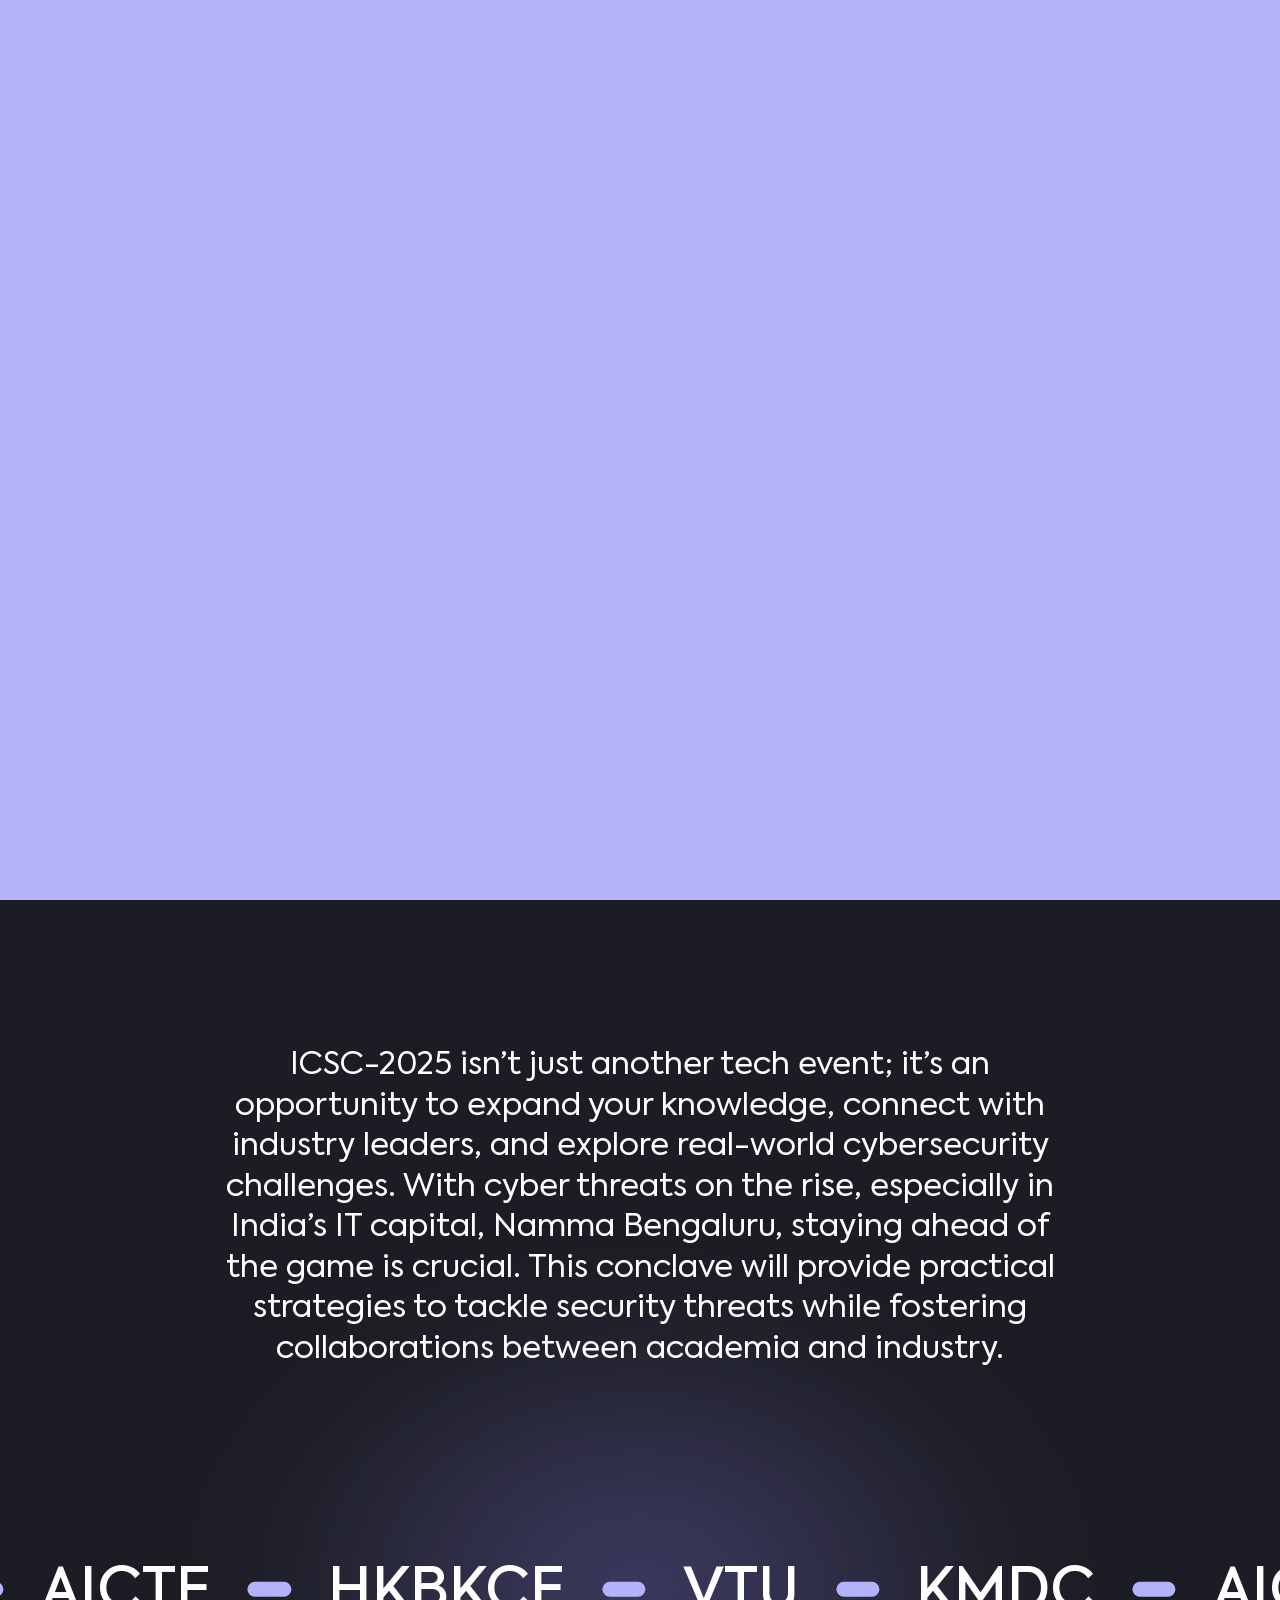
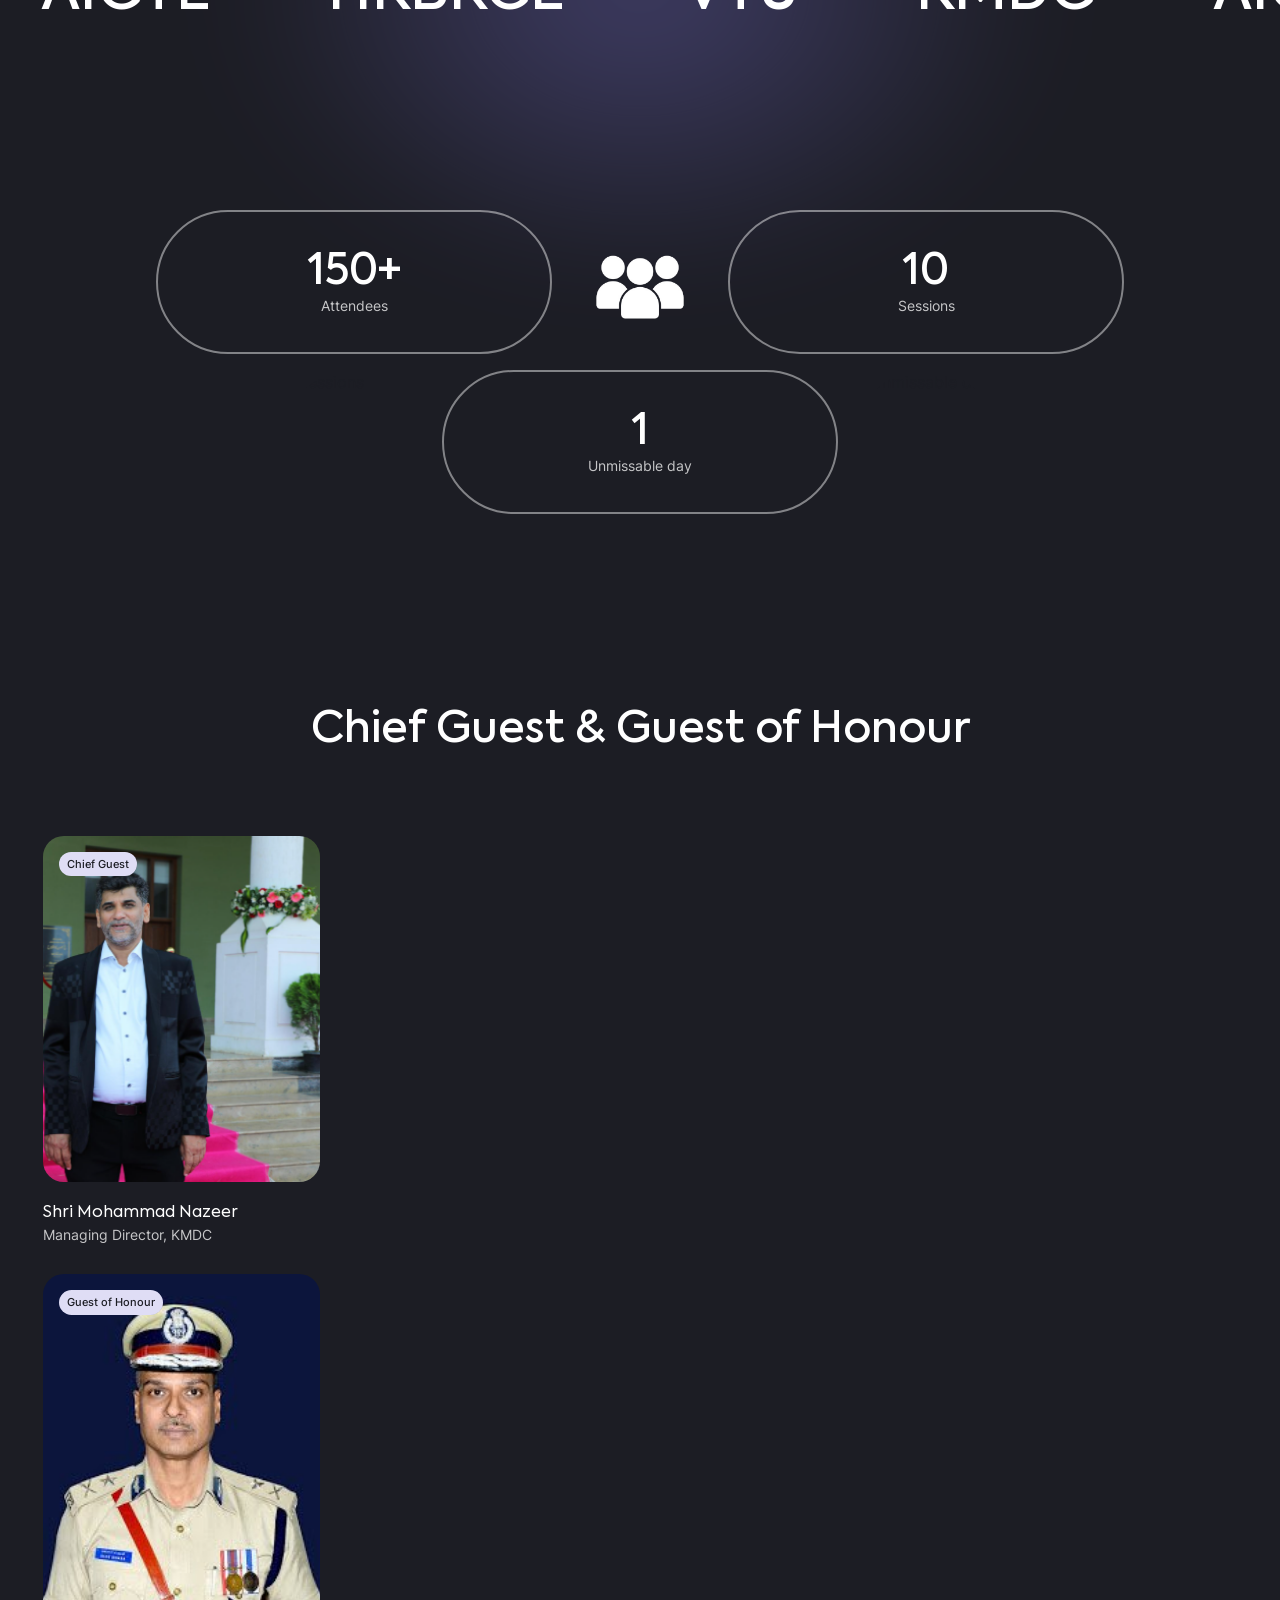
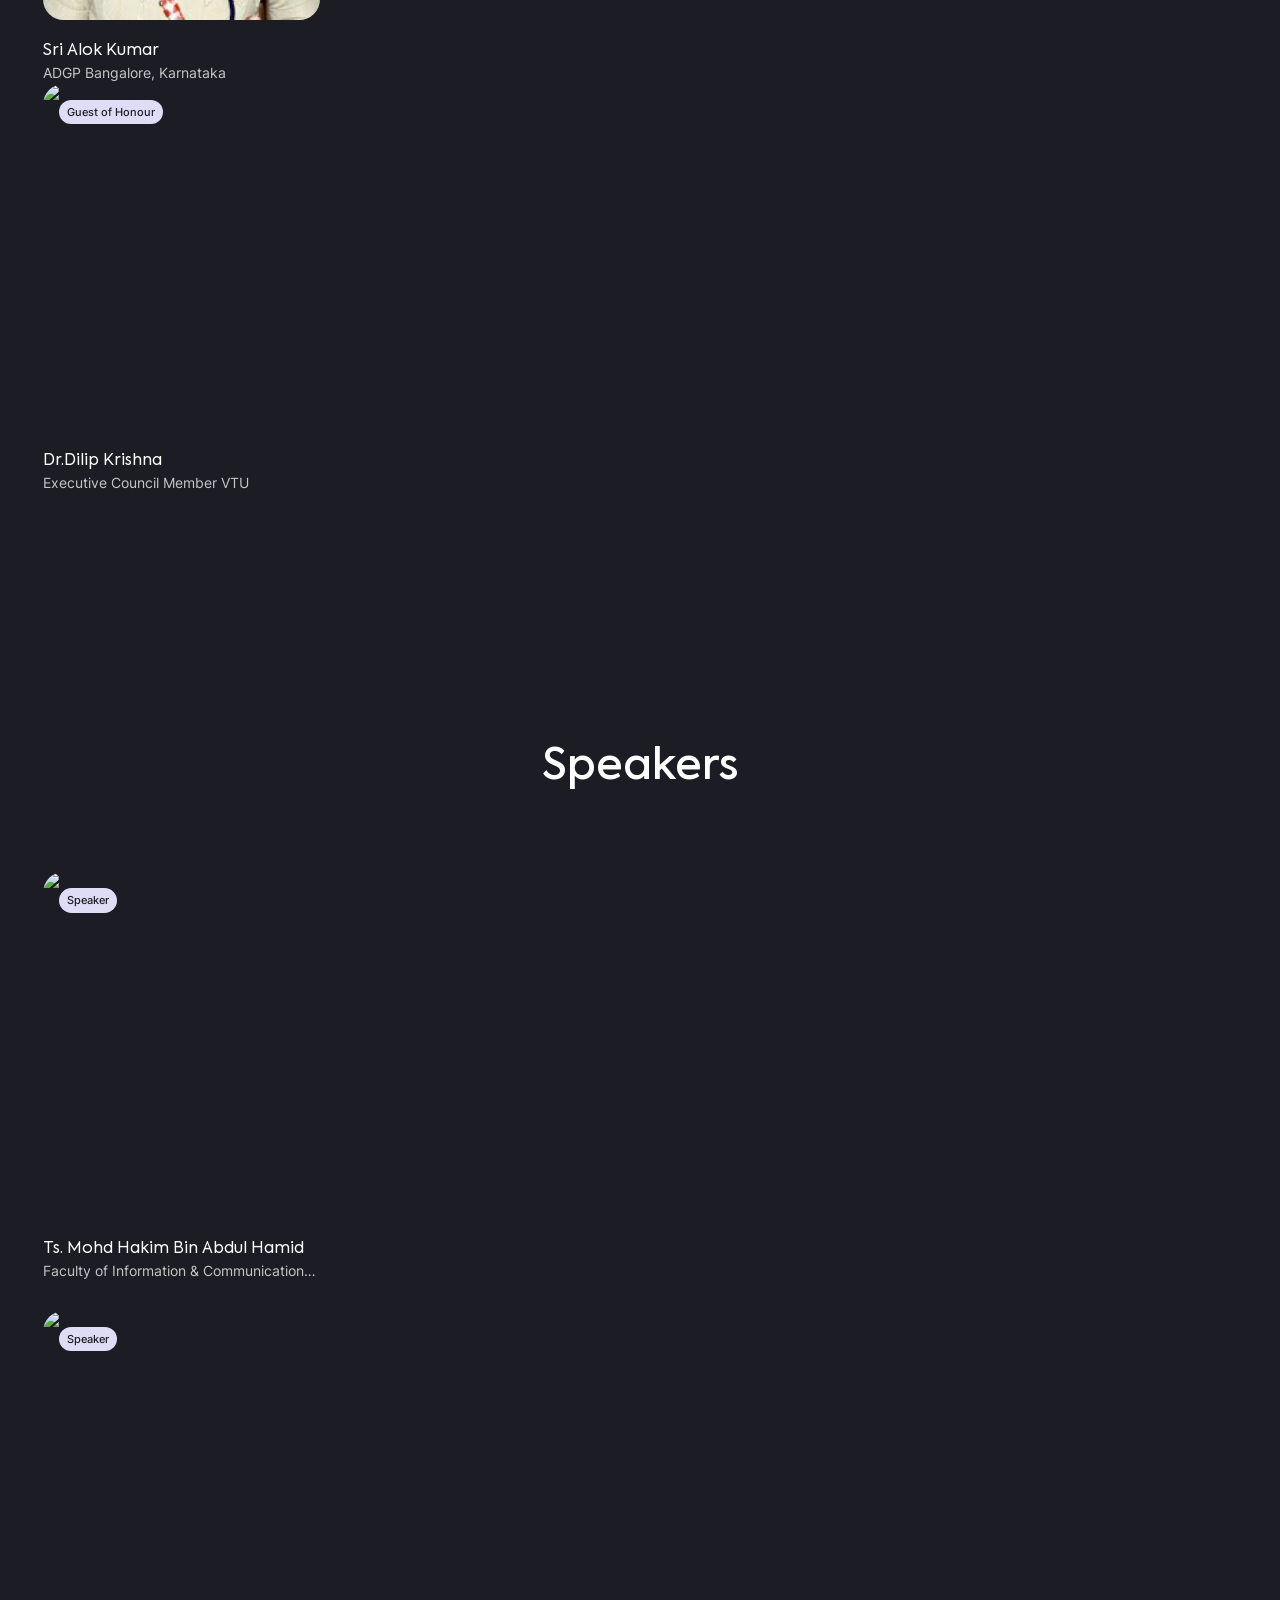
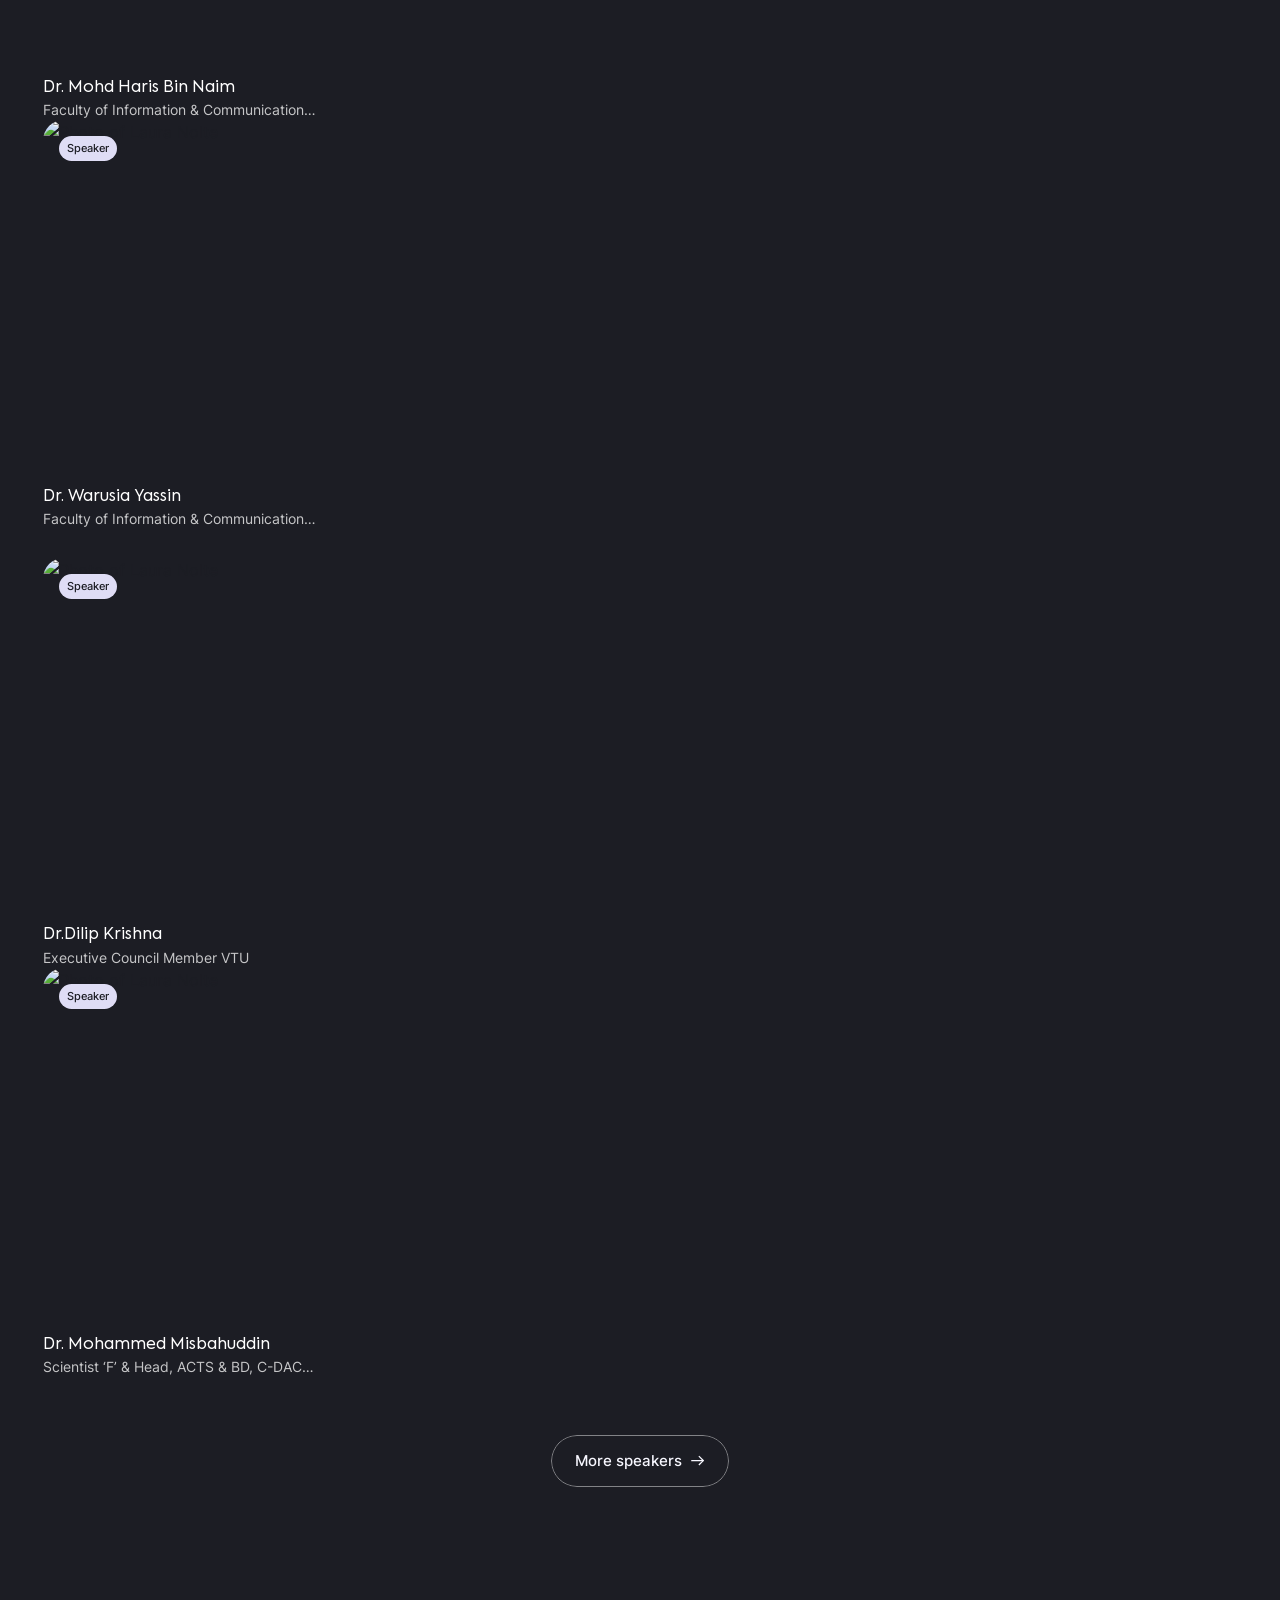
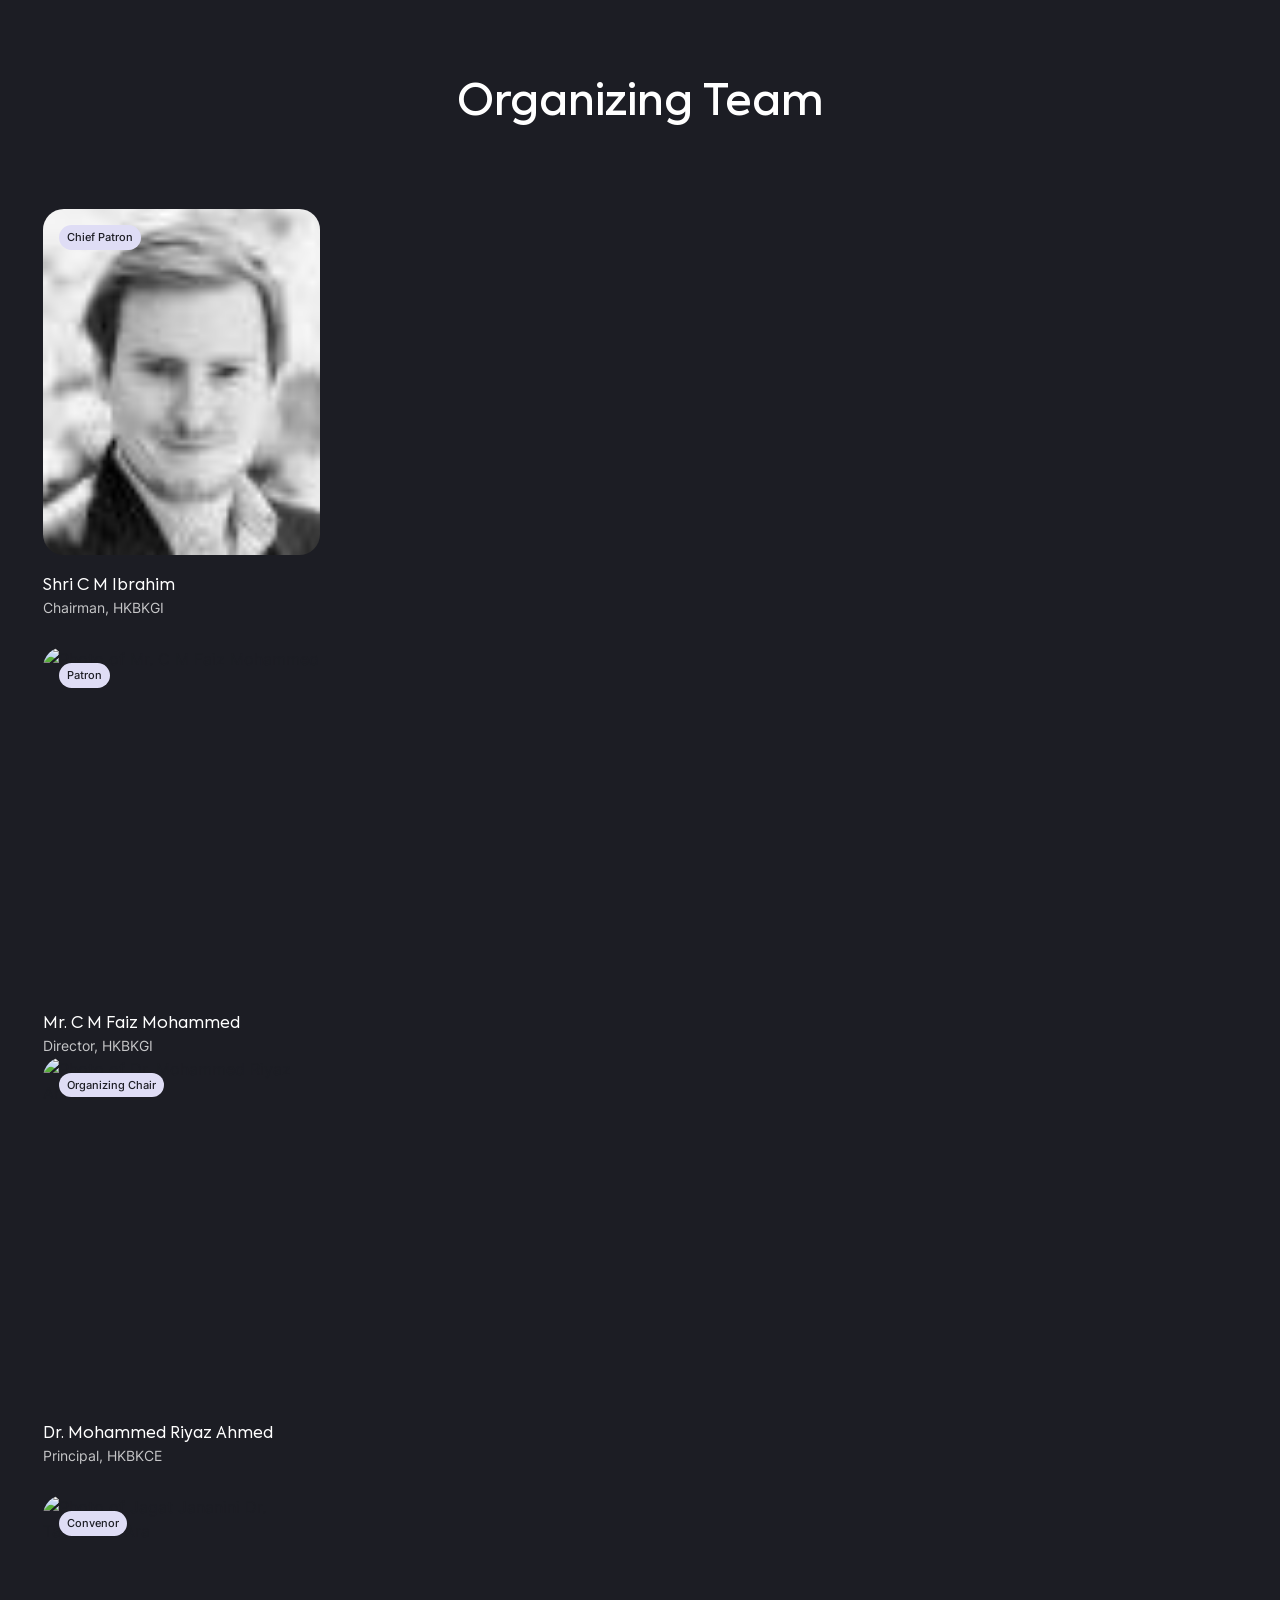
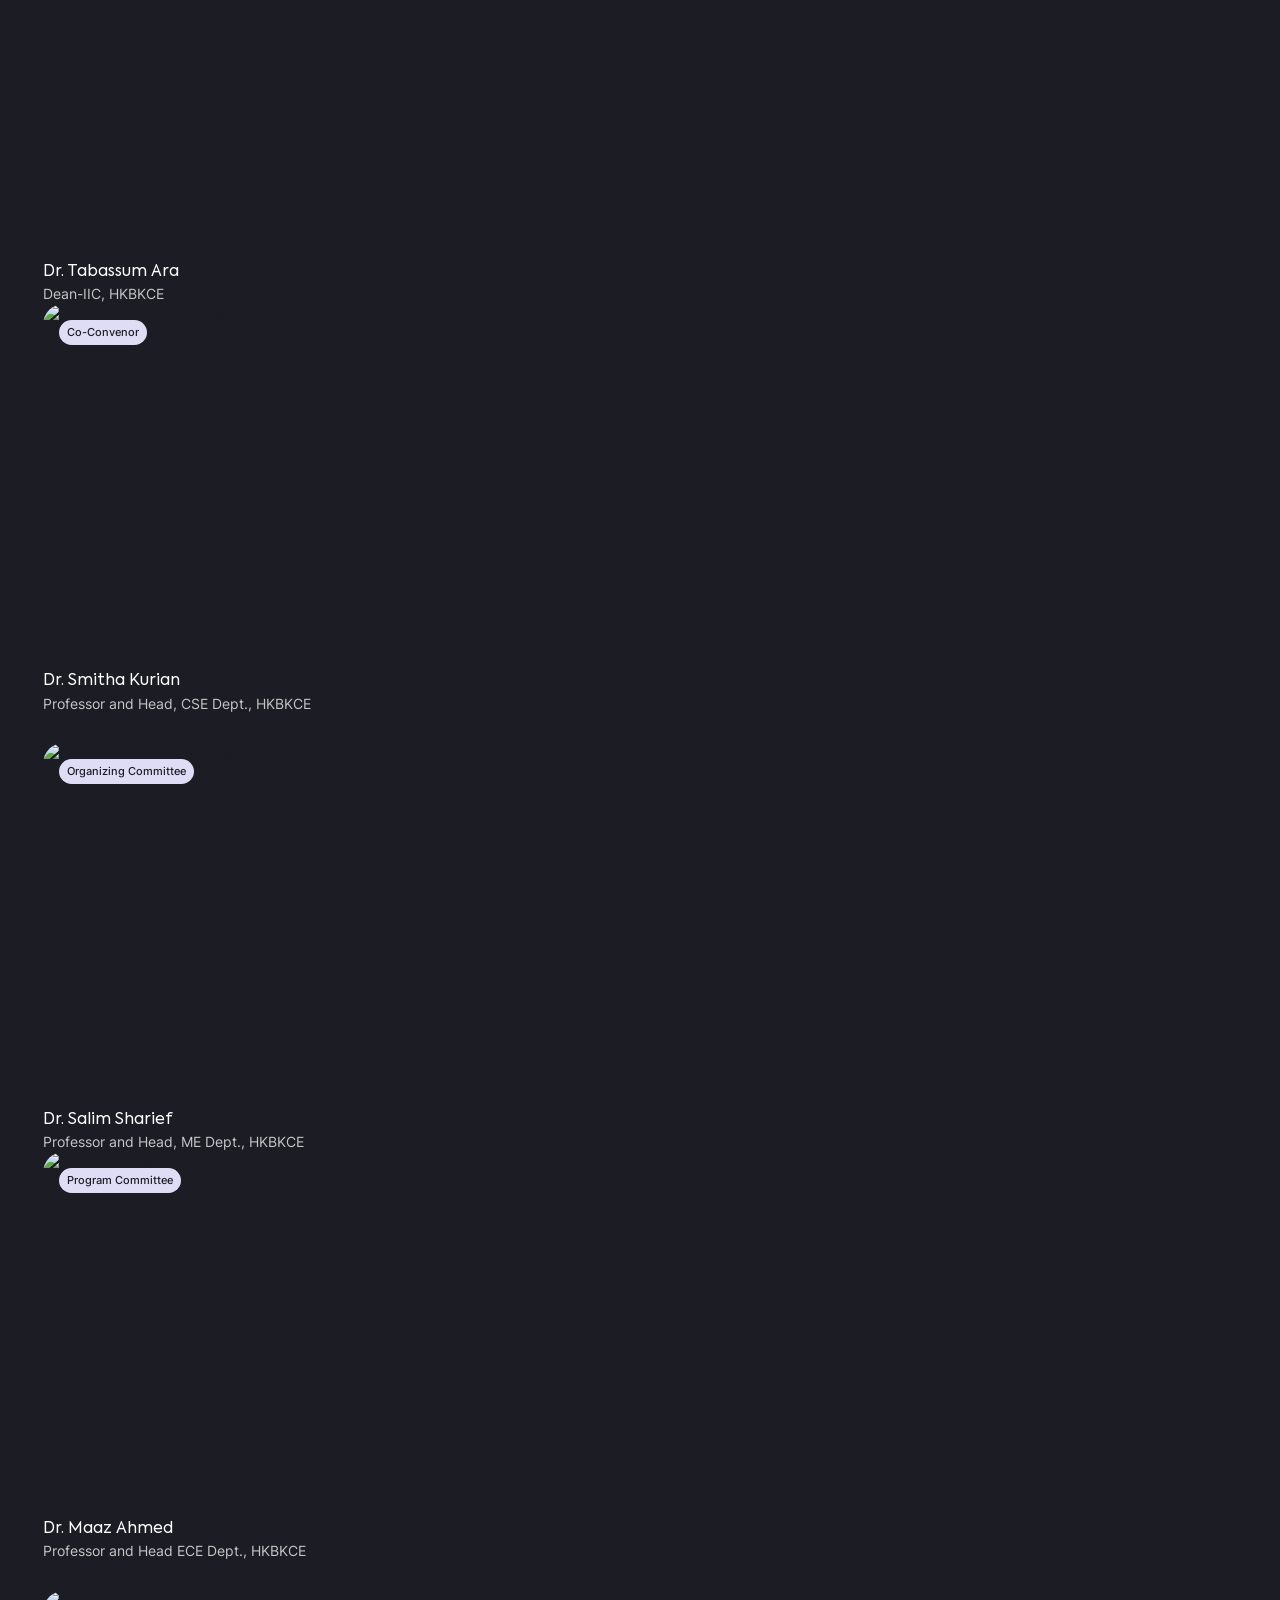
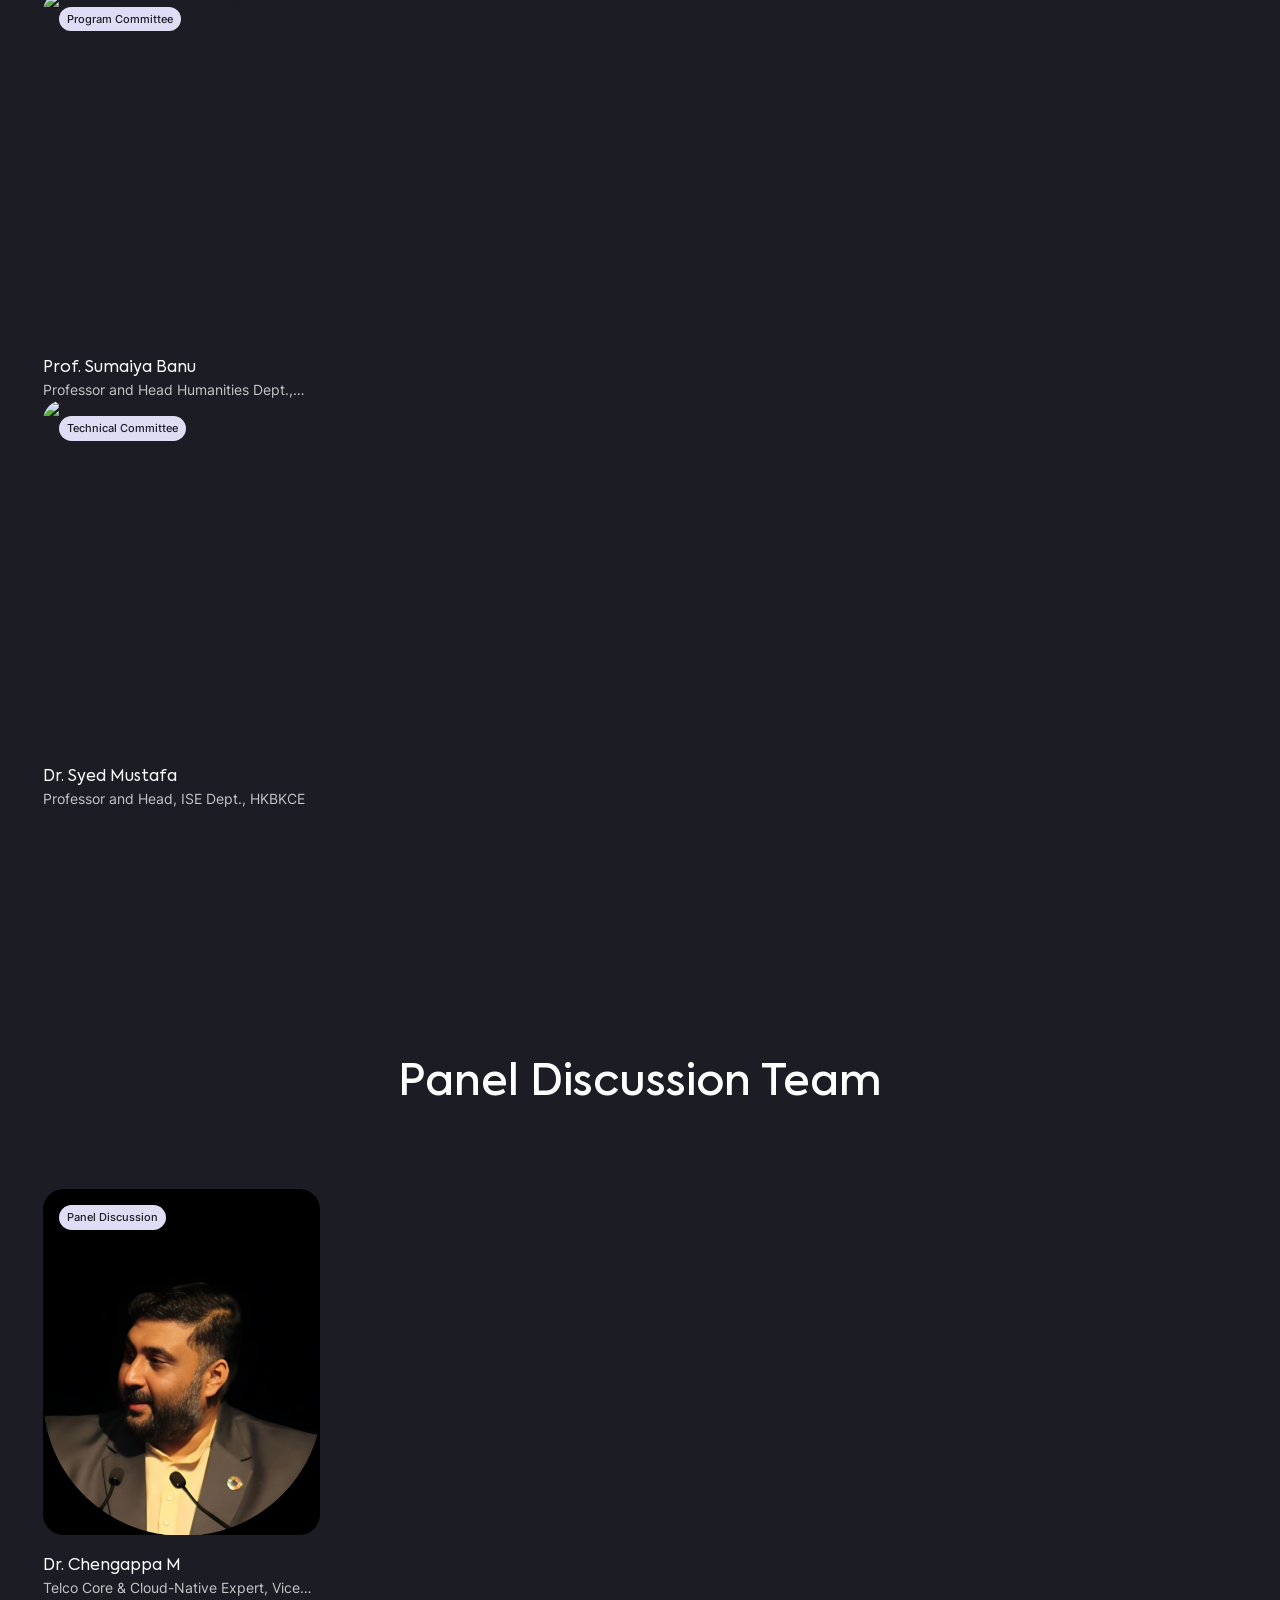
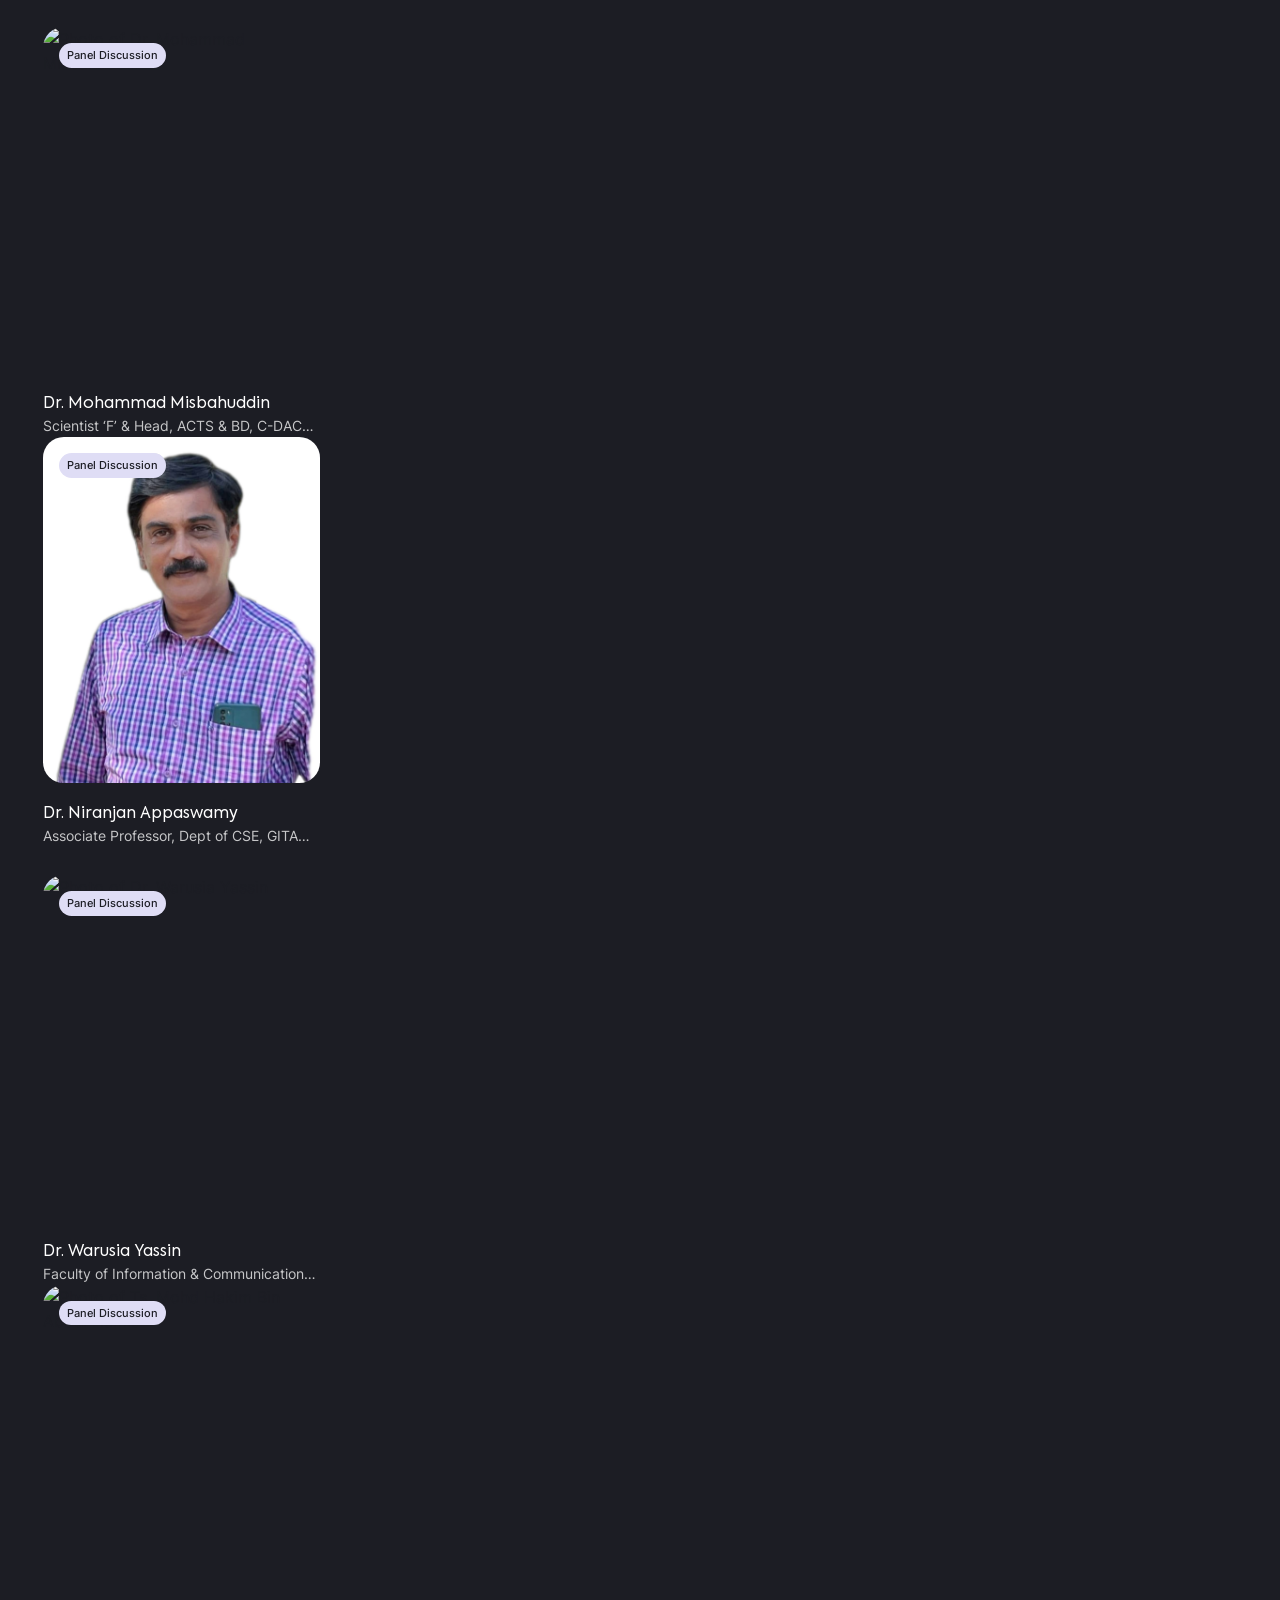
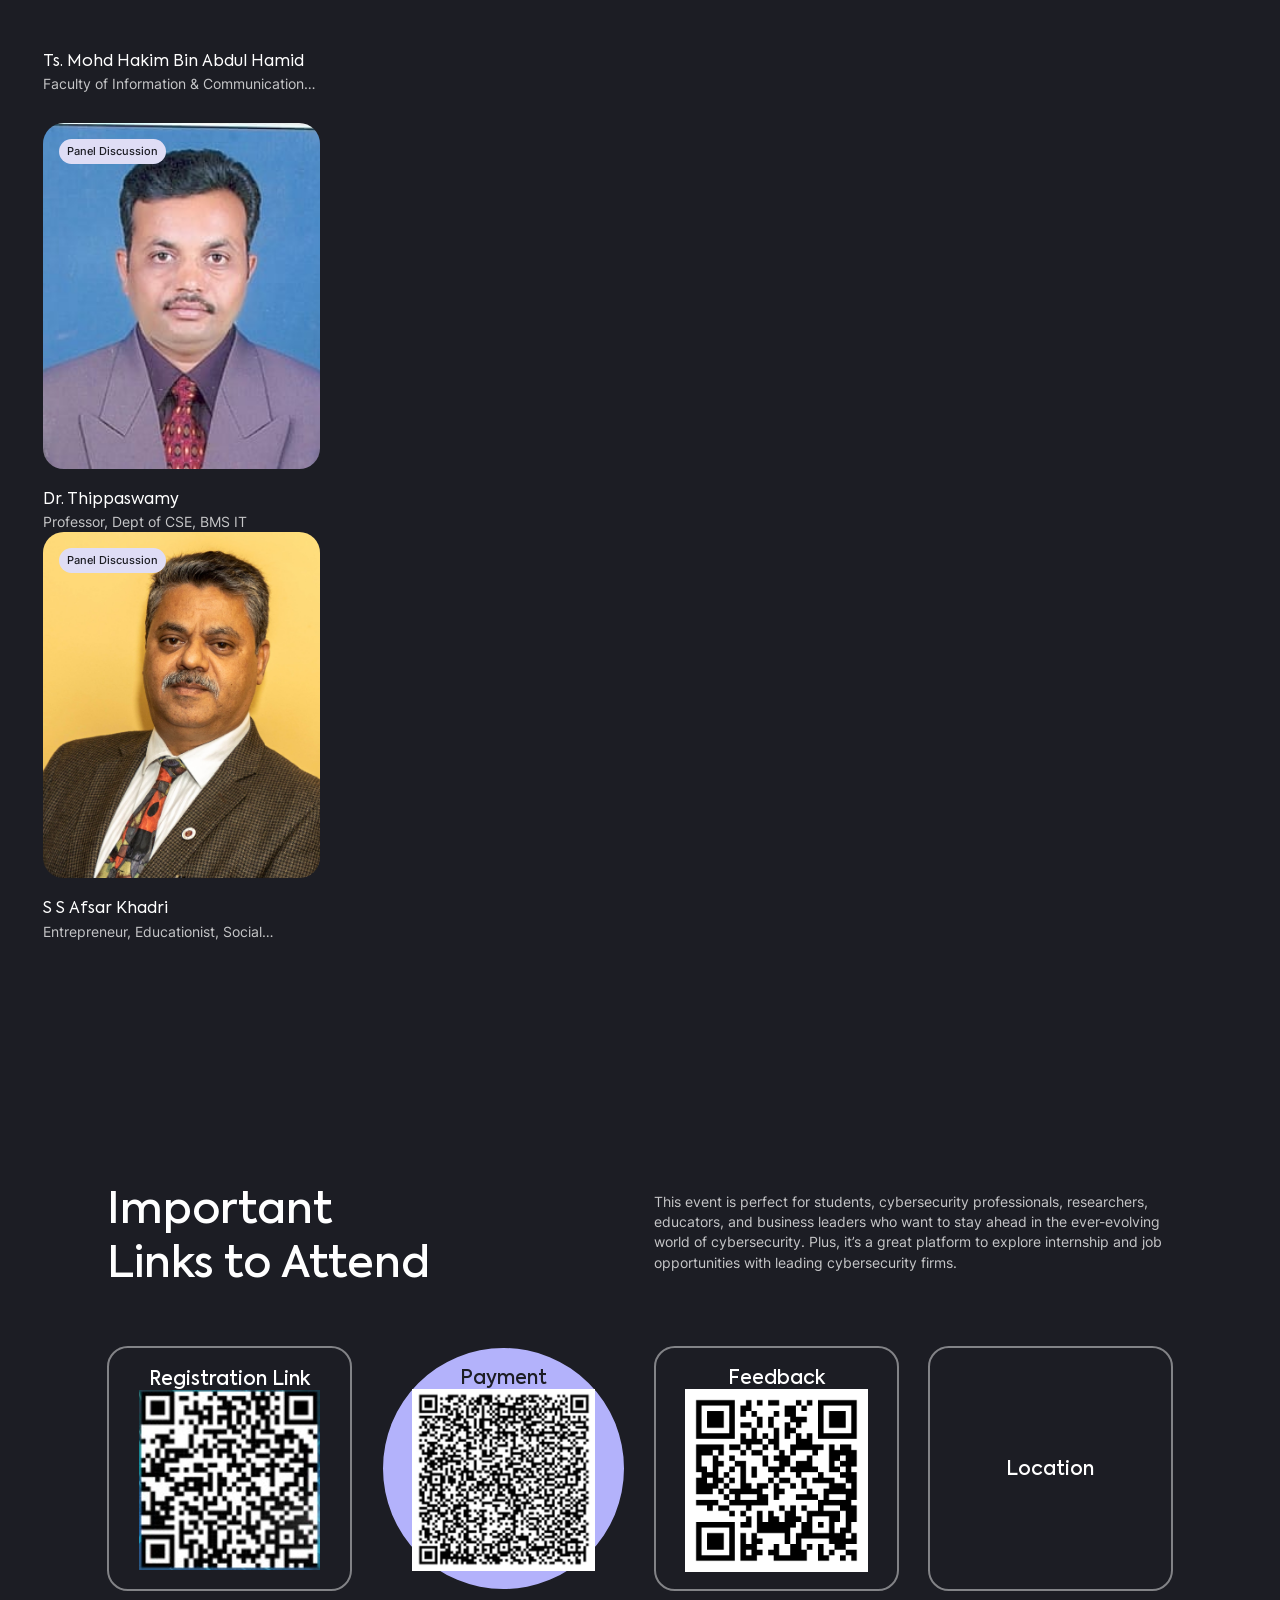
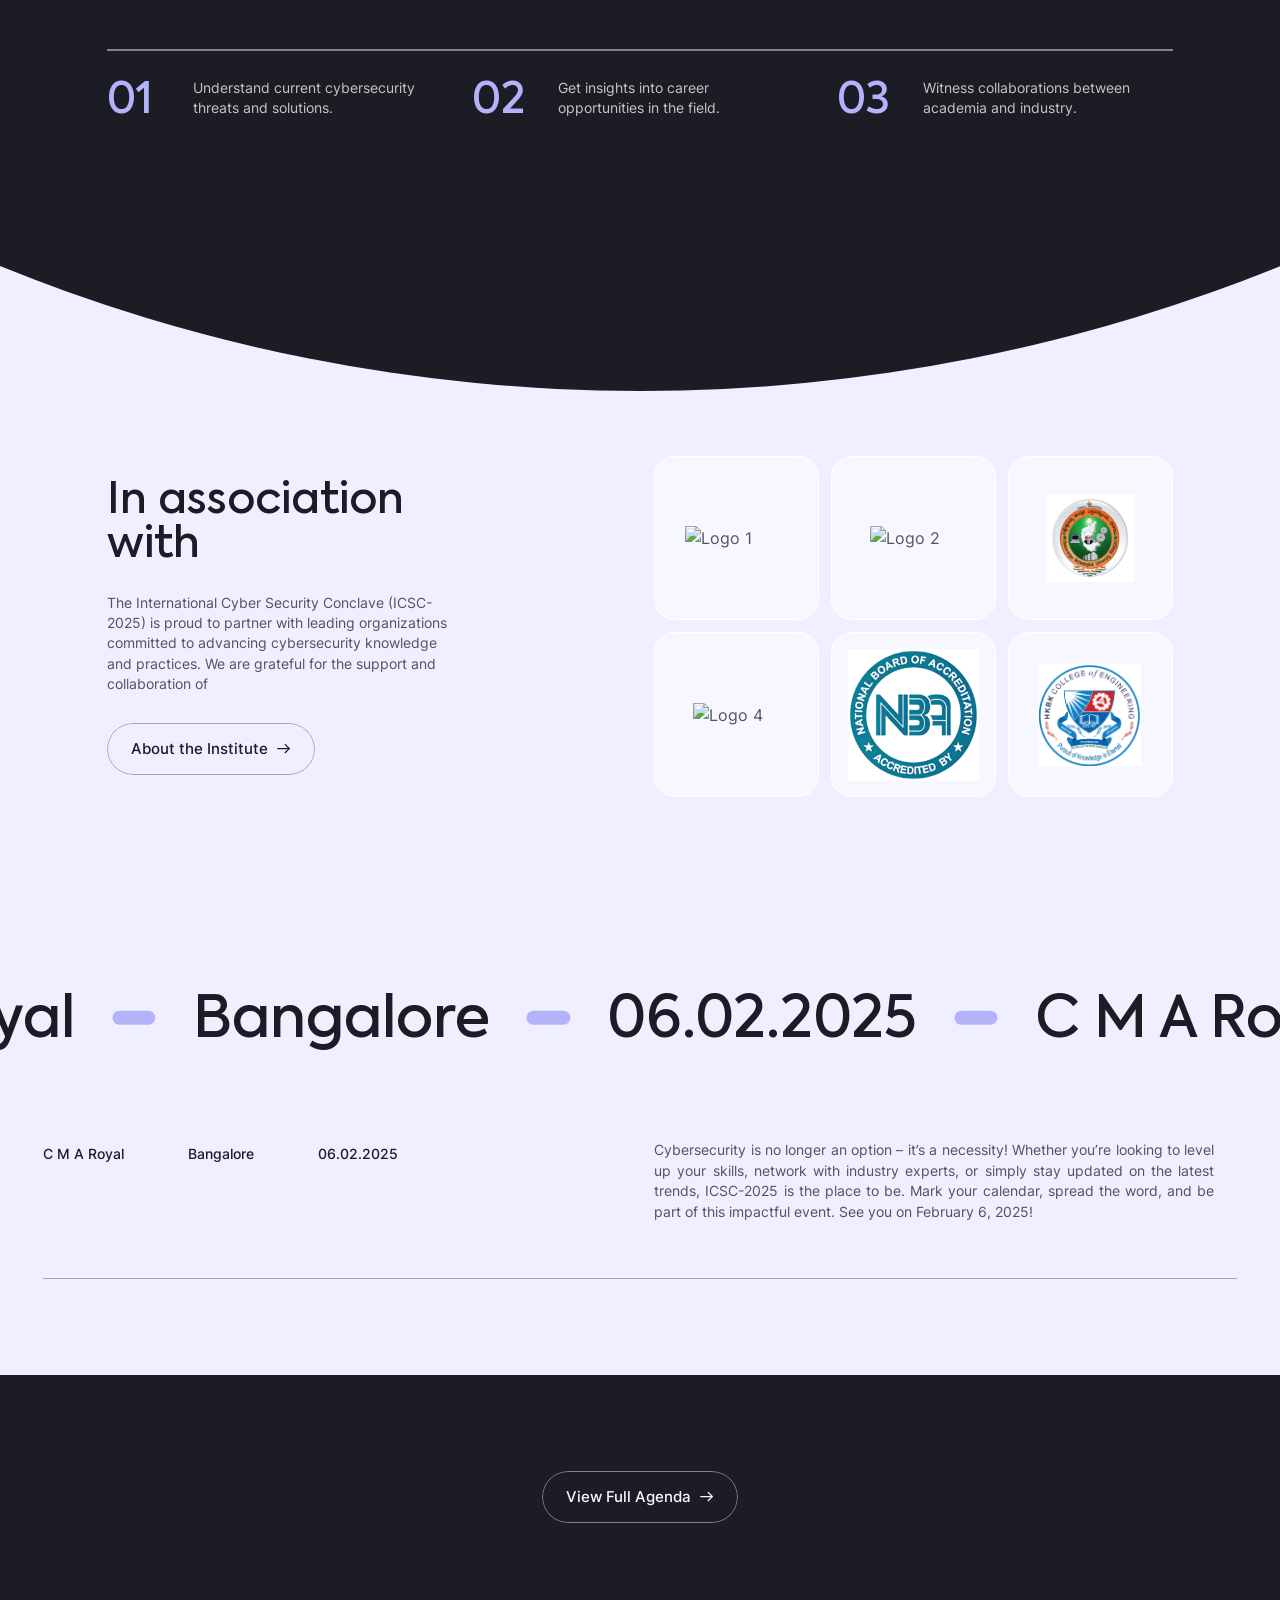
==== commit b25306dd: "Add files via upload" ====
--- a/index.html
+++ b/index.html
@@ -1063,7 +1063,7 @@
                            </div>
                            <div class="card-row card-row-info">
                               <h5>Prof. Sumaiya Banu</h5>
-                              <p>Professor and Head Humanity Dept., HKBKCE</p>
+                              <p>Professor and Head Humanities Dept., HKBKCE</p>
                            </div>
                         </div>
                      </li>
